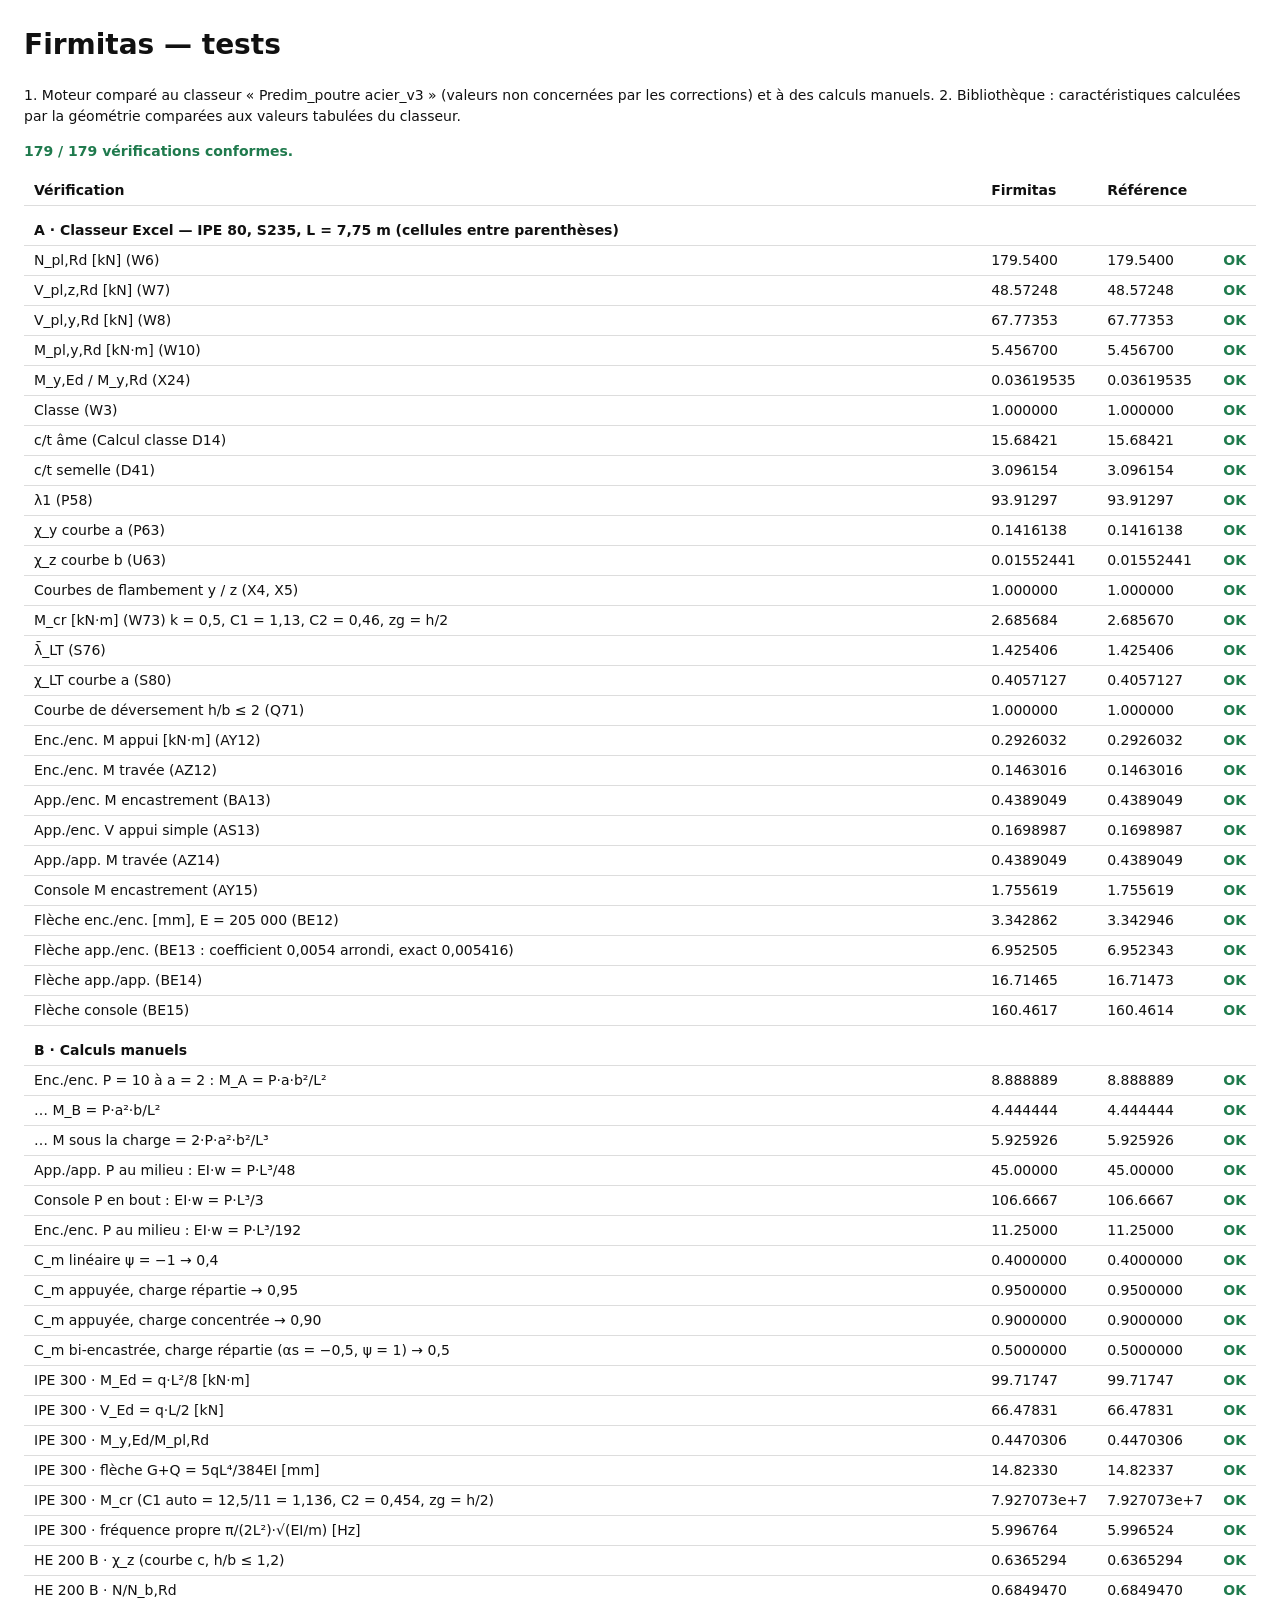
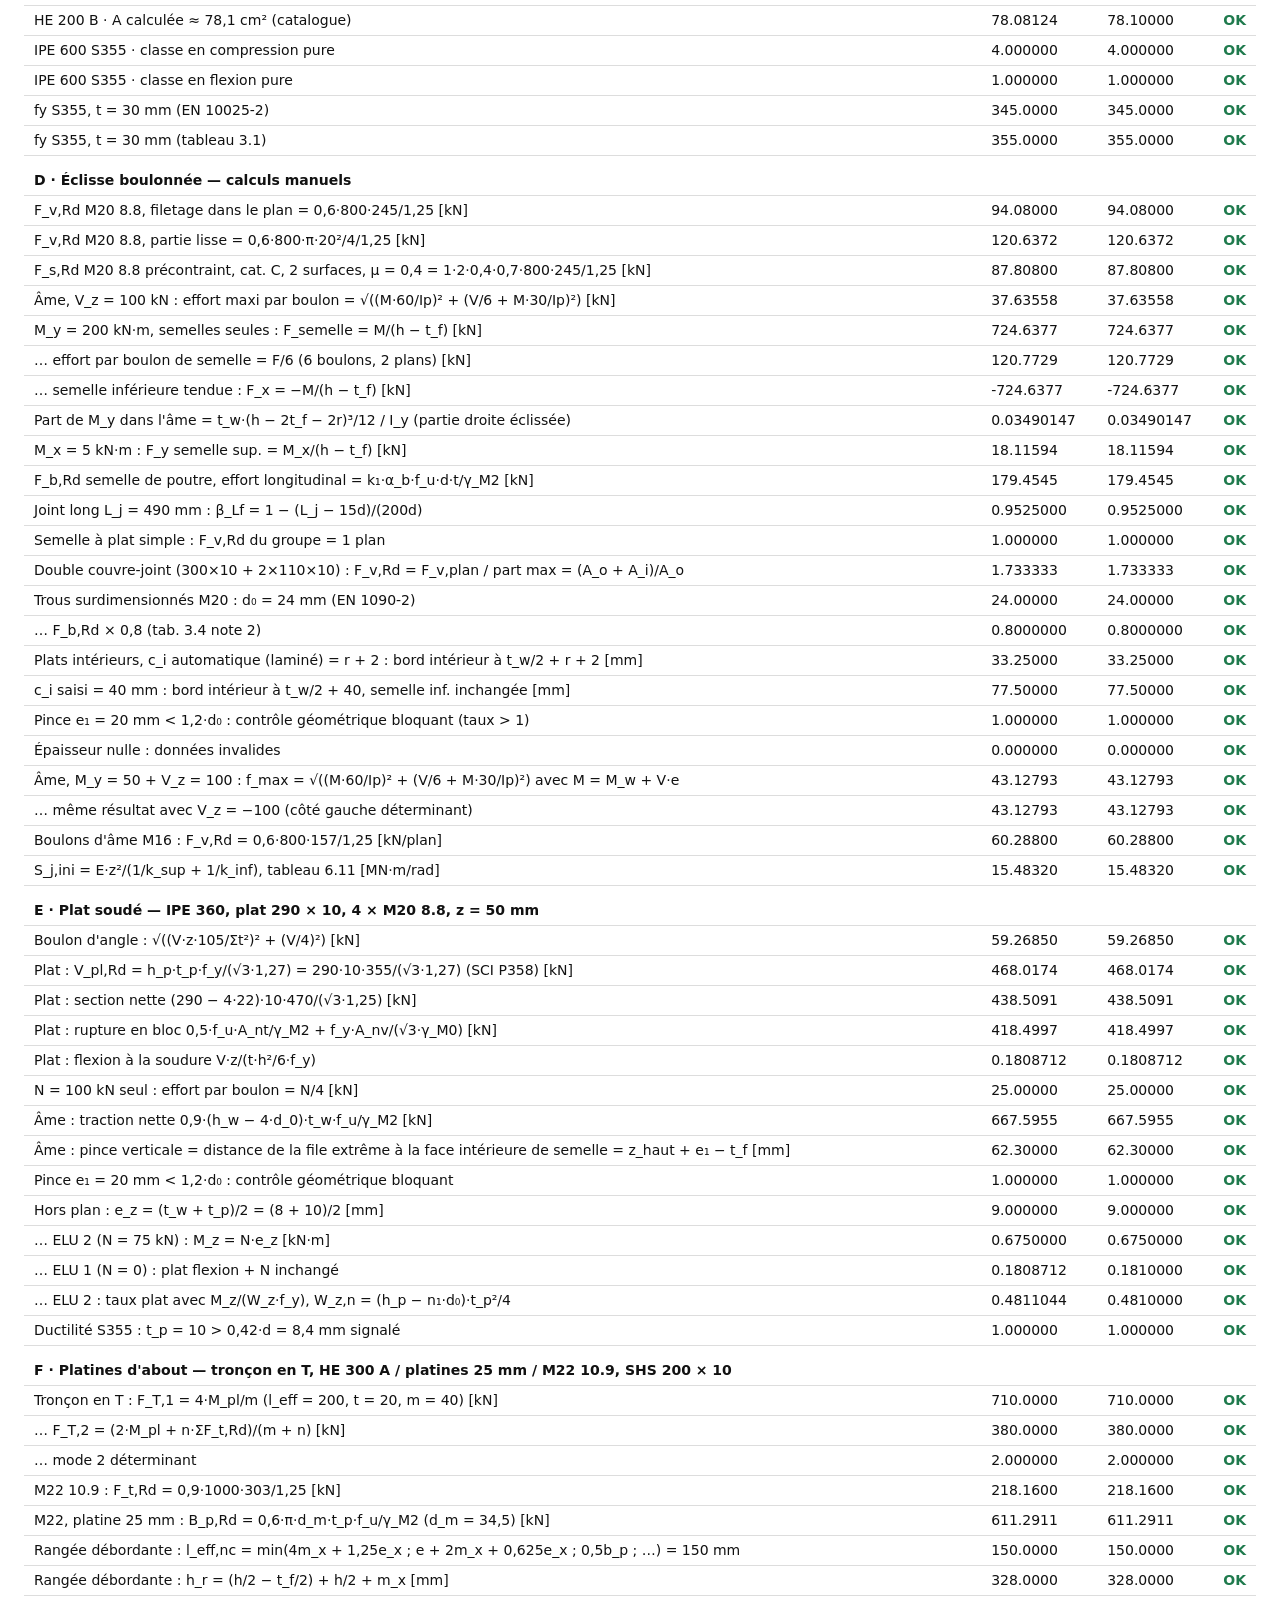
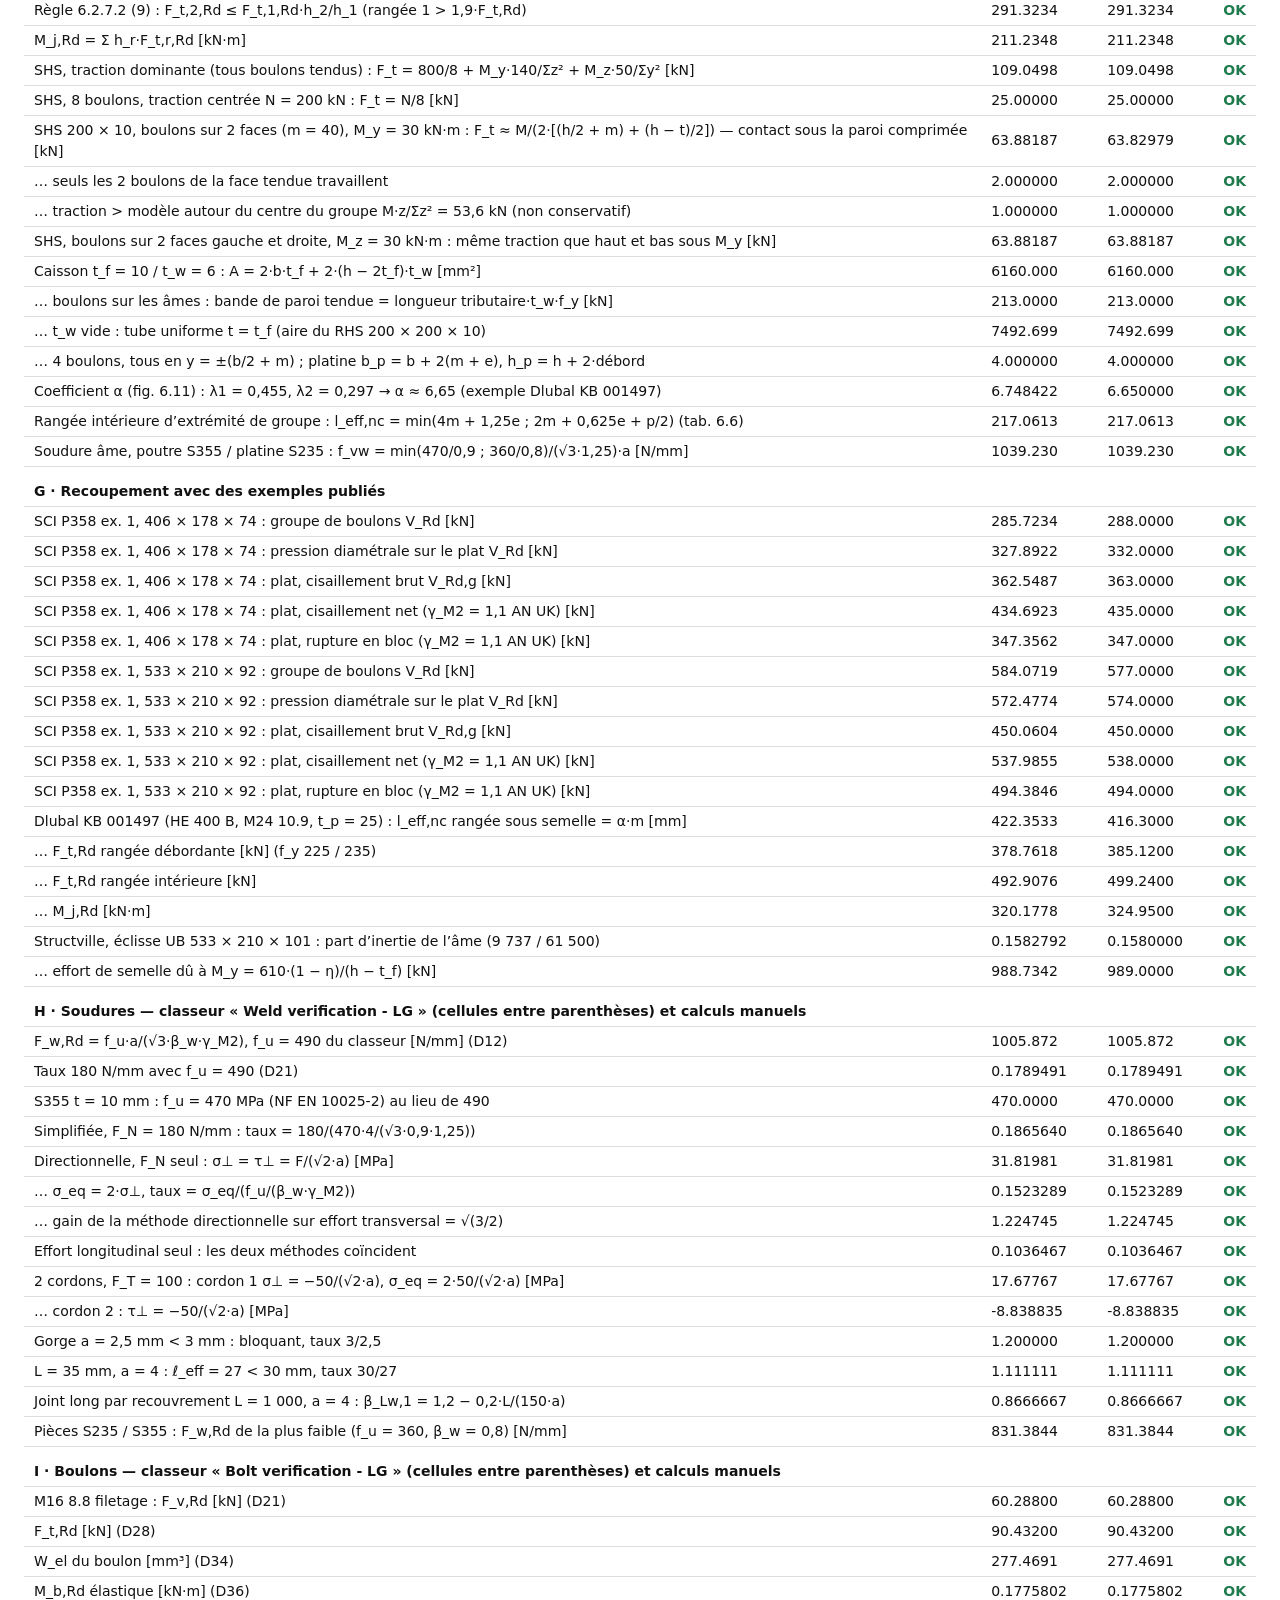
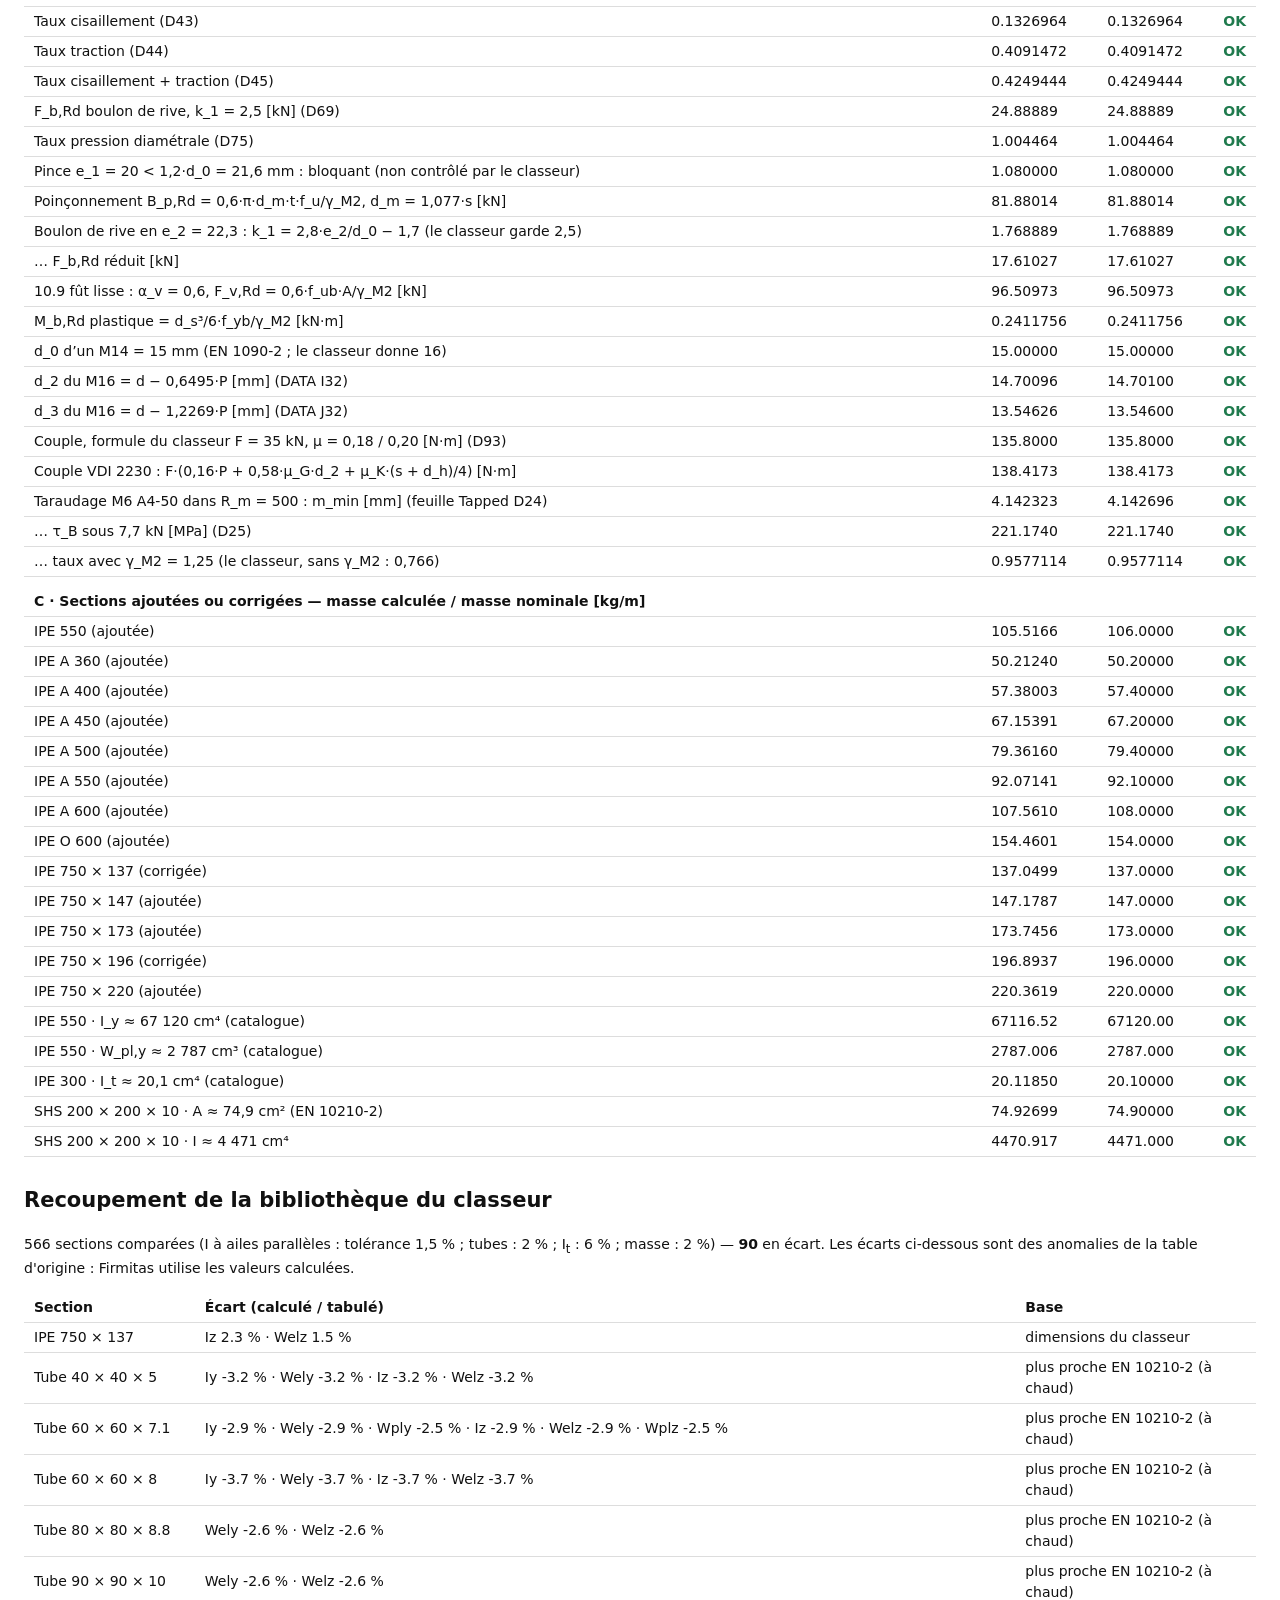
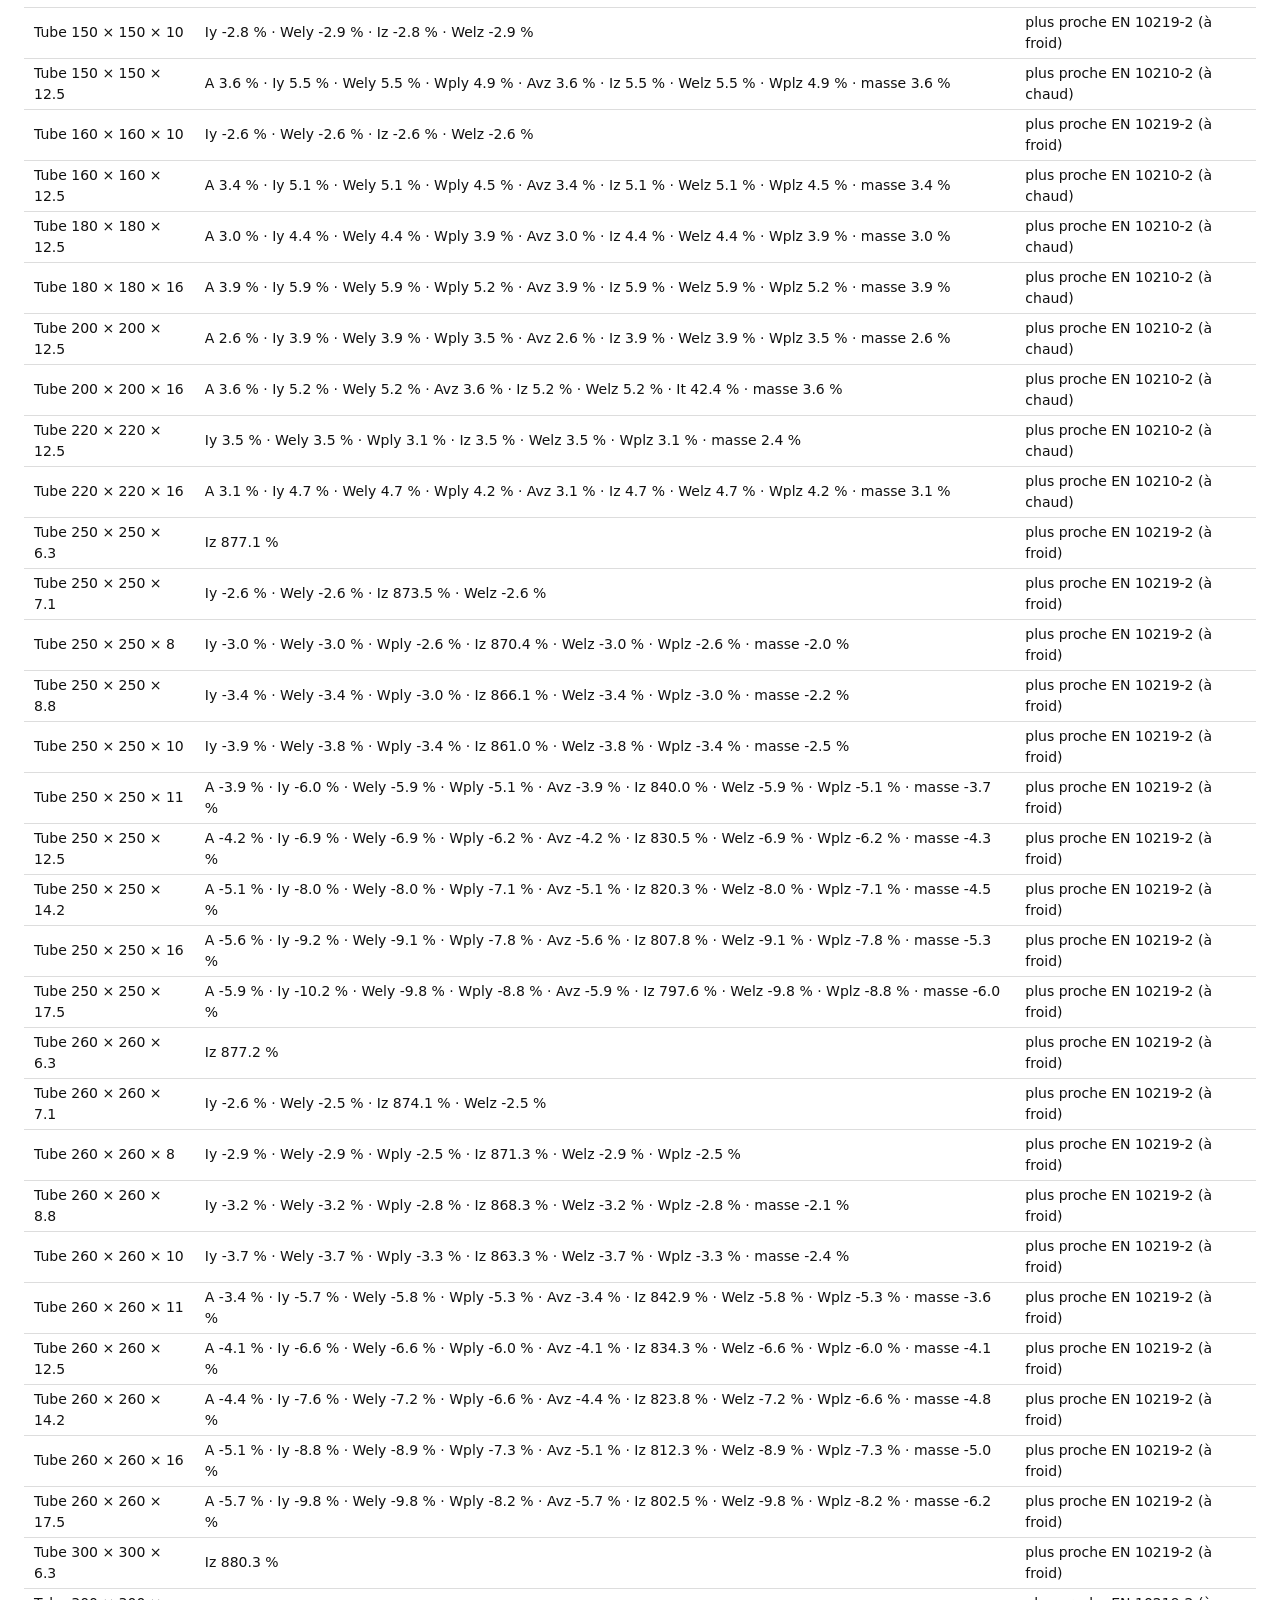
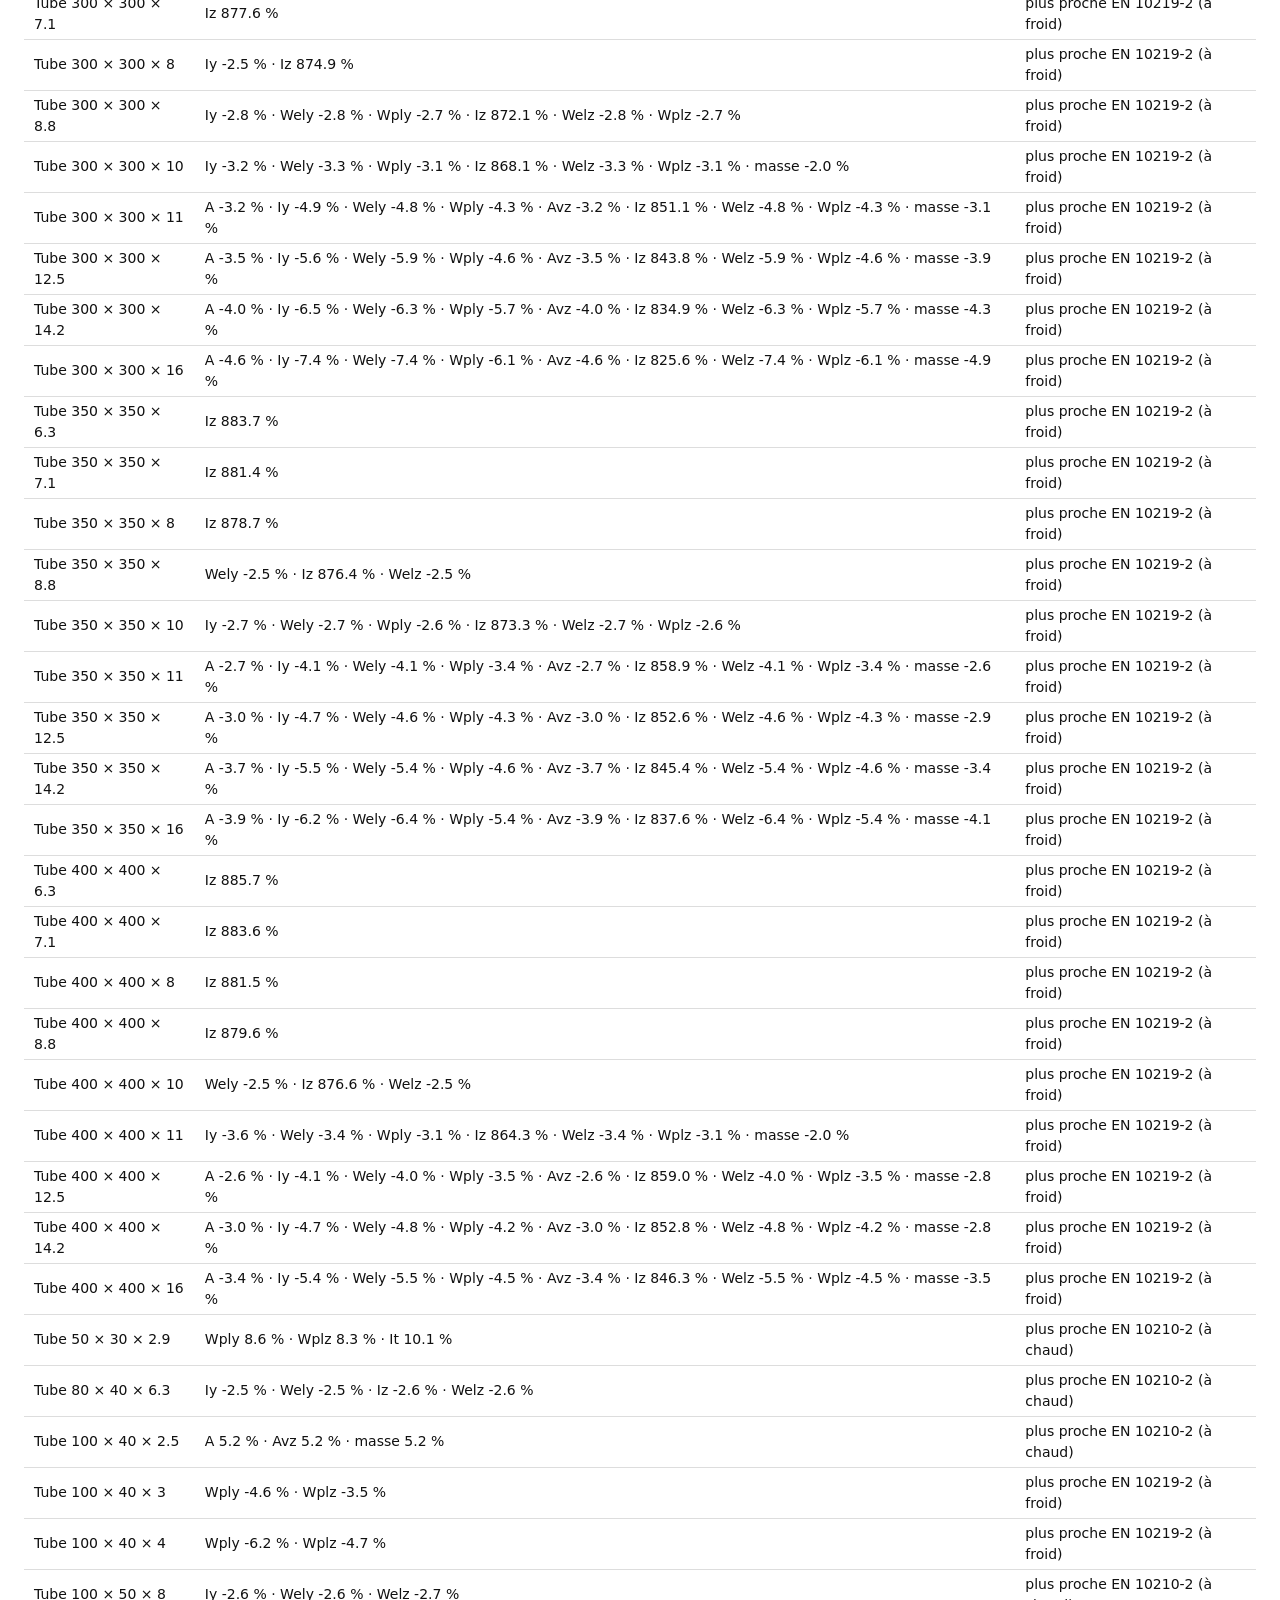
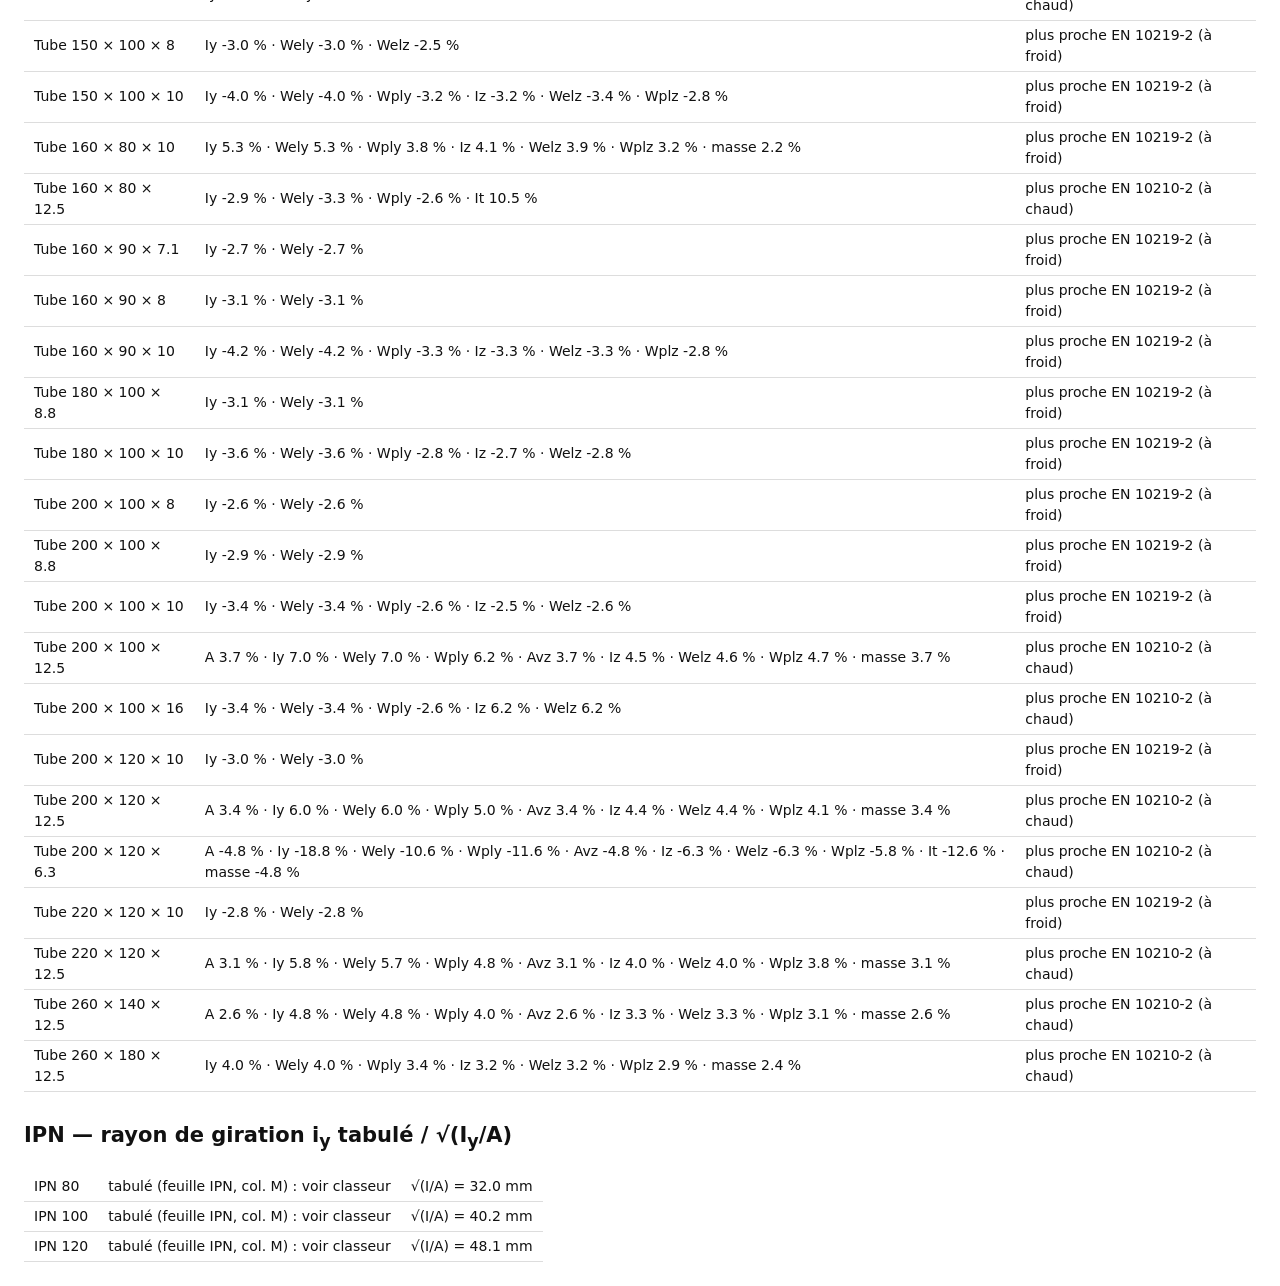
==== tests.html @ f9964b2a "Platines d'about : tube RHS sur mesure avec épaisseurs différentes pour les semelles (t_f) et les âm" ====
<!doctype html>
<html lang="fr">
<head>
<meta charset="utf-8">
<meta name="viewport" content="width=device-width, initial-scale=1">
<title>Firmitas · tests</title>
<style>
  body { font: 14px/1.5 system-ui, sans-serif; margin: 24px; color: #111; background: #fff; }
  table { border-collapse: collapse; margin-bottom: 18px; } td, th { border-bottom: 1px solid #ddd; padding: 4px 10px; text-align: left; }
  .ok { color: #1f7a4d; font-weight: 700; } .ko { color: #c62f29; font-weight: 700; } h2 { margin-top: 28px; }
</style>
</head>
<body>
<h1>Firmitas — tests</h1>
<p>1. Moteur comparé au classeur « Predim_poutre acier_v3 » (valeurs non concernées par les corrections) et à des calculs manuels.
2. Bibliothèque : caractéristiques calculées par la géométrie comparées aux valeurs tabulées du classeur.</p>
<div id="out"></div>
<script src="js/sections.js?v=795732d2"></script>
<script src="js/geom.js?v=63bb6171"></script>
<script src="js/data.js?v=1c23bd14"></script>
<script src="js/ec3.js?v=7de645d2"></script>
<script src="js/store.js?v=98792fe1"></script>
<script src="js/xl-ref.js?v=436b5782"></script>
<script src="js/eclisse-calc.js?v=d8924dcd"></script>
<script src="js/platsoude-calc.js?v=994c2e9c"></script>
<script src="js/platines-calc.js?v=c3630ea9"></script>
<script src="js/soudure-calc.js?v=8961c627"></script>
<script src="js/boulons-calc.js?v=60d8f97b"></script>
<script>
(function () {
  const E = FirmitasEC3, ST = FirmitasStore, D = FIRMITAS_DATA, G = FirmitasGeom, X = FIRMITAS_XLREF;
  const rows = []; let fails = 0, n = 0;
  function check(name, got, exp, tol = 1e-4) {
    const ok = Math.abs(got - exp) <= tol * Math.max(1e-9, Math.abs(exp)) || (exp === 0 && Math.abs(got) < 1e-9);
    n++; if (!ok) fails++;
    rows.push(`<tr><td>${name}</td><td>${Number(got).toPrecision(7)}</td><td>${Number(exp).toPrecision(7)}</td><td class="${ok ? 'ok' : 'ko'}">${ok ? 'OK' : 'ÉCART'}</td></tr>`);
  }
  const title = (t) => rows.push(`<tr><th colspan="4" style="padding-top:14px">${t}</th></tr>`);

  // ------------------------------------------------------------------
  // A. Classeur : IPE 80 (valeurs tabulées), S235, L = 7,75 m
  // ------------------------------------------------------------------
  title('A · Classeur Excel — IPE 80, S235, L = 7,75 m (cellules entre parenthèses)');
  const S = Object.assign(G.iSection('IPE 80', 80, 46, 3.8, 5.2, 5), { A: 764, Iy: 801400, Wely: 20030, Wply: 23220, Avz: 358, Iz: 84900, Welz: 3690, Wplz: 5820, It: 7000, Iw: 118754724, Avy: 499.52 });
  S.iy = 32.4; S.iz = 10.5;
  const P = E.prepare(S, 235);
  const o = E.sectionCheck(S, P, 1, { N: 0, My: 0.19750718556562505e6, Mz: 0, Vz: 0, Vy: 0 });
  check('N_pl,Rd [kN] (W6)', o.Npl / 1e3, 179.54);
  check('V_pl,z,Rd [kN] (W7)', o.Vplz / 1e3, 48.572478146923217);
  check('V_pl,y,Rd [kN] (W8)', o.Vply / 1e3, 67.773531519416437);
  check('M_pl,y,Rd [kN·m] (W10)', o.MyRd / 1e6, 5.4567);
  check('M_y,Ed / M_y,Rd (X24)', o.r.My, 3.6195353522389916e-2);
  check('Classe (W3)', o.cls, 1);
  check('c/t âme (Calcul classe D14)', o.cl.web.ct, 15.684210526315791);
  check('c/t semelle (D41)', o.cl.flange.ct, 3.0961538461538463);
  // flambement : la feuille utilise i tabulé (32,4 / 10,5) → on compare via λ = L/(i·λ1)
  const l1 = Math.PI * Math.sqrt(210000 / 235);
  check('λ1 (P58)', l1, 93.9129729381402);
  const cy = E.chi(7750 / (32.4 * l1), 0.21), cz = E.chi(7750 / (10.5 * l1), 0.34);
  check('χ_y courbe a (P63)', cy.chi, 0.14161380019894054);
  check('χ_z courbe b (U63)', cz.chi, 1.5524411264933403e-2);
  check('Courbes de flambement y / z (X4, X5)', (E.curves(S, 'S235').y === 'a' && E.curves(S, 'S235').z === 'b') ? 1 : 0, 1);
  // déversement : G de la feuille = E/2,6 = 80769 ; Firmitas 80770
  const Mcr = E.mcr(S, 7750, 0.5, 1, 1.13, 0.46, 40);
  check('M_cr [kN·m] (W73) k = 0,5, C1 = 1,13, C2 = 0,46, zg = h/2', Mcr / 1e6, 2.6856699978886405, 2e-4);
  const lamLT = Math.sqrt(23220 * 235 / 2.6856699978886405e6);
  check('λ̄_LT (S76)', lamLT, 1.4254064348144286);
  check('χ_LT courbe a (S80)', E.chi(lamLT, 0.21).chi, 0.40571267071946027);
  check('Courbe de déversement h/b ≤ 2 (Q71)', E.ltCurve(S) === 'a' ? 1 : 0, 1);
  // poutre : formules de la feuille
  const q = 0.058459752;
  const cee = E.beamCase(7.75, 'ee', q, 0, 0), cae = E.beamCase(7.75, 'ae', q, 0, 0), caa = E.beamCase(7.75, 'aa', q, 0, 0), cc = E.beamCase(7.75, 'c', q, 0, 0);
  check('Enc./enc. M appui [kN·m] (AY12)', -cee.M(0), 0.29260323787500003);
  check('Enc./enc. M travée (AZ12)', cee.M(3.875), 0.14630161893750002);
  check('App./enc. M encastrement (BA13)', -cae.M(7.75), 0.43890485681250008);
  check('App./enc. V appui simple (AS13)', cae.V(0, 1), 0.16989865425000003);
  check('App./app. M travée (AZ14)', caa.M(3.875), 0.43890485681250008);
  check('Console M encastrement (AY15)', -cc.M(0), 1.7556194272500003);
  const wm = (c) => Math.max(...Array.from(E.deflection(c, 400)).map(Math.abs)) * 1e12 / (205000 * 801400);
  check('Flèche enc./enc. [mm], E = 205 000 (BE12)', wm(cee), 3.3429459525988037, 1e-3);
  check('Flèche app./enc. (BE13 : coefficient 0,0054 arrondi, exact 0,005416)', wm(cae), 6.9319327273088804 * 0.0054159 / 0.0054, 1e-3);
  check('Flèche app./app. (BE14)', wm(caa), 16.714729762994018, 1e-3);
  check('Flèche console (BE15)', wm(cc), 160.46140572474258, 1e-3);

  // ------------------------------------------------------------------
  // B. Calculs manuels
  // ------------------------------------------------------------------
  title('B · Calculs manuels');
  // charge ponctuelle : encastrée–encastrée, P à a
  const cp = E.beamCase(6, 'ee', 0, 10, 2);
  check('Enc./enc. P = 10 à a = 2 : M_A = P·a·b²/L²', -cp.M(0), 10 * 2 * 16 / 36);
  check('… M_B = P·a²·b/L²', -cp.M(6), 10 * 4 * 4 / 36);
  check('… M sous la charge = 2·P·a²·b²/L³', cp.M(2), 2 * 10 * 4 * 16 / 216);
  const w3 = E.deflection(E.beamCase(6, 'aa', 0, 10, 3), 400);
  check('App./app. P au milieu : EI·w = P·L³/48', Math.max(...w3), 10 * 216 / 48, 1e-4);
  const wc = E.deflection(E.beamCase(4, 'c', 0, 5, 4), 400);
  check('Console P en bout : EI·w = P·L³/3', wc[400], 5 * 64 / 3, 1e-4);
  const wee = E.deflection(E.beamCase(6, 'ee', 0, 10, 3), 400);
  check('Enc./enc. P au milieu : EI·w = P·L³/192', Math.max(...wee), 10 * 216 / 192, 1e-4);
  // tableau B.3
  check('C_m linéaire ψ = −1 → 0,4', E.cmB3(10, 0, -10, null, true).cm, 0.4);
  check('C_m appuyée, charge répartie → 0,95', E.cmB3(0, 10, 0, 'U').cm, 0.95);
  check('C_m appuyée, charge concentrée → 0,90', E.cmB3(0, 10, 0, 'C').cm, 0.90);
  check('C_m bi-encastrée, charge répartie (αs = −0,5, ψ = 1) → 0,5', E.cmB3(-2, 1, -2, 'U').cm, 0.5);
  // IPE 300 S355, poutre 6 m, G = 6 + PP, Q = 9 kN/m (état par défaut)
  const s0 = ST.defaultState(); s0.stab.link.LLT = true;
  const r0 = E.compute(s0);
  const S3 = r0.S, pp = S3.G * 9.81 / 1000;
  const qEd = 1.35 * (6 + pp) + 1.5 * 9, MEd = qEd * 36 / 8;
  check('IPE 300 · M_Ed = q·L²/8 [kN·m]', r0.env.worst.diag.Mymax / 1e6, MEd, 1e-6);
  check('IPE 300 · V_Ed = q·L/2 [kN]', r0.env.worst.Vzmax / 1e3, qEd * 3, 1e-6);
  check('IPE 300 · M_y,Ed/M_pl,Rd', r0.env.byCrit.My.r, MEd * 1e6 / (S3.Wply * 355), 1e-6);
  check('IPE 300 · flèche G+Q = 5qL⁴/384EI [mm]', r0.sls.rows[0].w, 5 * (15 + pp) * Math.pow(6000, 4) / (384 * 210000 * S3.Iy), 1e-4);
  const mc = Math.PI * Math.PI * 210000 * S3.Iz / 36e6 * (Math.sqrt(S3.Iw / S3.Iz + 36e6 * 80770 * S3.It / (Math.PI * Math.PI * 210000 * S3.Iz) + Math.pow(0.454 * 150, 2)) - 0.454 * 150);
  check('IPE 300 · M_cr (C1 auto = 12,5/11 = 1,136, C2 = 0,454, zg = h/2)', r0.env.worst.mem.lt.Mcr, 12.5 / 11 * mc, 1e-6);
  check('IPE 300 · fréquence propre π/(2L²)·√(EI/m) [Hz]', r0.freq.f, Math.PI / 72 * Math.sqrt(210000 * S3.Iy * 1e-6 / ((6 + pp + 2.7) * 1000 / 9.81)), 1e-3);
  // poteau HEB 200 S235 comprimé, 4 m : N_b,z = χ_z·A·fy (courbe c)
  const s1 = ST.defaultState();
  Object.assign(s1, { mode: 'direct', L: 4 }); s1.sec = Object.assign(s1.sec, { fam: 'HE B', name: 'HE 200 B' }); s1.steel.grade = 'S235'; s1.direct.N = 800;
  const r1 = E.compute(s1), Sb = r1.S;
  const lz = 4000 / (Sb.iz * l1), ph = 0.5 * (1 + 0.49 * (lz - 0.2) + lz * lz), xz = 1 / (ph + Math.sqrt(ph * ph - lz * lz));
  check('HE 200 B · χ_z (courbe c, h/b ≤ 1,2)', r1.env.worst.mem.z.chi, xz, 1e-6);
  check('HE 200 B · N/N_b,Rd', r1.env.byCrit.Fb.r, 800e3 / (xz * Sb.A * 235), 1e-6);
  check('HE 200 B · A calculée ≈ 78,1 cm² (catalogue)', Sb.A / 100, 78.1, 2e-3);
  // classe 4 en compression : IPE 600 S355
  const P6 = E.prepare(D.findSection('IPE', 'IPE 600'), 355);
  check('IPE 600 S355 · classe en compression pure', P6.cN.cls, 4);
  check('IPE 600 S355 · classe en flexion pure', P6.cMy.cls, 1);
  // fy selon l'épaisseur
  check('fy S355, t = 30 mm (EN 10025-2)', D.fyOf('S355', 30, 'en10025'), 345);
  check('fy S355, t = 30 mm (tableau 3.1)', D.fyOf('S355', 30, 'tab31'), 355);

  // ------------------------------------------------------------------
  // C. Bibliothèque : calcul géométrique / table du classeur
  // ------------------------------------------------------------------
  // ------------------------------------------------------------------
  // D. Éclisse — calculs manuels (NF EN 1993-1-8)
  // ------------------------------------------------------------------
  title('D · Éclisse boulonnée — calculs manuels');
  const SC = FirmitasSpliceCalc;
  const e0 = () => { const s = SC.defaultState(); s.loads = [{ name: 'T', N: 0, Vy: 0, Vz: 0, Mx: 0, My: 0, Mz: 0 }]; s.cur = 0; s.load = s.loads[0]; Object.assign(s.web, { n1: 2, p1: 60, n2: 3, p2: 60 }); return s; };
  // résistances unitaires
  let es = e0(); es.load.Vz = 100; let er = SC.compute(es);
  check('F_v,Rd M20 8.8, filetage dans le plan = 0,6·800·245/1,25 [kN]', er.bolt.FvPlane / 1e3, 0.6 * 800 * 245 / 1.25 / 1e3);
  es.bolt.threads = false; er = SC.compute(es);
  check('F_v,Rd M20 8.8, partie lisse = 0,6·800·π·20²/4/1,25 [kN]', er.bolt.FvPlane / 1e3, 0.6 * 800 * Math.PI * 100 / 1.25 / 1e3);
  es = e0(); es.load.Vz = 100; es.bolt.pre = true; es.bolt.cat = 'C'; er = SC.compute(es);
  check('F_s,Rd M20 8.8 précontraint, cat. C, 2 surfaces, μ = 0,4 = 1·2·0,4·0,7·800·245/1,25 [kN]', er.groups.web.Fs / 1e3, 2 * 0.4 * 0.7 * 800 * 245 / 1.25 / 1e3);
  // âme sous V_z seul : groupe 2 × 3, p1 = p2 = 60, excentrement g/2 + e1b + p1/2 = 80 mm
  es = e0(); es.load.Vz = 100; er = SC.compute(es);
  const Ip = 6 * 30 * 30 + 4 * 60 * 60, Mc = 100e3 * 80;
  const fxc = Mc * 60 / Ip, fzc = 100e3 / 6 + Mc * 30 / Ip;
  check('Âme, V_z = 100 kN : effort maxi par boulon = √((M·60/Ip)² + (V/6 + M·30/Ip)²) [kN]', er.groups.web.tot[er.groups.web.imax].f / 1e3, Math.hypot(fxc, fzc) / 1e3);
  // M_y seul, tout par les semelles : F = M/(h − t_f)
  es = e0(); es.load.My = 200; es.myShare = 'semelles'; er = SC.compute(es);
  check('M_y = 200 kN·m, semelles seules : F_semelle = M/(h − t_f) [kN]', er.dist.tot.top.Fx / 1e3, 200e3 / (290 - 14));
  check('… effort par boulon de semelle = F/6 (6 boulons, 2 plans) [kN]', er.groups.top.tot[0].f / 1e3, 200e3 / 276 / 6);
  check('… semelle inférieure tendue : F_x = −M/(h − t_f) [kN]', er.dist.tot.bot.Fx / 1e3, -200e3 / 276);
  // part d'inertie de l'âme
  es.myShare = 'inertie'; er = SC.compute(es);
  check('Part de M_y dans l\'âme = t_w·(h − 2t_f − 2r)³/12 / I_y (partie droite éclissée)', er.dist.eta, 8.5 * Math.pow(290 - 28 - 54, 3) / 12 / er.S.Iy);
  // torsion : couple transversal dans les semelles
  es = e0(); es.load.Mx = 5; er = SC.compute(es);
  check('M_x = 5 kN·m : F_y semelle sup. = M_x/(h − t_f) [kN]', er.dist.tot.top.Ft / 1e3, 5e3 / 276);
  // pression diamétrale, semelle de poutre t = 14, e1 = 45, p1 = 70, e2 = 70 (b/2 − w/2), une ligne par côté (w = 160)
  es = e0(); es.load.My = 100; er = SC.compute(es);
  const ply = er.groups.top.plies[0], d0 = 22;
  const ab = Math.min(45 / (3 * d0), 70 / (3 * d0) - 0.25, 800 / 470, 1), k1 = Math.min(2.8 * 70 / d0 - 1.7, 1.4 * 160 / d0 - 1.7, 2.5);
  check('F_b,Rd semelle de poutre, effort longitudinal = k₁·α_b·f_u·d·t/γ_M2 [kN]', ply.bx.Fb / 1e3, k1 * ab * 470 * 20 * 14 / 1.25 / 1e3);
  // joint long : n1 = 8, p1 = 70 → Lj = 490 > 15d = 300 → β = 1 − (490 − 300)/(200·20)
  es = e0(); es.load.My = 100; es.fl.n1 = 8; er = SC.compute(es);
  check('Joint long L_j = 490 mm : β_Lf = 1 − (L_j − 15d)/(200d)', er.groups.top.bL, 1 - 190 / 4000);
  // simple recouvrement : un plan de cisaillement
  es = e0(); es.load.My = 100; es.top.double = false; er = SC.compute(es);
  check('Semelle à plat simple : F_v,Rd du groupe = 1 plan', er.groups.top.Fv / er.bolt.FvPlane, 1);
  es = e0(); es.load.My = 100; er = SC.compute(es);
  check('Double couvre-joint (300×10 + 2×110×10) : F_v,Rd = F_v,plan / part max = (A_o + A_i)/A_o', er.groups.top.Fv / er.bolt.FvPlane, (3000 + 2200) / 3000);
  es.bolt.holes = 'oversize'; er = SC.compute(es);
  check('Trous surdimensionnés M20 : d₀ = 24 mm (EN 1090-2)', er.bolt.d0, 24);
  check('… F_b,Rd × 0,8 (tab. 3.4 note 2)', er.groups.top.plies[0].bx.kb, 0.8);
  es = e0(); es.load.My = 100; er = SC.compute(es);
  check("Plats intérieurs, c_i automatique (laminé) = r + 2 : bord intérieur à t_w/2 + r + 2 [mm]", er.groups.top.plate.tIn0, 8.5 / 2 + 27 + 2);
  es.top.ci = 40; er = SC.compute(es);
  check("c_i saisi = 40 mm : bord intérieur à t_w/2 + 40, semelle inf. inchangée [mm]", er.groups.top.plate.tIn0 + er.groups.bot.plate.tIn0, 8.5 / 2 + 40 + 8.5 / 2 + 29);
  es = e0(); es.load.My = 100; es.fl.e1b = 20; er = SC.compute(es);
  check('Pince e₁ = 20 mm < 1,2·d₀ : contrôle géométrique bloquant (taux > 1)', er.max > 1 ? 1 : 0, 1);
  es = e0(); es.web.tp = 0; er = SC.compute(es);
  check('Épaisseur nulle : données invalides', er.valid ? 1 : 0, 0);
  // convention : M_y > 0 et V_z > 0 (cas d'une poutre isostatique près de l'appui gauche) → le côté droit voit M_w + V·e ;
  // le côté gauche M_w − V·e : le plus défavorable est retenu, quel que soit le signe de V
  es = e0(); es.load.Vz = 100; es.load.My = 50; er = SC.compute(es);
  const Mw = 50e6 * er.dist.eta, Mtot = Mw + 100e3 * 80;
  check('Âme, M_y = 50 + V_z = 100 : f_max = √((M·60/Ip)² + (V/6 + M·30/Ip)²) avec M = M_w + V·e', er.groups.web.tot[er.groups.web.imax].f / 1e3, Math.hypot(Mtot * 60 / Ip, 100e3 / 6 + Mtot * 30 / Ip) / 1e3);
  es.load.Vz = -100; const er2 = SC.compute(es);
  check('… même résultat avec V_z = −100 (côté gauche déterminant)', er2.groups.web.tot[er2.groups.web.imax].f / 1e3, Math.hypot(Mtot * 60 / Ip, 100e3 / 6 + Mtot * 30 / Ip) / 1e3);
  // diamètre de boulon propre à l'âme
  es = e0(); es.load.Vz = 100; es.bolt.dw = 16; er = SC.compute(es);
  check('Boulons d\'âme M16 : F_v,Rd = 0,6·800·157/1,25 [kN/plan]', er.boltW.FvPlane / 1e3, 0.6 * 800 * 157 / 1.25 / 1e3);
  // raideur : semelle M20 8.8 non précontraints, 6 boulons par côté, 2 plans ; S_j = E·z²/(2/k_semelle)
  es = e0(); es.load.My = 100; er = SC.compute(es);
  const k11 = 16 * 400 * 800 / (210000 * 16) * 2;
  const kb_ = (eb) => Math.min(0.25 * eb / 20 + 0.5, 0.25 * 70 / 20 + 0.375, 1.25), kt_ = (t) => Math.min(1.5 * t / 16, 2.5);
  const k12 = (t, eb, f) => 24 * kb_(eb) * kt_(t) * 20 * f / 210000;
  const kBolt = 1 / (1 / k11 + 1 / k12(14, 45, 470) + 1 / (2 * k12(10, 40, 470)));
  const kfl = 1 / (2 / (6 * kBolt) + 100 / (300 * 10 + 2 * 110 * 10));
  check('S_j,ini = E·z²/(1/k_sup + 1/k_inf), tableau 6.11 [MN·m/rad]', er.rig.Sj / 1e9, 210000 * 276 * 276 / (2 / kfl) / 1e9);

  // ------------------------------------------------------------------
  // E. Attache par plat soudé — calculs manuels
  // ------------------------------------------------------------------
  title('E · Plat soudé — IPE 360, plat 290 × 10, 4 × M20 8.8, z = 50 mm');
  const FC = FirmitasFinCalc;
  const fs0 = () => { const s = FC.defaultState(); s.loads = [{ name: 'T', V: 180, N: 0 }]; s.cur = 0; s.plate.zTop = 35; return s; };
  let fsS = fs0(), fr = FC.compute(fsS);
  const Ipf = 2 * (105 * 105 + 35 * 35), Mf = 180e3 * 50;
  check('Boulon d\'angle : √((V·z·105/Σt²)² + (V/4)²) [kN]', fr.forces[fr.imax].f / 1e3, Math.hypot(Mf * 105 / Ipf, 180e3 / 4) / 1e3);
  const byId = (r, g, id) => r.checks.find((c) => c.grp === g && c.id === id);
  check('Plat : V_pl,Rd = h_p·t_p·f_y/(√3·1,27) = 290·10·355/(√3·1,27) (SCI P358) [kN]', byId(fr, 'plate', 'pv').Rd / 1e3, 290 * 10 * 355 / Math.sqrt(3) / 1.27 / 1e3);
  check('Plat : section nette (290 − 4·22)·10·470/(√3·1,25) [kN]', byId(fr, 'plate', 'pvn').Rd / 1e3, (290 - 88) * 10 * 470 / (Math.sqrt(3) * 1.25) / 1e3);
  check('Plat : rupture en bloc 0,5·f_u·A_nt/γ_M2 + f_y·A_nv/(√3·γ_M0) [kN]', byId(fr, 'plate', 'pbt').Rd / 1e3, (0.5 * 470 * (45 - 11) * 10 / 1.25 + 355 * (40 + 210 - 3.5 * 22) * 10 / Math.sqrt(3)) / 1e3);
  check('Plat : flexion à la soudure V·z/(t·h²/6·f_y)', byId(fr, 'plate', 'pm').r, Math.max(Mf / (10 * 290 * 290 / 6 * 355), 0));
  fsS.loads[0] = { name: 'T', V: 0, N: 100 }; fr = FC.compute(fsS);
  check('N = 100 kN seul : effort par boulon = N/4 [kN]', fr.forces[0].f / 1e3, 25);
  check('Âme : traction nette 0,9·(h_w − 4·d_0)·t_w·f_u/γ_M2 [kN]', byId(fr, 'web', 'wt').Rd / 1e3, 0.9 * (360 - 2 * 12.7 - 88) * 8 * 470 / 1.25 / 1e3);
  fsS = fs0(); fr = FC.compute(fsS);
  check('Âme : pince verticale = distance de la file extrême à la face intérieure de semelle = z_haut + e₁ − t_f [mm]', fr.eWeb, Math.min(35 + 40 - 12.7, 360 - 12.7 - (35 + 290 - 40)));
  fsS.bolts.e1 = 20; fr = FC.compute(fsS);
  check('Pince e₁ = 20 mm < 1,2·d₀ : contrôle géométrique bloquant', fr.max > 1 ? 1 : 0, 1);
  {
    // excentricité hors plan du plat (recouvrement simple) : M_z = N·(t_w + t_p)/2 repris par le plat
    const sD = FC.defaultState(), r1 = FC.compute(sD, 0), r2 = FC.compute(sD, 1);
    check('Hors plan : e_z = (t_w + t_p)/2 = (8 + 10)/2 [mm]', r2.ez, 9);
    check('… ELU 2 (N = 75 kN) : M_z = N·e_z [kN·m]', r2.Mz / 1e6, 0.675);
    check('… ELU 1 (N = 0) : plat flexion + N inchangé', byId(r1, 'plate', 'pm').r, 0.181, 5e-3);
    check('… ELU 2 : taux plat avec M_z/(W_z·f_y), W_z,n = (h_p − n₁·d₀)·t_p²/4', byId(r2, 'plate', 'pm').r, 0.481, 5e-3);
  }
  fsS = fs0(); fsS.plate.tp = 10; fsS.plateGrade = 'S355'; fsS.bolt.d = 20; fr = FC.compute(fsS);
  check('Ductilité S355 : t_p = 10 > 0,42·d = 8,4 mm signalé', fr.info.some((w) => /0,42·d/.test(w)) ? 1 : 0, 1);

  // ------------------------------------------------------------------
  // F. Platines d'about — calculs manuels
  // ------------------------------------------------------------------
  title('F · Platines d\'about — tronçon en T, HE 300 A / platines 25 mm / M22 10.9, SHS 200 × 10');
  const EPC = FirmitasEPCalc;
  const tsx = EPC.tstub(200, 200, 40, 50, 20, 355, 1, 400e3);
  check('Tronçon en T : F_T,1 = 4·M_pl/m (l_eff = 200, t = 20, m = 40) [kN]', tsx.F1 / 1e3, 4 * 0.25 * 200 * 400 * 355 / 40 / 1e3);
  check('… F_T,2 = (2·M_pl + n·ΣF_t,Rd)/(m + n) [kN]', tsx.F2 / 1e3, (2 * 0.25 * 200 * 400 * 355 + 50 * 400e3) / 90 / 1e3);
  check('… mode 2 déterminant', tsx.mode, 2);
  let eps = EPC.defaultState(), er3 = EPC.compute(eps);
  check('M22 10.9 : F_t,Rd = 0,9·1000·303/1,25 [kN]', er3.bolt.FtRd / 1e3, 0.9 * 1000 * 303 / 1.25 / 1e3);
  check('M22, platine 25 mm : B_p,Rd = 0,6·π·d_m·t_p·f_u/γ_M2 (d_m = 34,5) [kN]', er3.bolt.BpRd / 1e3, 0.6 * Math.PI * 34.5 * 25 * 470 / 1.25 / 1e3);
  const extR = er3.Mres.bot.rows[0], mx_ = 45 - 0.8 * 8 * Math.SQRT2;
  check('Rangée débordante : l_eff,nc = min(4m_x + 1,25e_x ; e + 2m_x + 0,625e_x ; 0,5b_p ; …) = 150 mm', extR.cap.nc, Math.min(4 * mx_ + 50, 75 + 2 * mx_ + 25, 150, 75 + 2 * mx_ + 25));
  check('Rangée débordante : h_r = (h/2 − t_f/2) + h/2 + m_x [mm]', extR.h, 145 - 7 + 145 + 45);
  const r2_ = er3.Mres.bot.rows[1];
  check('Règle 6.2.7.2 (9) : F_t,2,Rd ≤ F_t,1,Rd·h_2/h_1 (rangée 1 > 1,9·F_t,Rd)', r2_.F / 1e3, Math.min(r2_.cap.F, extR.F * r2_.h / extR.h) / 1e3);
  check('M_j,Rd = Σ h_r·F_t,r,Rd [kN·m]', er3.MjRd / 1e6, er3.Mres.bot.rows.reduce((a, q) => a + q.F * q.h, 0) / 1e6);
  eps = EPC.defaultState(); eps.shape = 'rhs'; eps.loads = [{ name: 'T', N: -800, Vy: 0, Vz: 0, Mx: 0, My: 5, Mz: 2 }]; er3 = EPC.compute(eps);
  check('SHS, traction dominante (tous boulons tendus) : F_t = 800/8 + M_y·140/Σz² + M_z·50/Σy² [kN]', Math.max(...er3.FtBolt) / 1e3, (100e3 + 5e6 * 140 / 88400 + 2e6 * 50 / 88400) / 1e3);
  eps = EPC.defaultState(); eps.shape = 'rhs'; eps.loads = [{ name: 'T', N: -200, Vy: 0, Vz: 0, Mx: 0, My: 0, Mz: 0 }]; er3 = EPC.compute(eps);
  check('SHS, 8 boulons, traction centrée N = 200 kN : F_t = N/8 [kN]', Math.max(...er3.FtBolt) / 1e3, 25);
  eps.Tlay.sides = 2; eps.loads = [{ name: 'M', N: 0, Vy: 0, Vz: 0, Mx: 0, My: 30, Mz: 0 }]; er3 = EPC.compute(eps);
  {
    // platine rigide, contact sous la paroi comprimée : la traction des boulons équilibre le moment avec la résultante de contact
    check('SHS 200 × 10, boulons sur 2 faces (m = 40), M_y = 30 kN·m : F_t ≈ M/(2·[(h/2 + m) + (h − t)/2]) — contact sous la paroi comprimée [kN]', Math.max(...er3.FtBolt) / 1e3, 30e3 / (2 * (140 + 95)), 0.02);
    check('… seuls les 2 boulons de la face tendue travaillent', er3.FtBolt.filter((f) => f > 1).length, 2);
    check('… traction > modèle autour du centre du groupe M·z/Σz² = 53,6 kN (non conservatif)', Math.max(...er3.FtBolt) / 1e3 > 53.6 ? 1 : 0, 1);
    // même tube, boulons sur les faces gauche et droite, flexion M_z : résultat symétrique (SHS carré)
    const ft2 = Math.max(...er3.FtBolt);
    eps.Tlay.sides = 'lr'; eps.loads = [{ name: 'Mz', N: 0, Vy: 0, Vz: 0, Mx: 0, My: 0, Mz: 30 }]; er3 = EPC.compute(eps);
    check('SHS, boulons sur 2 faces gauche et droite, M_z = 30 kN·m : même traction que haut et bas sous M_y [kN]', Math.max(...er3.FtBolt) / 1e3, ft2 / 1e3, 1e-3);
    {
      // caisson sur mesure : semelles (parois haute et basse) t_f = 10, âmes (parois latérales) t_w = 6
      const sb = EPC.defaultState(); sb.shape = 'rhs'; sb.tube = { kind: 'custom', fab: 'hot', h: 200, b: 200, t: 10, tw: 6 }; sb.Tlay.sides = 'lr';
      sb.loads = [{ name: 'Mz', N: 0, Vy: 0, Vz: 0, Mx: 0, My: 0, Mz: 30 }];
      const rb = EPC.compute(sb), Sb = EPC.memberOf(sb);
      check('Caisson t_f = 10 / t_w = 6 : A = 2·b·t_f + 2·(h − 2t_f)·t_w [mm²]', Sb.A, 2 * 200 * 10 + 2 * 180 * 6);
      check('… boulons sur les âmes : bande de paroi tendue = longueur tributaire·t_w·f_y [kN]', rb.caps[0].wall / 1e3, 100 * 6 * 355 / 1e3);
      sb.tube.tw = ''; const Su = EPC.memberOf(sb);
      check('… t_w vide : tube uniforme t = t_f (aire du RHS 200 × 200 × 10)', Su.A, G.rhs(200, 200, 10, 'hot').A);
    }
    check('… 4 boulons, tous en y = ±(b/2 + m) ; platine b_p = b + 2(m + e), h_p = h + 2·débord',er3.geo.bolts.every((q) => Math.abs(Math.abs(q.y) - 140) < 1e-9) && er3.geo.bp === 350 && er3.geo.hp === 230 ? er3.geo.bolts.length : 0, 4);
  }
  check('Coefficient α (fig. 6.11) : λ1 = 0,455, λ2 = 0,297 → α ≈ 6,65 (exemple Dlubal KB 001497)', EPC.alphaOf(62.6 / 137.6, 40.8 / 137.6), 6.65, 0.02);
  eps = EPC.defaultState(); eps.Ilay.nInBot = 2; er3 = EPC.compute(eps);
  { const rI = er3.Mres.bot.rows.find((q) => q.type === 'inner'), S = er3.S, mw = (150 - S.tw) / 2 - 0.8 * 5 * Math.SQRT2, e = 75;
    check('Rangée intérieure d’extrémité de groupe : l_eff,nc = min(4m + 1,25e ; 2m + 0,625e + p/2) (tab. 6.6)', rI.cap.nc, Math.min(4 * mw + 1.25 * e, 2 * mw + 0.625 * e + 40)); }
  eps = EPC.defaultState(); eps.plateGrade = 'S235'; er3 = EPC.compute(eps);
  check('Soudure âme, poutre S355 / platine S235 : f_vw = min(470/0,9 ; 360/0,8)/(√3·1,25)·a [N/mm]', er3.checks.find((c) => c.id === 'ww').Rd, Math.min(470 / 0.9, 360 / 0.8) / (Math.sqrt(3) * 1.25) * 5);

  // ------------------------------------------------------------------
  // G. Références externes publiées
  // ------------------------------------------------------------------
  title('G · Recoupement avec des exemples publiés');
  {
    const fin = (sec, V, n1, n2, gm2) => { const s = FC.defaultState(); s.sec = { kind: 'cat', fam: 'UB', name: sec }; s.grade = 'S275'; s.plateGrade = 'S275'; s.gam.M2 = gm2; s.gap = 10; s.plate = { tp: 10, zTop: 50 }; s.bolts = { n1, n2, p1: 70, p2: 60, e1: 40, e2p: 50, e2b: 40 }; s.loads = [{ name: 'V', V, N: 0 }]; return FC.compute(s, 0); };
    [['UB 406 × 178 × 74', 200, 4, 1, [288, 332, 363, 435, 347]], ['UB 533 × 210 × 92', 350, 5, 2, [577, 574, 450, 538, 494]]].forEach(([sec, V, n1, n2, ref]) => {
      const t = 'SCI P358 ex. 1, ' + sec.replace('UB ', '') + ' : ';
      let r = fin(sec, V, n1, n2, 1.25);
      check(t + 'groupe de boulons V_Rd [kN]', V / byId(r, 'bolts', 'v').r, ref[0], 0.015);
      check(t + 'pression diamétrale sur le plat V_Rd [kN]', V / byId(r, 'plate', 'b').r, ref[1], 0.015);
      check(t + 'plat, cisaillement brut V_Rd,g [kN]', byId(r, 'plate', 'pv').Rd / 1e3, ref[2], 0.005);
      r = fin(sec, V, n1, n2, 1.1);
      check(t + 'plat, cisaillement net (γ_M2 = 1,1 AN UK) [kN]', byId(r, 'plate', 'pvn').Rd / 1e3, ref[3], 0.005);
      check(t + 'plat, rupture en bloc (γ_M2 = 1,1 AN UK) [kN]', byId(r, 'plate', 'pbt').Rd / 1e3, ref[4], 0.005);
    });
    const s = EPC.defaultState(); s.sec = { kind: 'cat', fam: 'HE B', name: 'HE 400 B' }; s.grade = 'S235'; s.plateGrade = 'S235'; s.bolt = { d: 24, cls: '10.9', threads: true };
    s.plate = { tp: 25, af: 9, aw: 5 }; s.Ilay = { extTop: true, extBot: false, mx: 50, ex: 35, nInTop: 1, nInBot: 0, mi: 51, p: 80, w: 150, bp: 300, over: 15 };
    s.loads = [{ name: 'M', N: 0, Vy: 0, Vz: 0, Mx: 0, My: -100, Mz: 0 }];
    const r = EPC.compute(s, 0), R2 = r.Mres.top.rows;
    // Dlubal retient f_y = 235 MPa (tab. 3.1) ; Firmitas f_y = 225 MPa pour t = 25 mm (NF EN 10025-2, AN française) : écart ≈ 1,5 %
    check('Dlubal KB 001497 (HE 400 B, M24 10.9, t_p = 25) : l_eff,nc rangée sous semelle = α·m [mm]', R2[1].cap.nc, 416.3, 0.02);
    check('… F_t,Rd rangée débordante [kN] (f_y 225 / 235)', R2[0].F / 1e3, 385.12, 0.02);
    check('… F_t,Rd rangée intérieure [kN]', R2[1].F / 1e3, 499.24, 0.02);
    check('… M_j,Rd [kN·m]', r.MjRd / 1e6, 324.95, 0.02);
    const e = SC.defaultState(); e.sec = { kind: 'cat', fam: 'UB', name: 'UB 533 × 210 × 101' }; e.grade = 'S275'; e.plateGrade = 'S275';
    e.loads = [{ name: 'ELU', N: 55, Vy: 0, Vz: 215, Mx: 0, My: 610, Mz: 0 }]; e.cur = 0;
    const re = SC.compute(e, 0);
    check('Structville, éclisse UB 533 × 210 × 101 : part d’inertie de l’âme (9 737 / 61 500)', re.dist.eta, 0.158, 0.01);
    check('… effort de semelle dû à M_y = 610·(1 − η)/(h − t_f) [kN]', 610e3 * (1 - re.dist.eta) / re.dist.hf, 989, 0.01);
  }

  // ------------------------------------------------------------------
  // H. Soudures — classeur « Weld verification - LG » et calculs manuels
  // ------------------------------------------------------------------
  title('H · Soudures — classeur « Weld verification - LG » (cellules entre parenthèses) et calculs manuels');
  {
    const WC = FirmitasWeldCalc, SQ3 = Math.sqrt(3);
    const ws = (o) => Object.assign(WC.defaultState(), o);
    const ck = (R, id) => R.checks.find((c) => c.id === id);
    check('F_w,Rd = f_u·a/(√3·β_w·γ_M2), f_u = 490 du classeur [N/mm] (D12)', WC.fwRd(490, 4, 0.9, 1.25), 1005.8724689881481);
    check('Taux 180 N/mm avec f_u = 490 (D21)', 180 / WC.fwRd(490, 4, 0.9, 1.25), 0.17894912680239675);
    const r0 = WC.compute(ws({}), 0);
    check('S355 t = 10 mm : f_u = 470 MPa (NF EN 10025-2) au lieu de 490', r0.mat.w.fu, 470);
    check('Simplifiée, F_N = 180 N/mm : taux = 180/(470·4/(√3·0,9·1,25))', ck(r0, 'fw').r, 180 / (470 * 4 / (SQ3 * 0.9 * 1.25)));
    const rd = WC.compute(ws({ mode: 'dir' }), 0);
    check('Directionnelle, F_N seul : σ⊥ = τ⊥ = F/(√2·a) [MPa]', rd.dir.welds[0].sn, 180 / (Math.SQRT2 * 4));
    check('… σ_eq = 2·σ⊥, taux = σ_eq/(f_u/(β_w·γ_M2))', ck(rd, 'eq').r, 2 * 180 / (Math.SQRT2 * 4) / (470 / (0.9 * 1.25)));
    check('… gain de la méthode directionnelle sur effort transversal = √(3/2)', r0.simple.r / rd.dir.r, Math.sqrt(1.5));
    const rl = WC.compute(ws({ mode: 'dir', loads: [{ name: 'L', FL: 100, FN: 0, FT: 0 }] }), 0);
    check('Effort longitudinal seul : les deux méthodes coïncident', rl.dir.r, rl.simple.r);
    const r2 = WC.compute(ws({ mode: 'dir', nw: 2, loads: [{ name: 'T', FL: 0, FN: 0, FT: 100 }] }), 0);
    check('2 cordons, F_T = 100 : cordon 1 σ⊥ = −50/(√2·a), σ_eq = 2·50/(√2·a) [MPa]', r2.dir.welds[0].eq, 2 * 50 / (Math.SQRT2 * 4));
    check('… cordon 2 : τ⊥ = −50/(√2·a) [MPa]', r2.dir.welds[1].tn, -50 / (Math.SQRT2 * 4));
    check('Gorge a = 2,5 mm < 3 mm : bloquant, taux 3/2,5', ck(WC.compute(ws({ a: 2.5 }), 0), 'amin').r, 1.2);
    check('L = 35 mm, a = 4 : ℓ_eff = 27 < 30 mm, taux 30/27', ck(WC.compute(ws({ L: 35 }), 0), 'lmin').r, 30 / 27);
    check('Joint long par recouvrement L = 1 000, a = 4 : β_Lw,1 = 1,2 − 0,2·L/(150·a)', WC.compute(ws({ L: 1000, lap: true }), 0).geo.bLw, 1.2 - 0.2 * 1000 / 600);
    check('Pièces S235 / S355 : F_w,Rd de la plus faible (f_u = 360, β_w = 0,8) [N/mm]', WC.compute(ws({ p1: { grade: 'S235', t: 10 } }), 0).geo.FwRd, 360 * 4 / (SQ3 * 0.8 * 1.25));
  }

  // ------------------------------------------------------------------
  // I. Boulons — classeur « Bolt verification - LG » et calculs manuels
  // ------------------------------------------------------------------
  title('I · Boulons — classeur « Bolt verification - LG » (cellules entre parenthèses) et calculs manuels');
  {
    const BC = FirmitasBoltCalc;
    const bs = (o) => Object.assign(BC.defaultState(), o);
    const ck = (R, id) => R.checks.find((c) => c.id === id);
    const r = BC.compute(bs({}), 0);
    check('M16 8.8 filetage : F_v,Rd [kN] (D21)', r.res.FvRd / 1e3, 60.287999999999997);
    check('F_t,Rd [kN] (D28)', r.res.FtRd / 1e3, 90.432000000000002);
    check('W_el du boulon [mm³] (D34)', r.res.Wel, 277.46905237042301);
    check('M_b,Rd élastique [kN·m] (D36)', r.res.MbRd / 1e6, 0.17758019351707072);
    check('Taux cisaillement (D43)', ck(r, 'fv').r, 0.1326963906581741);
    check('Taux traction (D44)', ck(r, 'ft').r, 0.40914720452937015);
    check('Taux cisaillement + traction (D45)', ck(r, 'vt').r, 0.42494439389343852);
    check('F_b,Rd boulon de rive, k_1 = 2,5 [kN] (D69)', r.bear.FbRd / 1e3, 24.888888888888886);
    check('Taux pression diamétrale (D75)', ck(r, 'fb').r, 1.0044642857142858);
    check('Pince e_1 = 20 < 1,2·d_0 = 21,6 mm : bloquant (non contrôlé par le classeur)', ck(r, 'e1').r, 21.6 / 20);
    check('Poinçonnement B_p,Rd = 0,6·π·d_m·t·f_u/γ_M2, d_m = 1,077·s [kN]', r.res.BpRd / 1e3, 0.6 * Math.PI * (24 * (1 + 2 / Math.sqrt(3)) / 2) * 7 * 300 / 1.25 / 1e3);
    const re = BC.compute(bs({ pos2: 'edge', p2: '' }), 0);
    check('Boulon de rive en e_2 = 22,3 : k_1 = 2,8·e_2/d_0 − 1,7 (le classeur garde 2,5)', re.bear.k1, 2.8 * 22.3 / 18 - 1.7);
    check('… F_b,Rd réduit [kN]', re.bear.FbRd / 1e3, (2.8 * 22.3 / 18 - 1.7) * (20 / 54) * 300 * 16 * 7 / 1.25 / 1e3);
    check('10.9 fût lisse : α_v = 0,6, F_v,Rd = 0,6·f_ub·A/γ_M2 [kN]', BC.compute(bs({ cls: '10.9', threads: false }), 0).res.FvRd / 1e3, 0.6 * 1000 * Math.PI * 64 / 1.25 / 1e3);
    check('M_b,Rd plastique = d_s³/6·f_yb/γ_M2 [kN·m]', BC.compute(bs({ bend: 'pl' }), 0).res.MbRd / 1e6, (4 * 157 / Math.PI) ** 1.5 / 6 * 640 / 1.25 / 1e6);
    check('d_0 d’un M14 = 15 mm (EN 1090-2 ; le classeur donne 16)', BC.compute(bs({ d: 14 }), 0).bear.d0, 15);
    check('d_2 du M16 = d − 0,6495·P [mm] (DATA I32)', BC.geomOf(16).d2, 14.701000000000001);
    check('d_3 du M16 = d − 1,2269·P [mm] (DATA J32)', BC.geomOf(16).d3, 13.545999999999999);
    check('Couple, formule du classeur F = 35 kN, µ = 0,18 / 0,20 [N·m] (D93)', r.tq.MAxl / 1e3, 135.80000000000001);
    check('Couple VDI 2230 : F·(0,16·P + 0,58·µ_G·d_2 + µ_K·(s + d_h)/4) [N·m]', r.tq.MA / 1e3, 35 * (0.16 * 2 + 0.58 * 0.18 * (16 - 0.649519 * 2) + 0.2 * (24 + 18) / 4));
    const tp = BC.tapped(BC.geomOf(6), 500, 500, 60);
    check('Taraudage M6 A4-50 dans R_m = 500 : m_min [mm] (feuille Tapped D24)', tp.mmin, 4.1426956254123439, 2e-4);
    check('… τ_B sous 7,7 kN [MPa] (D25)', 7700 / (tp.At * tp.ab), 221.17398371940891);
    const rt = BC.compute(bs({ d: 6, cls: 'A4-50', tap: { on: true, fu: 500, ang: 60, m: '' }, tq: { on: false }, loads: [{ name: 'T', Fv: 0, Ft: 7.7, Mb: 0, Fb: 0 }] }), 0);
    check('… taux avec γ_M2 = 1,25 (le classeur, sans γ_M2 : 0,766)', ck(rt, 'tb').r, 0.76616915422885579 * 1.25, 2e-4);
  }

  const lib = []; let nLib = 0, nBad = 0;
  const props = [['A', 6], ['Iy', 7], ['Wely', 8], ['Wply', 9], ['Avz', 10], ['Iz', 11], ['Welz', 12], ['Wplz', 13], ['It', 14]];
  const cmp = (name, s, r, tol, note) => {
    nLib++;
    const bad = props.map(([k, i]) => ({ k, d: r[i] ? s[k] / r[i] - 1 : null })).filter((x) => x.d != null && Math.abs(x.d) > (x.k === 'It' ? 0.06 : tol));
    const dm = r[15] ? s.G / r[15] - 1 : 0;
    if (Math.abs(dm) > 0.02) bad.push({ k: 'masse', d: dm });
    if (bad.length) { nBad++; lib.push(`<tr><td>${name}</td><td>${bad.map((x) => `${x.k} ${(x.d * 100).toFixed(1)} %`).join(' · ')}</td><td>${note || ''}</td></tr>`); }
  };
  ['IPE', 'HE', 'HD'].forEach((f) => X[f].forEach((r) => cmp(r[0], G.iSection(r[0], r[1], r[2], r[3], r[4], r[5]), r, 0.015, 'dimensions du classeur')));
  X.RHS.forEach((r) => { if (r[3] !== r[4] || r[3] > 20) return; const nm = 'Tube ' + r[1] + ' × ' + r[2] + ' × ' + r[3]; const sc = (s) => props.reduce((a, [k, i]) => a + (r[i] ? Math.abs(s[k] / r[i] - 1) : 0), 0); const hot = G.rhs(r[1], r[2], r[3], 'hot'), cold = G.rhs(r[1], r[2], r[3], 'cold'); const c = sc(cold) < sc(hot); cmp(nm, c ? cold : hot, r, 0.025, c ? 'plus proche EN 10219-2 (à froid)' : 'plus proche EN 10210-2 (à chaud)'); });
  // iy des IPN
  const ipnBad = X.IPN.filter((r) => true).length;
  // sections ajoutées : masse calculée / masse nominale
  title('C · Sections ajoutées ou corrigées — masse calculée / masse nominale [kg/m]');
  Object.keys(D.CATALOG).forEach((f) => D.CATALOG[f].forEach((it) => { if (it.added || it.fixed) check(it.name + (it.fixed ? ' (corrigée)' : ' (ajoutée)'), it.make().G, it.Gnom, 0.01); }));
  check('IPE 550 · I_y ≈ 67 120 cm⁴ (catalogue)', D.findSection('IPE', 'IPE 550').Iy / 1e4, 67120, 3e-3);
  check('IPE 550 · W_pl,y ≈ 2 787 cm³ (catalogue)', D.findSection('IPE', 'IPE 550').Wply / 1e3, 2787, 3e-3);
  check('IPE 300 · I_t ≈ 20,1 cm⁴ (catalogue)', D.findSection('IPE', 'IPE 300').It / 1e4, 20.1, 1e-2);
  check('SHS 200 × 200 × 10 · A ≈ 74,9 cm² (EN 10210-2)', G.rhs(200, 200, 10).A / 100, 74.9, 3e-3);
  check('SHS 200 × 200 × 10 · I ≈ 4 471 cm⁴', G.rhs(200, 200, 10).Iy / 1e4, 4471, 3e-3);

  document.getElementById('out').innerHTML = `<p id="summary" class="${fails ? 'ko' : 'ok'}">${n - fails} / ${n} vérifications conformes${fails ? ' — ' + fails + ' écart(s)' : ''}.</p>
    <table><thead><tr><th>Vérification</th><th>Firmitas</th><th>Référence</th><th></th></tr></thead><tbody>${rows.join('')}</tbody></table>
    <h2>Recoupement de la bibliothèque du classeur</h2>
    <p id="libsum">${nLib} sections comparées (I à ailes parallèles : tolérance 1,5 % ; tubes : 2 % ; I<sub>t</sub> : 6 % ; masse : 2 %) — <b>${nBad}</b> en écart. Les écarts ci-dessous sont des anomalies de la table d'origine : Firmitas utilise les valeurs calculées.</p>
    <table><thead><tr><th>Section</th><th>Écart (calculé / tabulé)</th><th>Base</th></tr></thead><tbody>${lib.join('')}</tbody></table>
    <h2>IPN — rayon de giration i<sub>y</sub> tabulé / √(I<sub>y</sub>/A)</h2>
    <table><tbody>${X.IPN.map((r) => `<tr><td>${r[0]}</td><td>tabulé (feuille IPN, col. M) : voir classeur</td><td>√(I/A) = ${Math.sqrt(r[7] / r[6]).toFixed(1)} mm</td></tr>`).slice(0, 3).join('')}</tbody></table>`;
  window.__tests = { n, fails, nLib, nBad };
})();
</script>
</body>
</html>
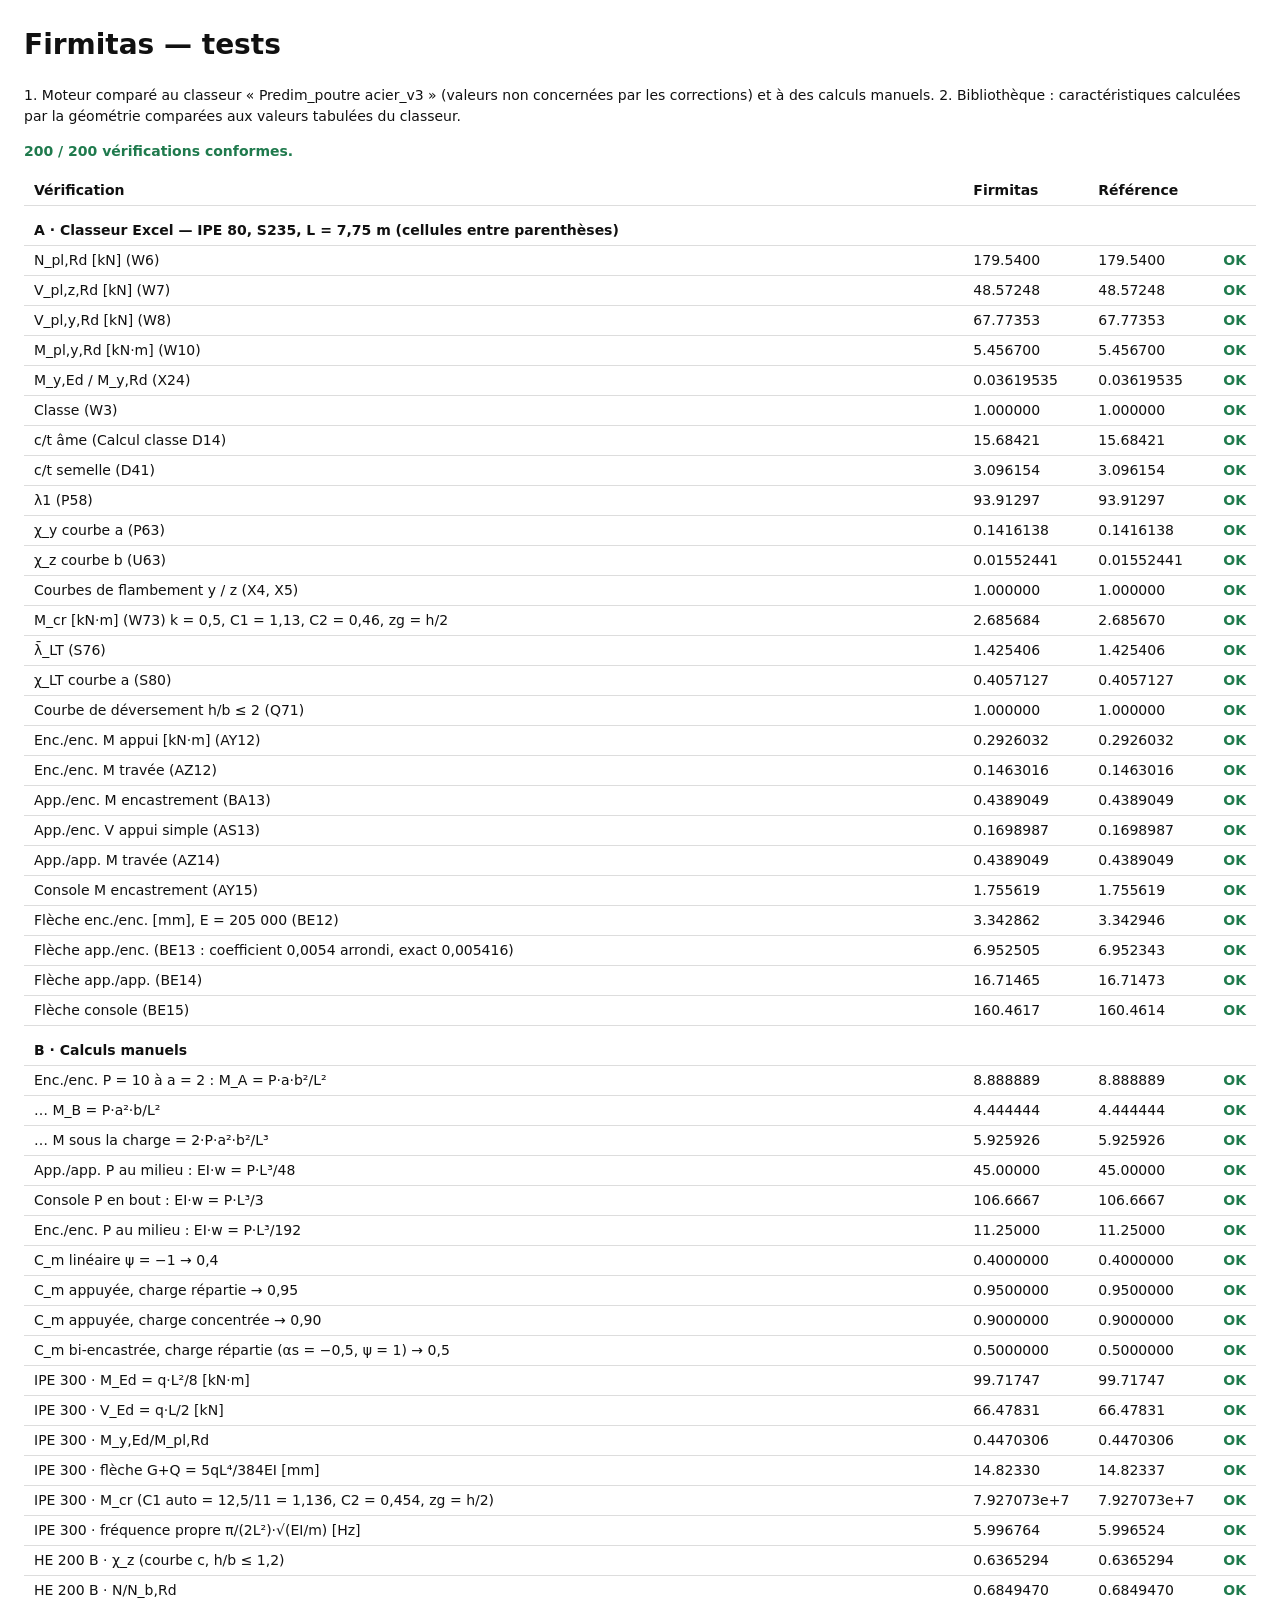
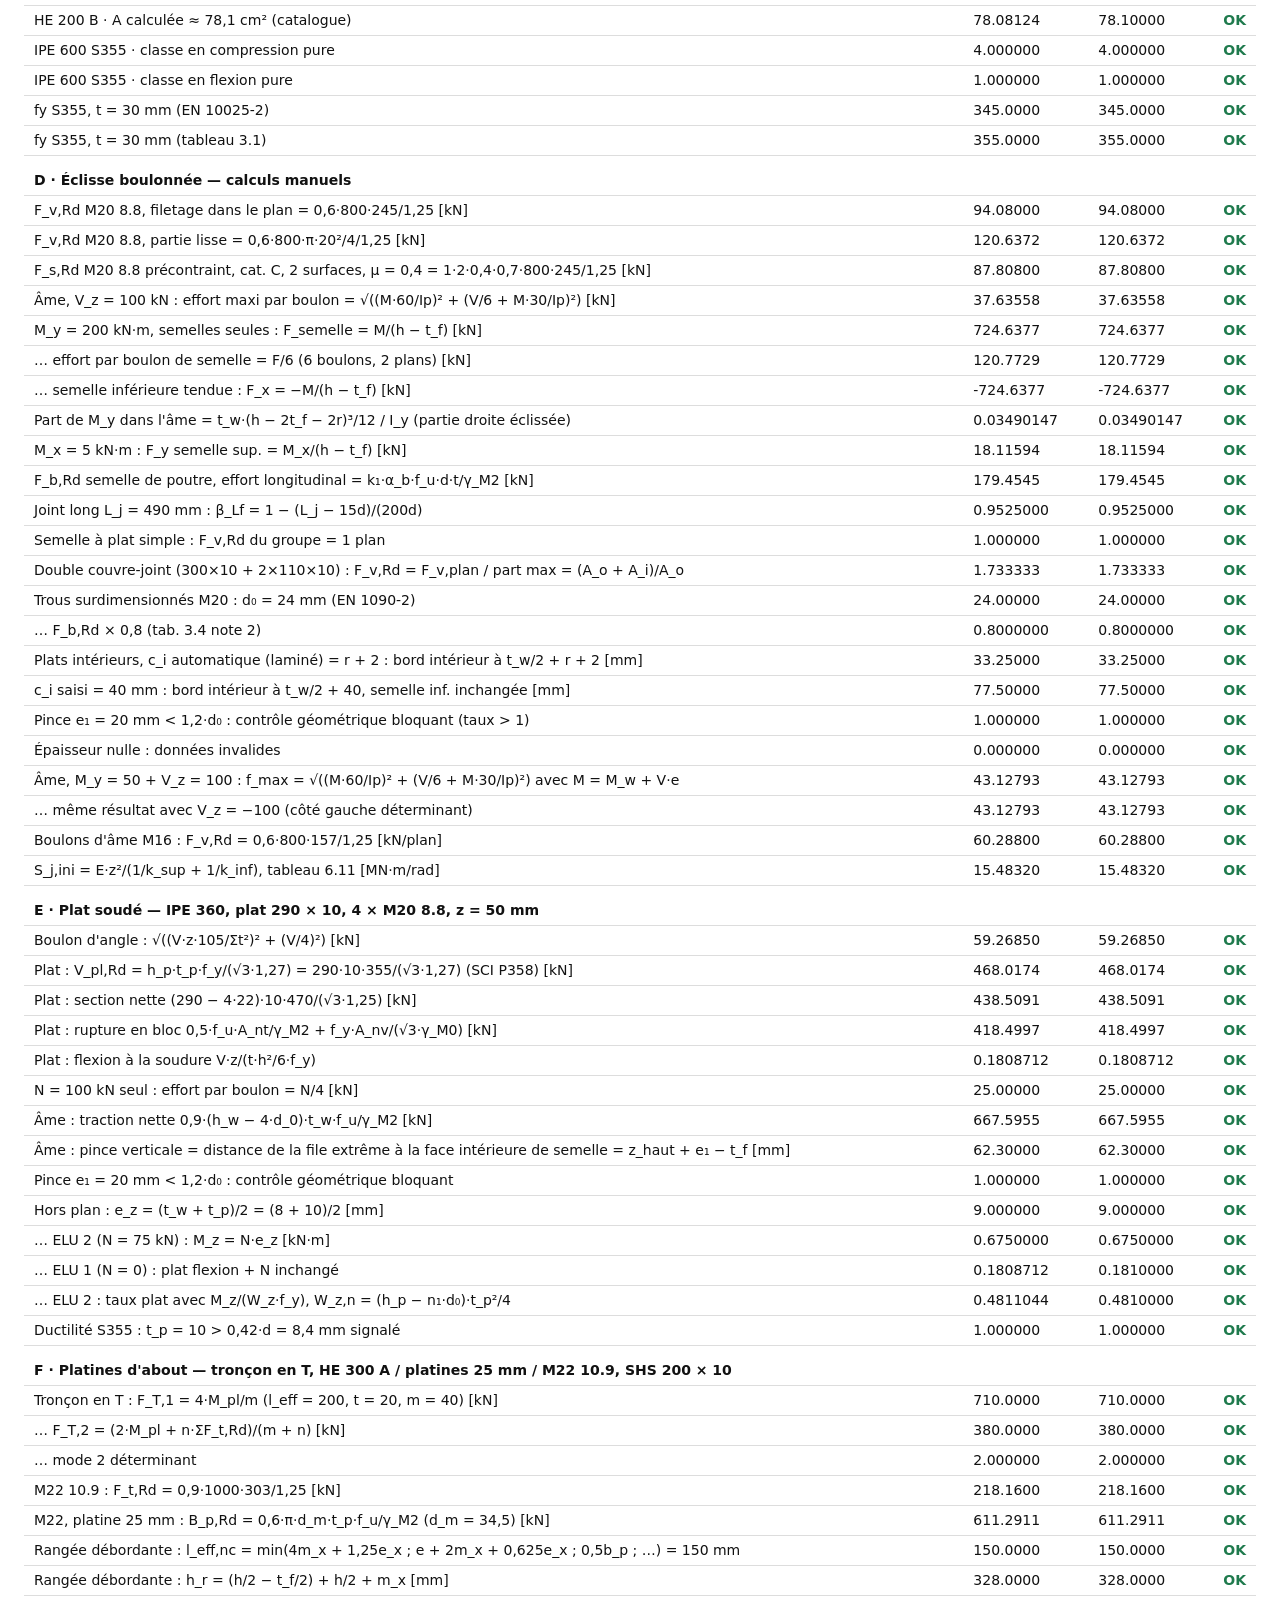
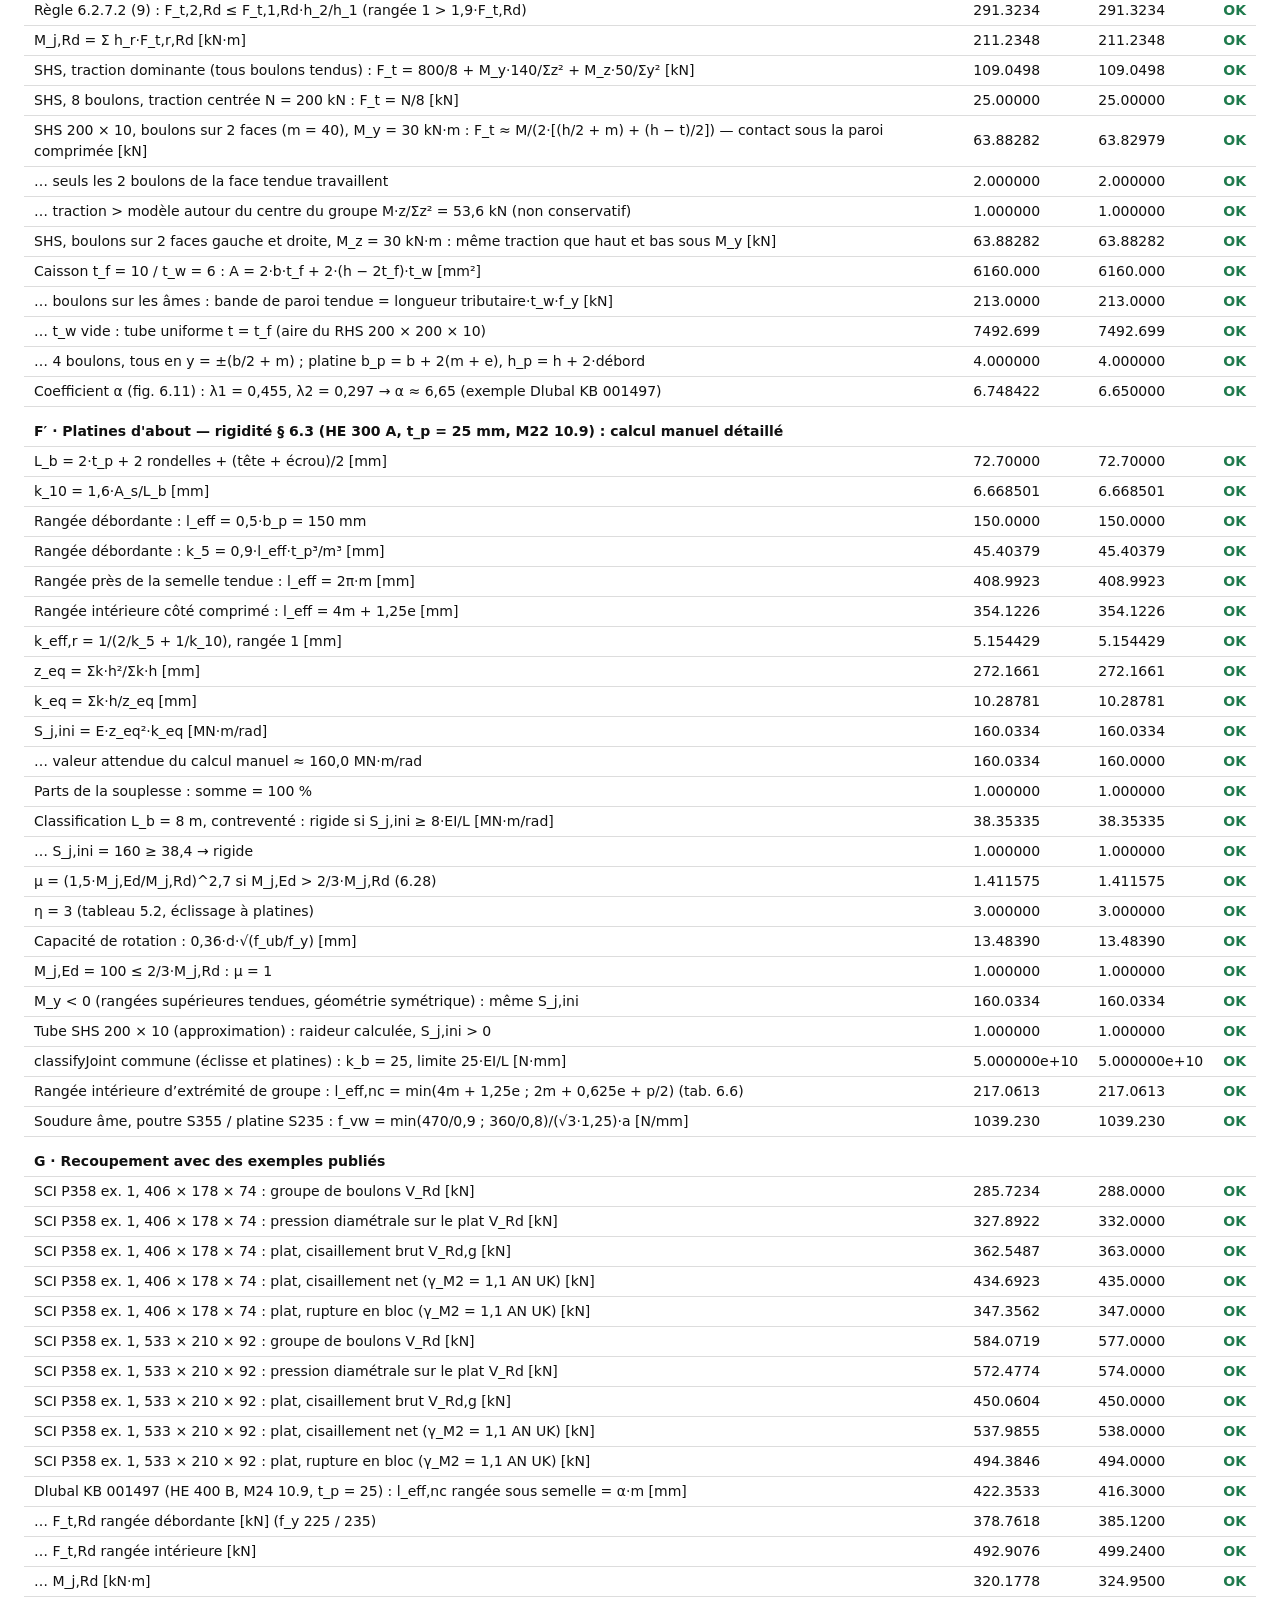
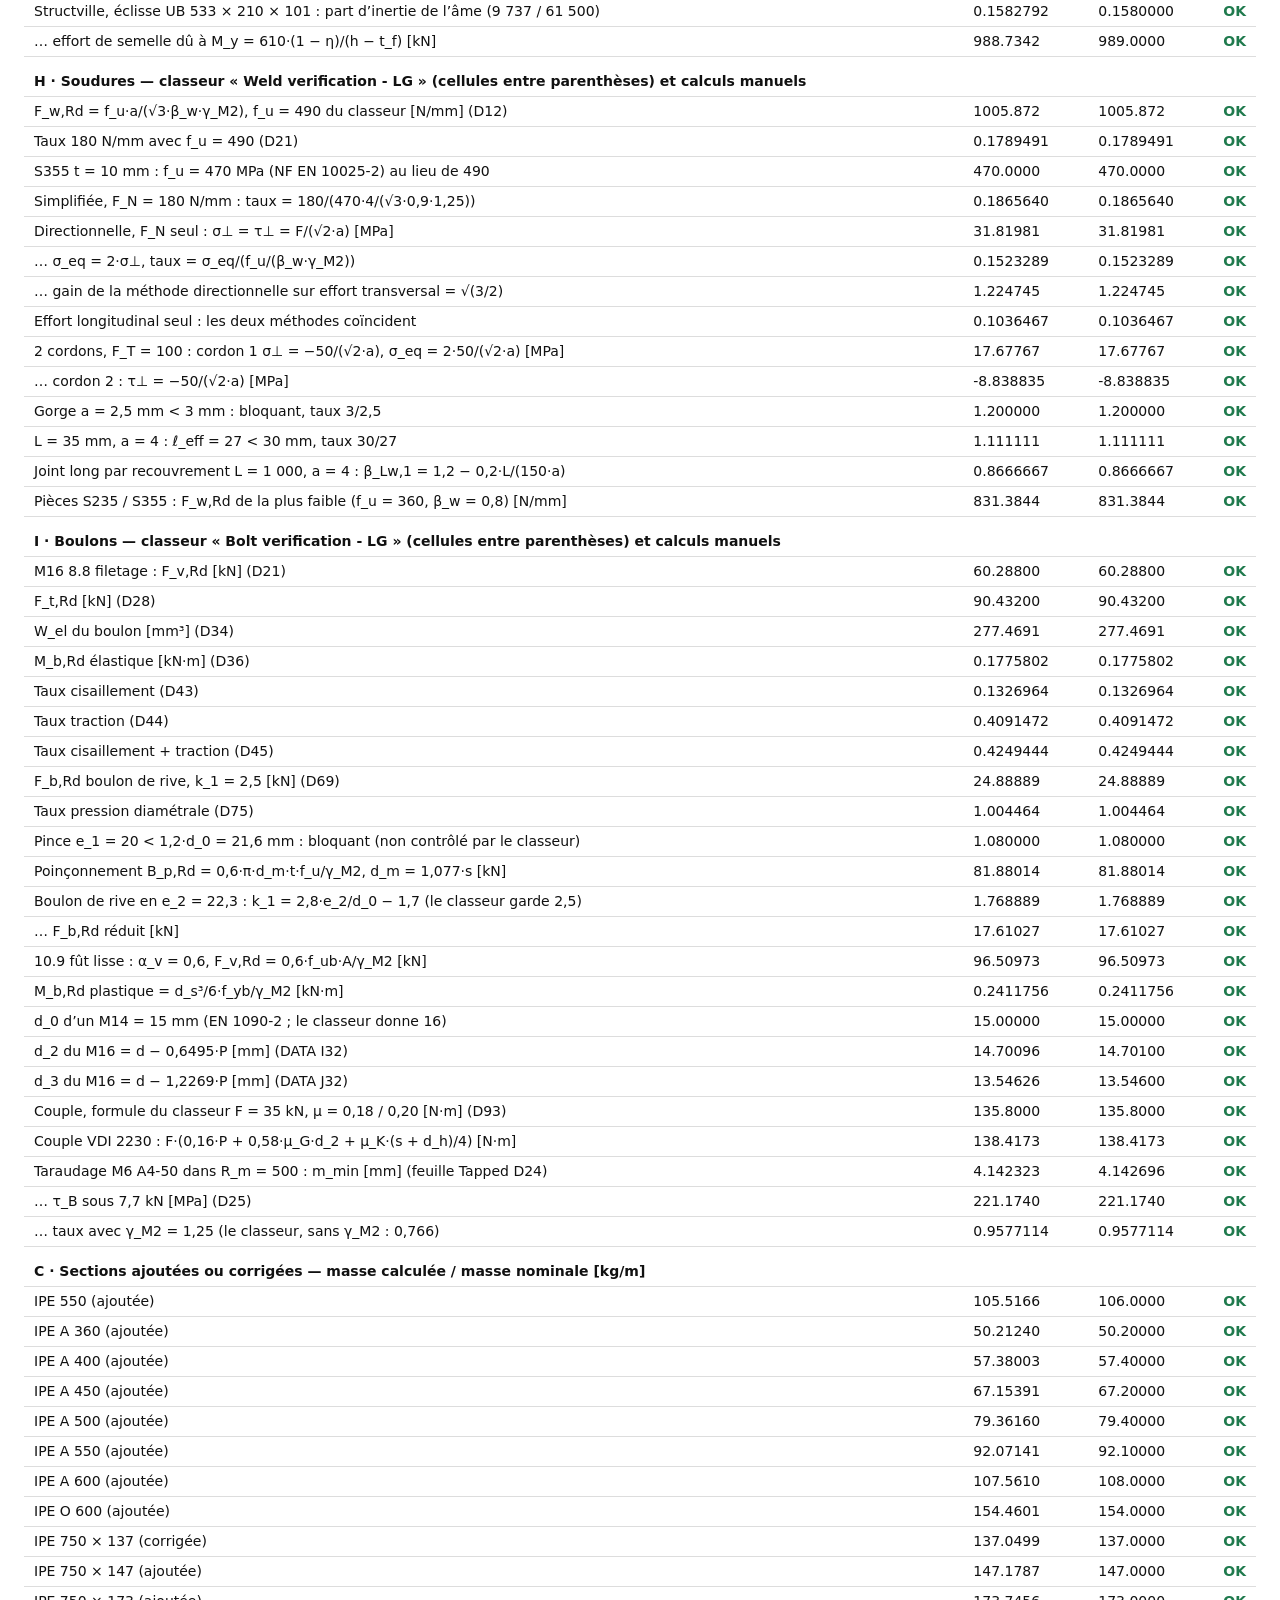
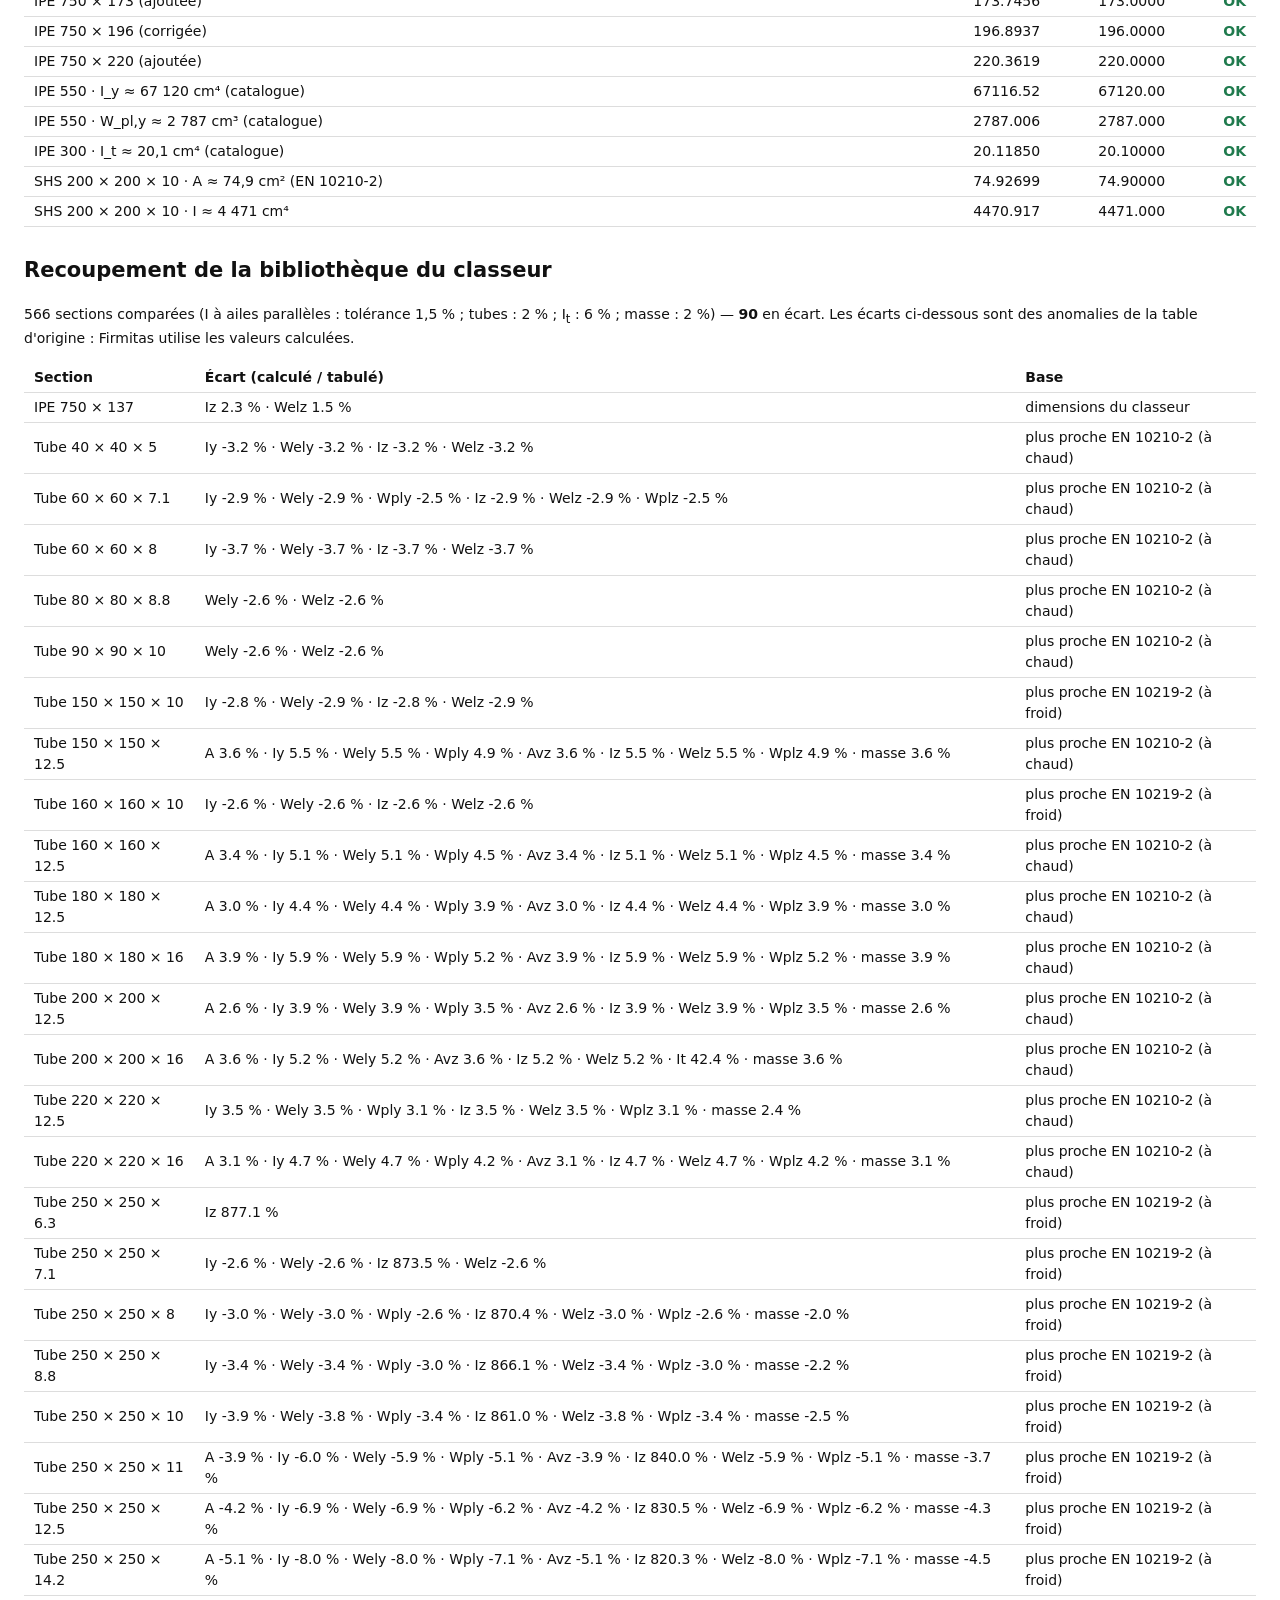
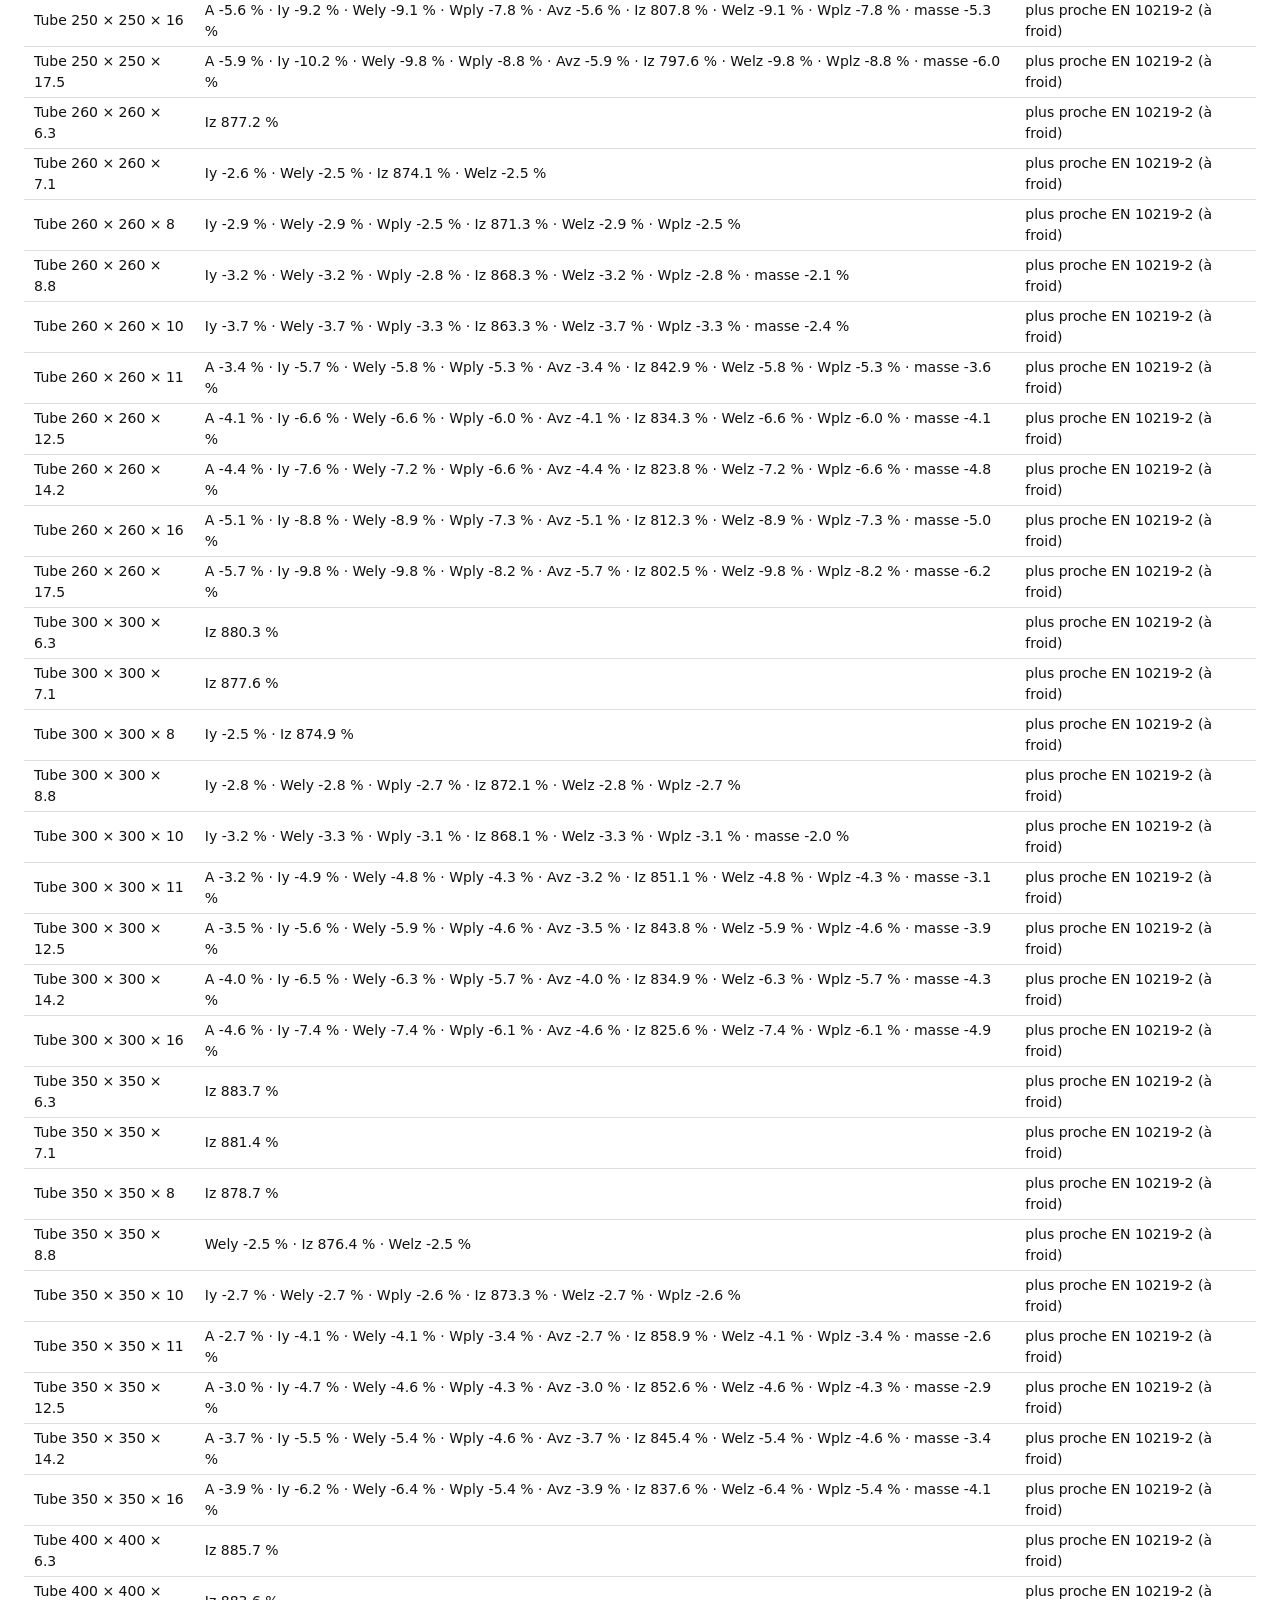
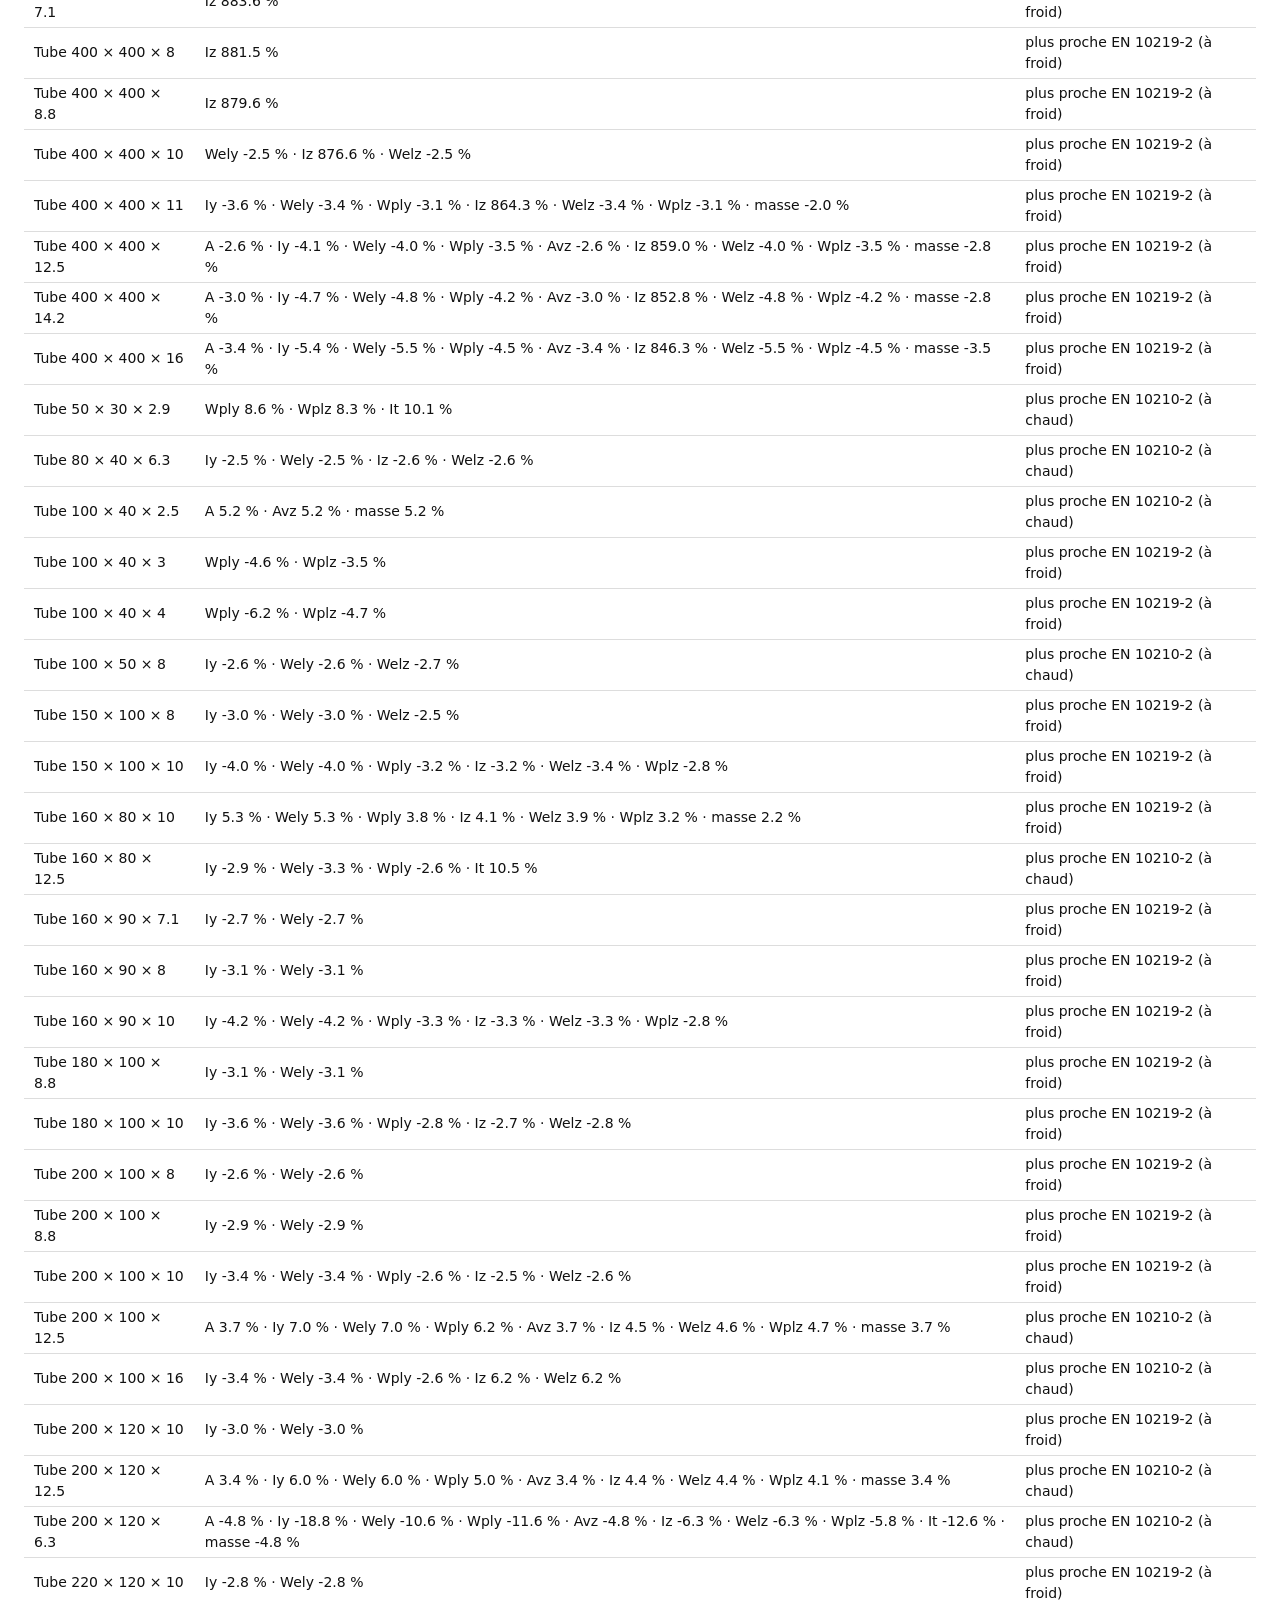
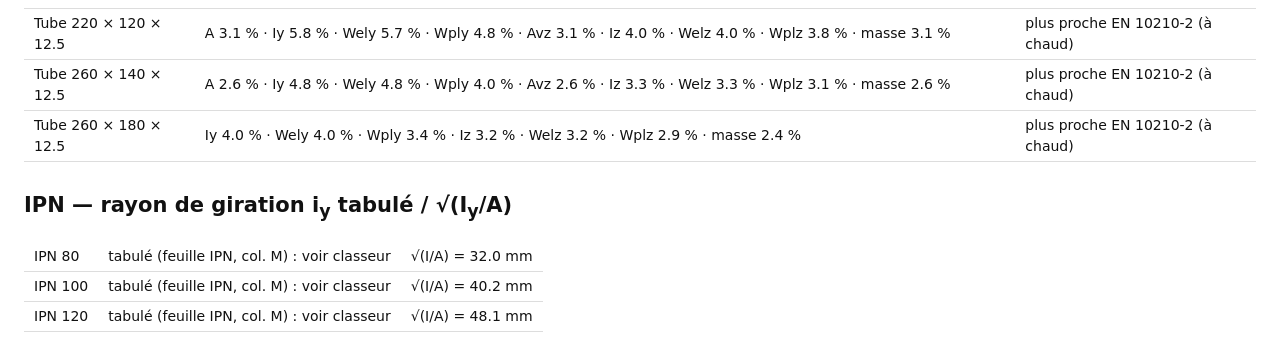
==== commit bd4b3fbe: "Platines d'about : section Rigidité et résistance (EN 1993-1-8 § 6.3, about-about k5 + k10, approxim" ====
--- a/tests.html
+++ b/tests.html
@@ -21,9 +21,9 @@
 <script src="js/ec3.js?v=7de645d2"></script>
 <script src="js/store.js?v=98792fe1"></script>
 <script src="js/xl-ref.js?v=436b5782"></script>
-<script src="js/eclisse-calc.js?v=d8924dcd"></script>
+<script src="js/eclisse-calc.js?v=5ad40880"></script>
 <script src="js/platsoude-calc.js?v=994c2e9c"></script>
-<script src="js/platines-calc.js?v=c3630ea9"></script>
+<script src="js/platines-calc.js?v=3f39dd65"></script>
 <script src="js/soudure-calc.js?v=8961c627"></script>
 <script src="js/boulons-calc.js?v=60d8f97b"></script>
 <script>
@@ -282,6 +282,49 @@
     check('… 4 boulons, tous en y = ±(b/2 + m) ; platine b_p = b + 2(m + e), h_p = h + 2·débord',er3.geo.bolts.every((q) => Math.abs(Math.abs(q.y) - 140) < 1e-9) && er3.geo.bp === 350 && er3.geo.hp === 230 ? er3.geo.bolts.length : 0, 4);
   }
   check('Coefficient α (fig. 6.11) : λ1 = 0,455, λ2 = 0,297 → α ≈ 6,65 (exemple Dlubal KB 001497)', EPC.alphaOf(62.6 / 137.6, 40.8 / 137.6), 6.65, 0.02);
+  {
+    // ------------------------------------------------------------------
+    // Rigidité § 6.3 — about-about HE 300 A, platines 25 mm S355, M22 10.9, rangées débordantes + 1 intérieure de chaque côté,
+    // M_y = 160 kN·m (rangées inférieures tendues). Calcul manuel indépendant (tableaux 6.6, 6.10, 6.11 ; § 6.3.3.1).
+    // ------------------------------------------------------------------
+    const sr = EPC.defaultState(); sr.loads = [{ name: 'M', N: 0, Vy: 0, Vz: 0, Mx: 0, My: 160, Mz: 0 }];
+    const Er = EPC.computeEnv(sr), g = Er.rig, E0 = 210000, tp = 25, As = 303, SQ = Math.SQRT2;
+    const Lb = 2 * 25 + 2 * 3 + (14 + 19.4) / 2, k10 = 1.6 * As / Lb;                 // ISO 4014 / 4032 / 7089, M22
+    const m1 = 45 - 0.8 * 8 * SQ, m2 = (150 - 8.5) / 2 - 0.8 * 5 * SQ;                 // m_x débordante ; m âme (pied de cordon)
+    const l1 = Math.min(2 * Math.PI * m1, Math.PI * m1 + 150, Math.PI * m1 + 150, 4 * m1 + 1.25 * 40, 75 + 2 * m1 + 0.625 * 40, 0.5 * 300, 75 + 2 * m1 + 25);
+    const l2 = 2 * Math.PI * m2;                                                       // rangée près de la semelle tendue : α·m > 2π·m
+    const l3 = Math.min(2 * Math.PI * m2, 4 * m2 + 1.25 * 75);                          // rangée intérieure côté comprimé
+    const rowsH = [[l1, m1, 138 + 190], [l2, m2, 138 + 81], [l3, m2, 138 - 81]];        // h_r depuis mi-semelle comprimée (145 − 7)
+    const ke = rowsH.map(([l, m]) => 1 / (2 / (0.9 * l * tp ** 3 / m ** 3) + 1 / k10));
+    const s1 = ke.reduce((a, k, i) => a + k * rowsH[i][2], 0), s2 = ke.reduce((a, k, i) => a + k * rowsH[i][2] ** 2, 0);
+    const zeq = s2 / s1, keq = s1 / zeq, Sj = E0 * zeq * zeq * keq;
+    title('F′ · Platines d\'about — rigidité § 6.3 (HE 300 A, t_p = 25 mm, M22 10.9) : calcul manuel détaillé');
+    check('L_b = 2·t_p + 2 rondelles + (tête + écrou)/2 [mm]', g.Lbolt.Lb, 72.7);
+    check('k_10 = 1,6·A_s/L_b [mm]', g.rows[0].k10, k10);
+    check('Rangée débordante : l_eff = 0,5·b_p = 150 mm', g.rows[0].l, l1);
+    check('Rangée débordante : k_5 = 0,9·l_eff·t_p³/m³ [mm]', g.rows[0].k5, 0.9 * l1 * tp ** 3 / m1 ** 3);
+    check('Rangée près de la semelle tendue : l_eff = 2π·m [mm]', g.rows[1].l, l2);
+    check('Rangée intérieure côté comprimé : l_eff = 4m + 1,25e [mm]', g.rows[2].l, l3);
+    check('k_eff,r = 1/(2/k_5 + 1/k_10), rangée 1 [mm]', g.rows[0].keff, ke[0]);
+    check('z_eq = Σk·h²/Σk·h [mm]', g.z, zeq);
+    check('k_eq = Σk·h/z_eq [mm]', g.keq, keq);
+    check('S_j,ini = E·z_eq²·k_eq [MN·m/rad]', g.Sj / 1e9, Sj / 1e9);
+    check('… valeur attendue du calcul manuel ≈ 160,0 MN·m/rad', g.Sj / 1e9, 160.0, 0.02);
+    check('Parts de la souplesse : somme = 100 %', g.rows.reduce((a, r) => a + r.sh5 + r.sh10, 0), 1);
+    check('Classification L_b = 8 m, contreventé : rigide si S_j,ini ≥ 8·EI/L [MN·m/rad]', g.rigidLim / 1e9, 8 * E0 * g.EI / E0 / 8000 / 1e9);
+    check('… S_j,ini = 160 ≥ 38,4 → rigide', g.cls === 'rigide' ? 1 : 0, 1);
+    check('μ = (1,5·M_j,Ed/M_j,Rd)^2,7 si M_j,Ed > 2/3·M_j,Rd (6.28)', g.mu, Math.pow(1.5 * 160e6 / g.MjRd, 2.7));
+    check('η = 3 (tableau 5.2, éclissage à platines)', g.eta, 3);
+    check('Capacité de rotation : 0,36·d·√(f_ub/f_y) [mm]', g.rot.lim, 0.36 * 22 * Math.sqrt(1000 / 345));
+    sr.loads[0].My = 100; check('M_j,Ed = 100 ≤ 2/3·M_j,Rd : μ = 1', EPC.computeEnv(sr).rig.mu, 1);
+    sr.loads[0].My = -160; const gt = EPC.computeEnv(sr).rig;
+    check('M_y < 0 (rangées supérieures tendues, géométrie symétrique) : même S_j,ini', gt.Sj / 1e9, g.Sj / 1e9);
+    const st2 = EPC.defaultState(); st2.shape = 'rhs'; st2.loads = [{ name: 'M', N: 0, Vy: 0, Vz: 0, Mx: 0, My: 30, Mz: 0 }];
+    const gT = EPC.computeEnv(st2).rig;
+    check('Tube SHS 200 × 10 (approximation) : raideur calculée, S_j,ini > 0', gT && gT.approx && gT.Sj > 0 ? 1 : 0, 1);
+    const sp = FirmitasSpliceCalc.classifyJoint(1e10, 1e13, { Lb: 5, frame: 'unbraced' });
+    check('classifyJoint commune (éclisse et platines) : k_b = 25, limite 25·EI/L [N·mm]', sp.rigidLim, 25 * 1e13 / 5000);
+  }
   eps = EPC.defaultState(); eps.Ilay.nInBot = 2; er3 = EPC.compute(eps);
   { const rI = er3.Mres.bot.rows.find((q) => q.type === 'inner'), S = er3.S, mw = (150 - S.tw) / 2 - 0.8 * 5 * Math.SQRT2, e = 75;
     check('Rangée intérieure d’extrémité de groupe : l_eff,nc = min(4m + 1,25e ; 2m + 0,625e + p/2) (tab. 6.6)', rI.cap.nc, Math.min(4 * mw + 1.25 * e, 2 * mw + 0.625 * e + 40)); }
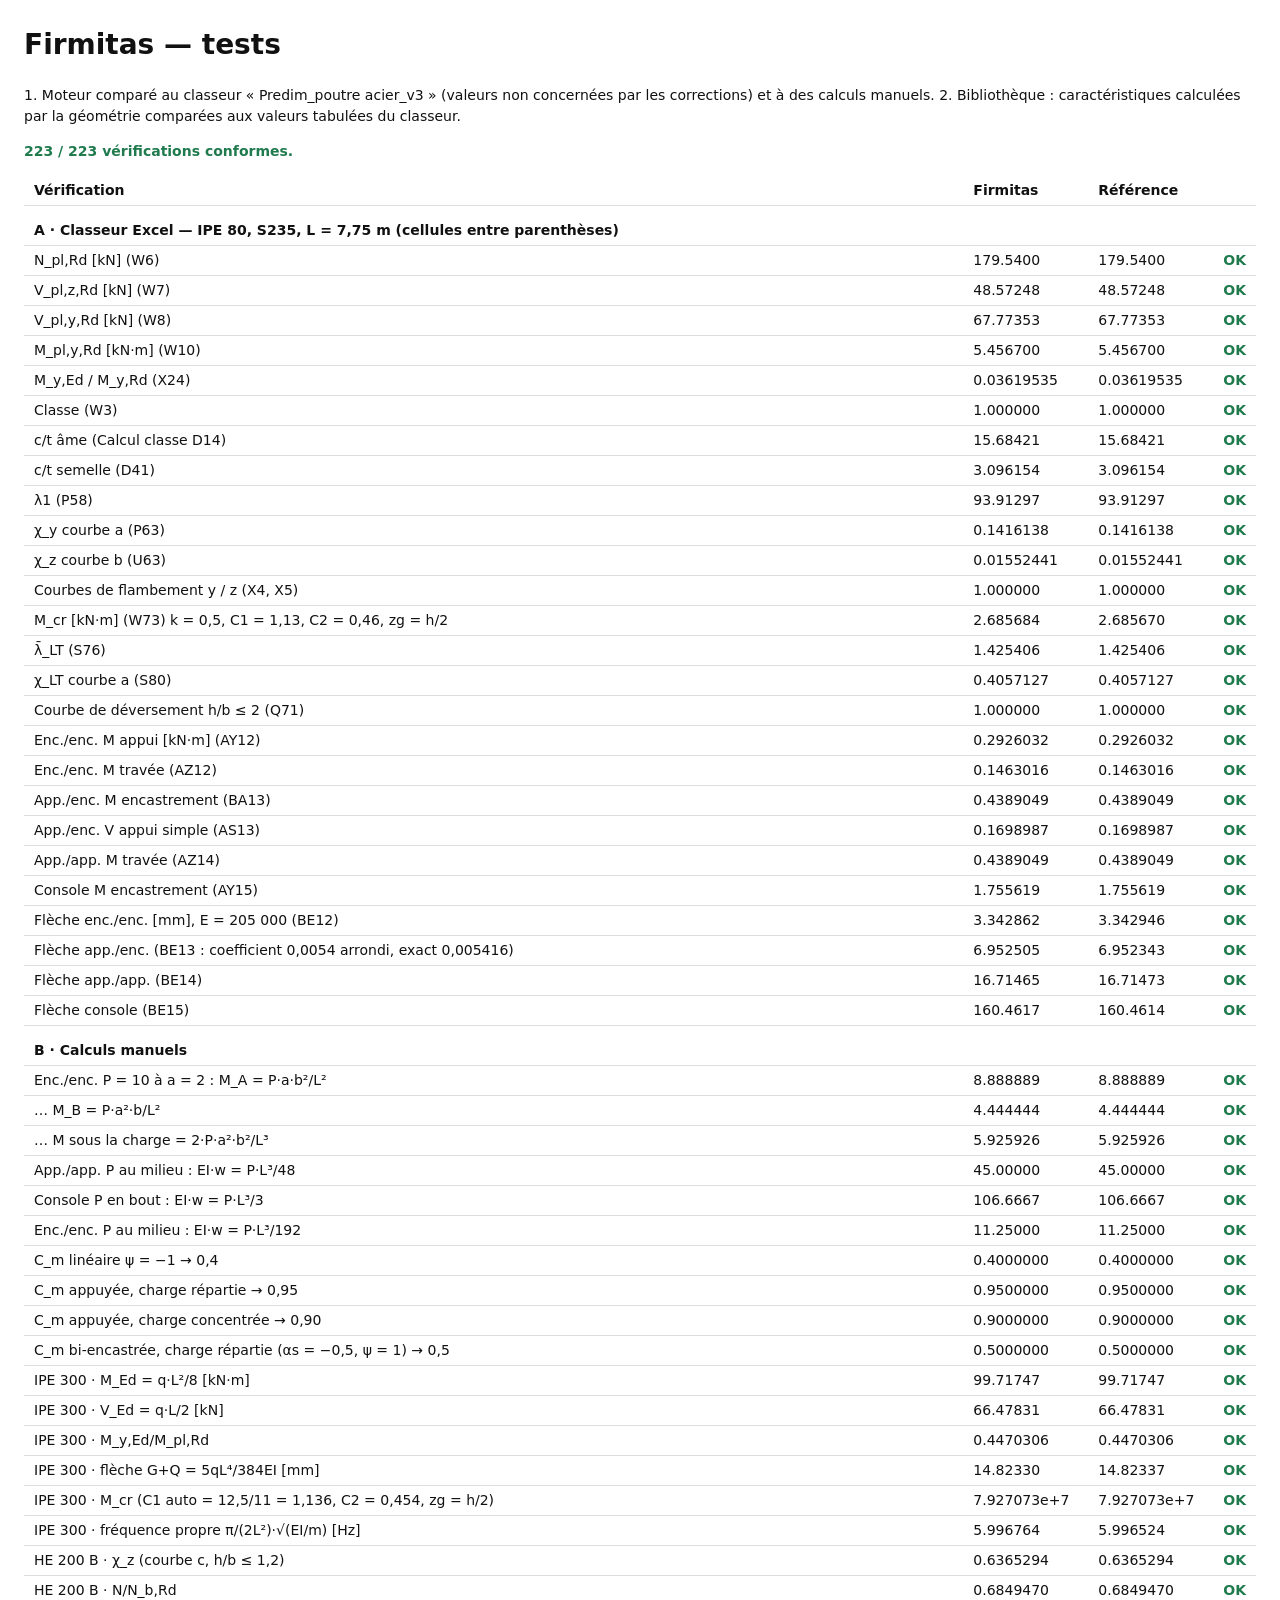
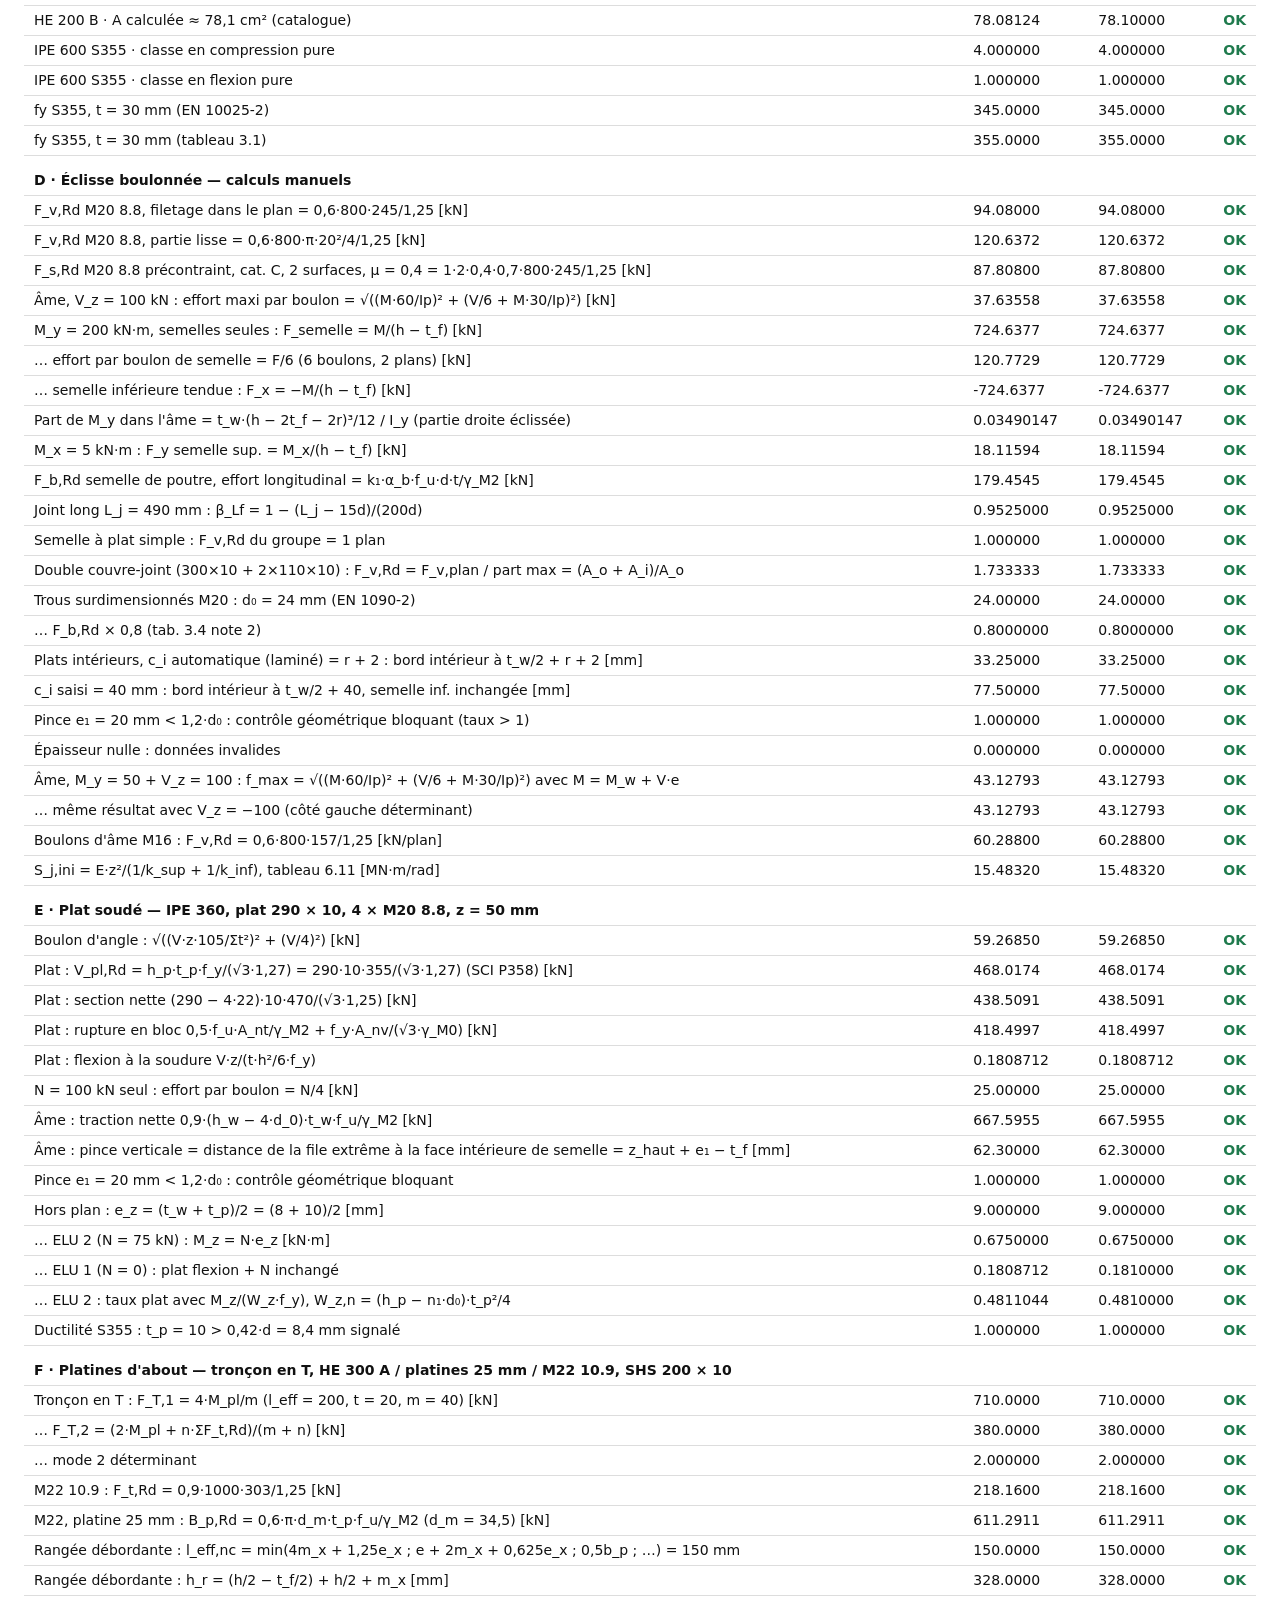
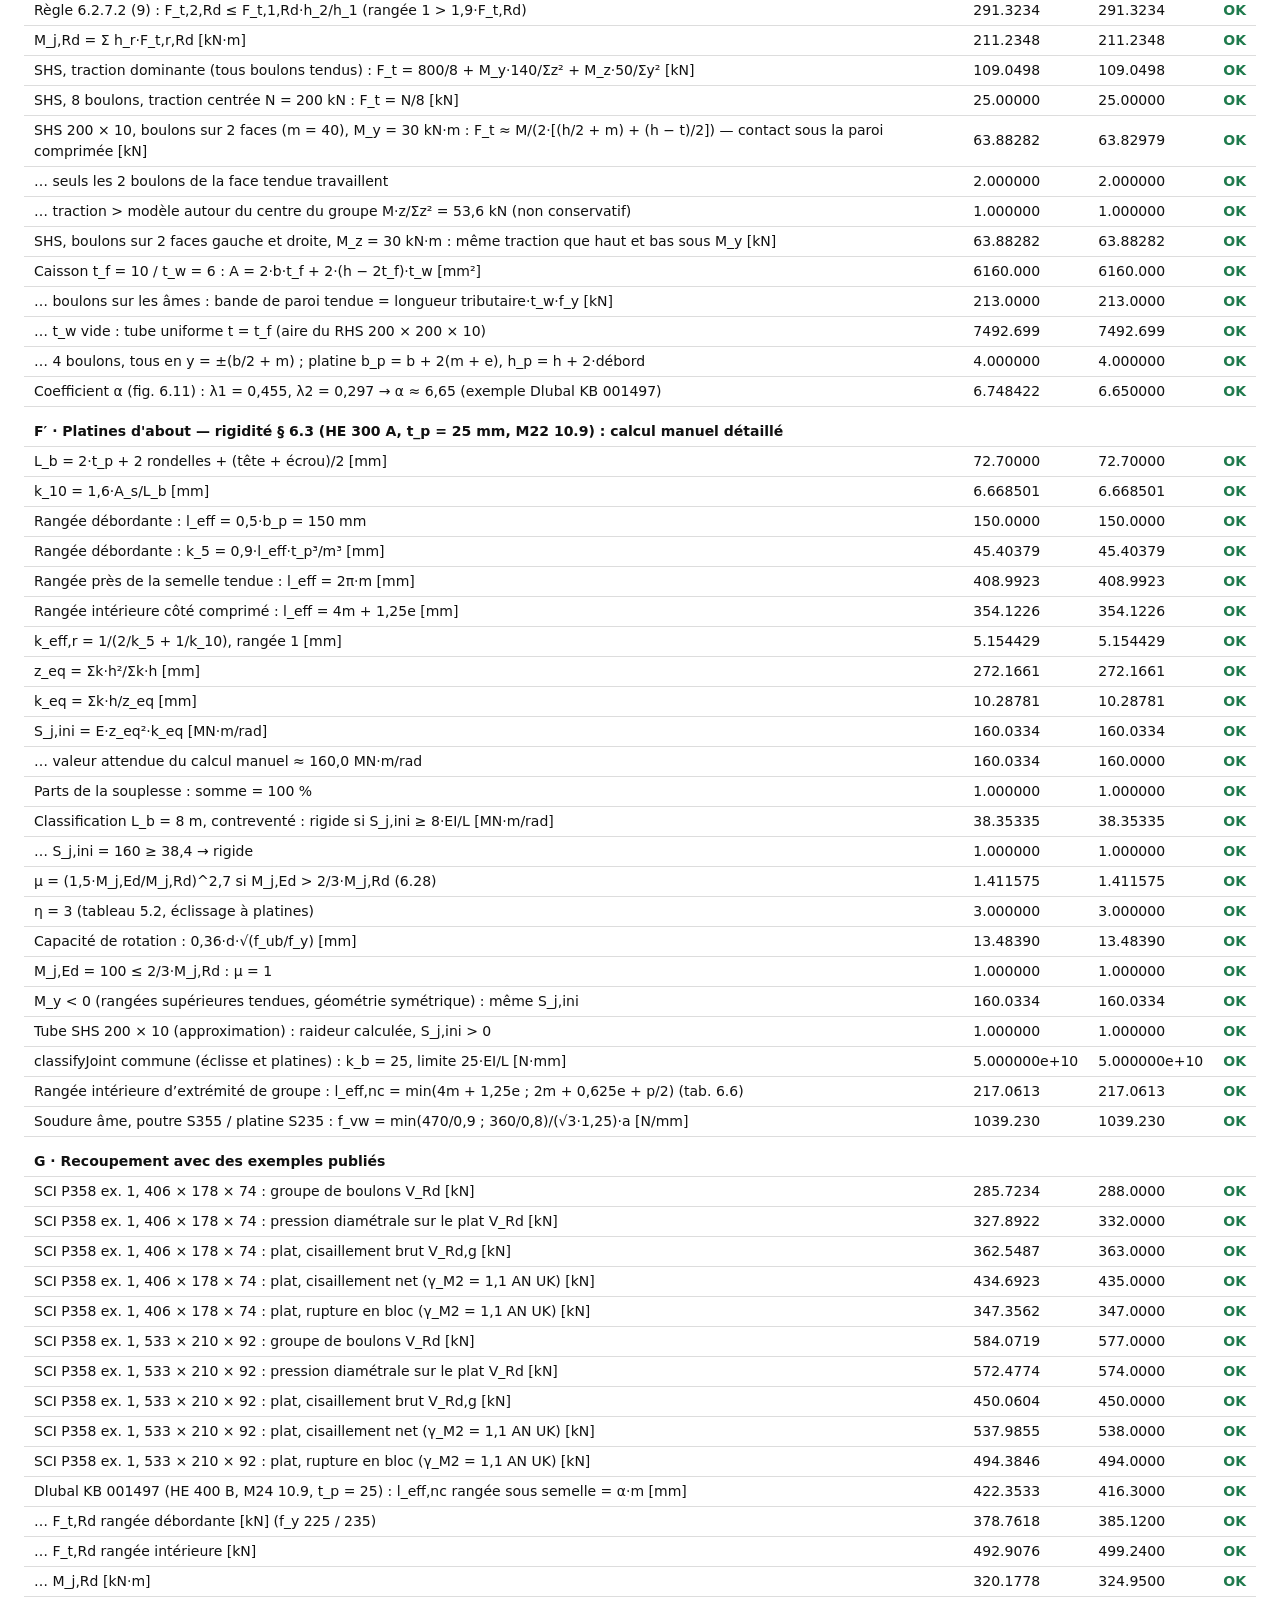
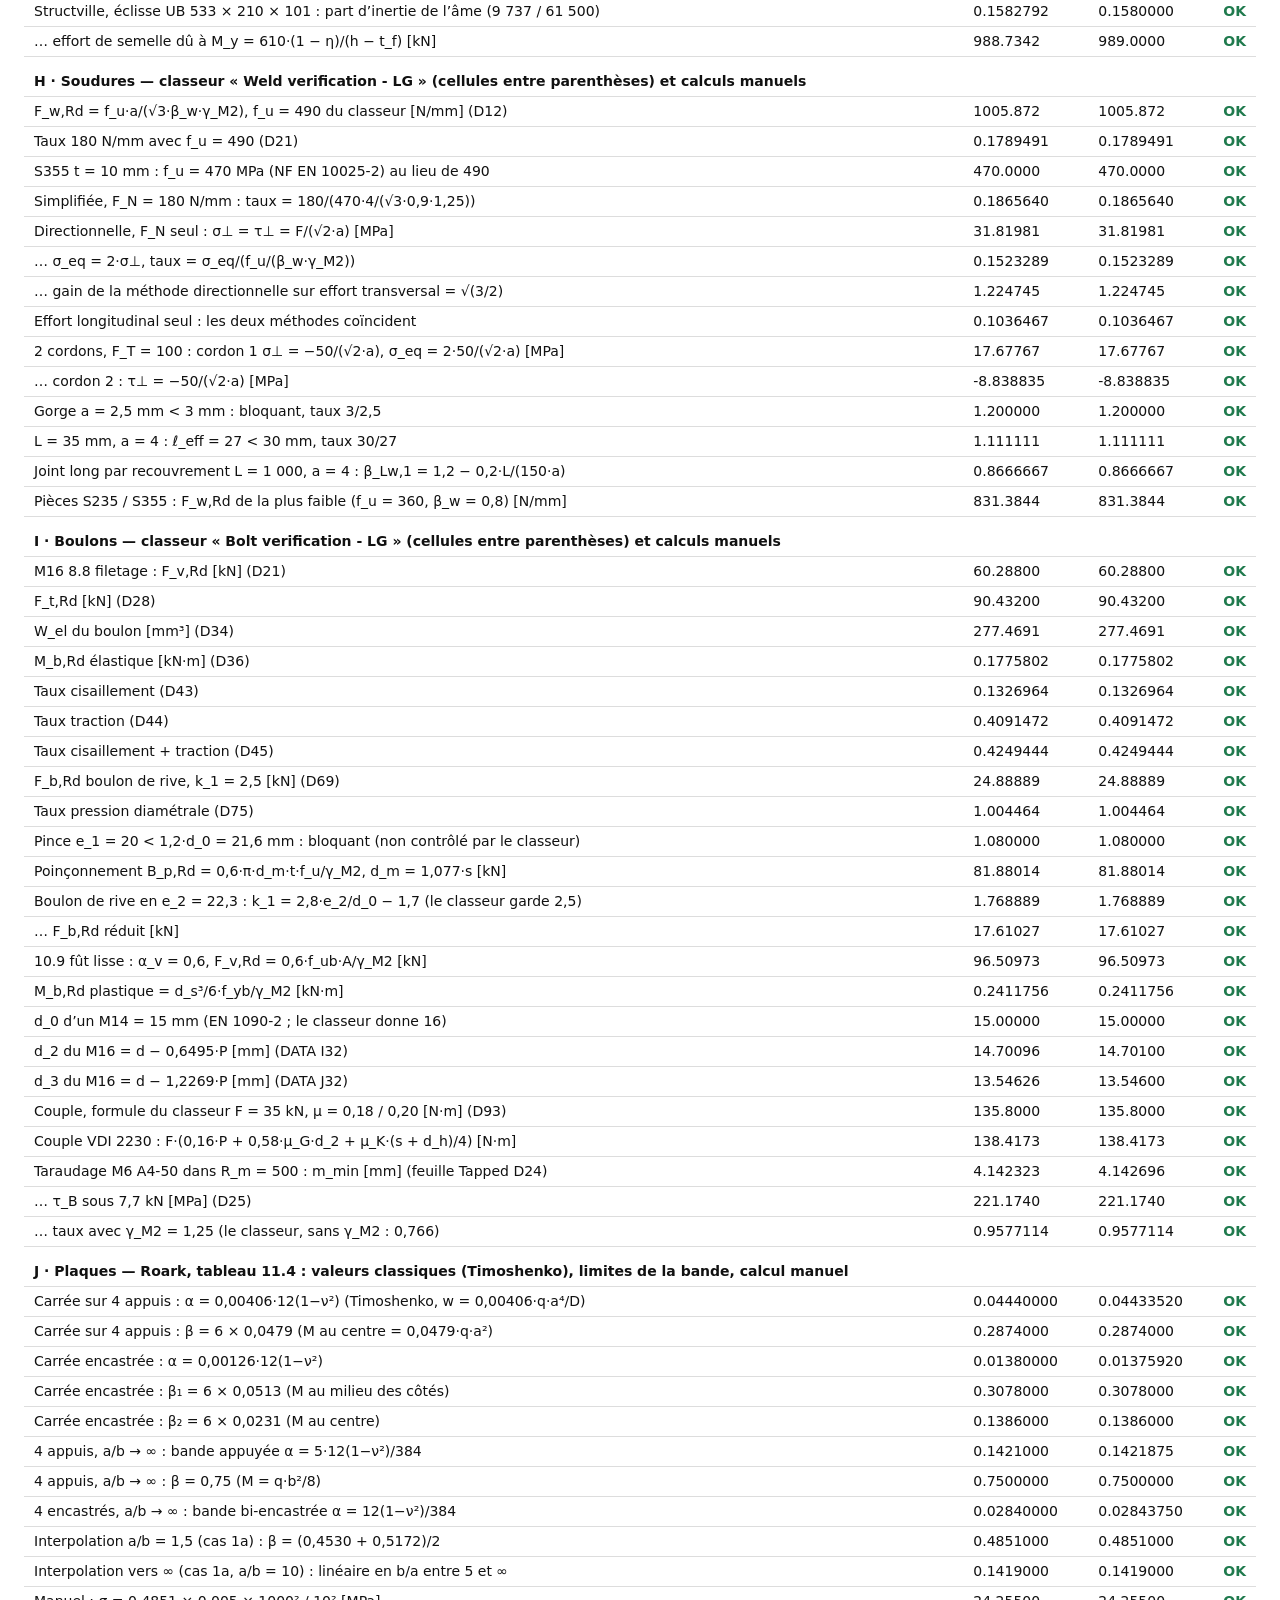
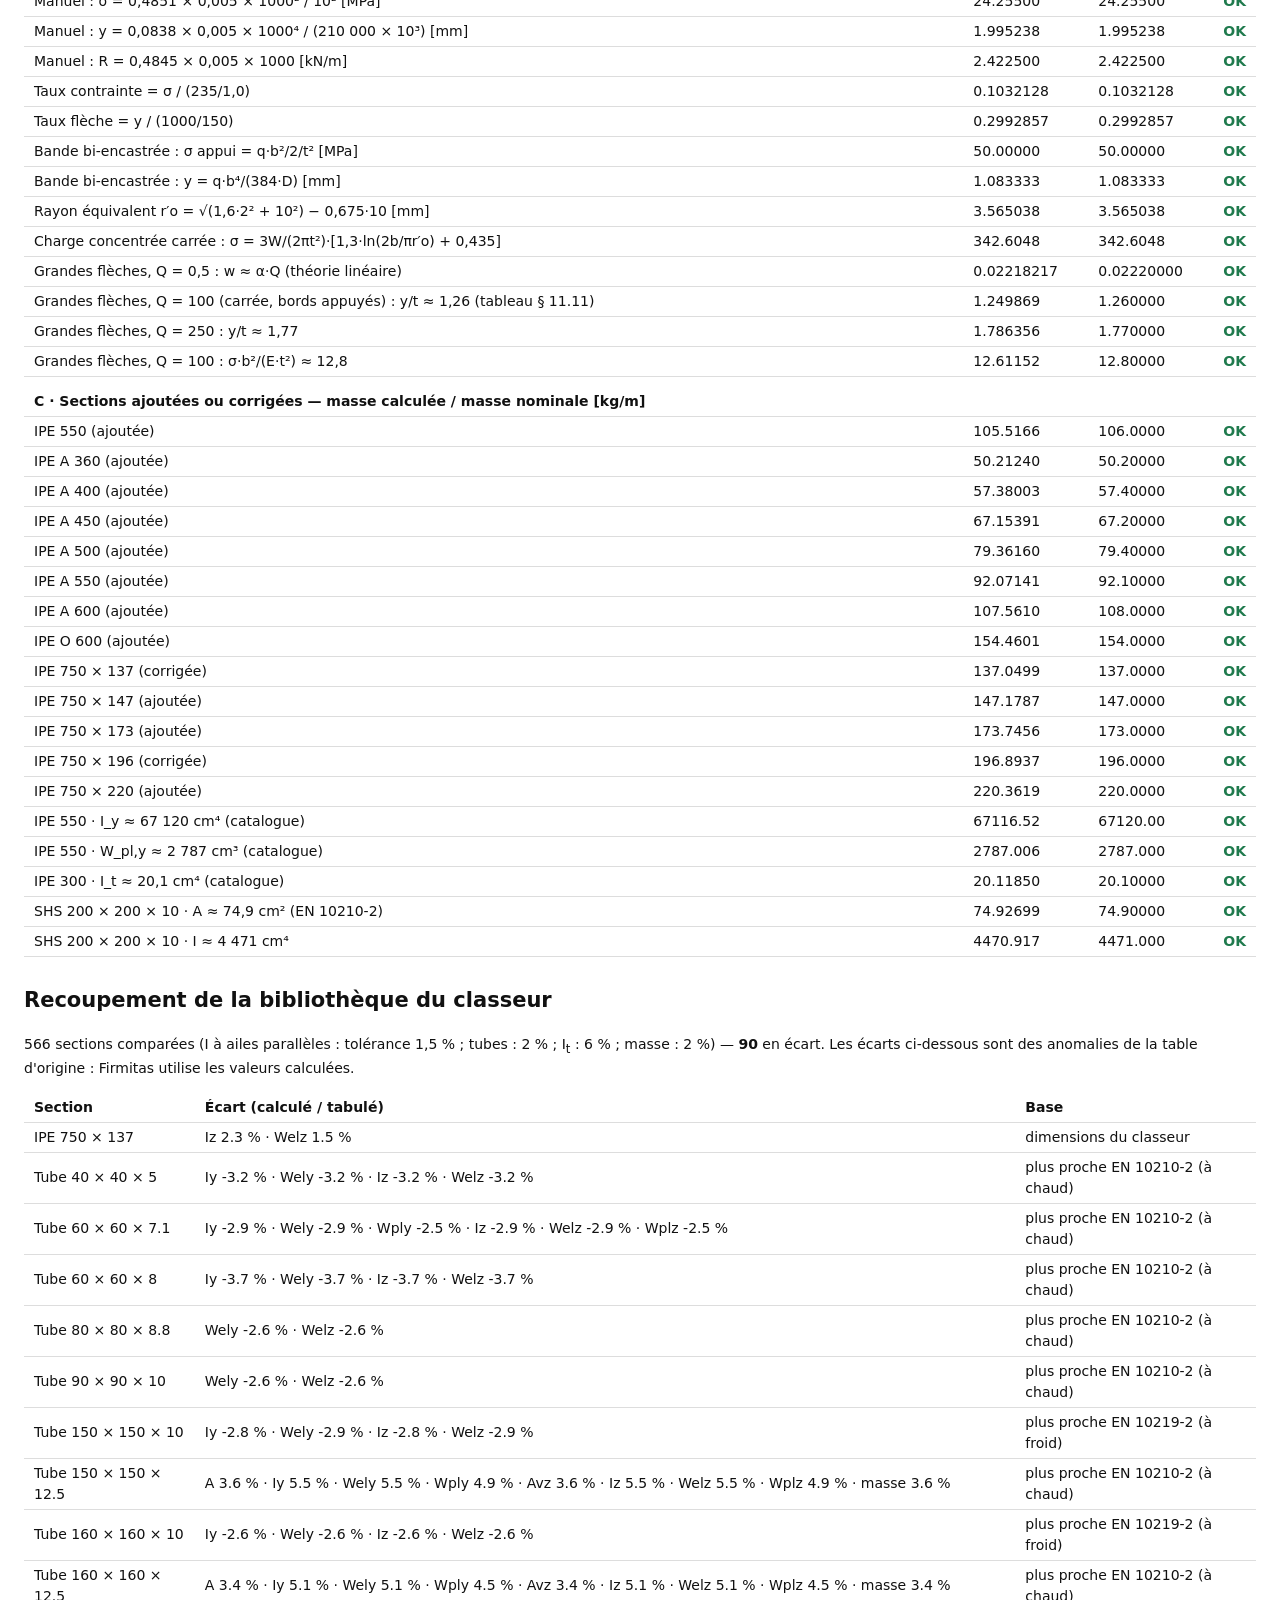
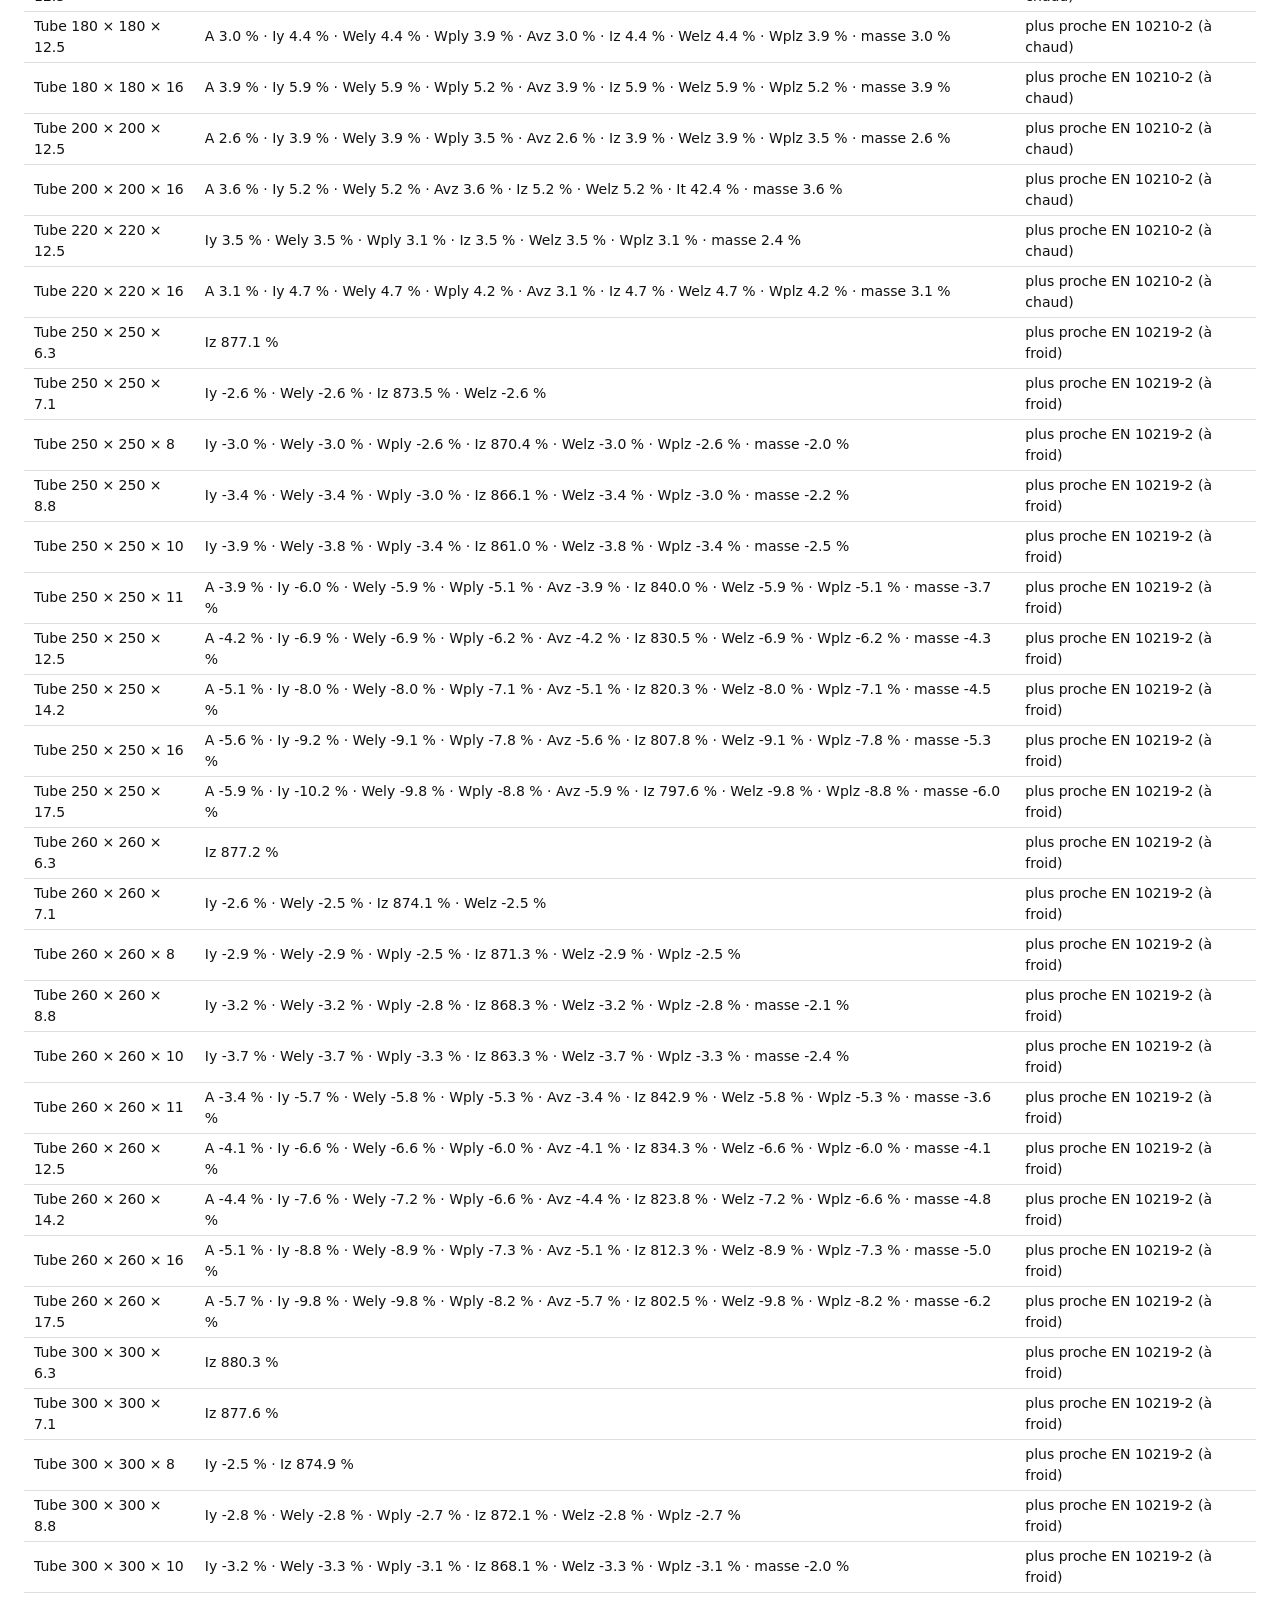
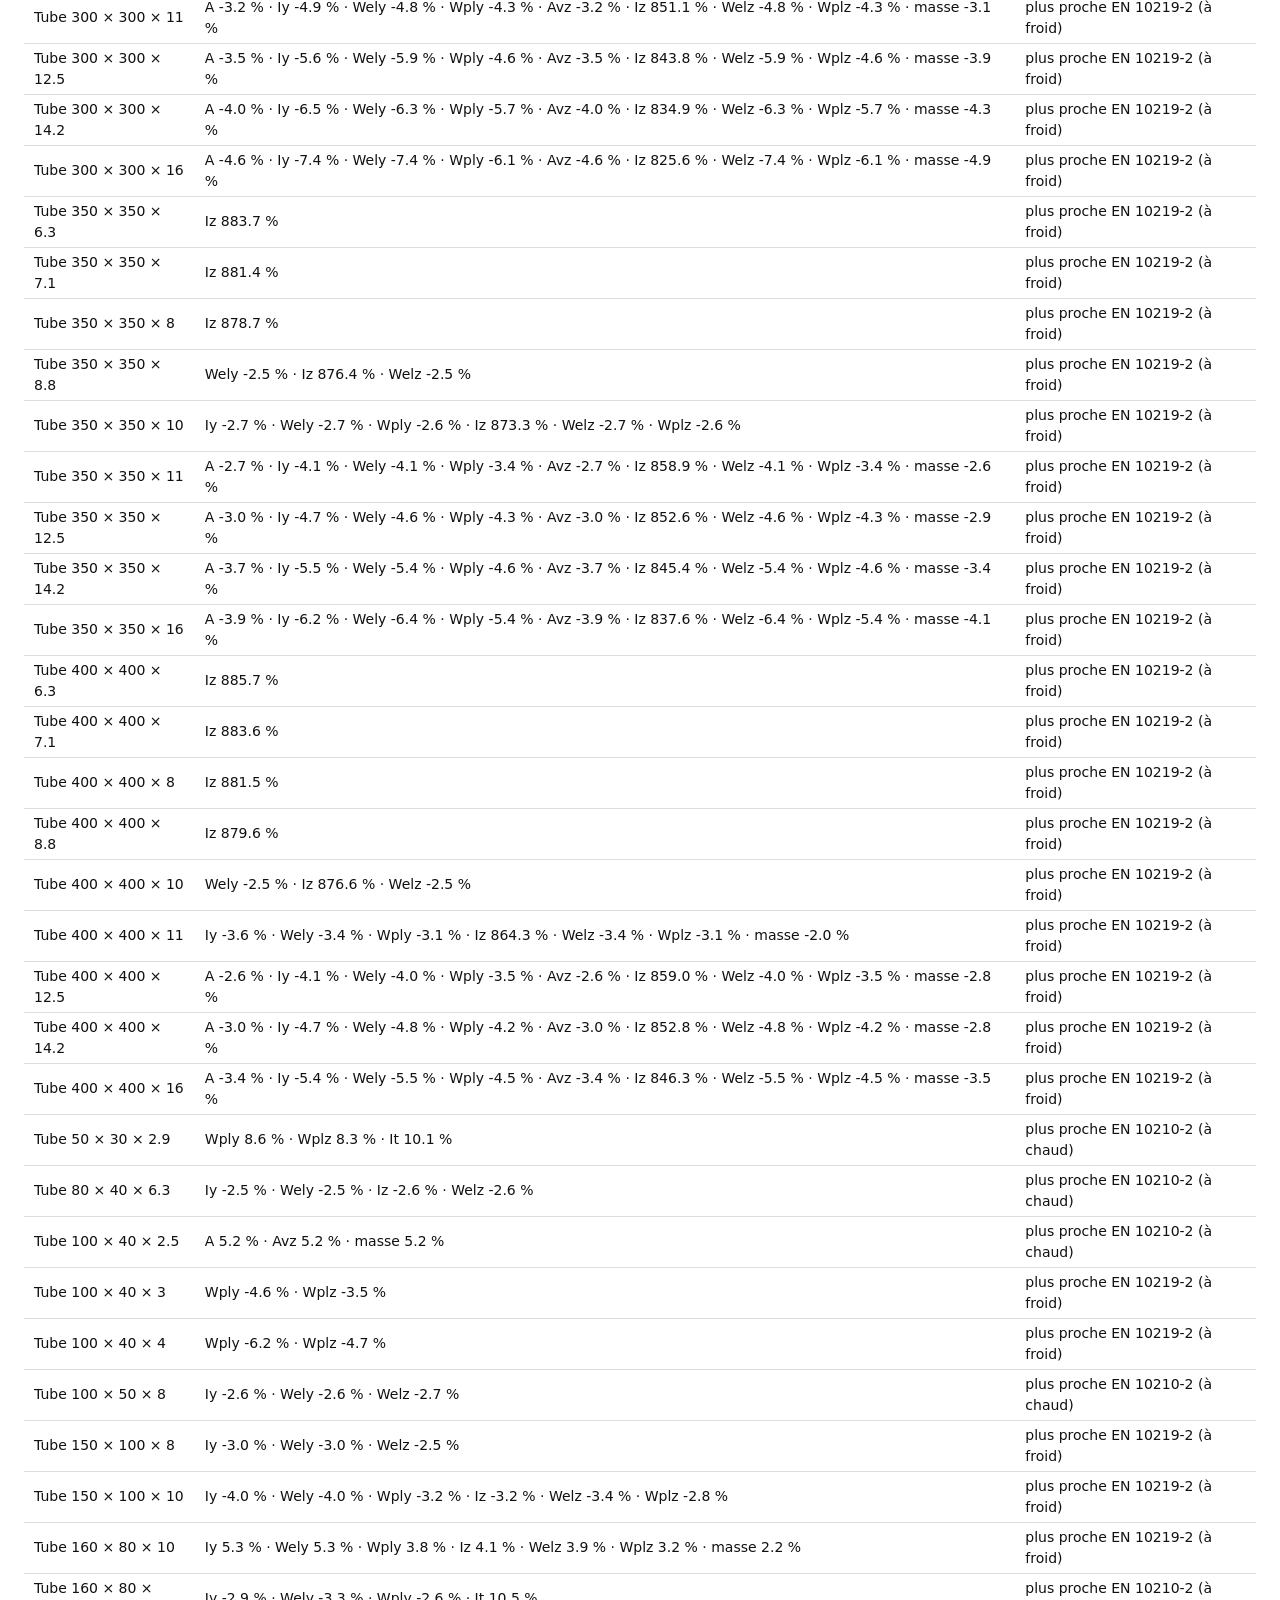
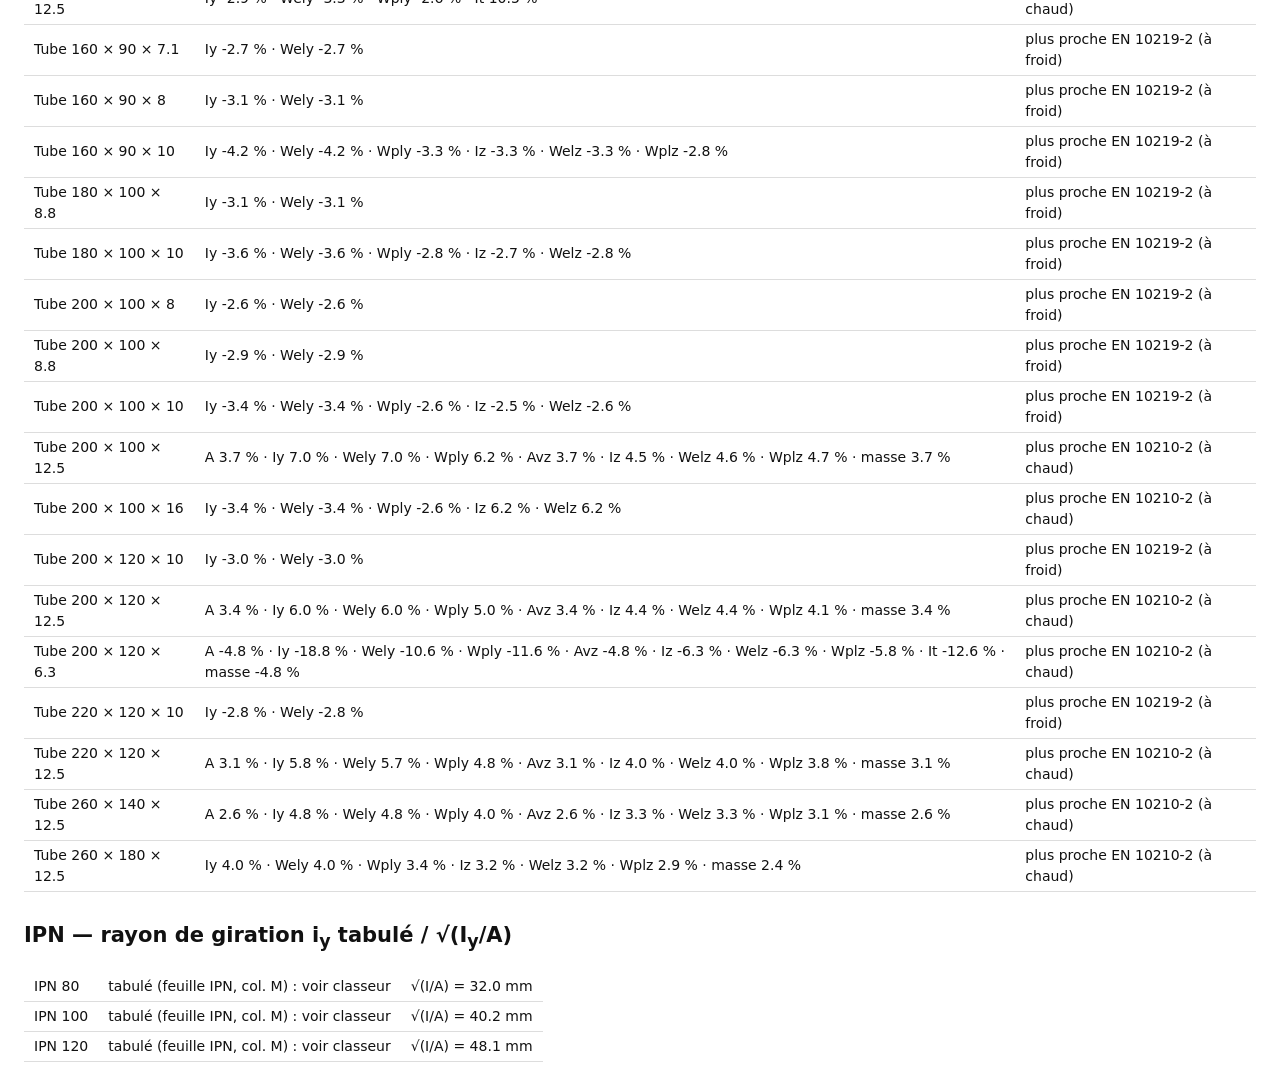
==== commit c376698c: "Onglet Plaques : tôles sur 2, 3 ou 4 côtés d'après Roark (tableau 11.4) Contraintes, flèches et réac" ====
--- a/tests.html
+++ b/tests.html
@@ -26,6 +26,7 @@
 <script src="js/platines-calc.js?v=3f39dd65"></script>
 <script src="js/soudure-calc.js?v=8961c627"></script>
 <script src="js/boulons-calc.js?v=60d8f97b"></script>
+<script src="js/plaques-calc.js?v=50f42985"></script>
 <script>
 (function () {
   const E = FirmitasEC3, ST = FirmitasStore, D = FIRMITAS_DATA, G = FirmitasGeom, X = FIRMITAS_XLREF;
@@ -428,6 +429,45 @@
     check('… taux avec γ_M2 = 1,25 (le classeur, sans γ_M2 : 0,766)', ck(rt, 'tb').r, 0.76616915422885579 * 1.25, 2e-4);
   }
 
+  // ----------------------------------------------------------------------
+  title('J · Plaques — Roark, tableau 11.4 : valeurs classiques (Timoshenko), limites de la bande, calcul manuel');
+  {
+    const PC = window.FirmitasPlateCalc, cf = (id, ld, ab, k) => PC.coef(PC.CASE[id].loads[ld].r, PC.CASE[id].loads[ld].c[k], ab).v;
+    const D12 = 12 * (1 - 0.3 * 0.3);
+    check('Carrée sur 4 appuis : α = 0,00406·12(1−ν²) (Timoshenko, w = 0,00406·q·a⁴/D)', cf('c1', 'uni', 1, 'a'), 0.00406 * D12, 3e-3);
+    check('Carrée sur 4 appuis : β = 6 × 0,0479 (M au centre = 0,0479·q·a²)', cf('c1', 'uni', 1, 'b'), 6 * 0.0479, 1e-3);
+    check('Carrée encastrée : α = 0,00126·12(1−ν²)', cf('c8', 'uni', 1, 'a'), 0.00126 * D12, 3e-3);
+    check('Carrée encastrée : β₁ = 6 × 0,0513 (M au milieu des côtés)', cf('c8', 'uni', 1, 'b1'), 6 * 0.0513, 1e-3);
+    check('Carrée encastrée : β₂ = 6 × 0,0231 (M au centre)', cf('c8', 'uni', 1, 'b2'), 6 * 0.0231, 1e-3);
+    check('4 appuis, a/b → ∞ : bande appuyée α = 5·12(1−ν²)/384', cf('c1', 'uni', 1e9, 'a'), 5 * D12 / 384, 1e-3);
+    check('4 appuis, a/b → ∞ : β = 0,75 (M = q·b²/8)', cf('c1', 'uni', 1e9, 'b'), 0.75, 1e-3);
+    check('4 encastrés, a/b → ∞ : bande bi-encastrée α = 12(1−ν²)/384', cf('c8', 'uni', 1e9, 'a'), D12 / 384, 1e-2);
+    check('Interpolation a/b = 1,5 (cas 1a) : β = (0,4530 + 0,5172)/2', cf('c1', 'uni', 1.5, 'b'), 0.4851, 1e-9);
+    check('Interpolation vers ∞ (cas 1a, a/b = 10) : linéaire en b/a entre 5 et ∞', cf('c1', 'uni', 10, 'a'), 0.1417 + (0.1421 - 0.1417) * 0.5, 1e-9);
+    // calcul manuel : 1 500 × 1 000 × 10 mm, 4 appuis simples, q = 5 kPa
+    const s = PC.upgrade({ kind: 'plaque', cas: 'c1', load: 'uni', a: 1500, b: 1000, t: 10, grade: 'S235', nu: 0.3, qu: 5, qs: 5, lim: 150 });
+    const R = PC.compute(s), o = (u) => R.uls.find((x) => x.unit === u);
+    check('Manuel : σ = 0,4851 × 0,005 × 1000² / 10² [MPa]', o('MPa').v, 0.4851 * 0.005 * 1e6 / 100);
+    check('Manuel : y = 0,0838 × 0,005 × 1000⁴ / (210 000 × 10³) [mm]', o('mm').v, 0.0838 * 0.005 * 1e12 / (210000 * 1000));
+    check('Manuel : R = 0,4845 × 0,005 × 1000 [kN/m]', o('kN/m').v, 0.4845 * 0.005 * 1000);
+    check('Taux contrainte = σ / (235/1,0)', R.checks.find((x) => x.id === 'sig').r, 0.4851 * 0.005 * 1e6 / 100 / 235);
+    check('Taux flèche = y / (1000/150)', R.checks.find((x) => x.id === 'defl').r, 0.0838 * 0.005 * 1e12 / (210000 * 1000) / (1000 / 150));
+    // bandes : formules de poutre
+    const sb = PC.compute(PC.upgrade({ kind: 'plaque', cas: 'b-ff', load: 'uni', a: 2000, b: 800, t: 8, grade: 'S355', nu: 0.3, qu: 10, qs: 10 }));
+    check('Bande bi-encastrée : σ appui = q·b²/2/t² [MPa]', -sb.uls[0].v, 0.010 * 800 * 800 / 2 / 64);
+    check('Bande bi-encastrée : y = q·b⁴/(384·D) [mm]', sb.uls.find((x) => x.unit === 'mm').v, 0.010 * 800 ** 4 / (384 * 210000 * 8 ** 3 / (12 * 0.91)));
+    // charge concentrée (1b) : rayon équivalent r′o
+    const sc = PC.compute(PC.upgrade({ kind: 'plaque', cas: 'c1', load: 'conc', a: 1000, b: 1000, t: 10, grade: 'S235', nu: 0.3, Wu: 10, Ws: 10, ro: 2 }));
+    check('Rayon équivalent r′o = √(1,6·2² + 10²) − 0,675·10 [mm]', sc.geo.rop, Math.sqrt(1.6 * 4 + 100) - 6.75);
+    check('Charge concentrée carrée : σ = 3W/(2πt²)·[1,3·ln(2b/πr′o) + 0,435]', sc.uls[0].v, 3 * 10000 / (2 * Math.PI * 100) * (1.3 * Math.log(2000 / (Math.PI * sc.geo.rop)) + 0.435));
+    // grandes flèches : tangente linéaire à l'origine et points du tableau
+    const tab = PC.LARGE.ss[0], al = 0.0444, be = 0.2874;
+    check('Grandes flèches, Q = 0,5 : w ≈ α·Q (théorie linéaire)', PC.largeDefl(tab, al, be, 0.5).w, al * 0.5, 2e-3);
+    check('Grandes flèches, Q = 100 (carrée, bords appuyés) : y/t ≈ 1,26 (tableau § 11.11)', PC.largeDefl(tab, al, be, 100).w, 1.26, 0.06);
+    check('Grandes flèches, Q = 250 : y/t ≈ 1,77', PC.largeDefl(tab, al, be, 250).w, 1.77, 0.06);
+    check('Grandes flèches, Q = 100 : σ·b²/(E·t²) ≈ 12,8', PC.largeDefl(tab, al, be, 100).s, 12.8, 0.08);
+  }
+
   const lib = []; let nLib = 0, nBad = 0;
   const props = [['A', 6], ['Iy', 7], ['Wely', 8], ['Wply', 9], ['Avz', 10], ['Iz', 11], ['Welz', 12], ['Wplz', 13], ['It', 14]];
   const cmp = (name, s, r, tol, note) => {
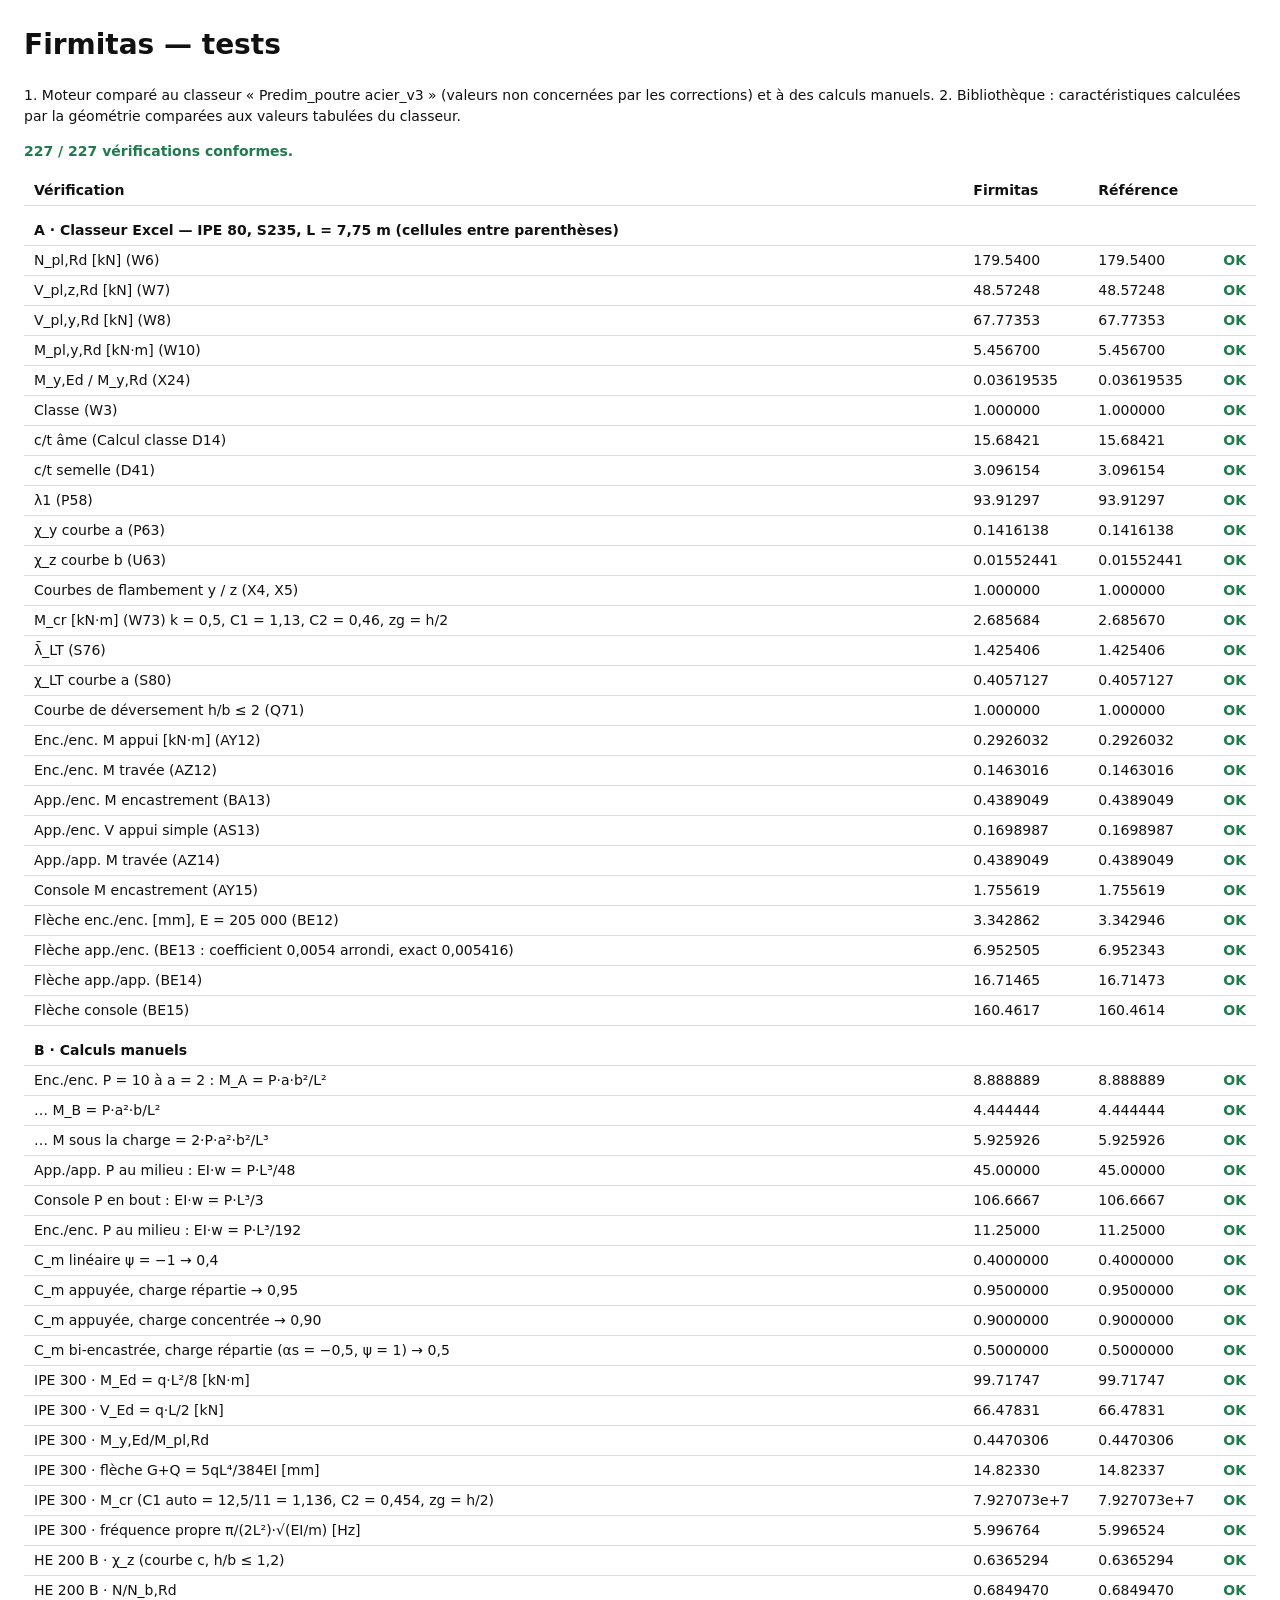
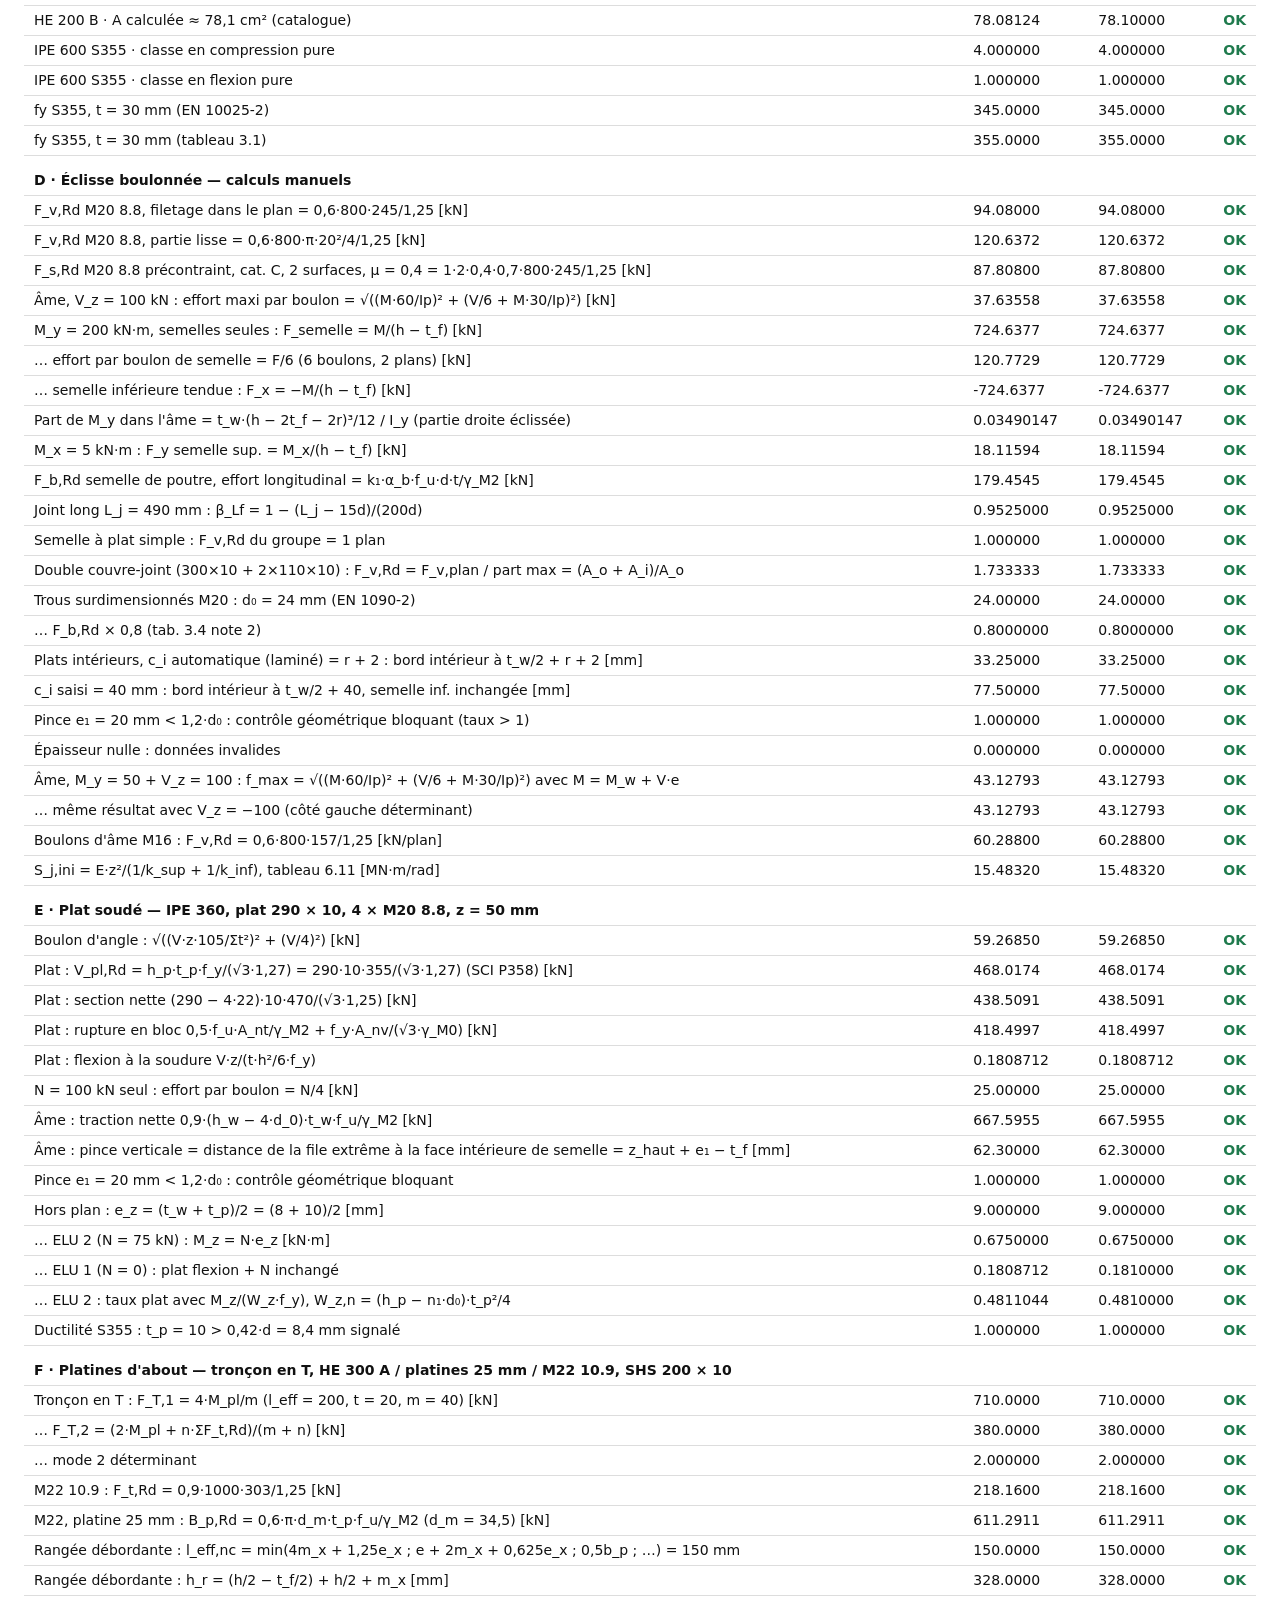
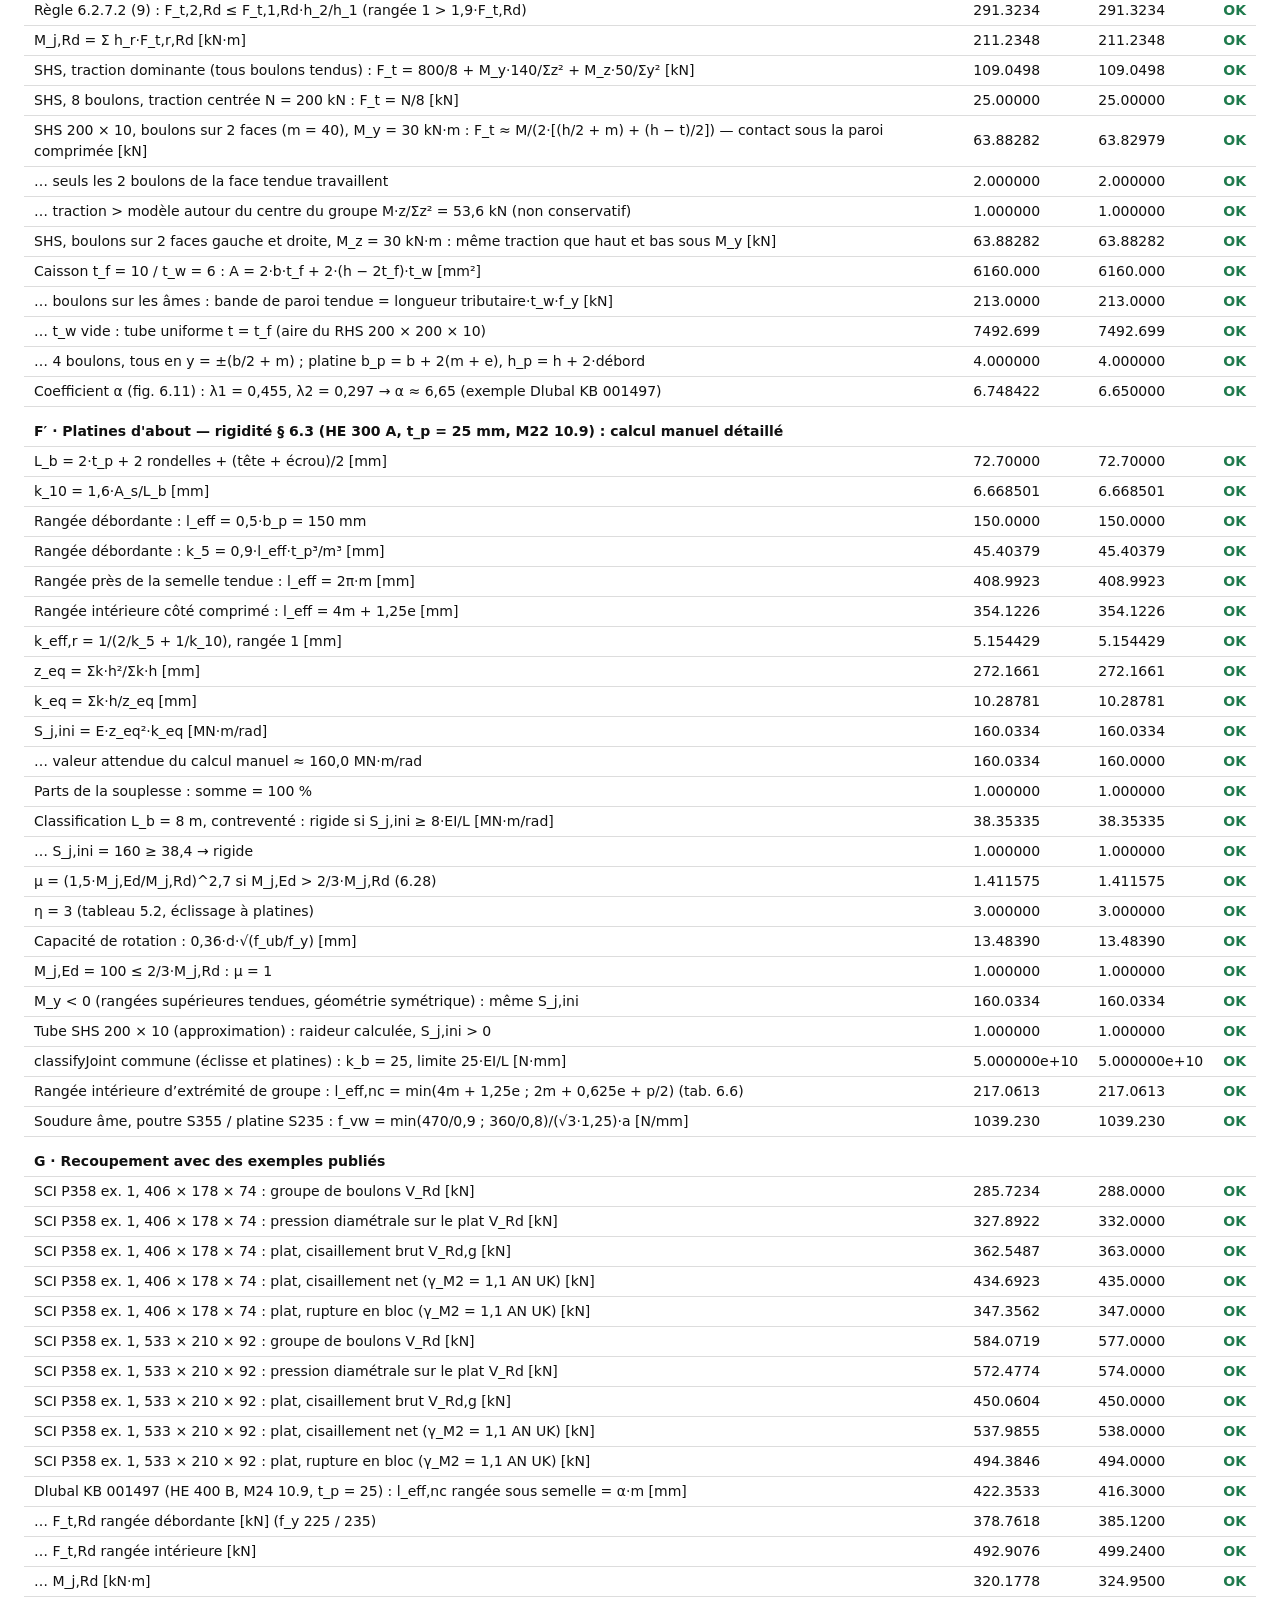
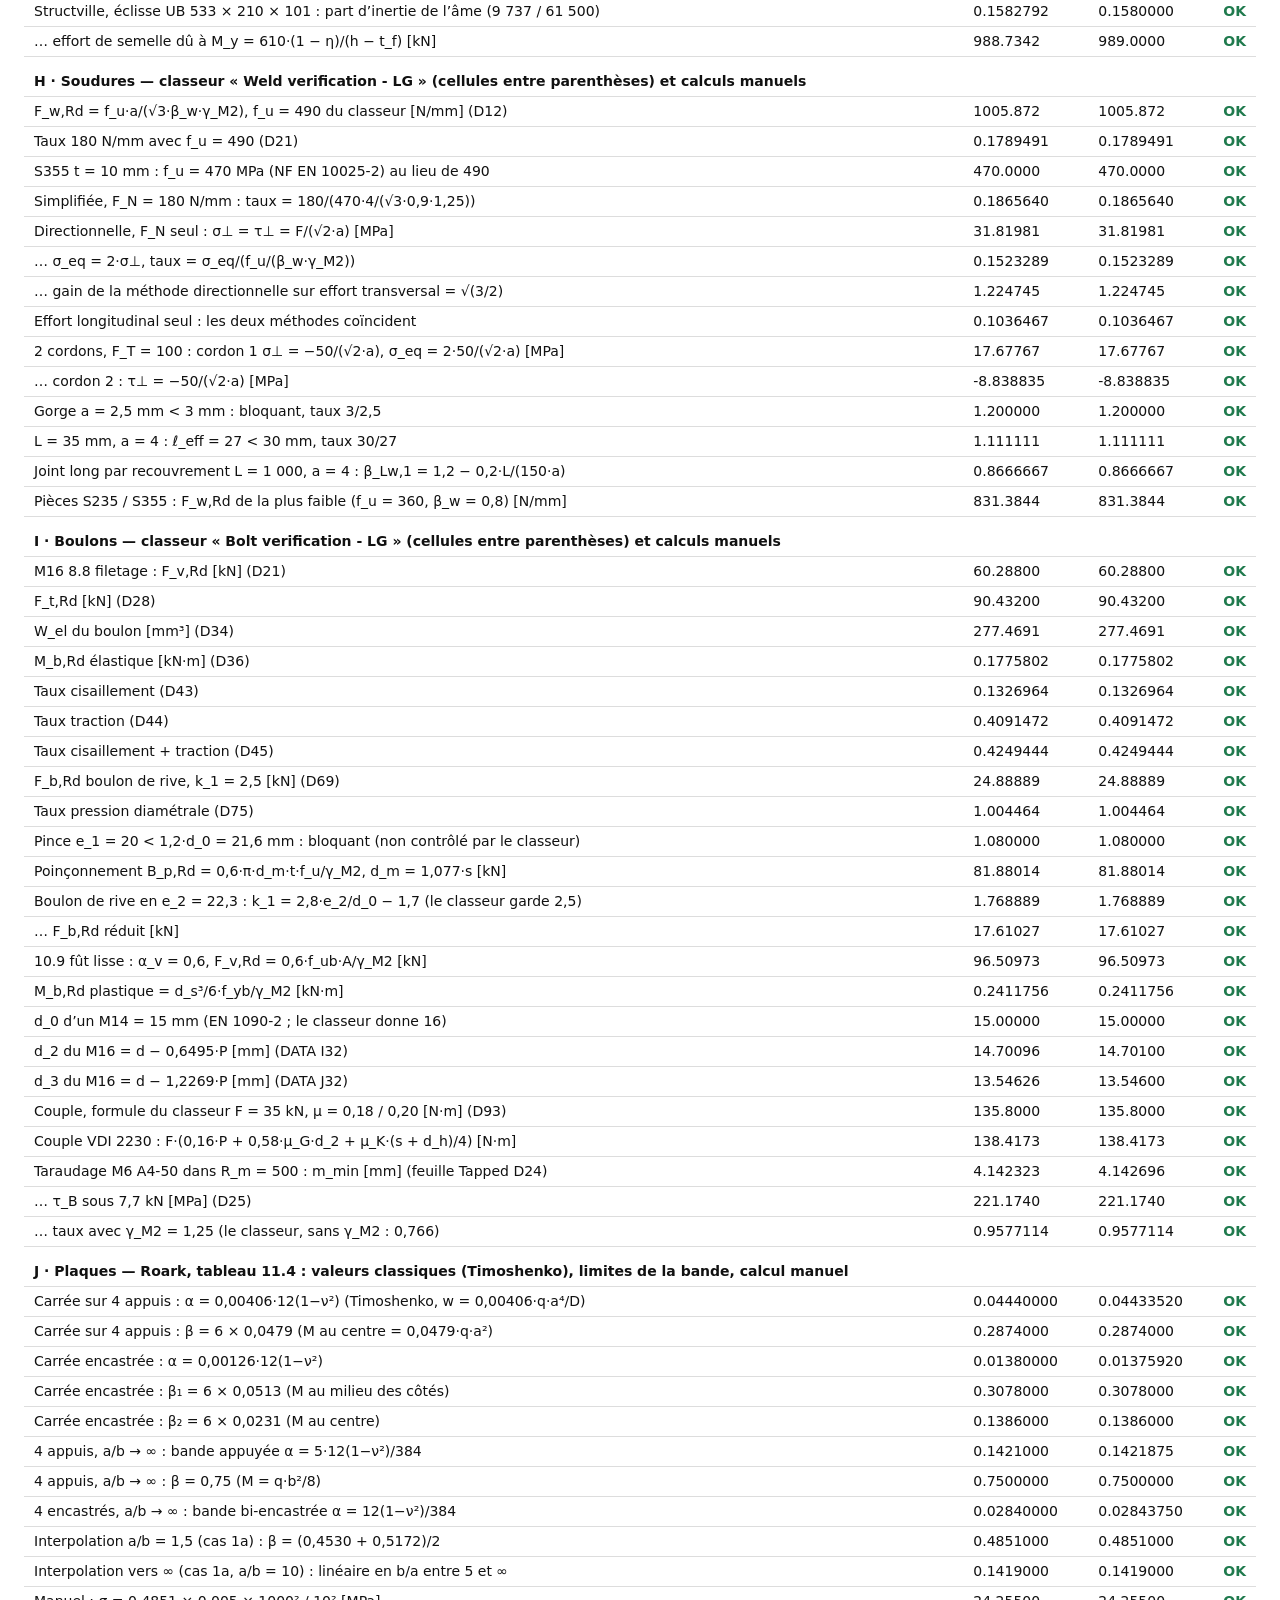
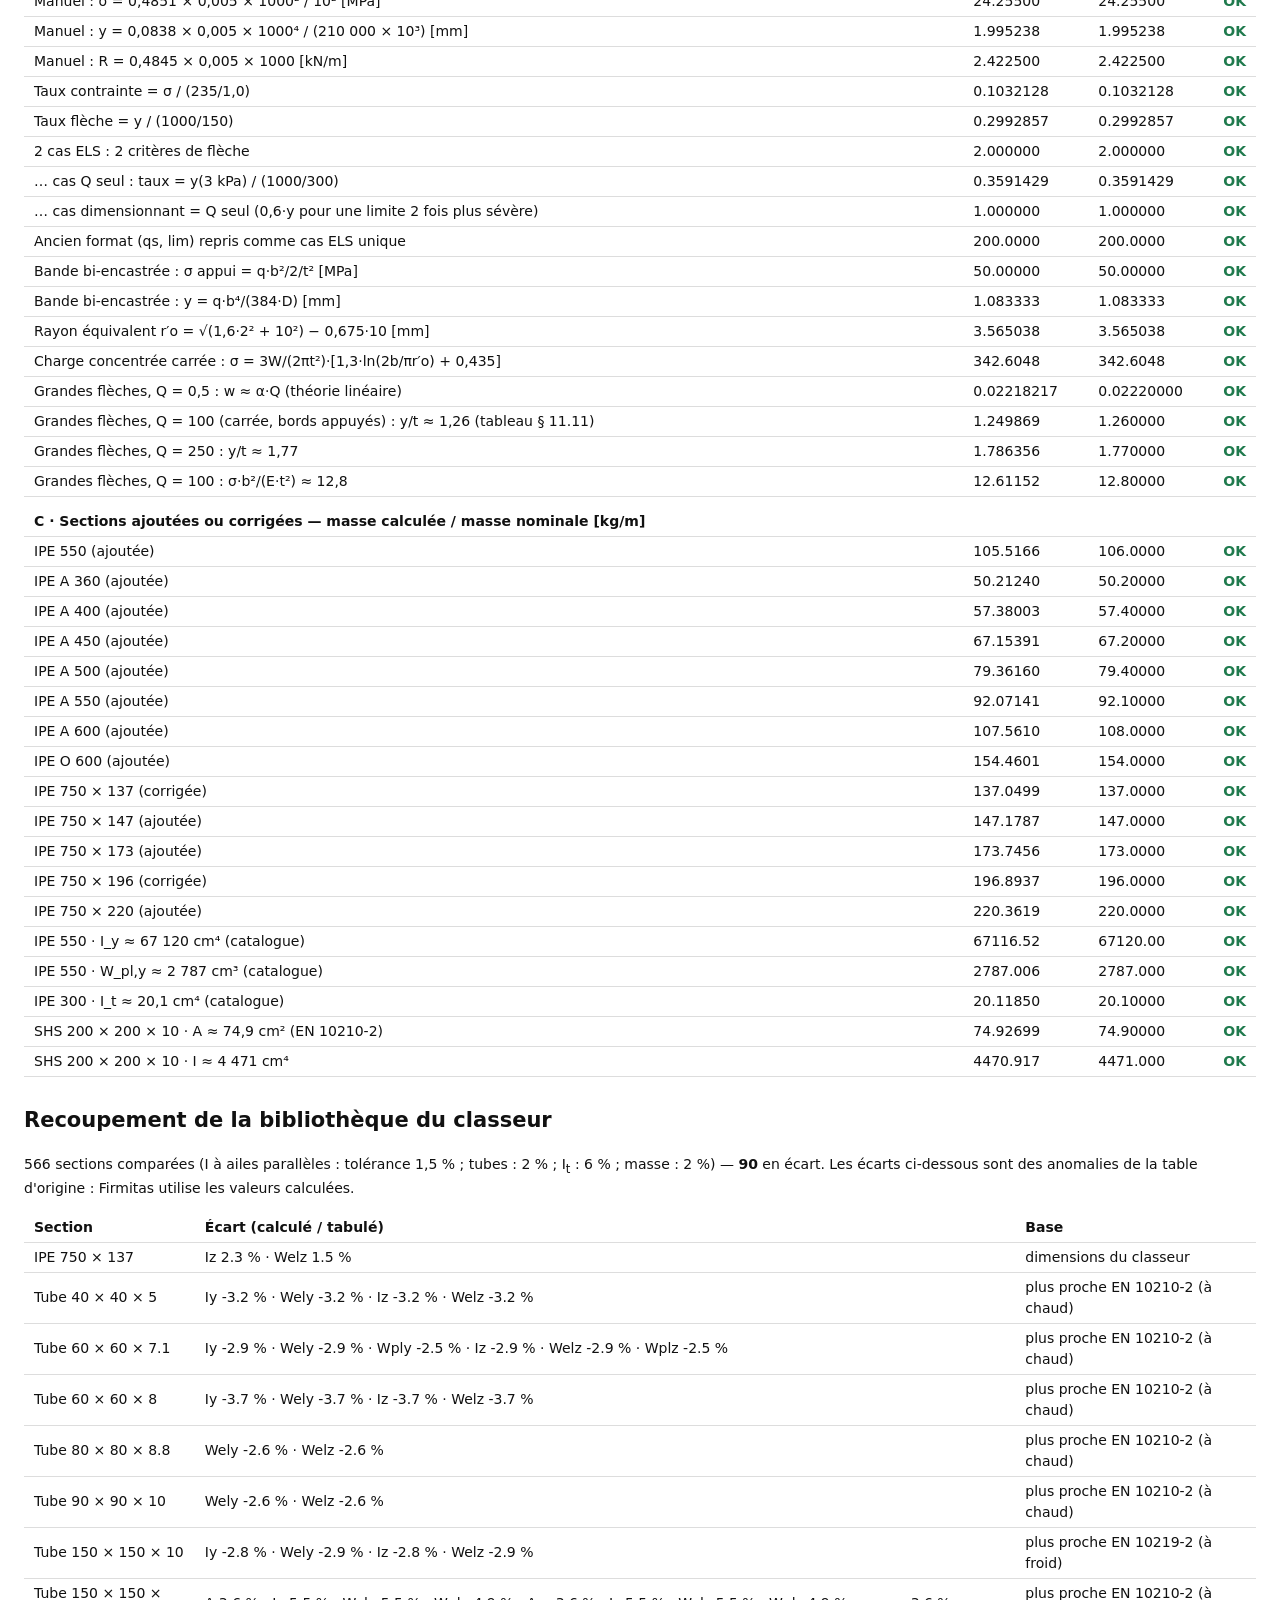
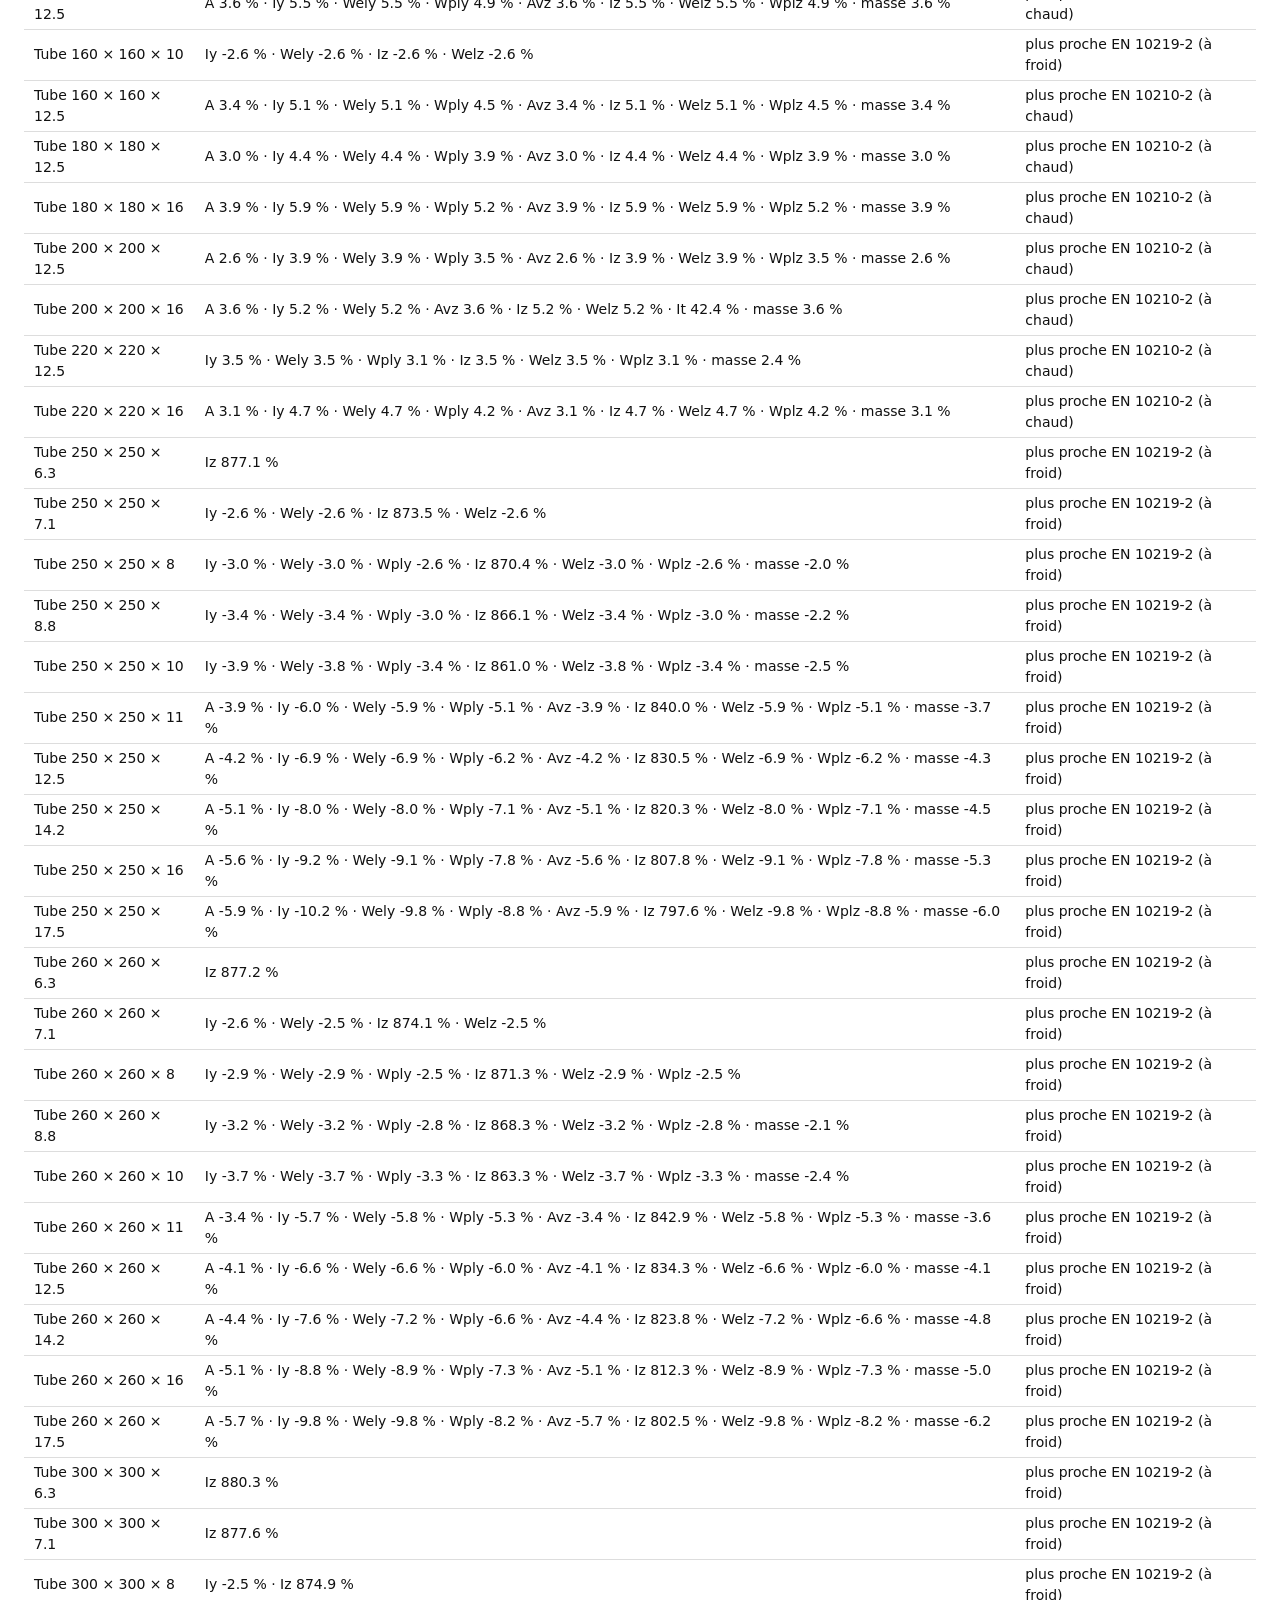
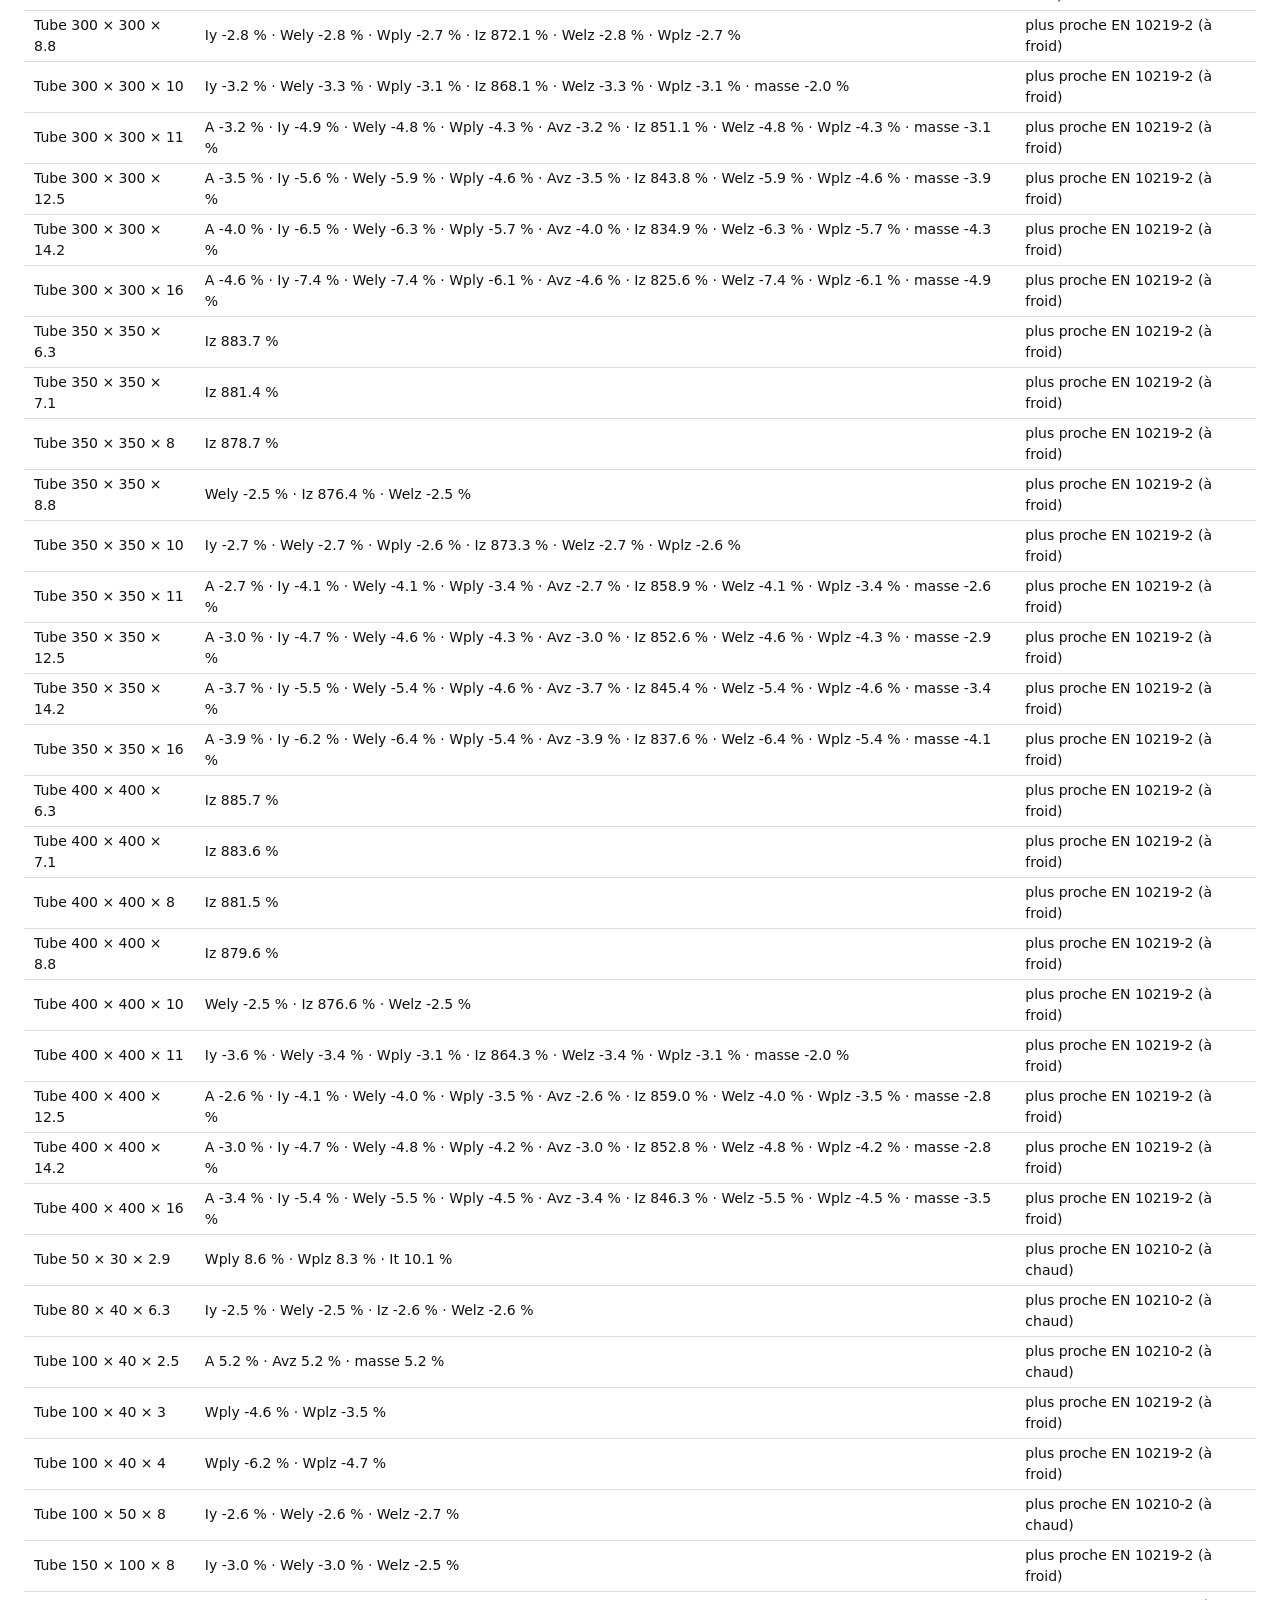
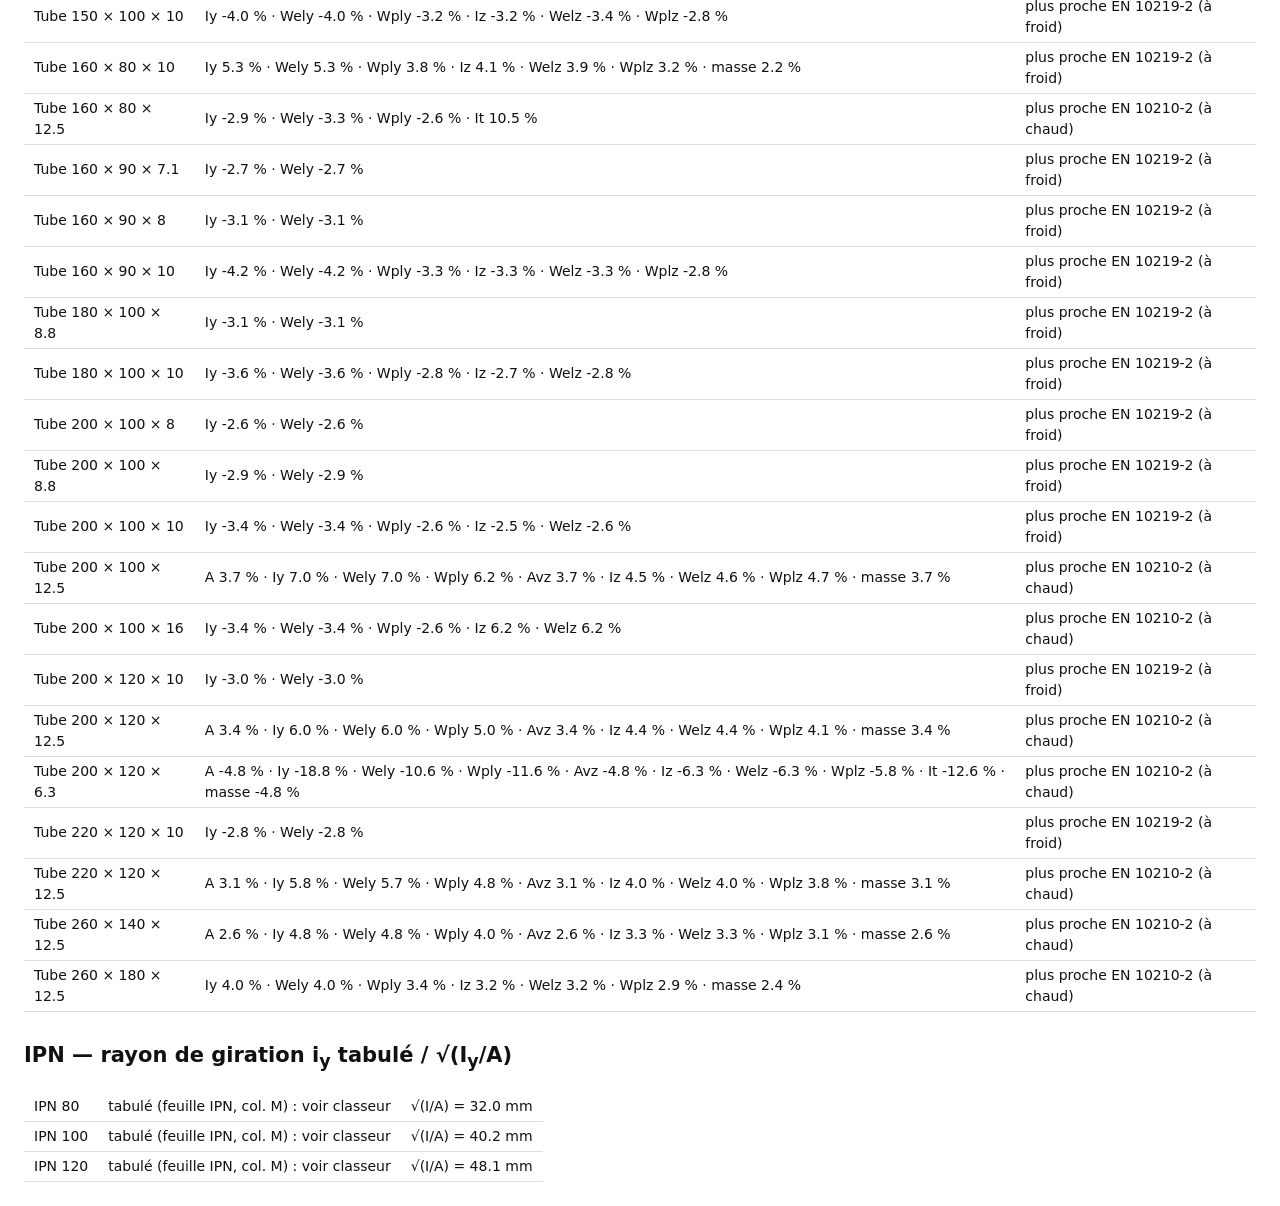
==== commit 7b0ff788: "Plaques : plusieurs cas ELS, chacun avec sa charge et son critère de flèche (bouton +) Co-Authored-B" ====
--- a/tests.html
+++ b/tests.html
@@ -26,7 +26,7 @@
 <script src="js/platines-calc.js?v=3f39dd65"></script>
 <script src="js/soudure-calc.js?v=8961c627"></script>
 <script src="js/boulons-calc.js?v=60d8f97b"></script>
-<script src="js/plaques-calc.js?v=50f42985"></script>
+<script src="js/plaques-calc.js?v=f441e812"></script>
 <script>
 (function () {
   const E = FirmitasEC3, ST = FirmitasStore, D = FIRMITAS_DATA, G = FirmitasGeom, X = FIRMITAS_XLREF;
@@ -452,6 +452,15 @@
     check('Manuel : R = 0,4845 × 0,005 × 1000 [kN/m]', o('kN/m').v, 0.4845 * 0.005 * 1000);
     check('Taux contrainte = σ / (235/1,0)', R.checks.find((x) => x.id === 'sig').r, 0.4851 * 0.005 * 1e6 / 100 / 235);
     check('Taux flèche = y / (1000/150)', R.checks.find((x) => x.id === 'defl').r, 0.0838 * 0.005 * 1e12 / (210000 * 1000) / (1000 / 150));
+    {
+      // plusieurs cas ELS : une charge et une flèche limite par cas
+      const sm = PC.upgrade({ kind: "plaque", cas: "c1", load: "uni", a: 1500, b: 1000, t: 10, grade: "S235", nu: 0.3, qu: 5, sls: [{ name: "G+Q", q: 5, lim: 150 }, { name: "Q seul", q: 3, lim: 300 }] });
+      const Rm = PC.compute(sm), y1 = 0.0838 * 0.005 * 1e12 / (210000 * 1000);
+      check("2 cas ELS : 2 critères de flèche", Rm.checks.filter((x) => x.grp === "sls").length, 2);
+      check("… cas Q seul : taux = y(3 kPa) / (1000/300)", Rm.checks.find((x) => x.id === "defl2").r, y1 * 3 / 5 / (1000 / 300));
+      check("… cas dimensionnant = Q seul (0,6·y pour une limite 2 fois plus sévère)", Rm.slsGov.name === "Q seul" ? 1 : 0, 1);
+      check("Ancien format (qs, lim) repris comme cas ELS unique", PC.upgrade({ kind: "plaque", qs: 4, lim: 200 }).sls[0].lim, 200);
+    }
     // bandes : formules de poutre
     const sb = PC.compute(PC.upgrade({ kind: 'plaque', cas: 'b-ff', load: 'uni', a: 2000, b: 800, t: 8, grade: 'S355', nu: 0.3, qu: 10, qs: 10 }));
     check('Bande bi-encastrée : σ appui = q·b²/2/t² [MPa]', -sb.uls[0].v, 0.010 * 800 * 800 / 2 / 64);
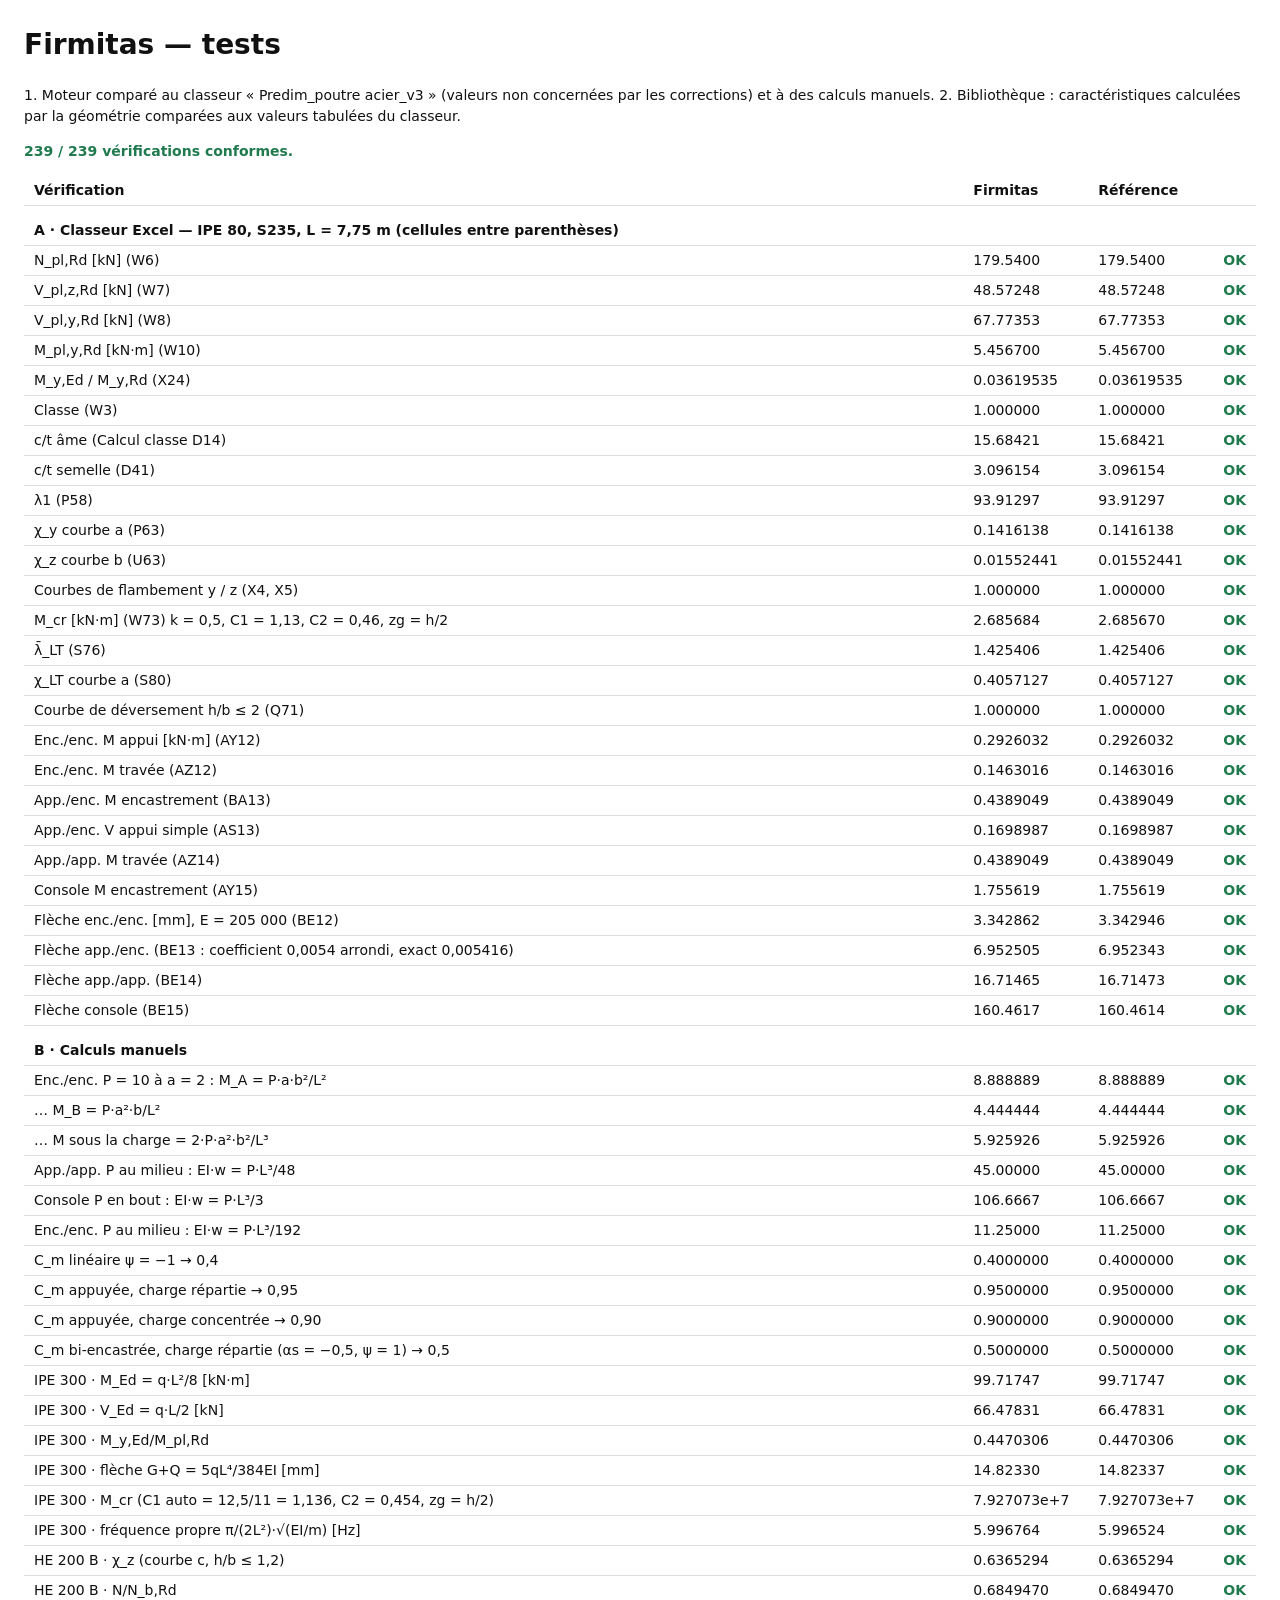
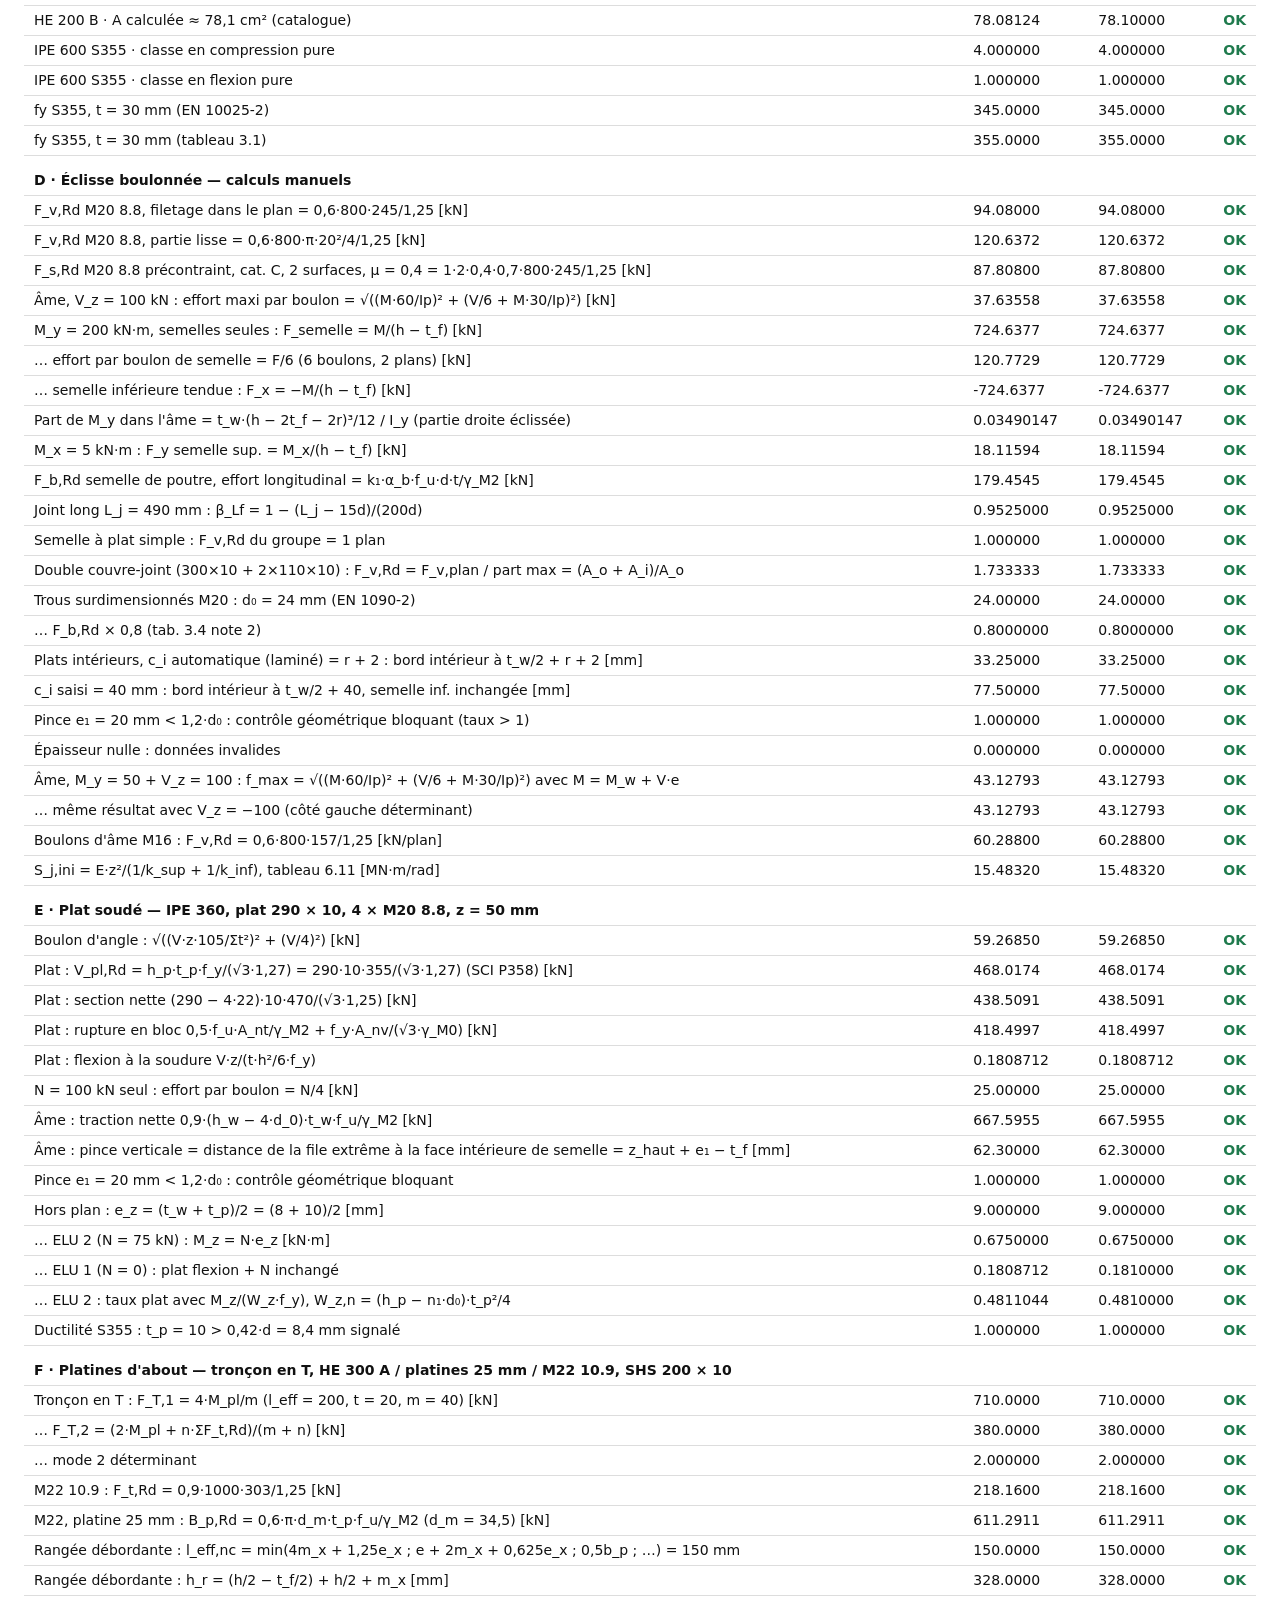
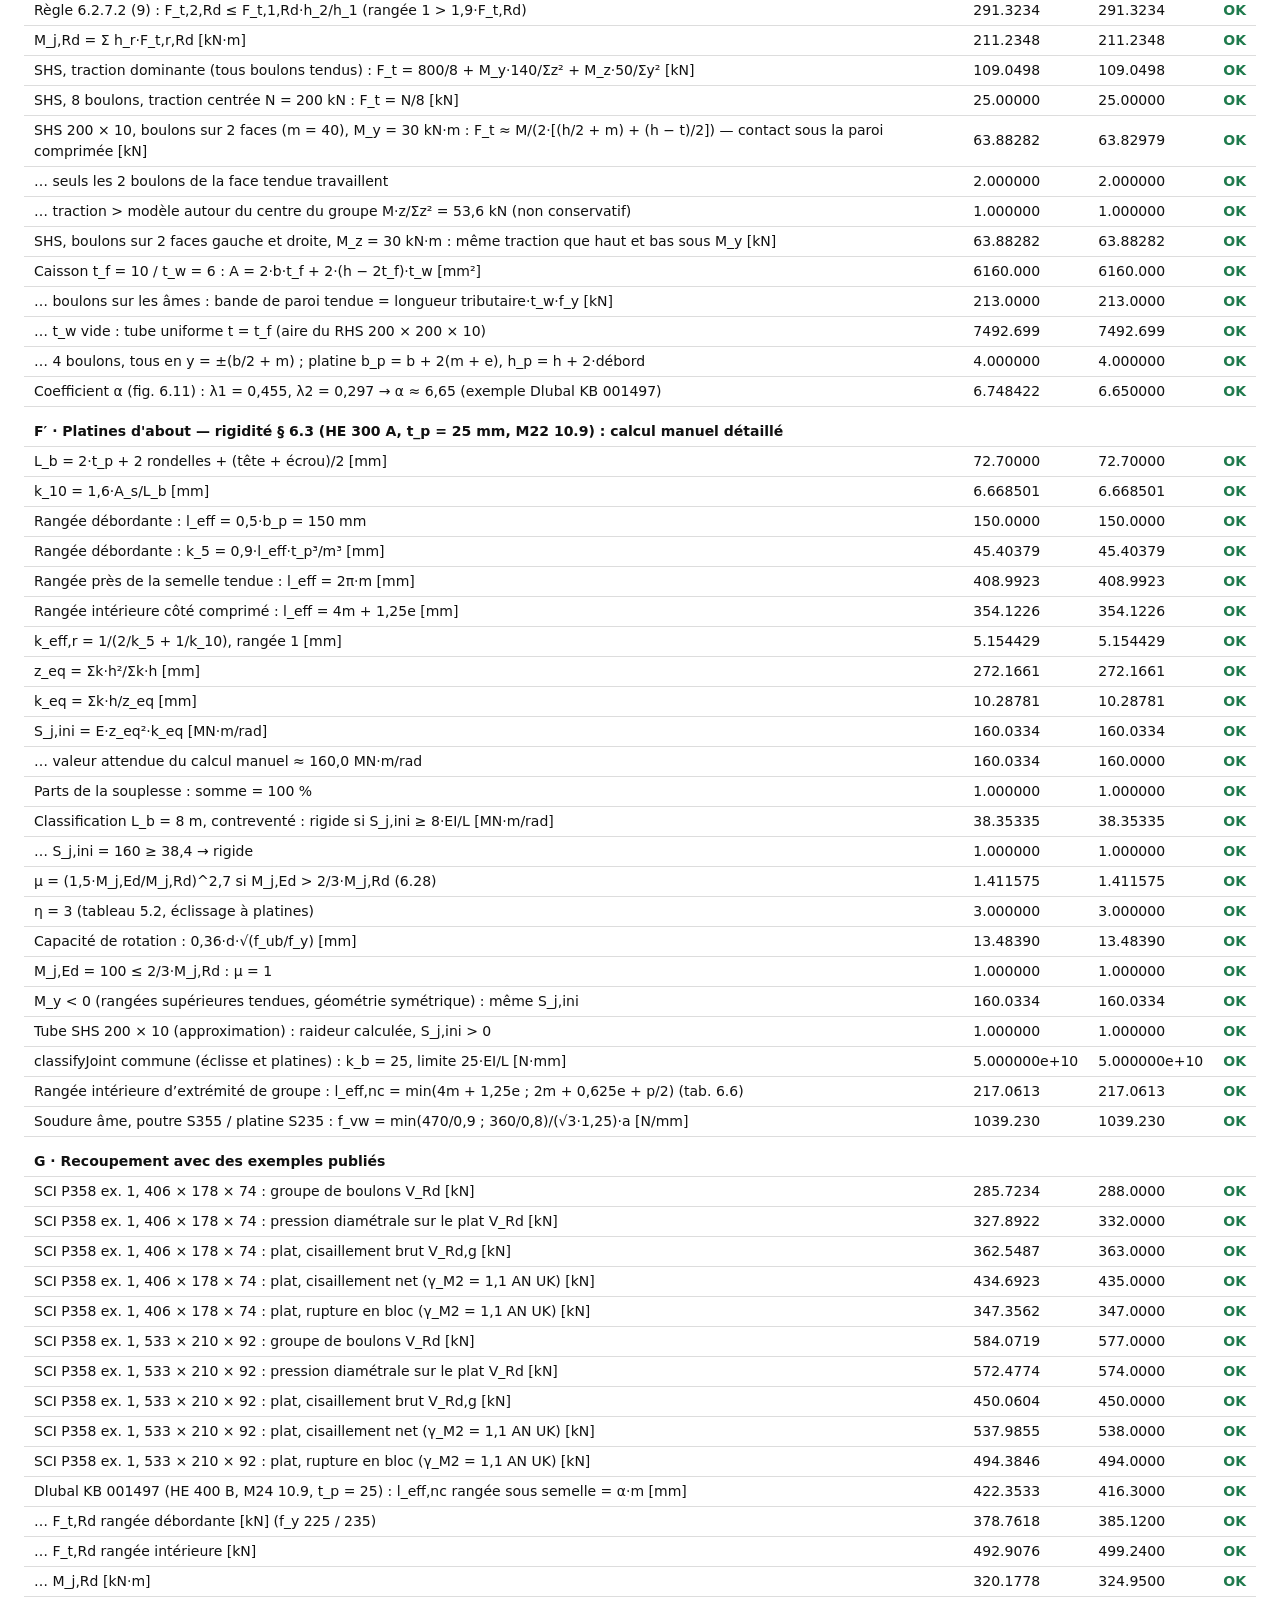
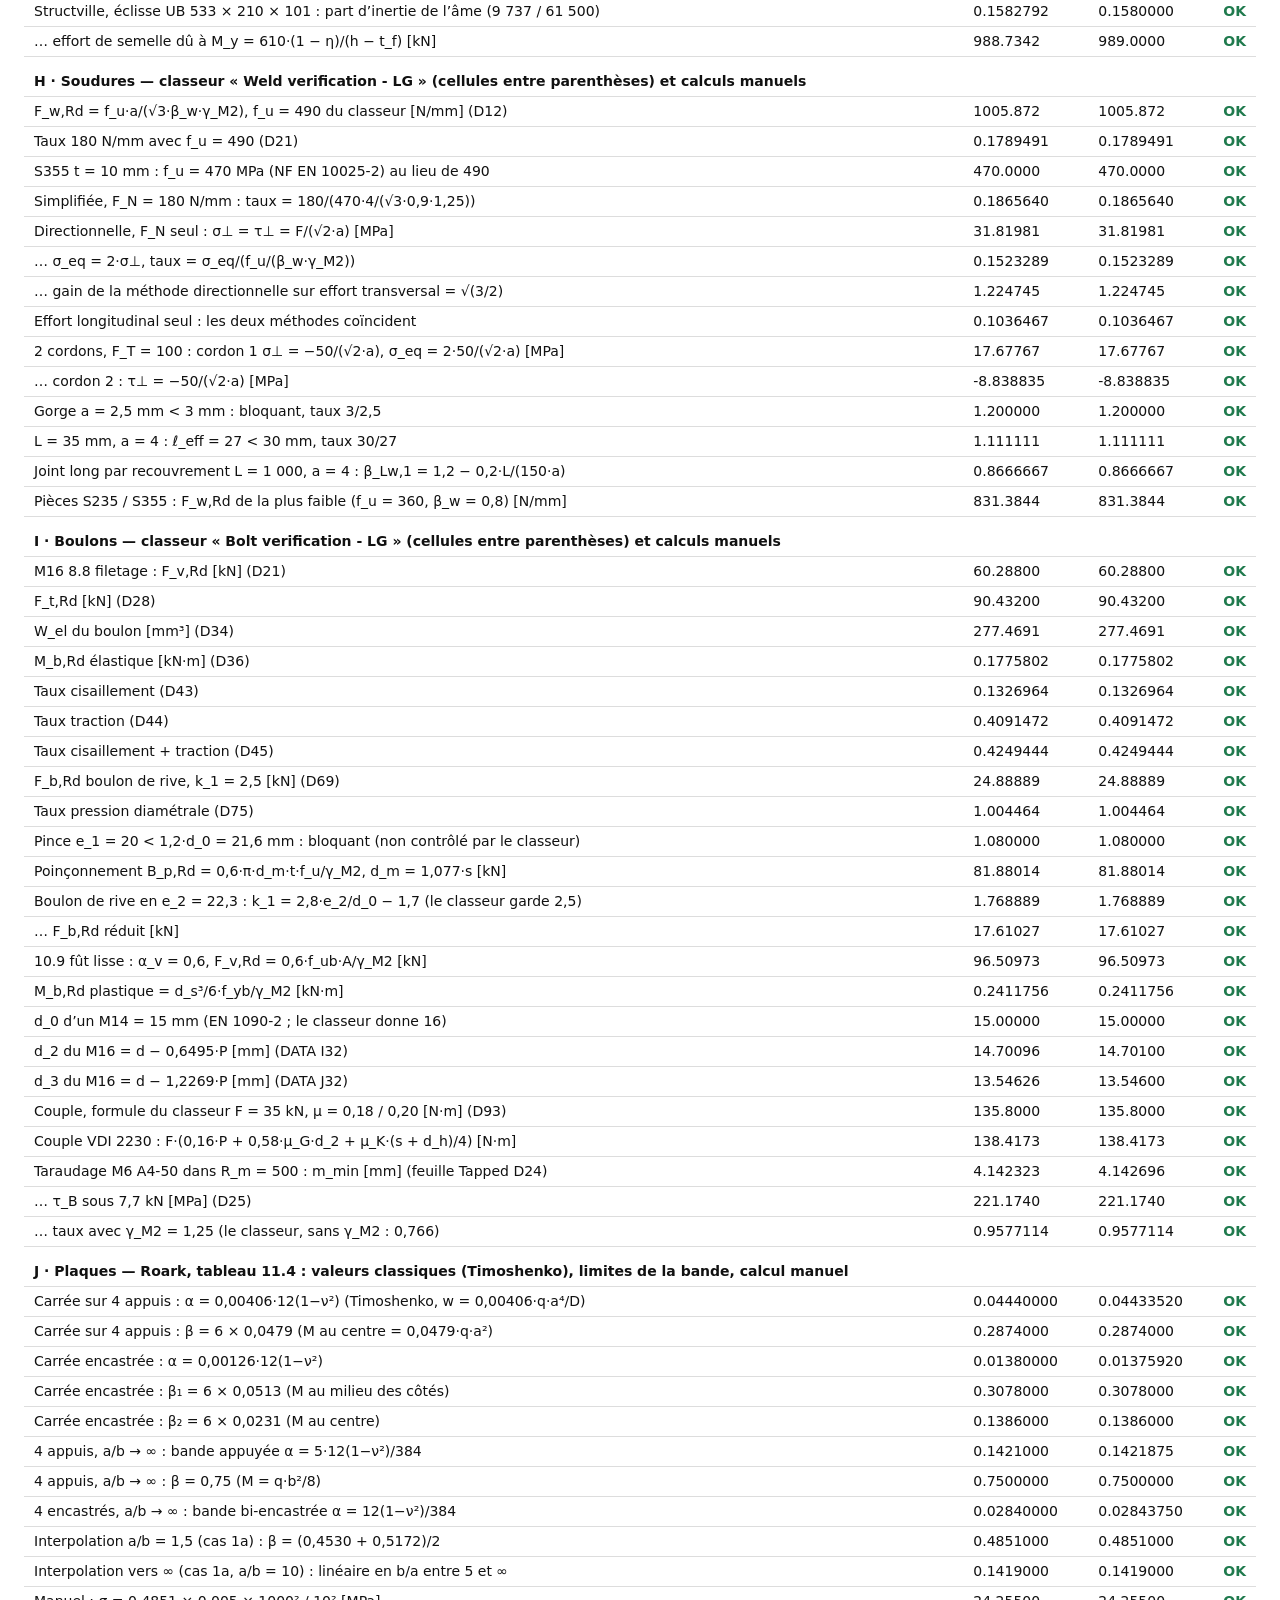
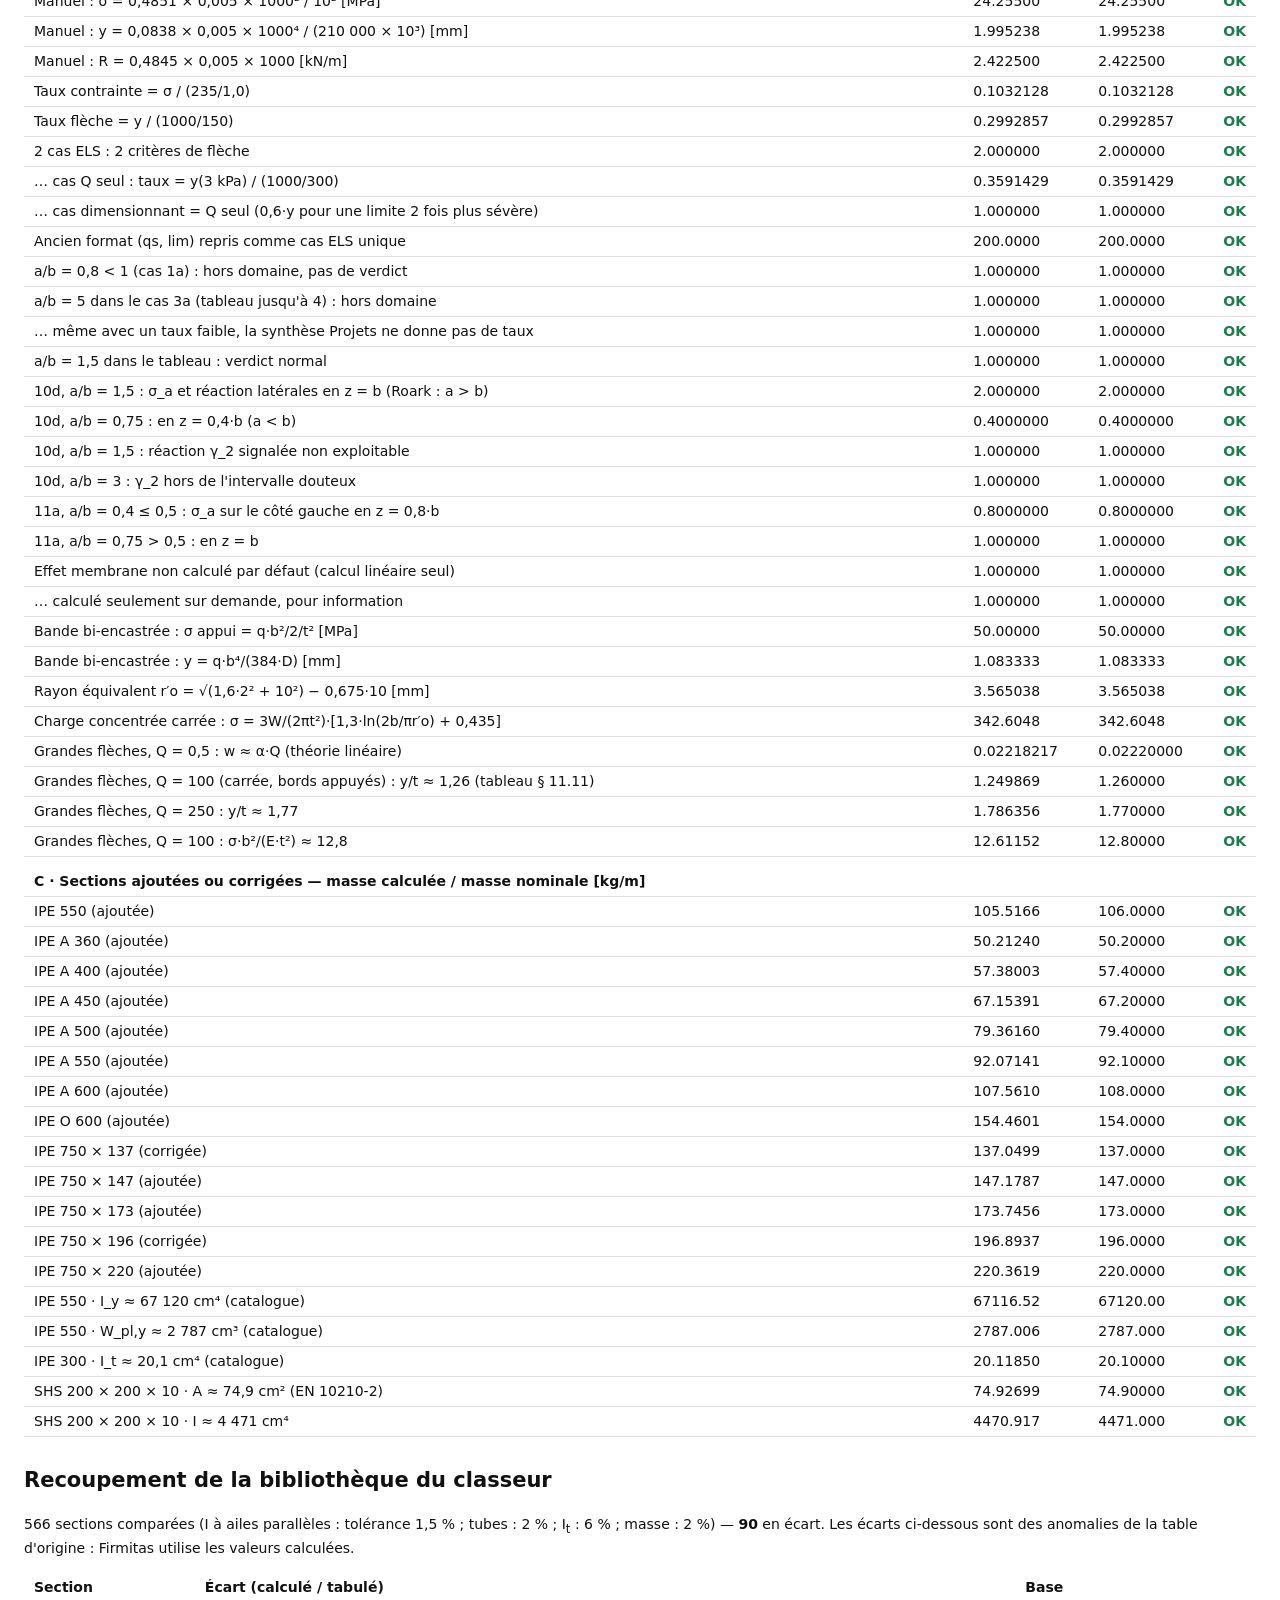
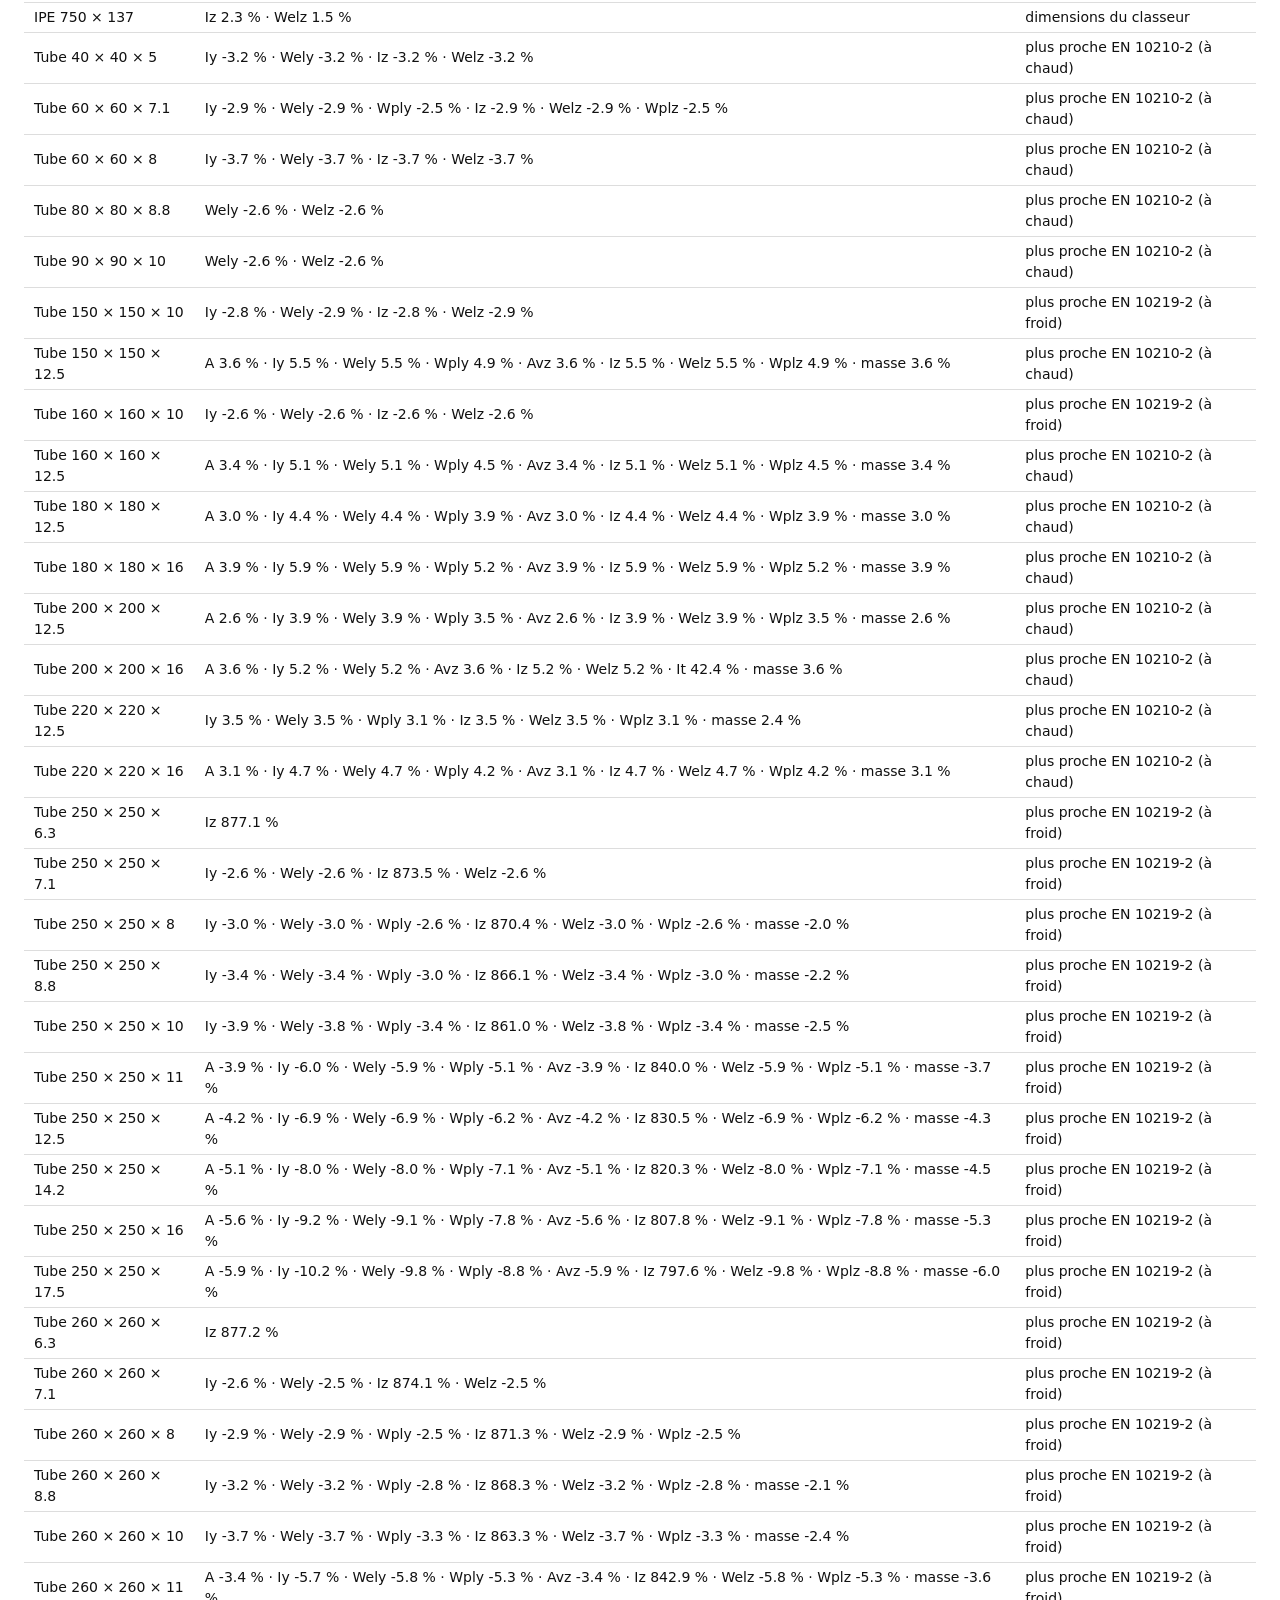
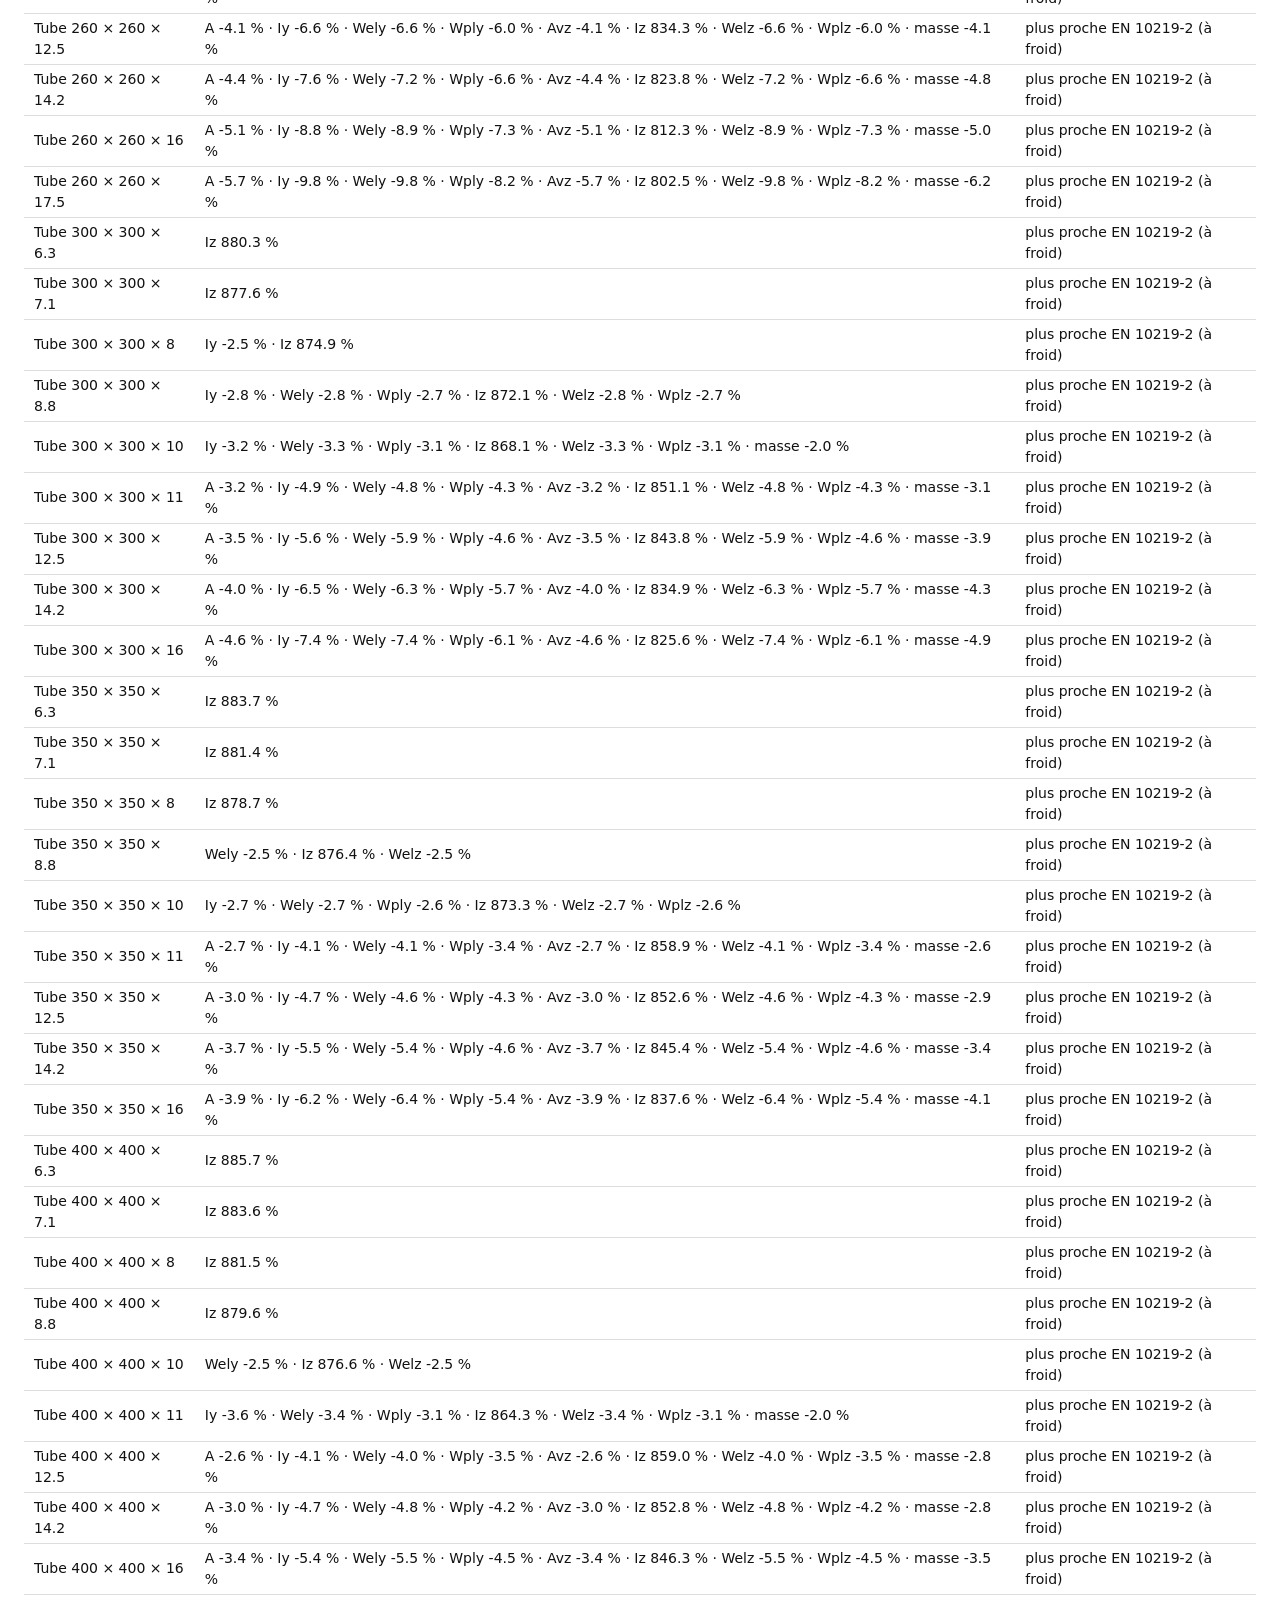
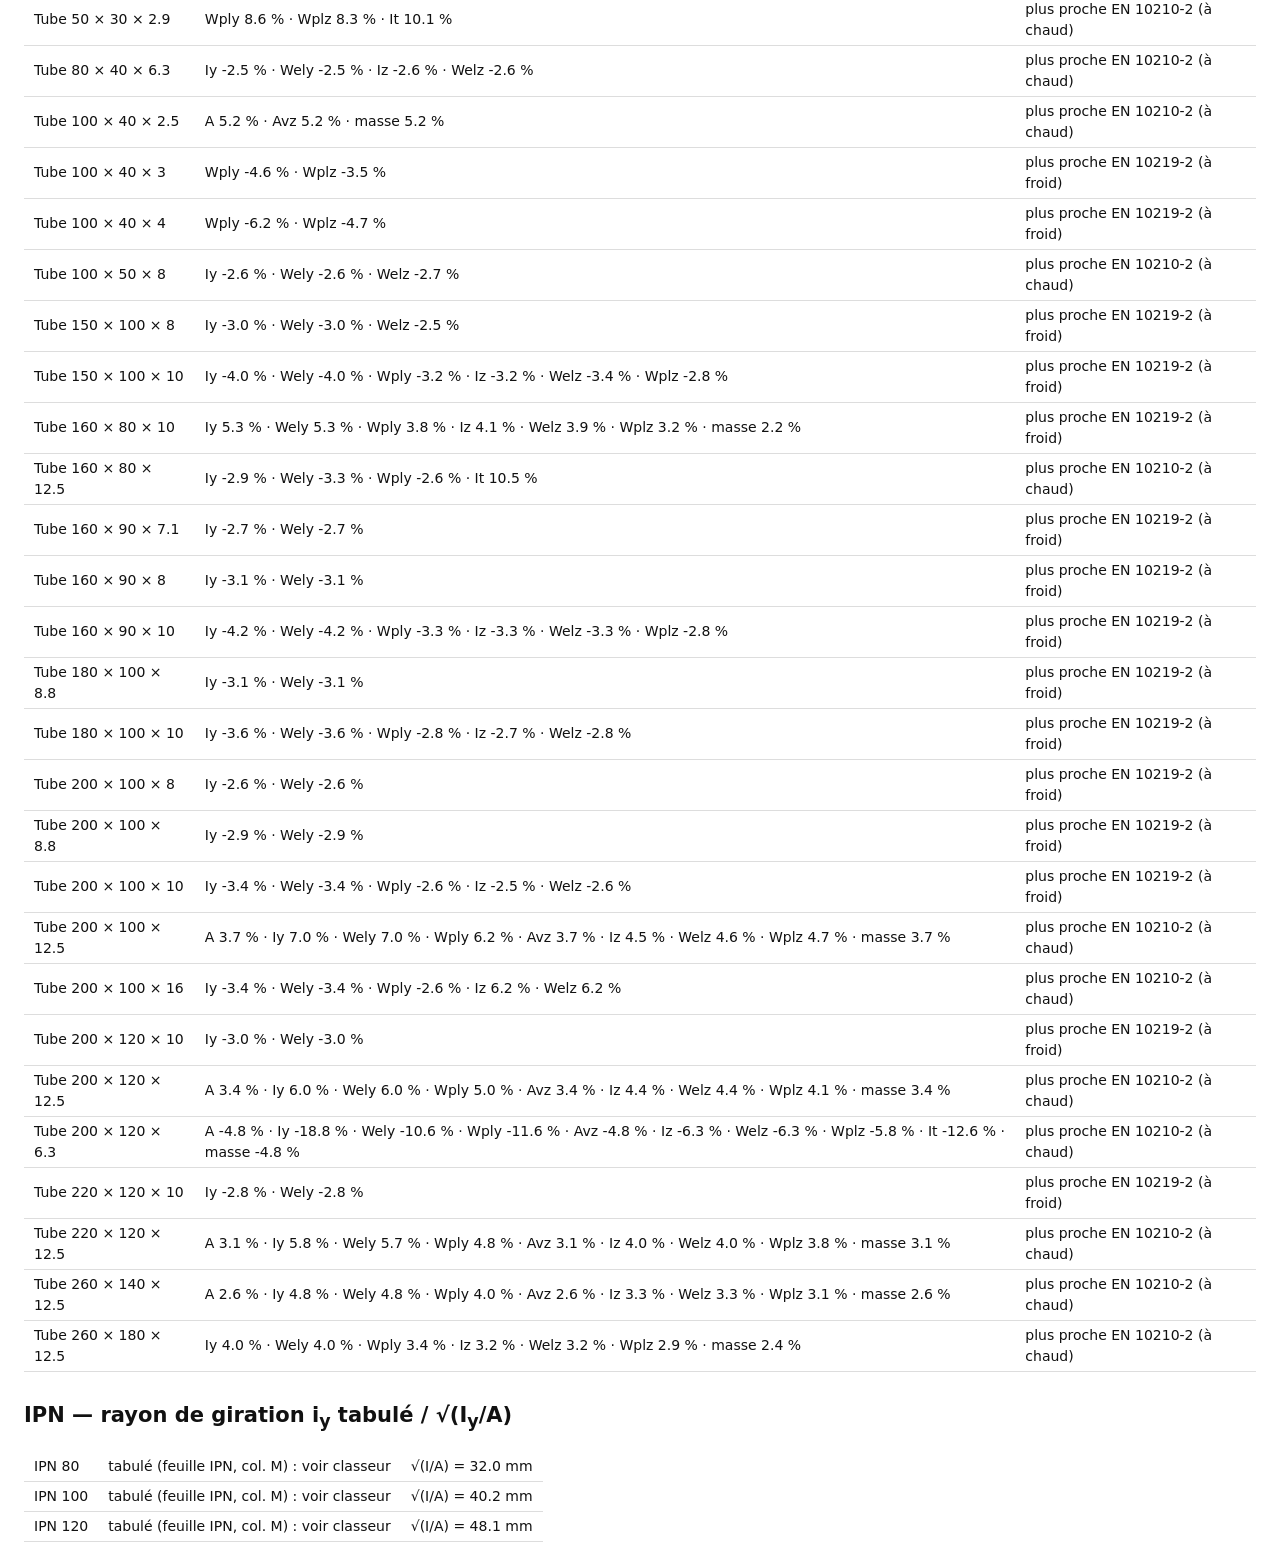
==== commit bcc84b53: "Plaques : calcul linéaire par défaut (effet membrane facultatif, pour information), verdict « hors d" ====
--- a/tests.html
+++ b/tests.html
@@ -26,7 +26,7 @@
 <script src="js/platines-calc.js?v=3f39dd65"></script>
 <script src="js/soudure-calc.js?v=8961c627"></script>
 <script src="js/boulons-calc.js?v=60d8f97b"></script>
-<script src="js/plaques-calc.js?v=f441e812"></script>
+<script src="js/plaques-calc.js?v=aced1926"></script>
 <script>
 (function () {
   const E = FirmitasEC3, ST = FirmitasStore, D = FIRMITAS_DATA, G = FirmitasGeom, X = FIRMITAS_XLREF;
@@ -461,6 +461,23 @@
       check("… cas dimensionnant = Q seul (0,6·y pour une limite 2 fois plus sévère)", Rm.slsGov.name === "Q seul" ? 1 : 0, 1);
       check("Ancien format (qs, lim) repris comme cas ELS unique", PC.upgrade({ kind: "plaque", qs: 4, lim: 200 }).sls[0].lim, 200);
     }
+    {
+      // contre-vérification externe : hors domaine, γ_2 du cas 10d, positions 10d et 11a, effet membrane facultatif
+      const P = (o) => PC.compute(PC.upgrade(Object.assign({ kind: "plaque", cas: "c1", load: "uni", a: 1500, b: 1000, t: 10, grade: "S235", nu: 0.3, qu: 5, sls: [{ q: 5, lim: 150 }] }, o)));
+      check("a/b = 0,8 < 1 (cas 1a) : hors domaine, pas de verdict", P({ a: 800 }).status === "oor" ? 1 : 0, 1);
+      check("a/b = 5 dans le cas 3a (tableau jusqu'à 4) : hors domaine", P({ cas: "c3", a: 5000 }).status === "oor" ? 1 : 0, 1);
+      check("… même avec un taux faible, la synthèse Projets ne donne pas de taux", PC.summary(PC.upgrade({ kind: "plaque", cas: "c3", load: "uni", a: 5000, b: 1000, t: 30, qu: 1, sls: [{ q: 1, lim: 150 }] })).max === null ? 1 : 0, 1);
+      check("a/b = 1,5 dans le tableau : verdict normal", P({}).status === "ok" ? 1 : 0, 1);
+      const t10 = (a) => P({ cas: "c10", load: "tri", a, b: 1000 }).uls;
+      check("10d, a/b = 1,5 : σ_a et réaction latérales en z = b (Roark : a > b)", t10(1500)[1].pos[1] + t10(1500)[3].pos[1], 2);
+      check("10d, a/b = 0,75 : en z = 0,4·b (a < b)", t10(750)[1].pos[1], 0.4);
+      check("10d, a/b = 1,5 : réaction γ_2 signalée non exploitable", t10(1500)[3].doubt ? 1 : 0, 1);
+      check("10d, a/b = 3 : γ_2 hors de l'intervalle douteux", t10(3000)[3].doubt ? 0 : 1, 1);
+      check("11a, a/b = 0,4 ≤ 0,5 : σ_a sur le côté gauche en z = 0,8·b", P({ cas: "c11", a: 400, b: 1000 }).uls[1].pos[1], 0.8);
+      check("11a, a/b = 0,75 > 0,5 : en z = b", P({ cas: "c11", a: 750, b: 1000 }).uls[1].pos[1], 1);
+      check("Effet membrane non calculé par défaut (calcul linéaire seul)", PC.compute(PC.upgrade({ kind: "plaque" })).large === undefined ? 1 : 0, 1);
+      check("… calculé seulement sur demande, pour information", P({ large: true }).large ? 1 : 0, 1);
+    }
     // bandes : formules de poutre
     const sb = PC.compute(PC.upgrade({ kind: 'plaque', cas: 'b-ff', load: 'uni', a: 2000, b: 800, t: 8, grade: 'S355', nu: 0.3, qu: 10, qs: 10 }));
     check('Bande bi-encastrée : σ appui = q·b²/2/t² [MPa]', -sb.uls[0].v, 0.010 * 800 * 800 / 2 / 64);
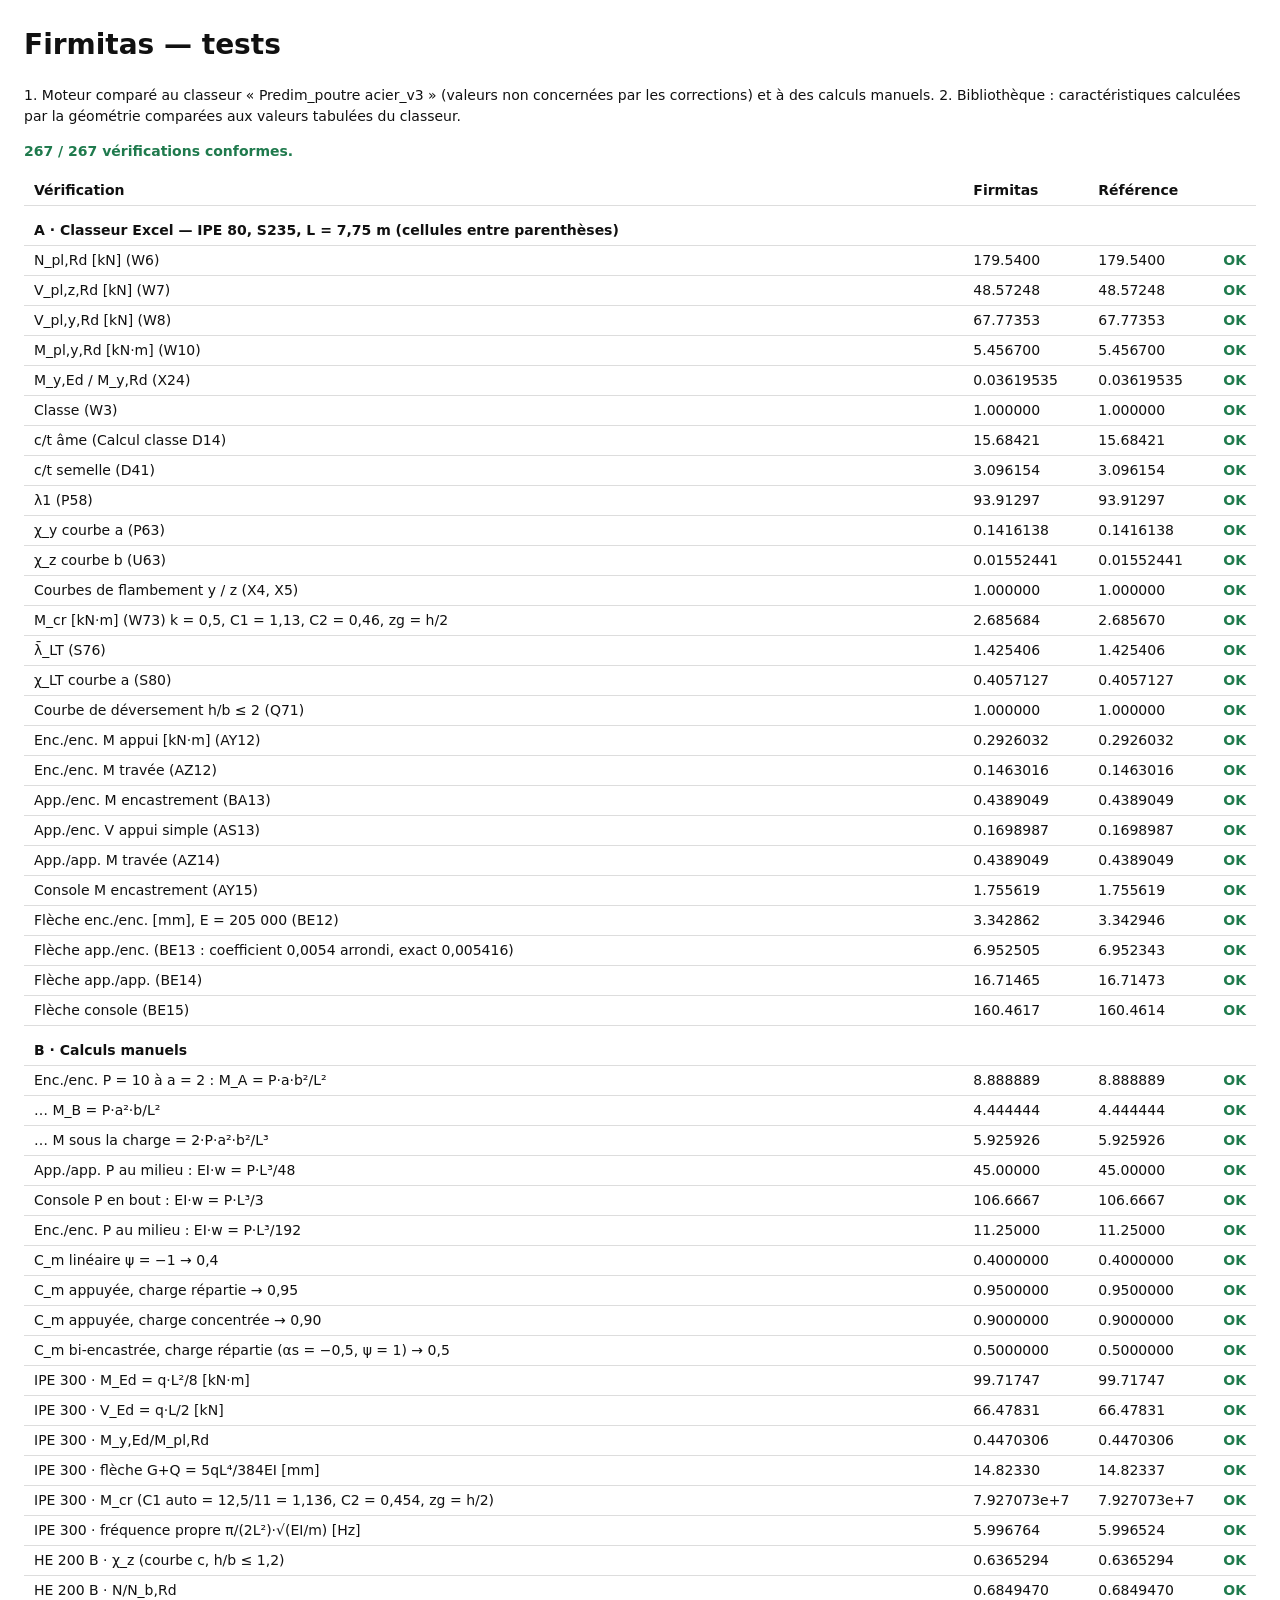
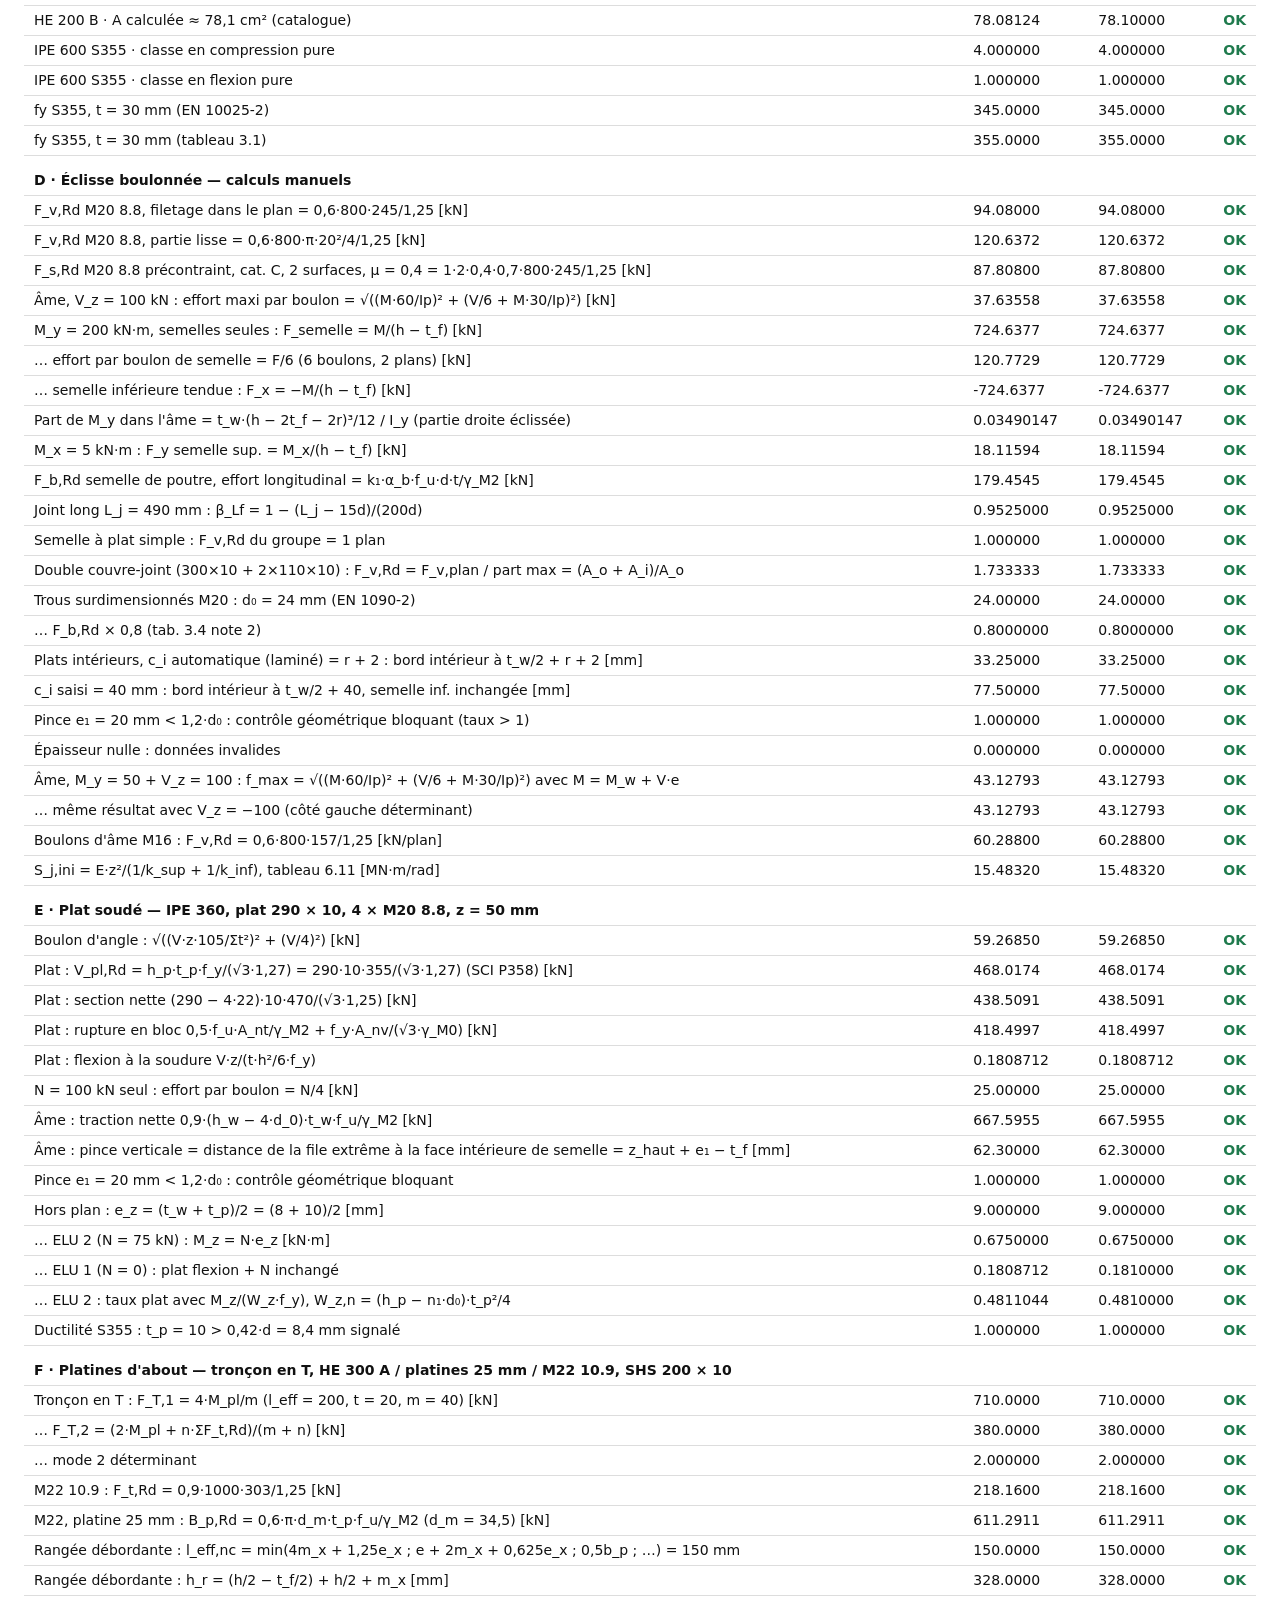
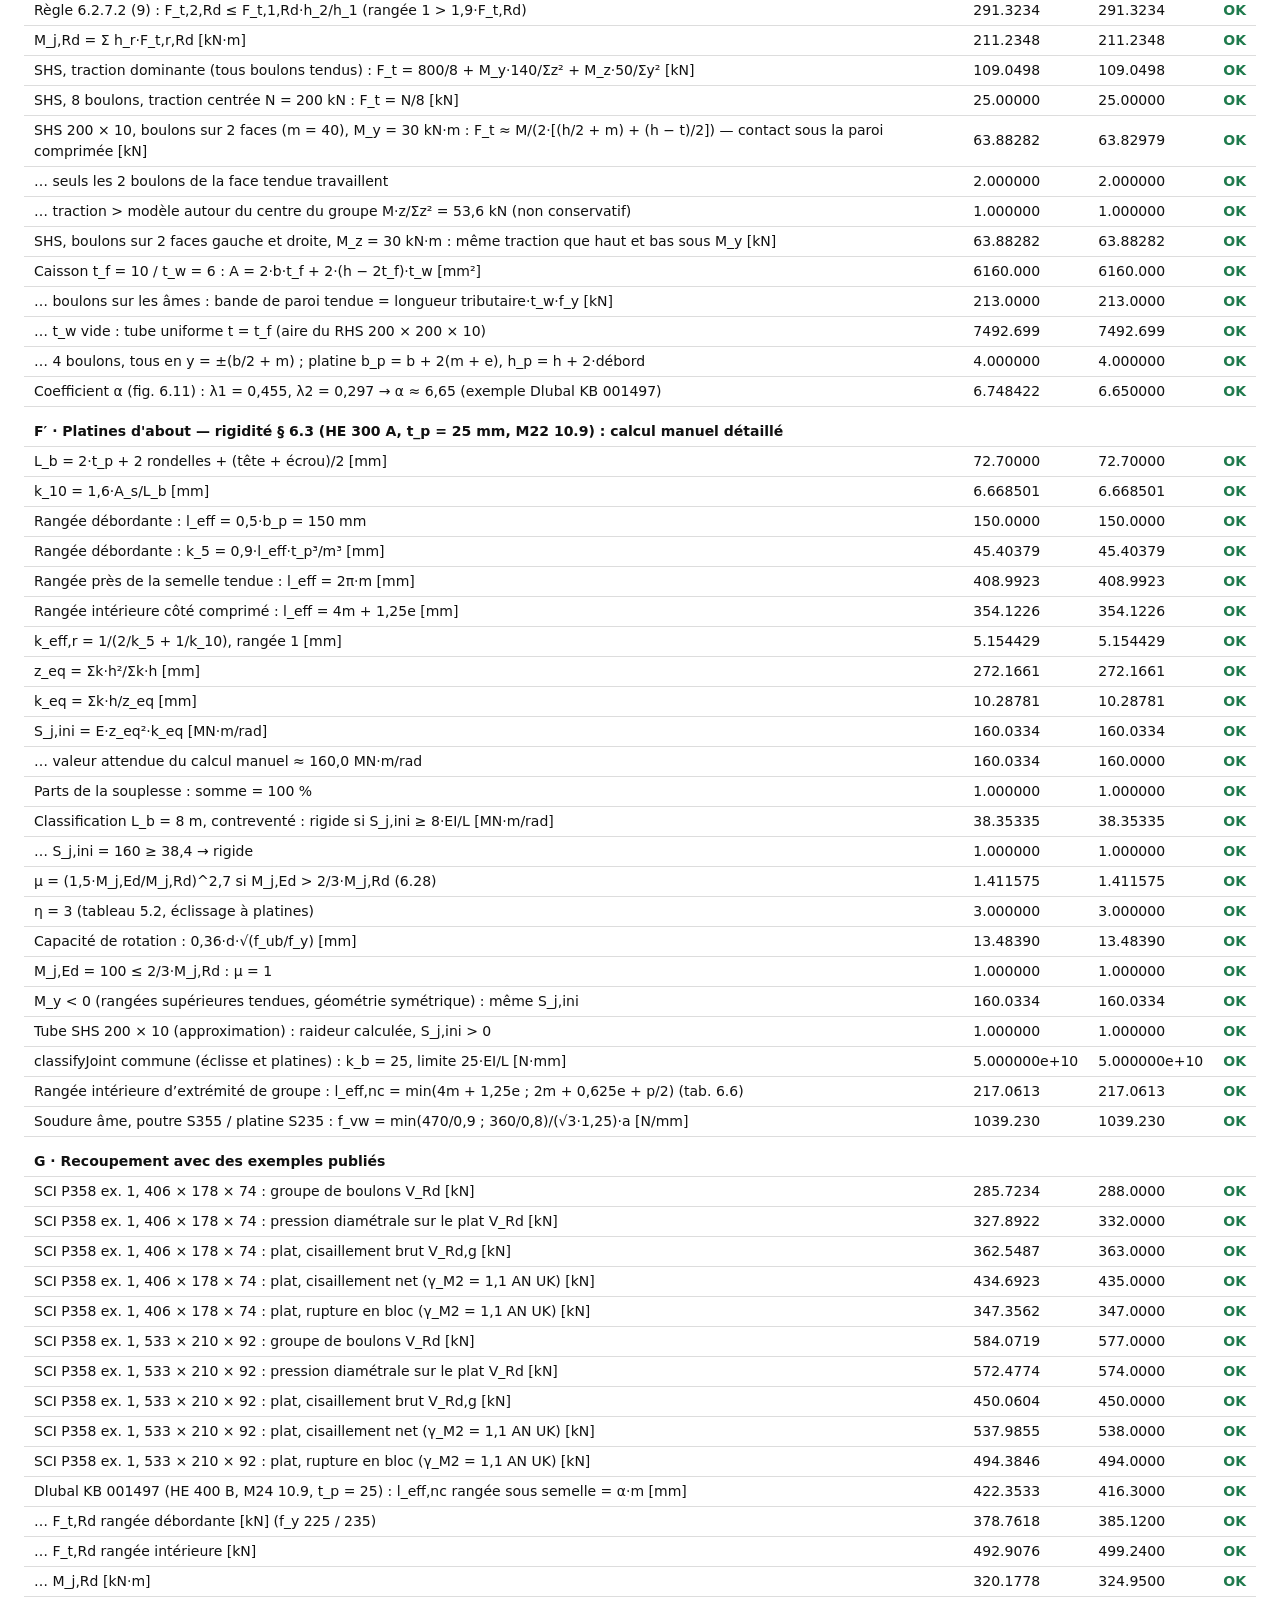
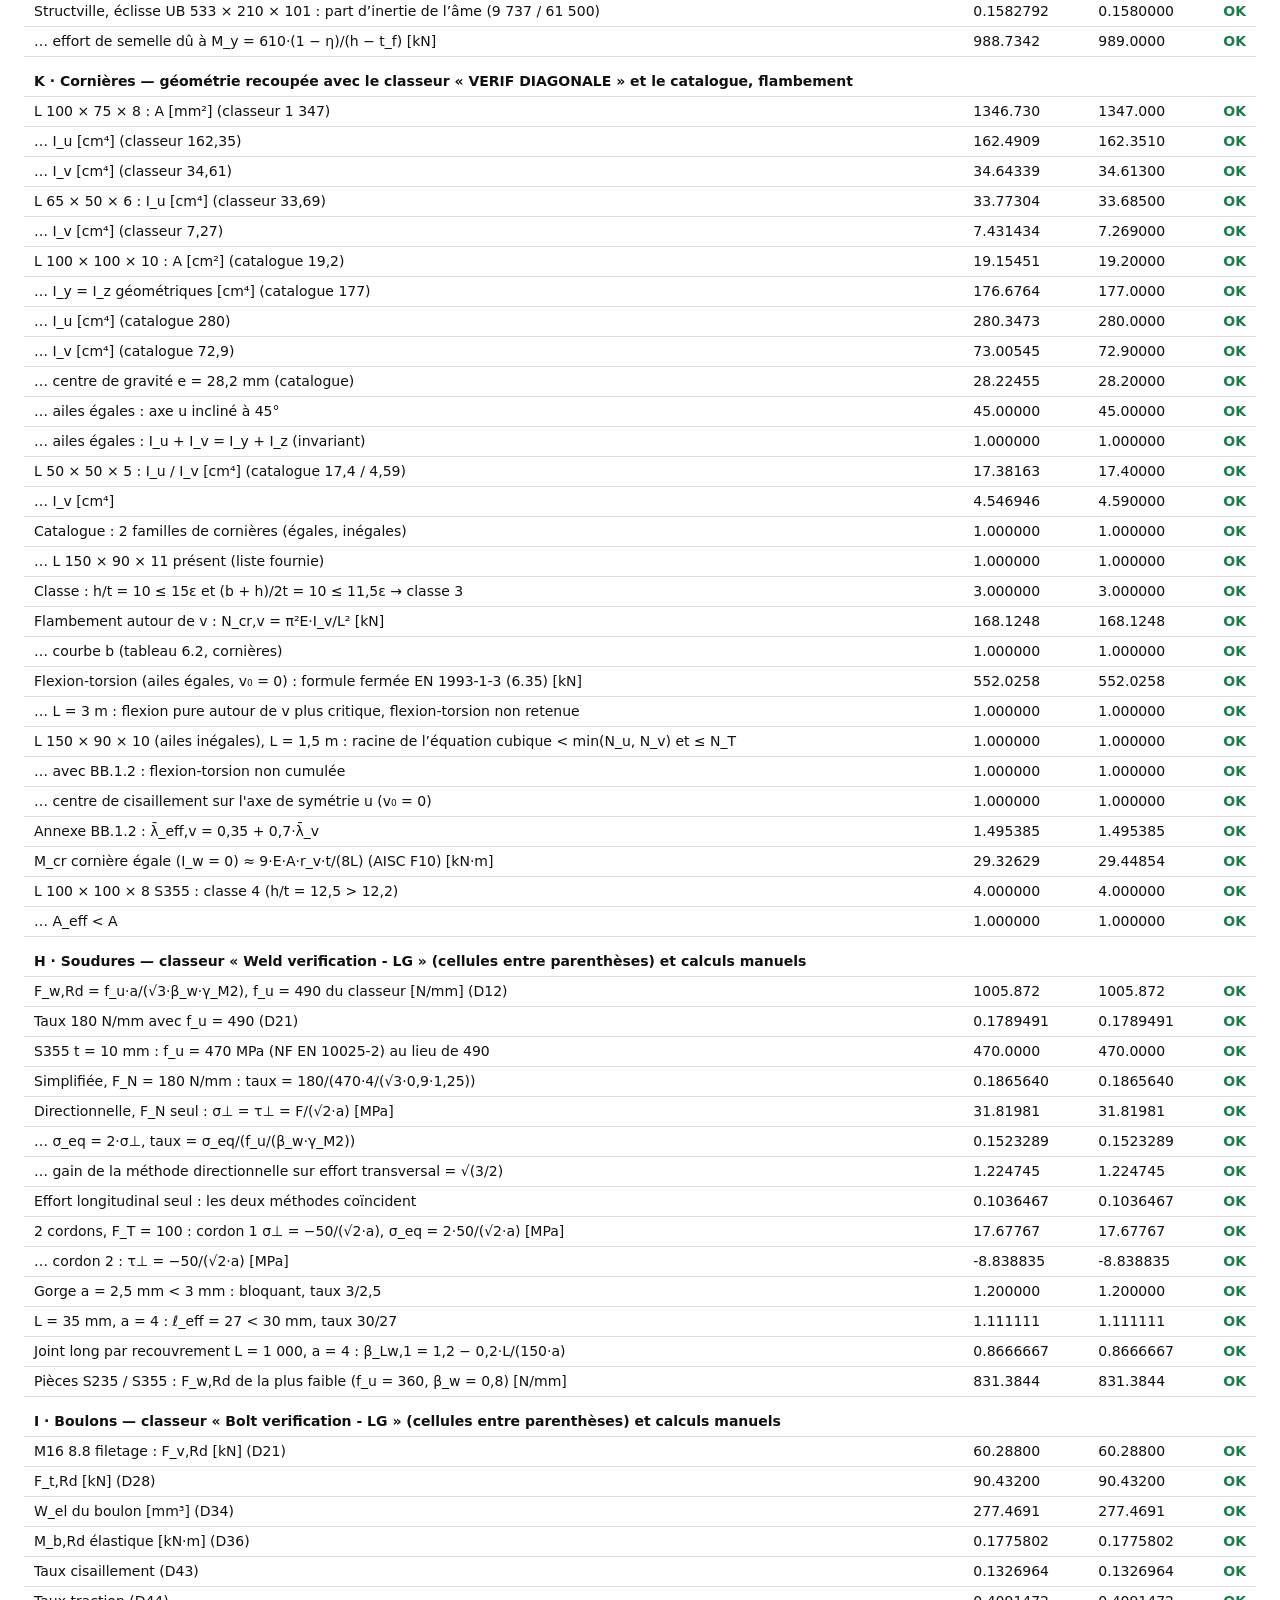
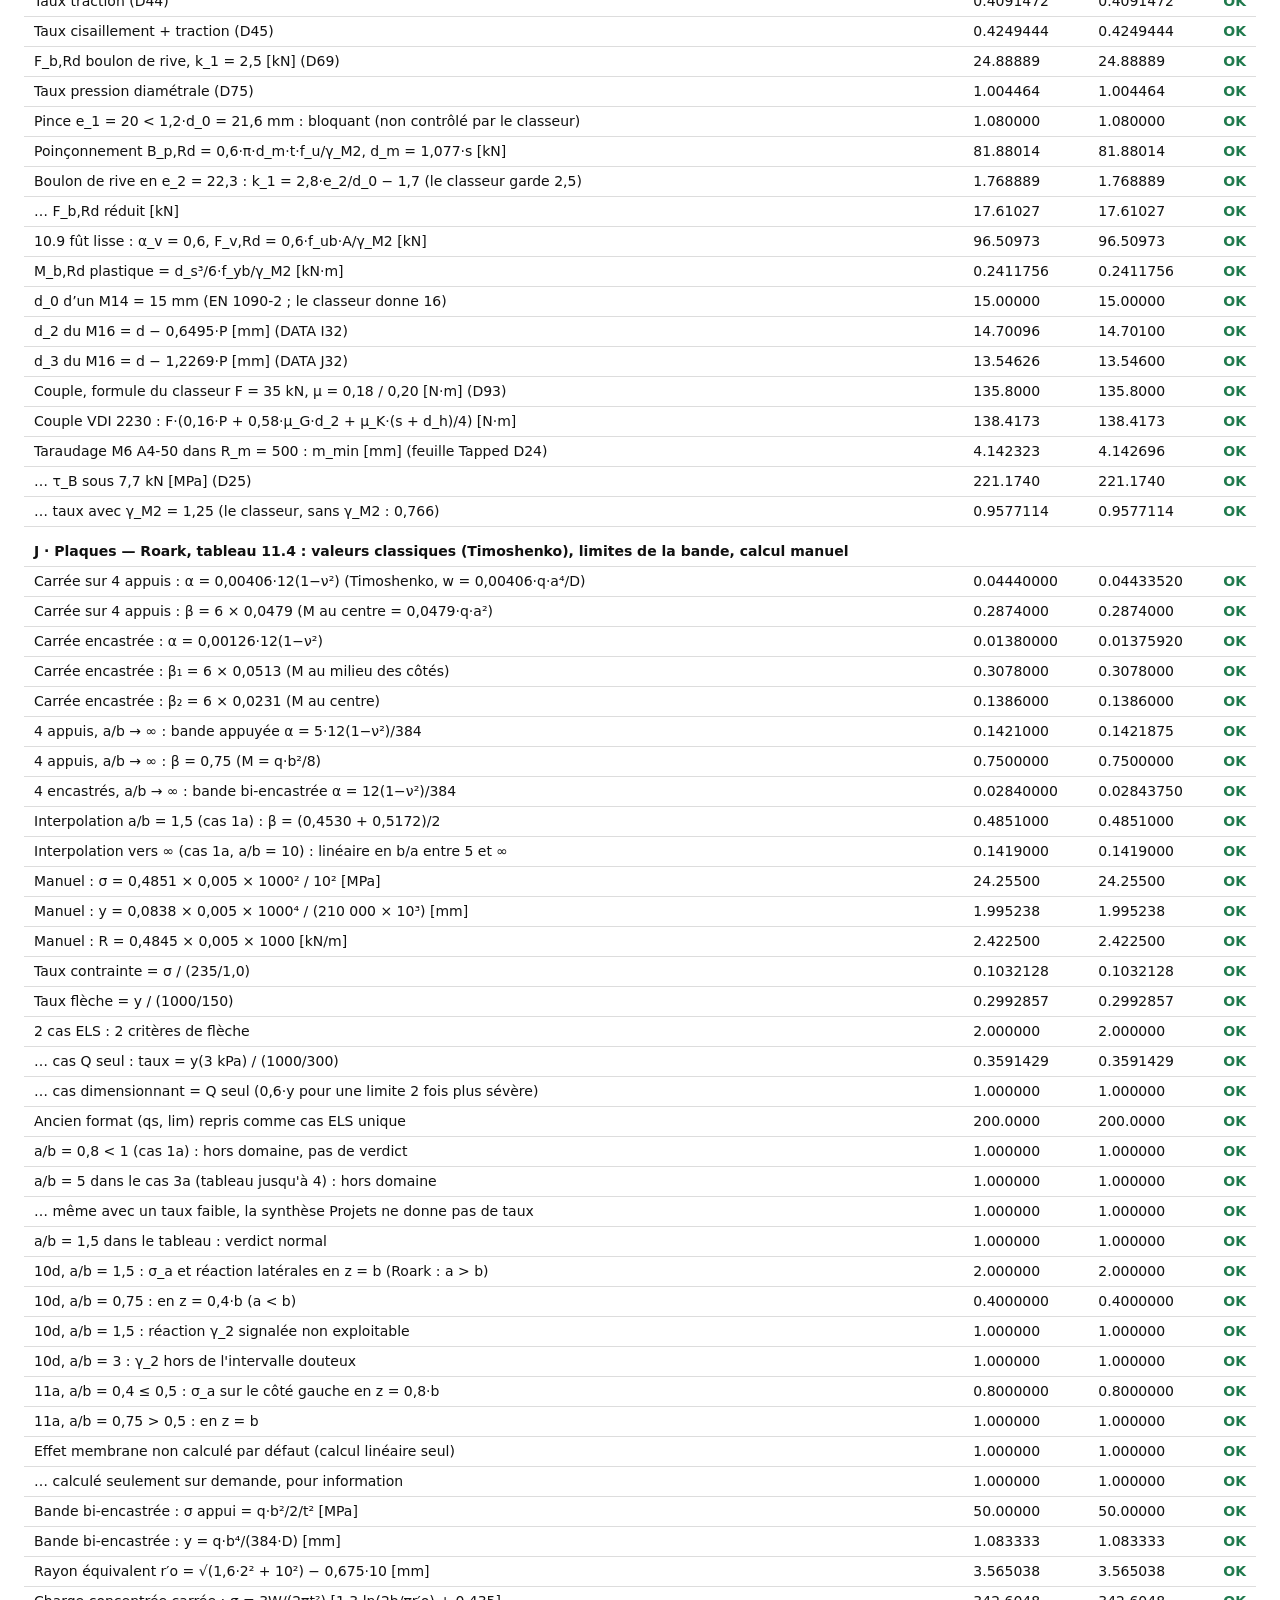
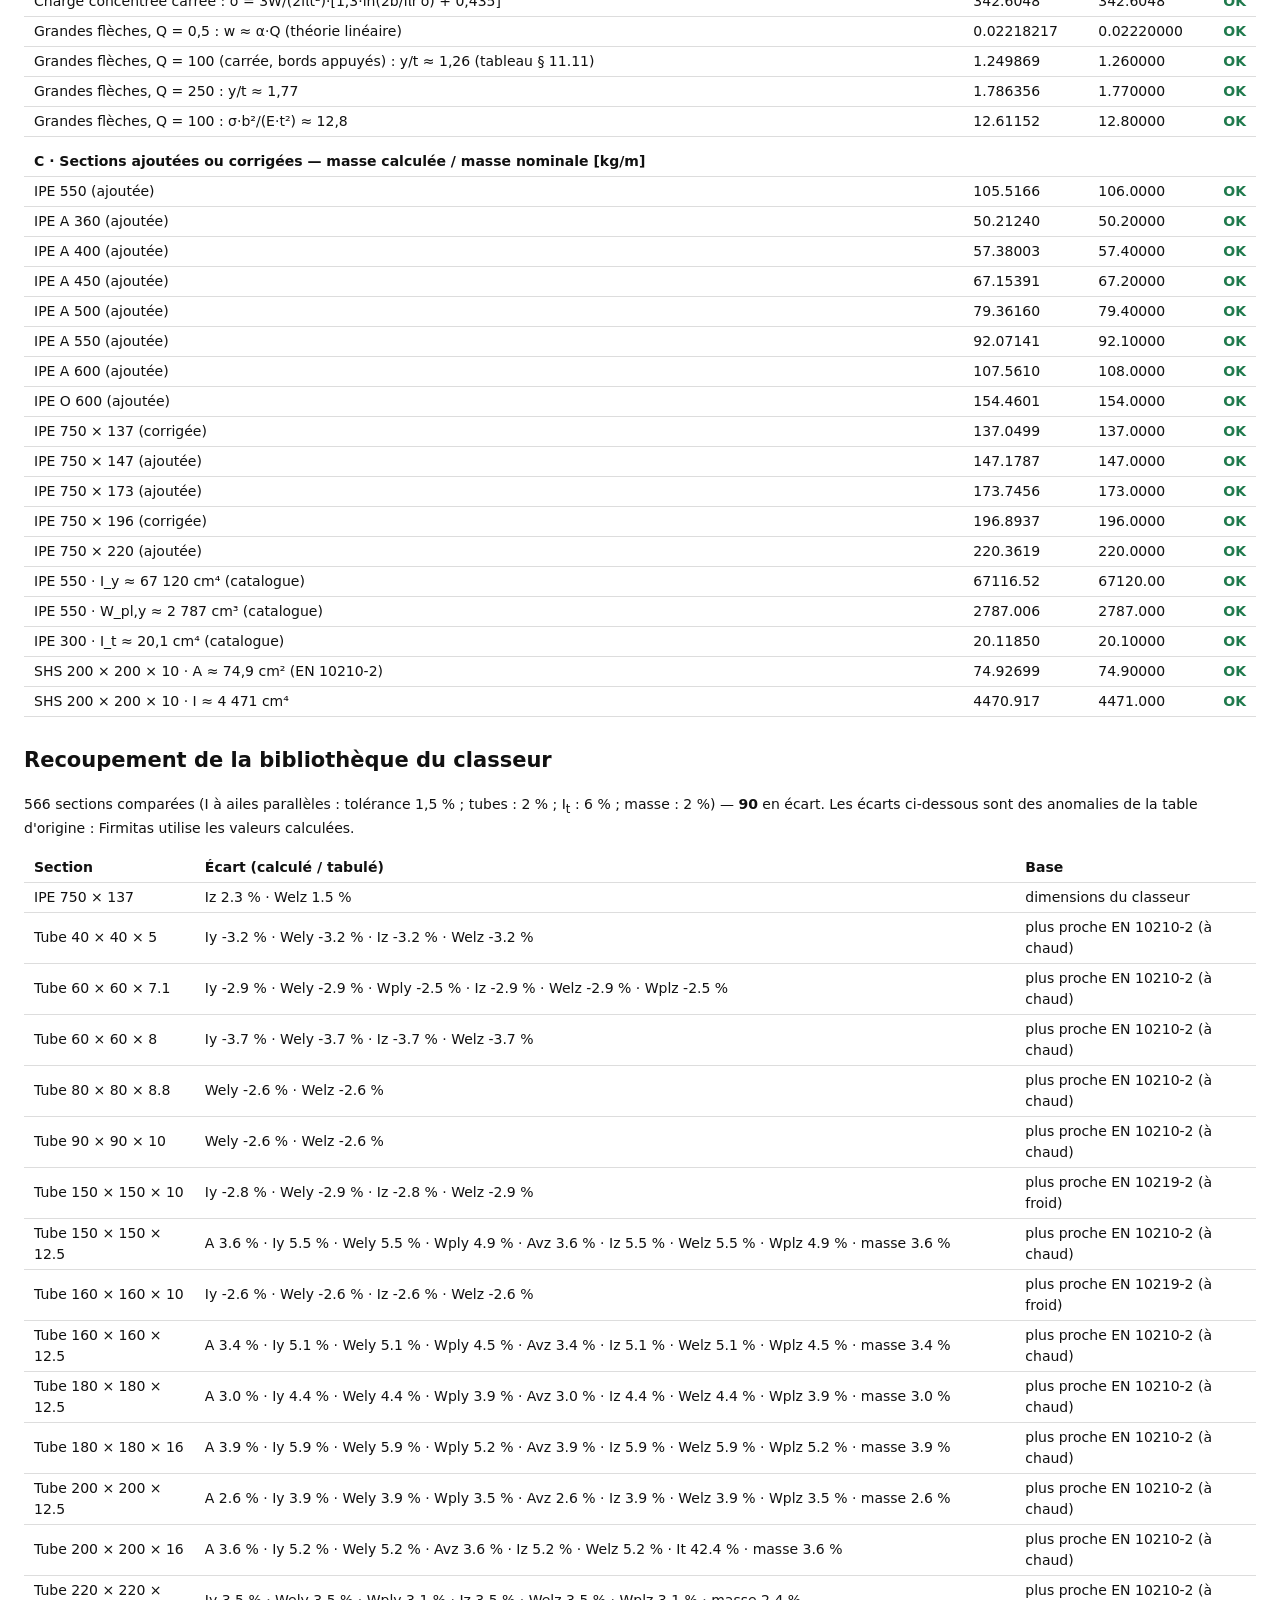
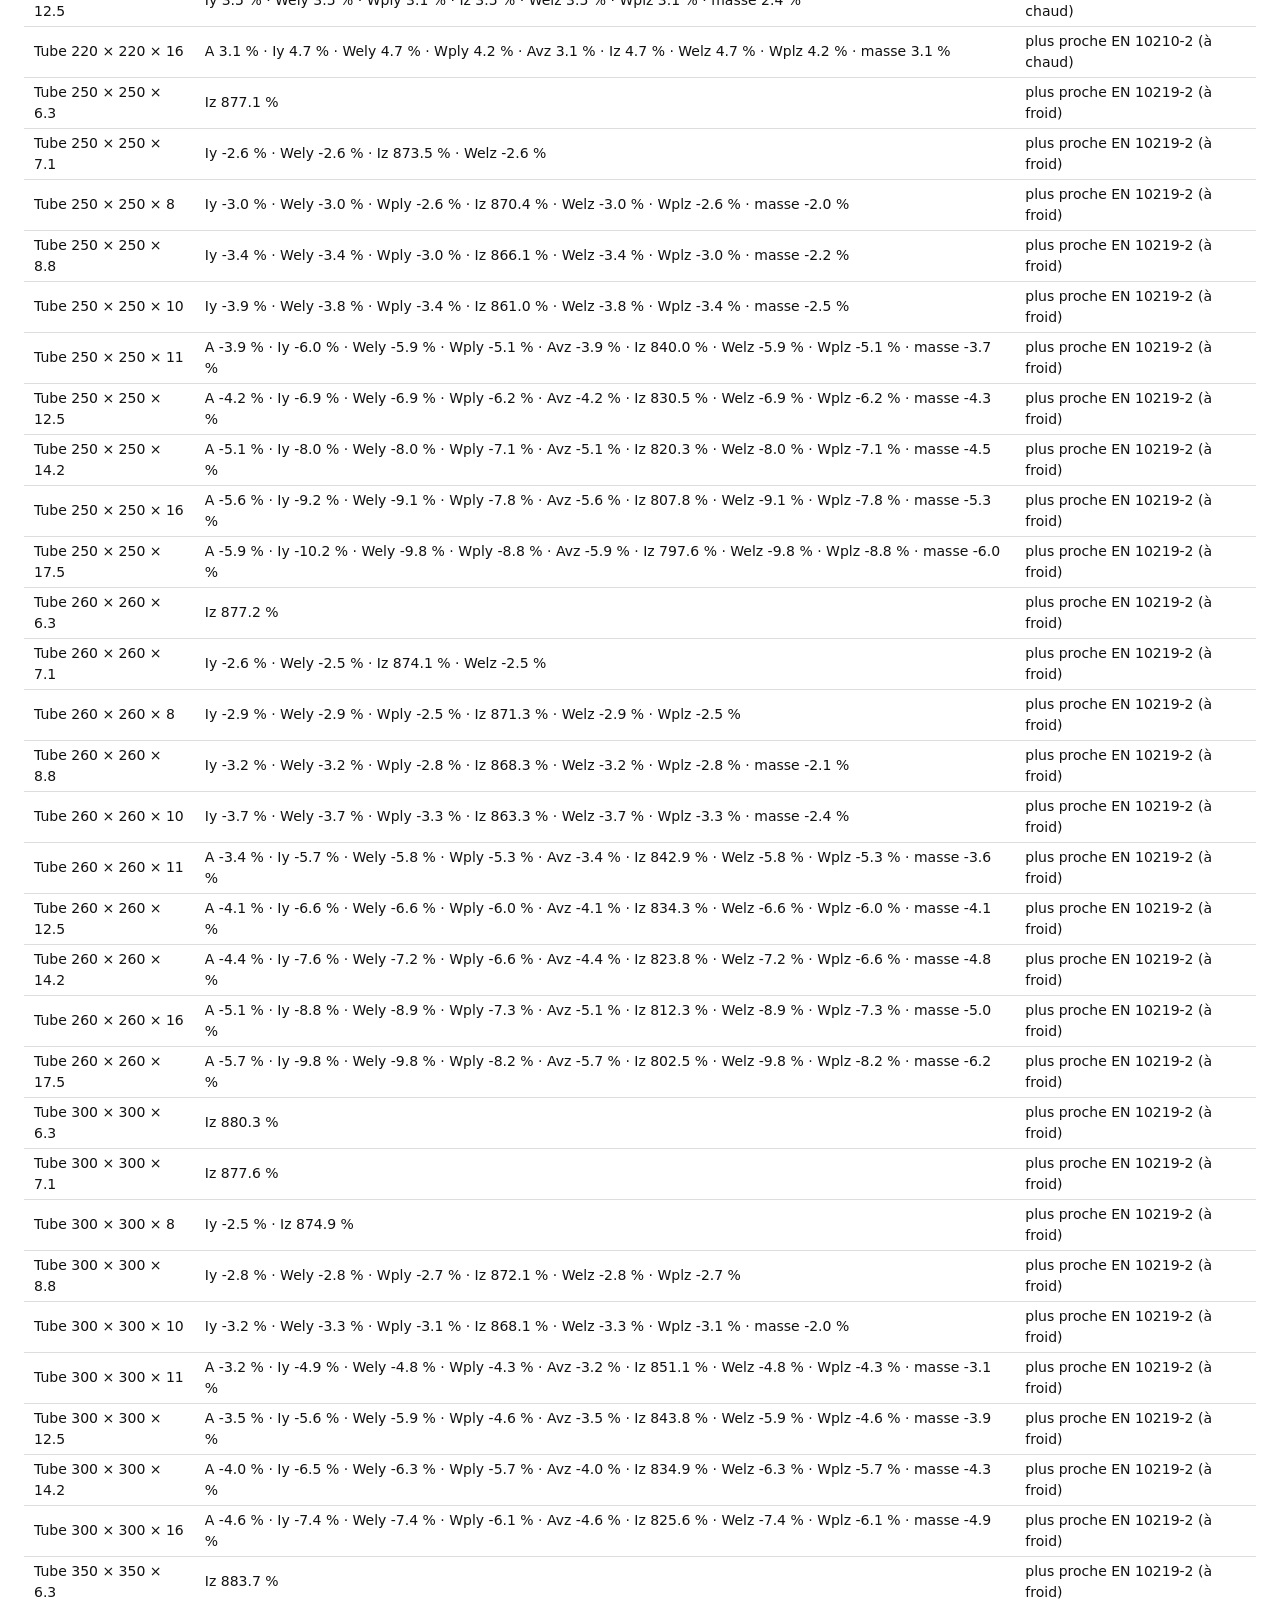
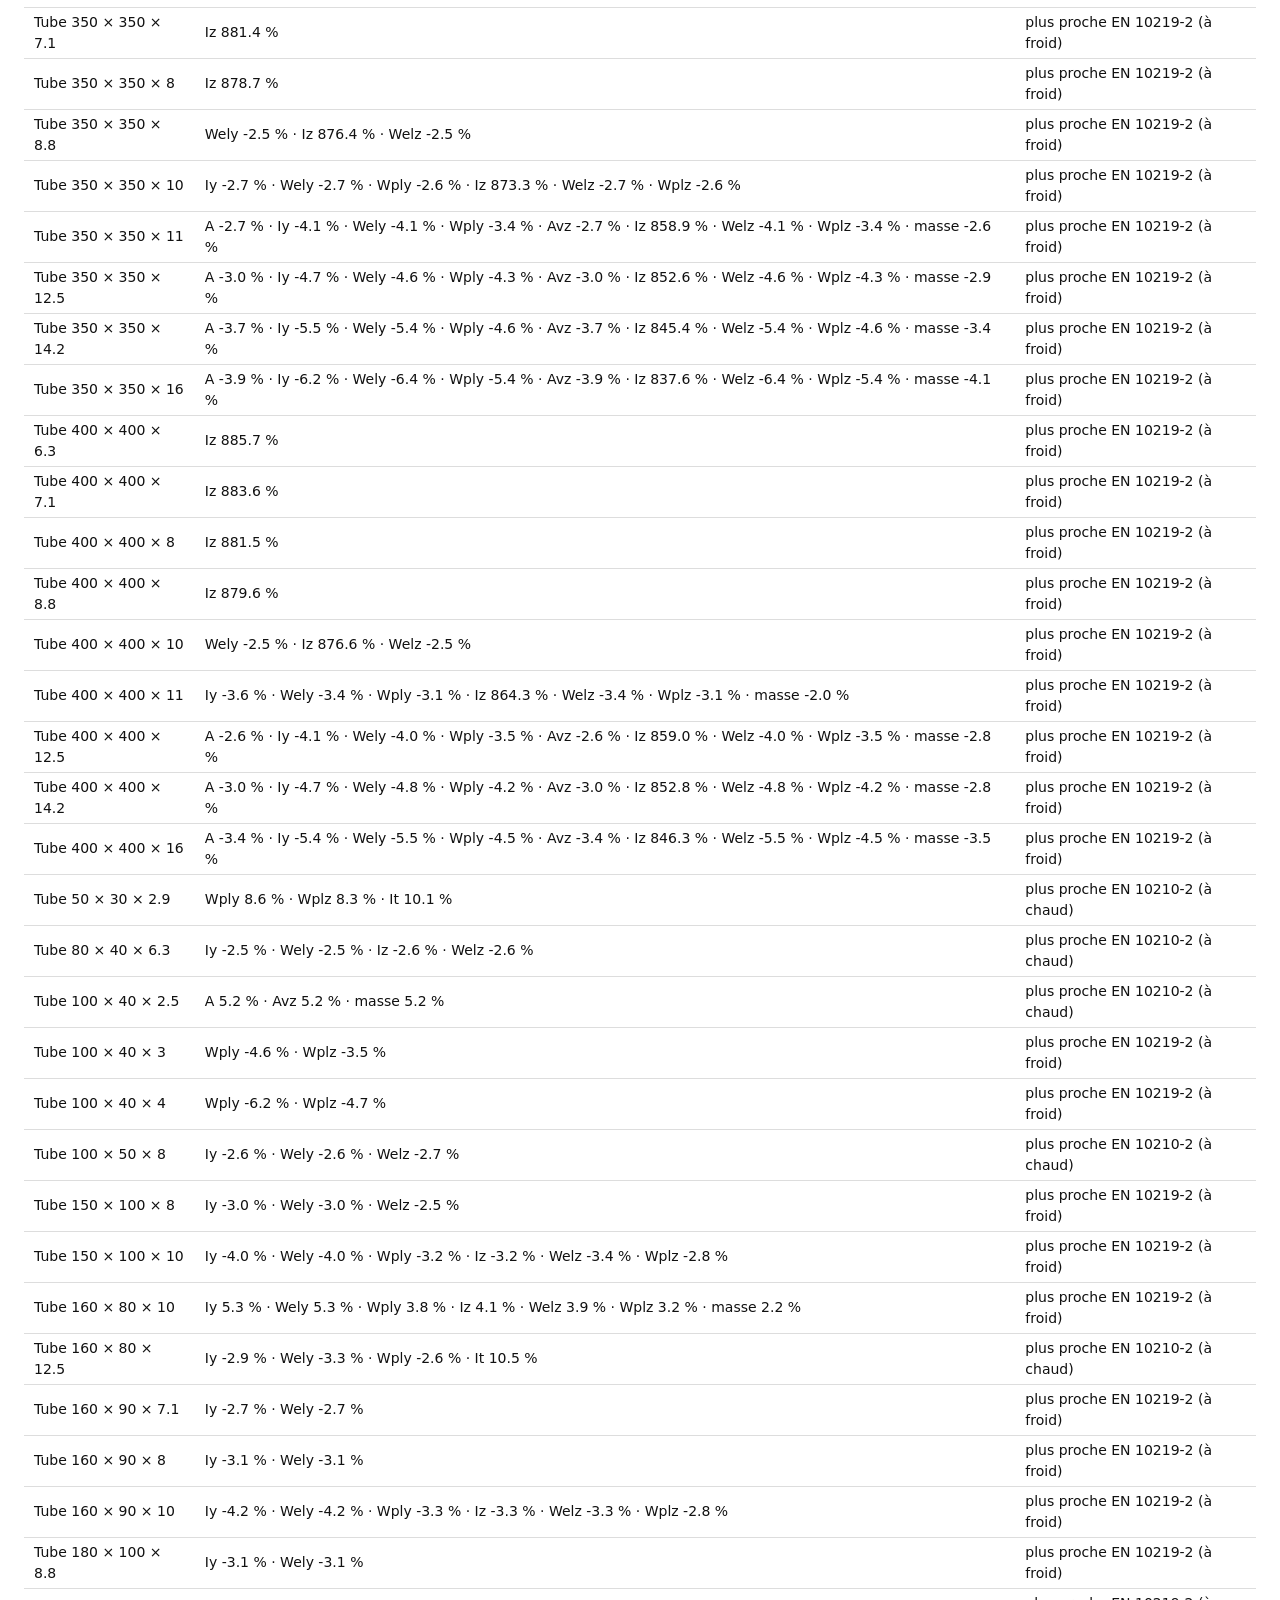
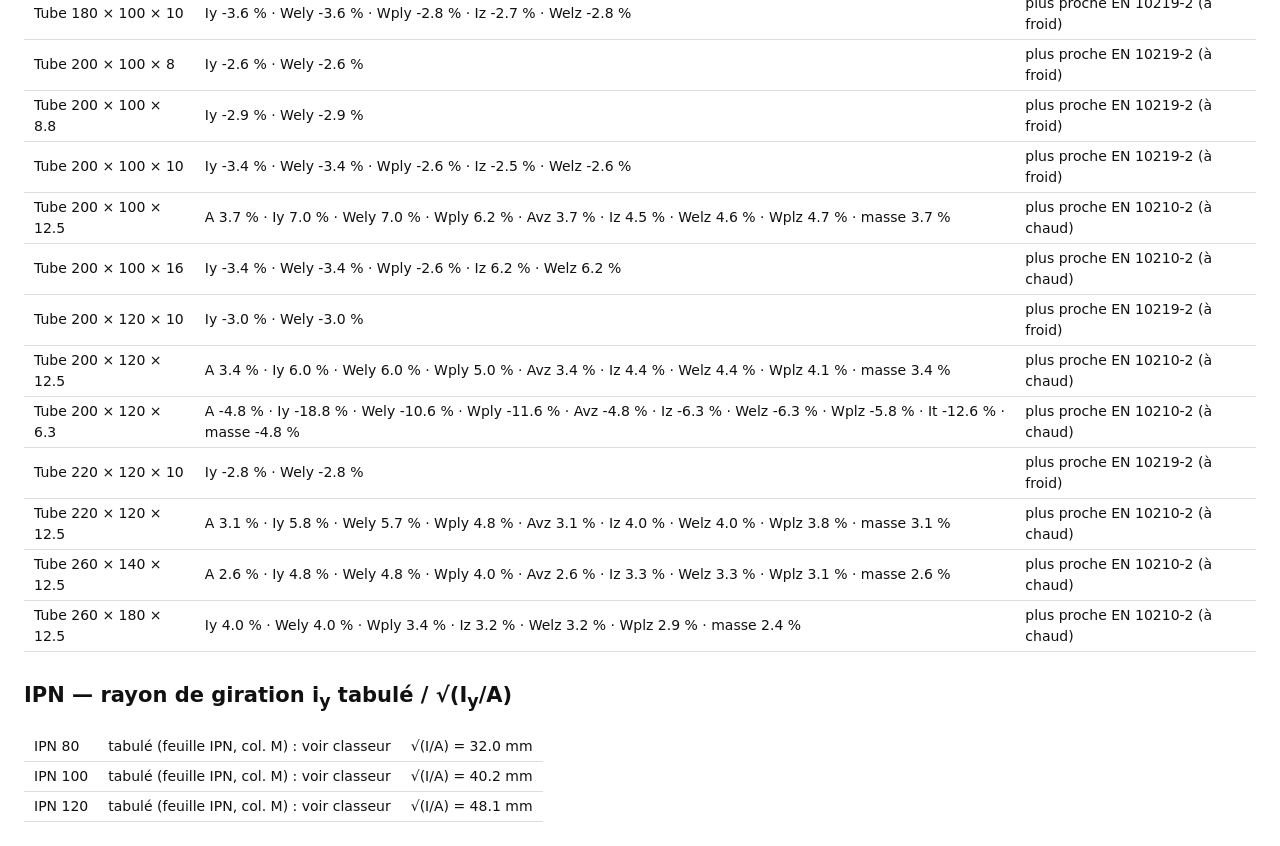
==== commit f733bc49: "Vérification : cornières L à ailes égales et inégales (EN 10056-1), axes principaux u/v, flexion-tor" ====
--- a/tests.html
+++ b/tests.html
@@ -16,10 +16,10 @@
 2. Bibliothèque : caractéristiques calculées par la géométrie comparées aux valeurs tabulées du classeur.</p>
 <div id="out"></div>
 <script src="js/sections.js?v=795732d2"></script>
-<script src="js/geom.js?v=63bb6171"></script>
-<script src="js/data.js?v=1c23bd14"></script>
-<script src="js/ec3.js?v=7de645d2"></script>
-<script src="js/store.js?v=98792fe1"></script>
+<script src="js/geom.js?v=cd8b3afb"></script>
+<script src="js/data.js?v=6017099c"></script>
+<script src="js/ec3.js?v=1b95c560"></script>
+<script src="js/store.js?v=d704f43b"></script>
 <script src="js/xl-ref.js?v=436b5782"></script>
 <script src="js/eclisse-calc.js?v=5ad40880"></script>
 <script src="js/platsoude-calc.js?v=994c2e9c"></script>
@@ -365,6 +365,60 @@
   }
 
   // ------------------------------------------------------------------
+  // K. Cornières — classeur « VERIF DIAGONALE » (feuille Custom, axes u/v) et catalogue ArcelorMittal
+  // ------------------------------------------------------------------
+  title('K · Cornières — géométrie recoupée avec le classeur « VERIF DIAGONALE » et le catalogue, flambement');
+  {
+    const A2 = (h, b, t, r) => G.angle(h, b, t, r);
+    const a1 = A2(100, 75, 8, 10);
+    check('L 100 × 75 × 8 : A [mm²] (classeur 1 347)', a1.A, 1347, 0.01);
+    check('… I_u [cm⁴] (classeur 162,35)', a1.Iy / 1e4, 162.351, 0.015);
+    check('… I_v [cm⁴] (classeur 34,61)', a1.Iz / 1e4, 34.613, 0.02);
+    const a2 = A2(65, 50, 6, 6);
+    check('L 65 × 50 × 6 : I_u [cm⁴] (classeur 33,69)', a2.Iy / 1e4, 33.685, 0.02);
+    check('… I_v [cm⁴] (classeur 7,27)', a2.Iz / 1e4, 7.269, 0.03);
+    const a3 = A2(100, 100, 10, 12);
+    check('L 100 × 100 × 10 : A [cm²] (catalogue 19,2)', a3.A / 100, 19.2, 0.01);
+    check('… I_y = I_z géométriques [cm⁴] (catalogue 177)', a3.geo.Iyg / 1e4, 177, 0.015);
+    check('… I_u [cm⁴] (catalogue 280)', a3.Iy / 1e4, 280, 0.015);
+    check('… I_v [cm⁴] (catalogue 72,9)', a3.Iz / 1e4, 72.9, 0.02);
+    check('… centre de gravité e = 28,2 mm (catalogue)', a3.geo.ey, 28.2, 0.01);
+    check('… ailes égales : axe u incliné à 45°', Math.abs(a3.geo.alpha), 45, 1e-6);
+    check('… ailes égales : I_u + I_v = I_y + I_z (invariant)', (a3.Iy + a3.Iz) / (a3.geo.Iyg + a3.geo.Izg), 1, 1e-9);
+    const a4 = A2(50, 50, 5, 7);
+    check('L 50 × 50 × 5 : I_u / I_v [cm⁴] (catalogue 17,4 / 4,59)', a4.Iy / 1e4 + a4.Iz / 1e4 * 0, 17.4, 0.02);
+    check('… I_v [cm⁴]', a4.Iz / 1e4, 4.59, 0.03);
+    check('Catalogue : 2 familles de cornières (égales, inégales)', D.CATALOG['L (ailes égales)'].length > 40 && D.CATALOG['L (ailes inégales)'].length > 60 ? 1 : 0, 1);
+    check('… L 150 × 90 × 11 présent (liste fournie)', D.CATALOG['L (ailes inégales)'].some((x) => x.name === 'L 150 × 90 × 11') ? 1 : 0, 1);
+    // classification et flambement d'une cornière égale L 100 × 100 × 10 S235, L = 3 m, N = 100 kN
+    const P = E.prepare(a3, 235), eps = 1;
+    check('Classe : h/t = 10 ≤ 15ε et (b + h)/2t = 10 ≤ 11,5ε → classe 3', P.cN.cls, 3);
+    const diag = { N: 100e3, My: [0, 0, 0, 0, 0], Mz: [0, 0, 0, 0, 0], Mymax: 0, Mzmax: 0, loadY: null, loadZ: null };
+    const stab = { L: 3000, bc: 'aa', Lcry: 3000, Lcrz: 3000, LLT: 3000, k: 1, kw: 1, zg: 0, C1: null, C2: null, restrained: false, sway: false };
+    const mb = E.memberCheck(a3, P, 'S235', 1, diag, stab);
+    const Nv = Math.PI ** 2 * 210000 * a3.Iz / 3000 ** 2;
+    check('Flambement autour de v : N_cr,v = π²E·I_v/L² [kN]', mb.z.Ncr / 1e3, Nv / 1e3);
+    check('… courbe b (tableau 6.2, cornières)', mb.z.curve === 'b' && mb.y.curve === 'b' ? 1 : 0, 1);
+    // flexion-torsion, ailes égales (u axe de symétrie) : formule fermée EN 1993-1-3 (6.35)
+    const t = mb.tf, Nu = mb.y.Ncr, NT = t.NT, b2 = 1 - t.u0 * t.u0 / t.i02;
+    const Ntf = Nu / (2 * b2) * (1 + NT / Nu - Math.sqrt((1 - NT / Nu) ** 2 + 4 * (t.u0 * t.u0 / t.i02) * NT / Nu));
+    check('Flexion-torsion (ailes égales, v₀ = 0) : formule fermée EN 1993-1-3 (6.35) [kN]', t.Ncr / 1e3, Ntf / 1e3, 1e-9);
+    check('… L = 3 m : flexion pure autour de v plus critique, flexion-torsion non retenue', t.gov ? 0 : 1, 1);
+    { const a6 = A2(150, 90, 10, 12), P6a = E.prepare(a6, 235), m6 = E.memberCheck(a6, P6a, 'S235', 1, diag, Object.assign({}, stab, { Lcry: 1500, Lcrz: 1500, LLT: 1500 })); check('L 150 × 90 × 10 (ailes inégales), L = 1,5 m : racine de l’équation cubique < min(N_u, N_v) et ≤ N_T', m6.tf.Ncr < Math.min(m6.y.Ncr, m6.z.Ncr, m6.tf.NT) ? 1 : 0, 1);
+      const m6b = E.memberCheck(a6, P6a, 'S235', 1, diag, Object.assign({}, stab, { Lcry: 1500, Lcrz: 1500, LLT: 1500, bb12: true })); check('… avec BB.1.2 : flexion-torsion non cumulée', m6b.tf.gov ? 0 : 1, 1); }
+    check('… centre de cisaillement sur l\'axe de symétrie u (v₀ = 0)', Math.abs(t.v0) < 1e-6 ? 1 : 0, 1);
+    const mbb = E.memberCheck(a3, P, 'S235', 1, diag, Object.assign({}, stab, { bb12: true }));
+    check('Annexe BB.1.2 : λ̄_eff,v = 0,35 + 0,7·λ̄_v', mbb.z.lam, 0.35 + 0.7 * mb.z.lam);
+    // déversement d'une cornière égale : M_cr (I_w = 0) = formule AISC F10 9·E·A·r_v·t·C_b/(8L) pour C1 = 1
+    const Mcr = E.mcr(Object.assign({}, a3, { Iw: 0, It: 2 * 100 * 10 ** 3 / 3 * (1 - 0.05) }), 3000, 1, 1, 1, 0, 0);
+    check('M_cr cornière égale (I_w = 0) ≈ 9·E·A·r_v·t/(8L) (AISC F10) [kN·m]', Mcr / 1e6, 9 * 210000 * a3.A * Math.sqrt(a3.Iz / a3.A) * 10 / (8 * 3000) / 1e6, 0.06);
+    // classe 4 : S355, L 100 × 100 × 8 (h/t = 12,5 > 15·0,814)
+    const a5 = A2(100, 100, 8, 12), P5 = E.prepare(a5, 355);
+    check('L 100 × 100 × 8 S355 : classe 4 (h/t = 12,5 > 12,2)', P5.cN.cls, 4);
+    check('… A_eff < A', P5.Aeff < a5.A ? 1 : 0, 1);
+  }
+
+  // ------------------------------------------------------------------
   // H. Soudures — classeur « Weld verification - LG » et calculs manuels
   // ------------------------------------------------------------------
   title('H · Soudures — classeur « Weld verification - LG » (cellules entre parenthèses) et calculs manuels');
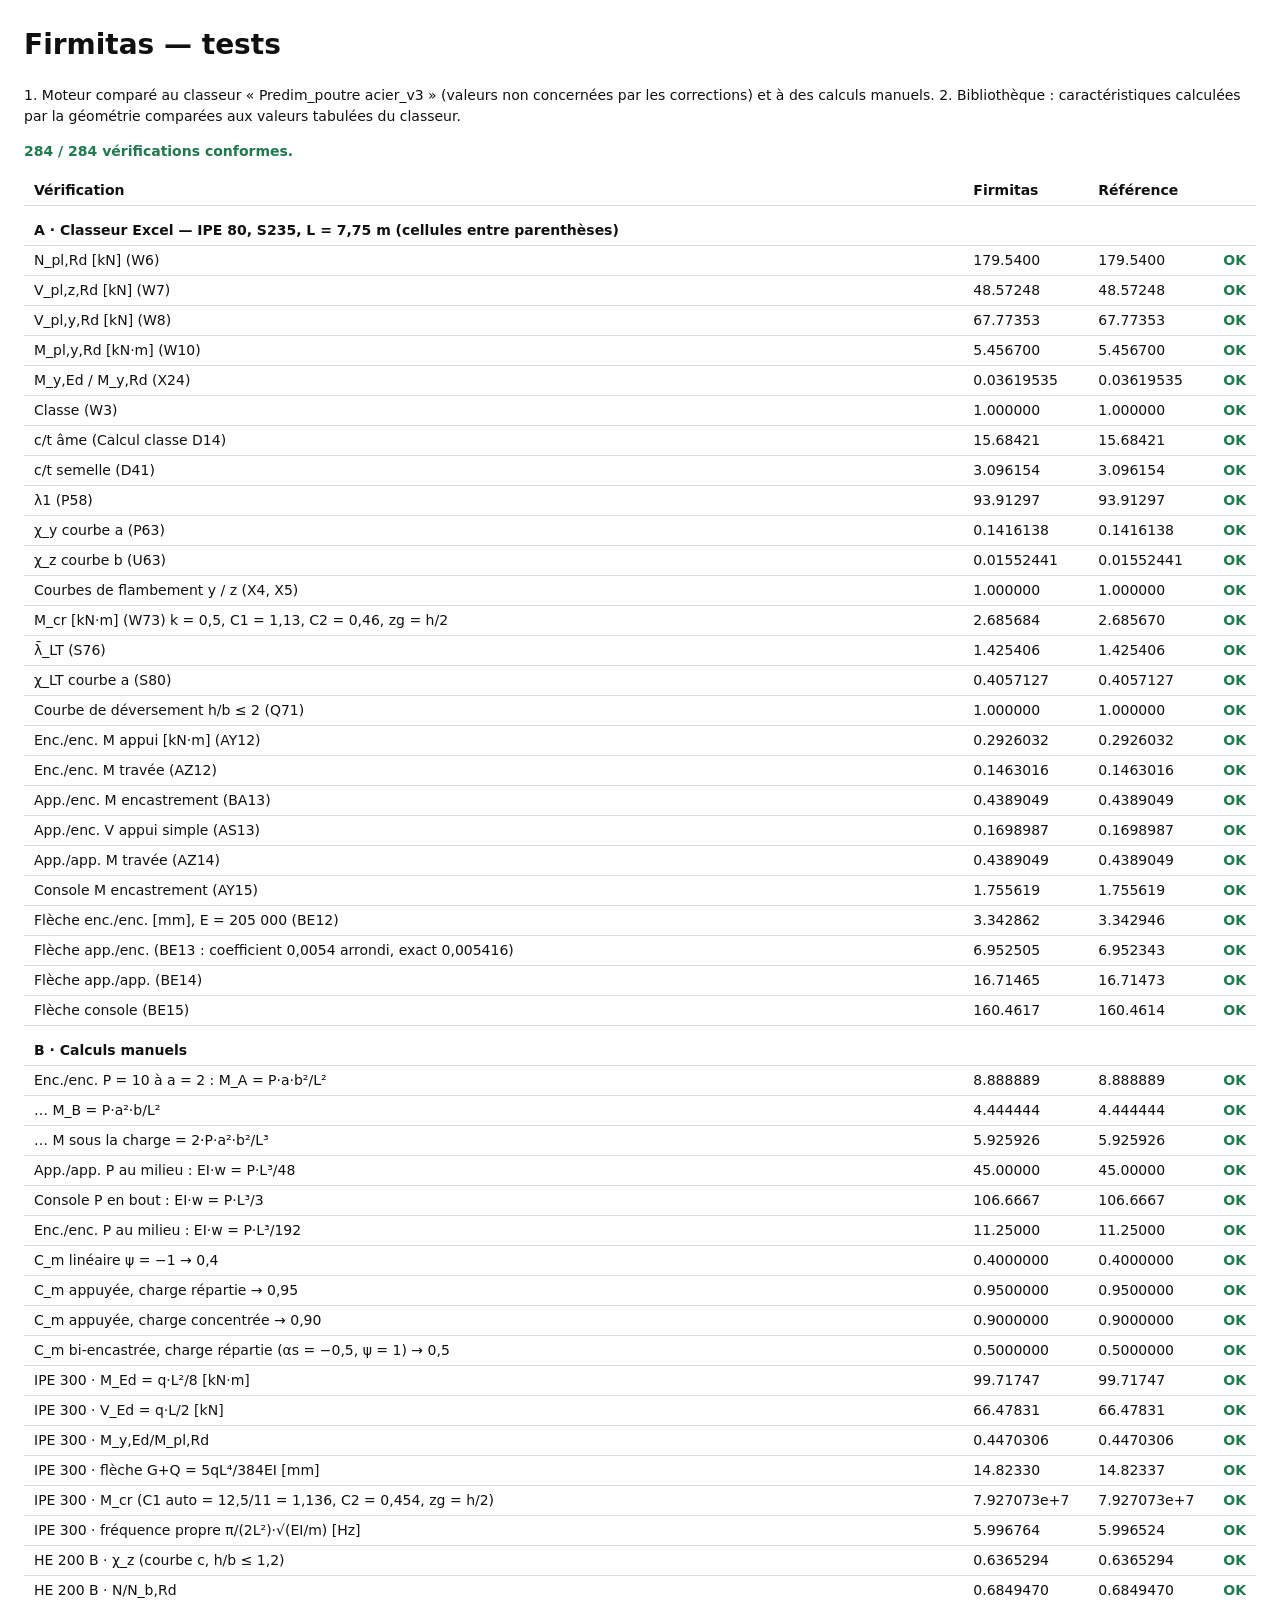
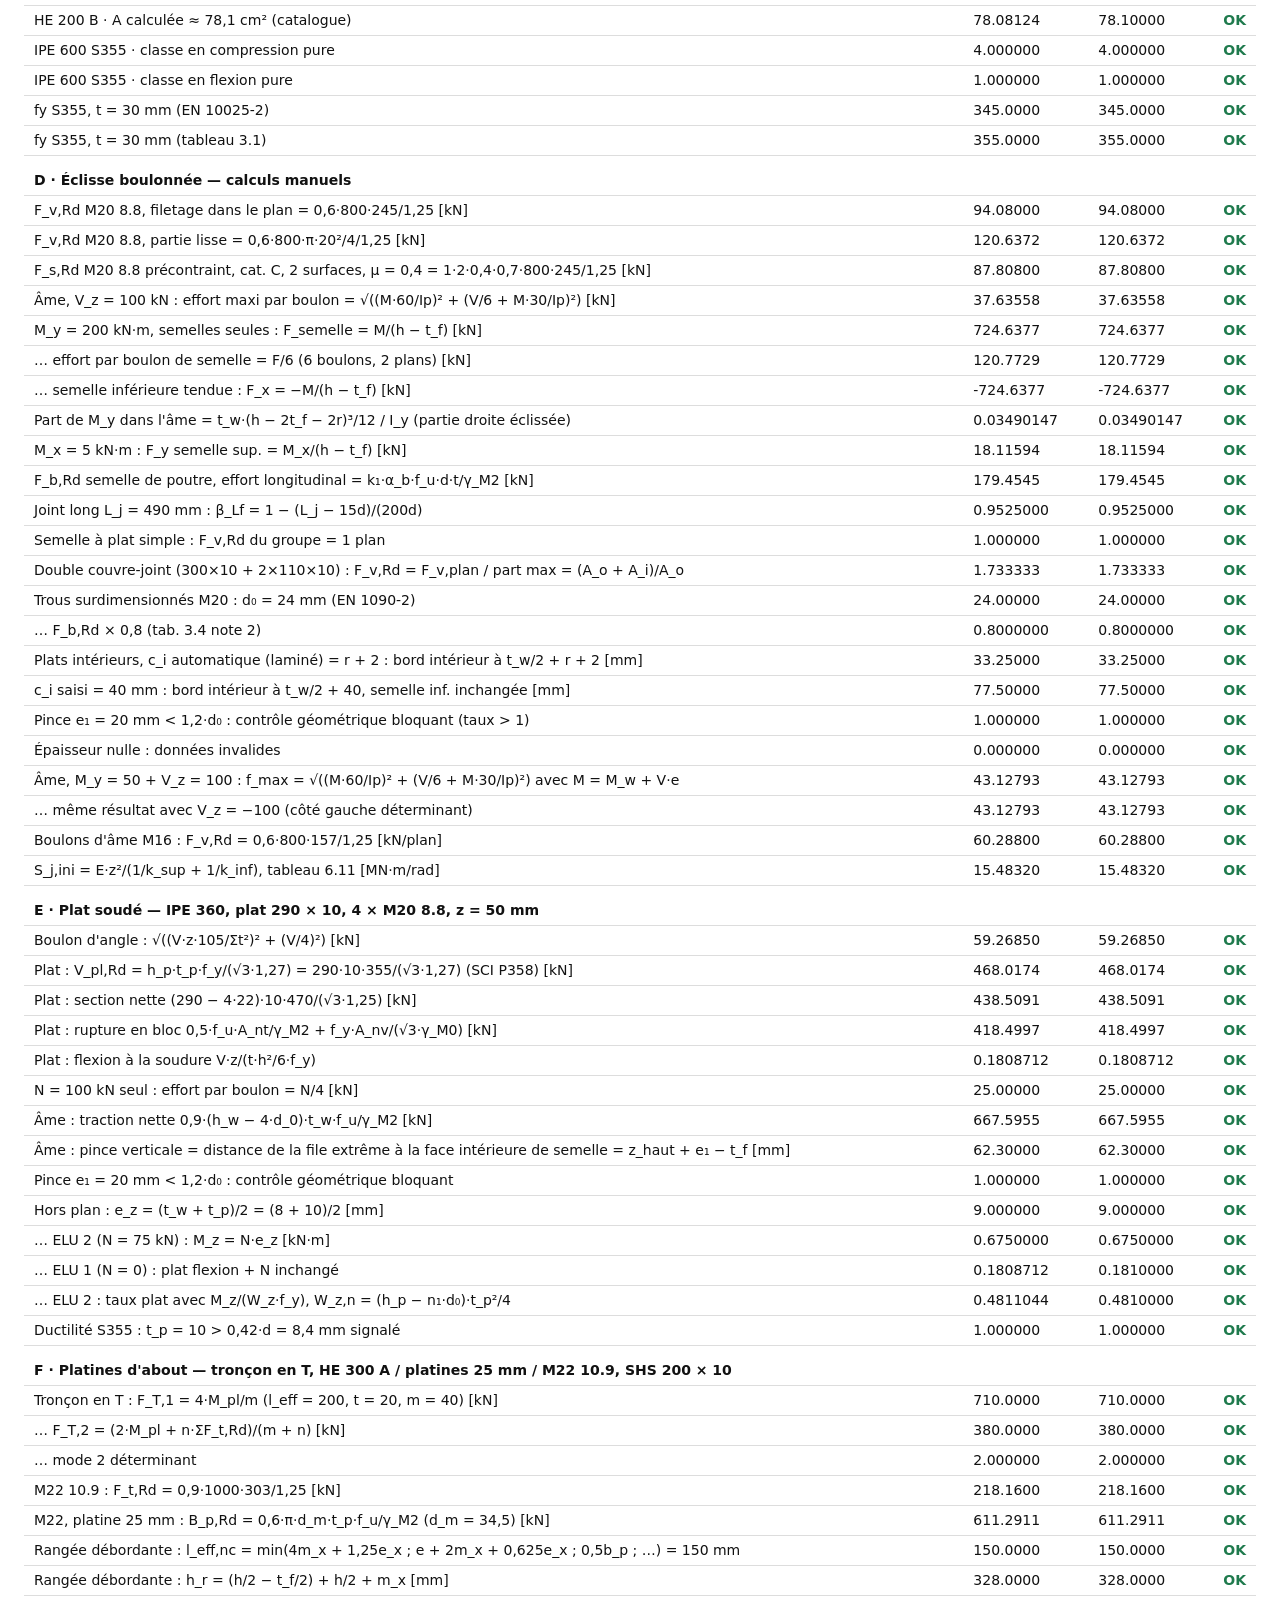
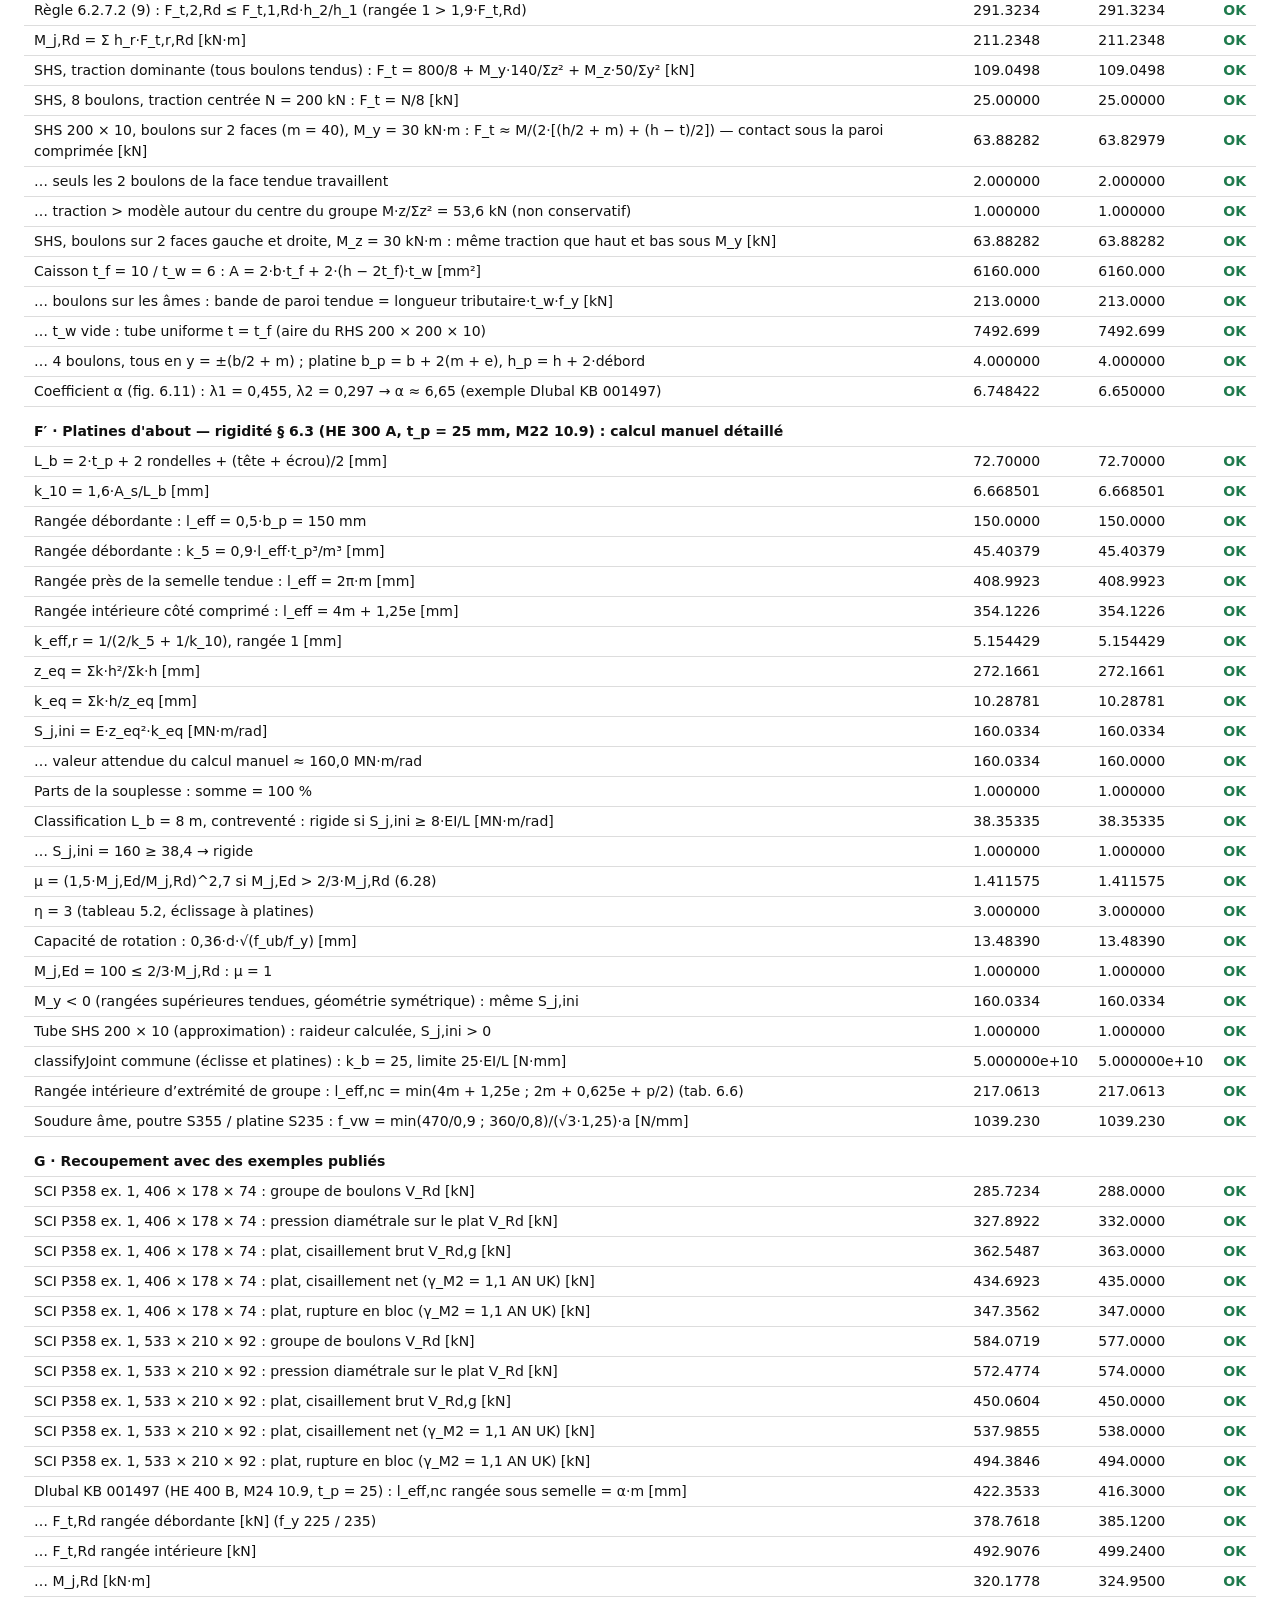
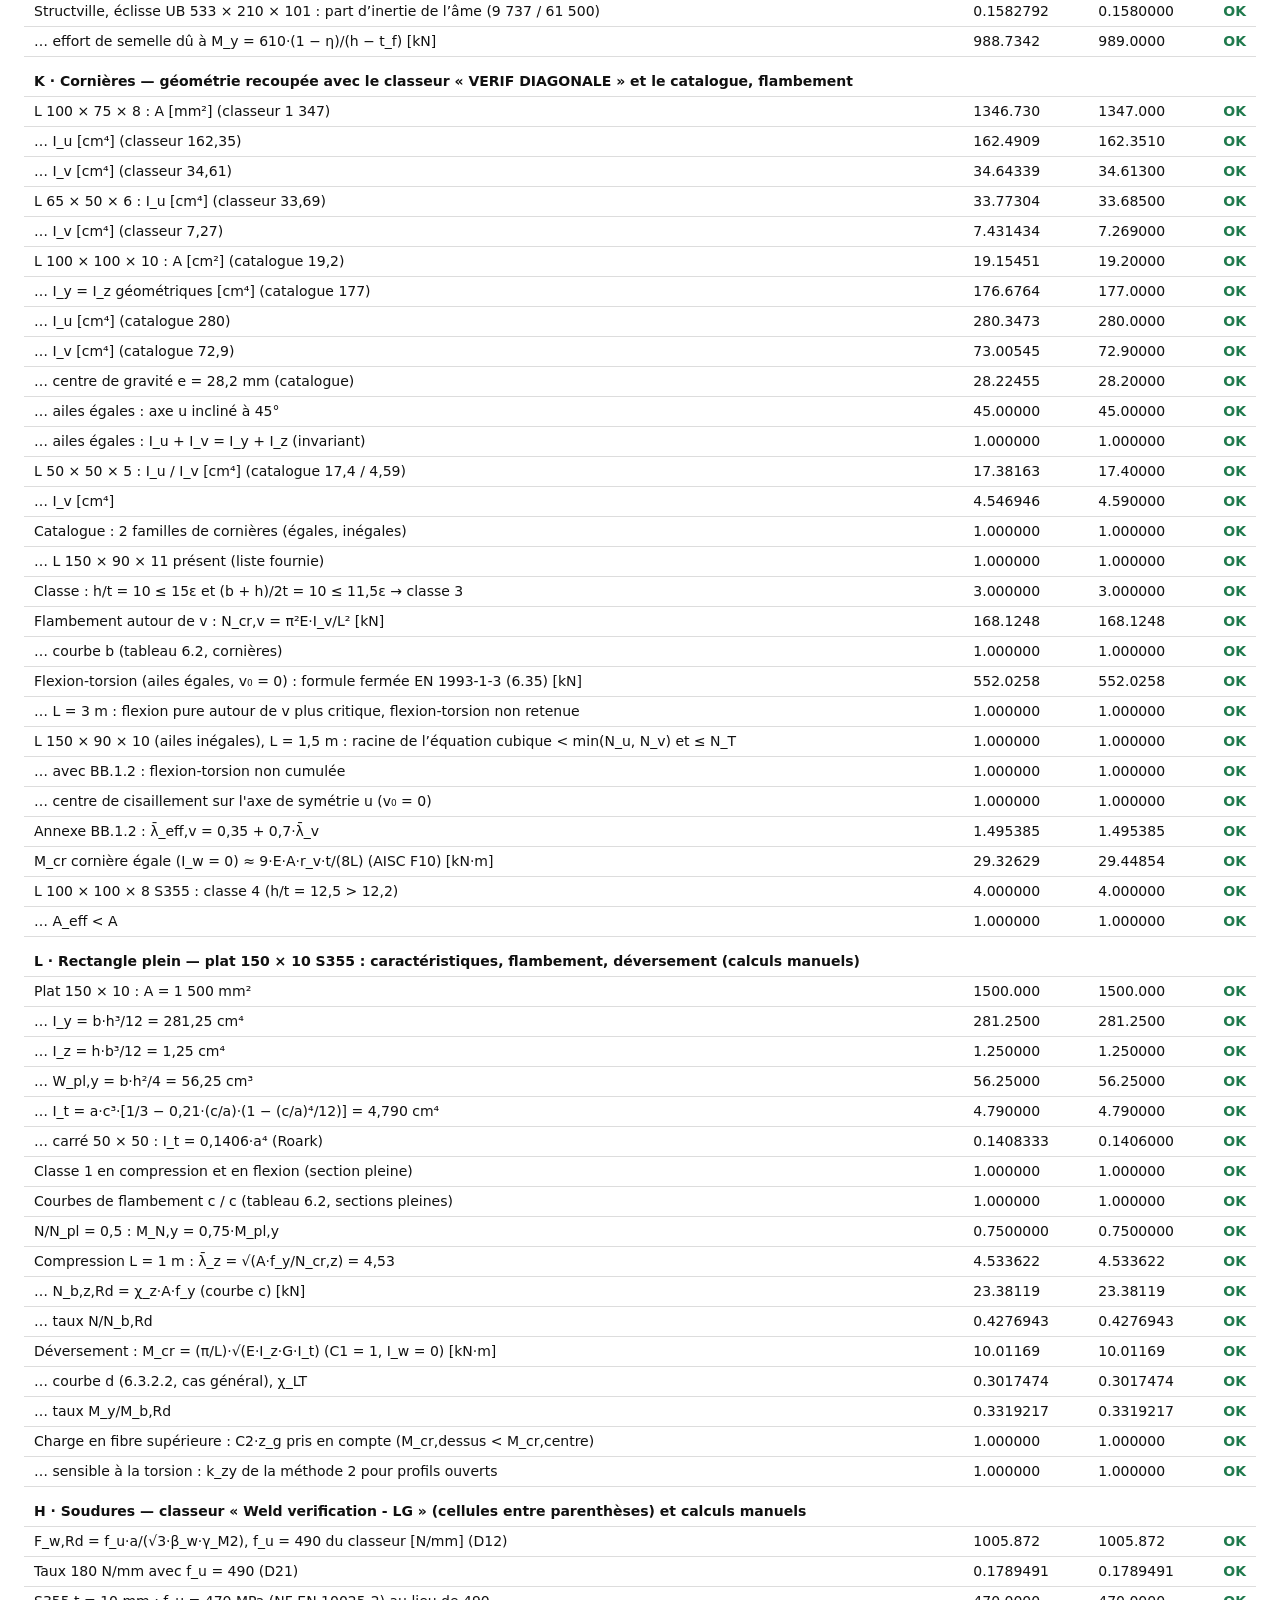
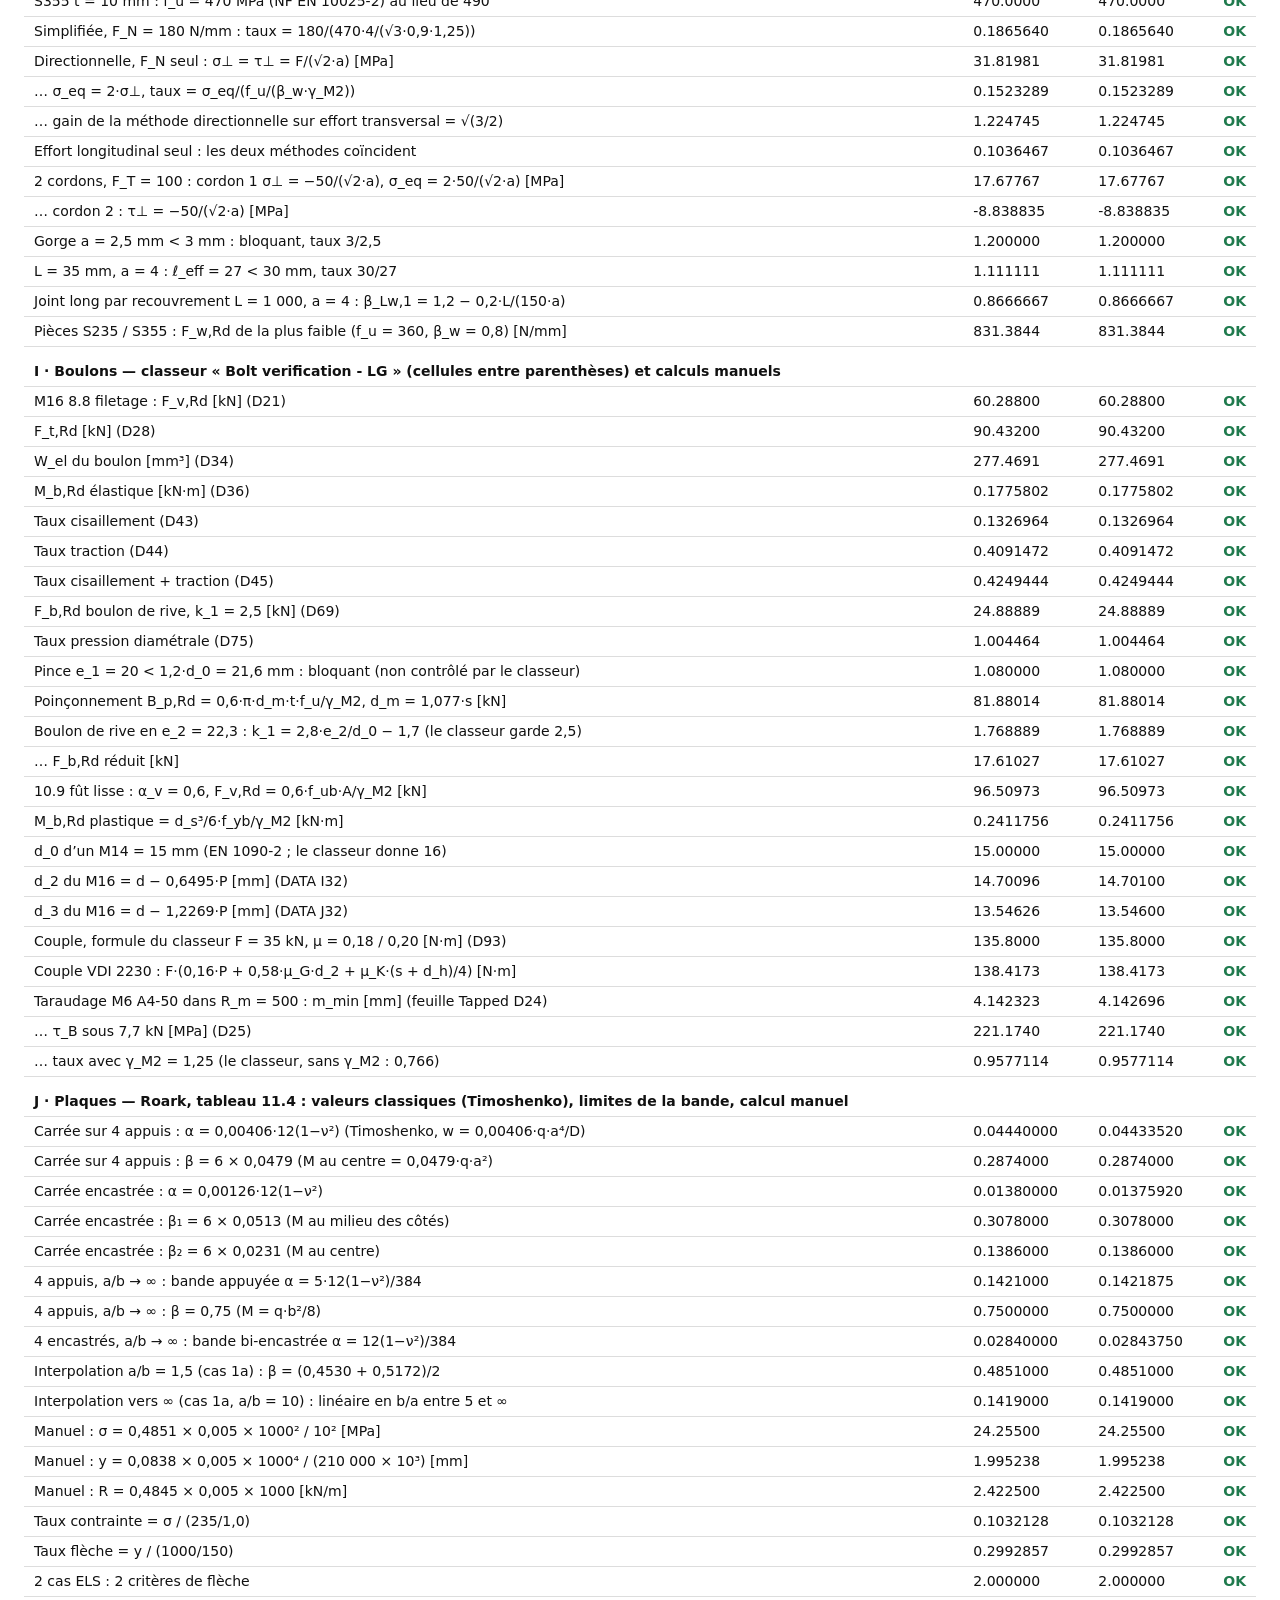
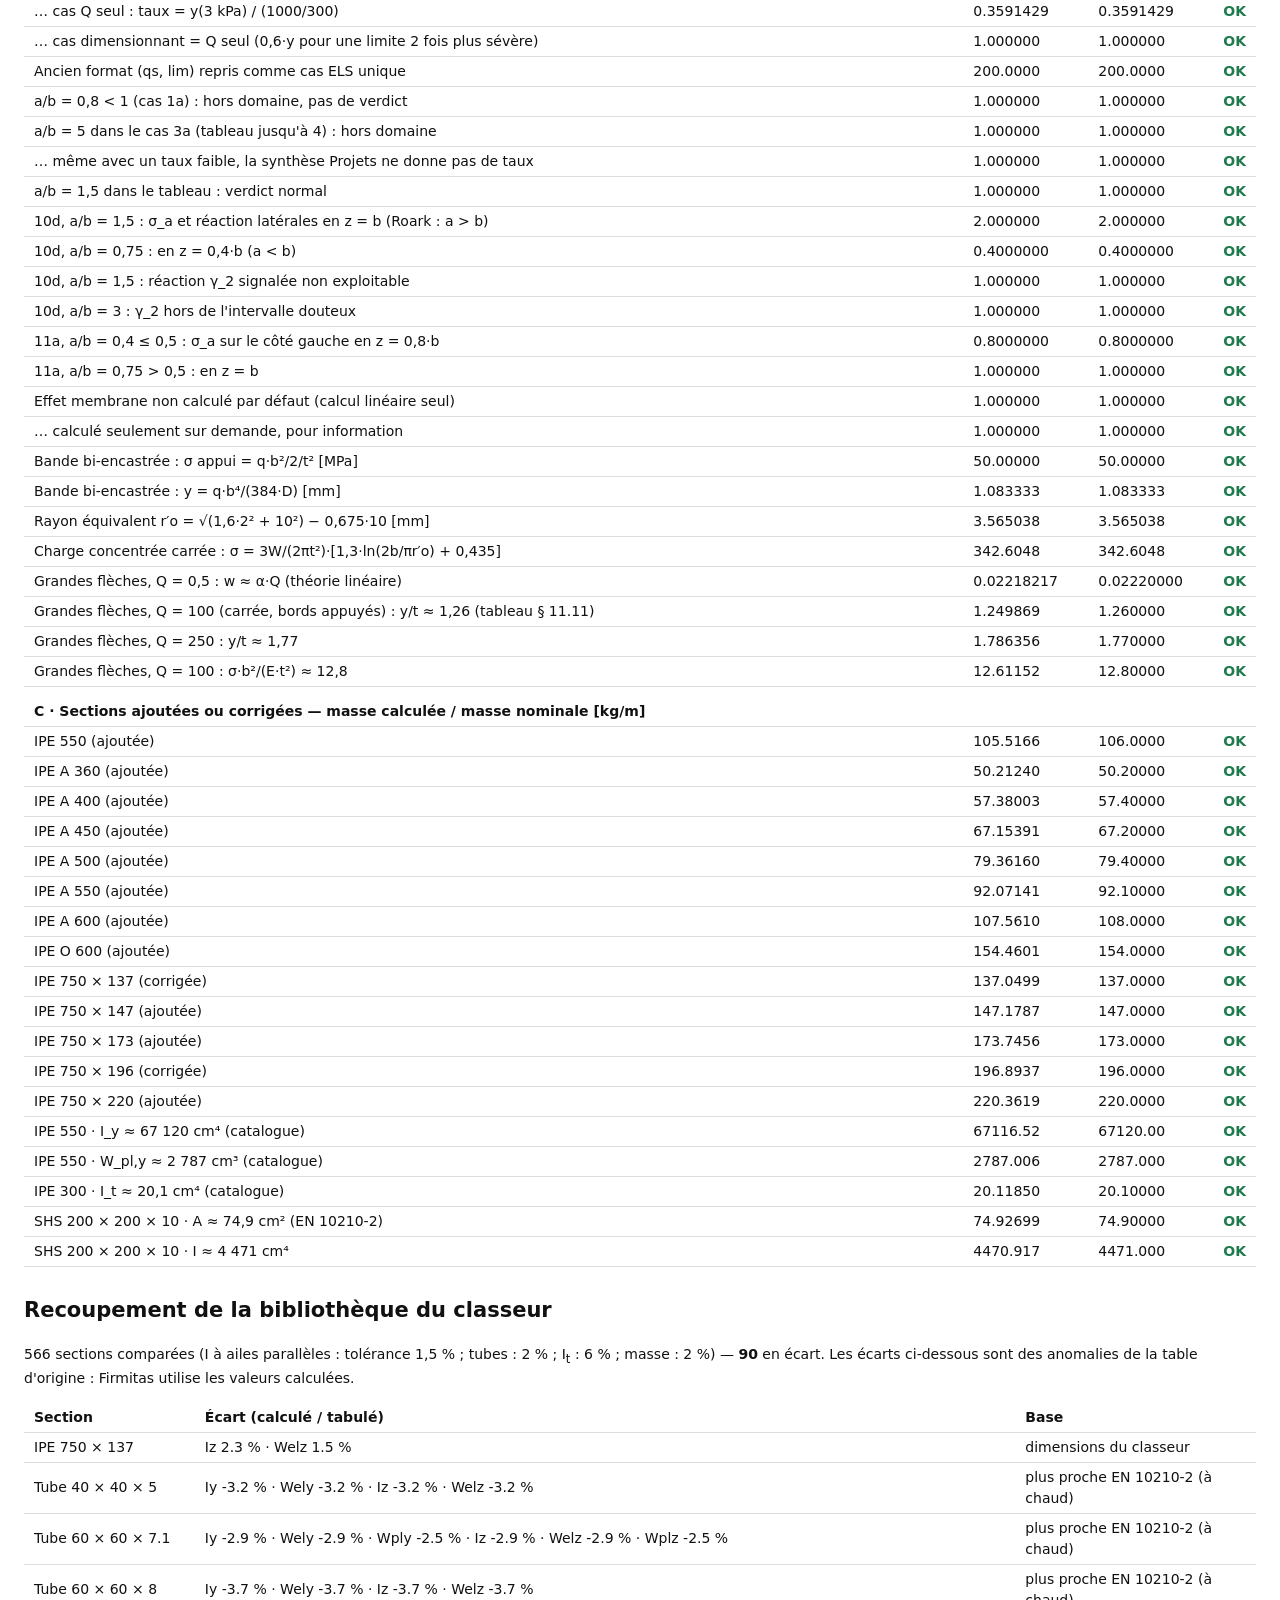
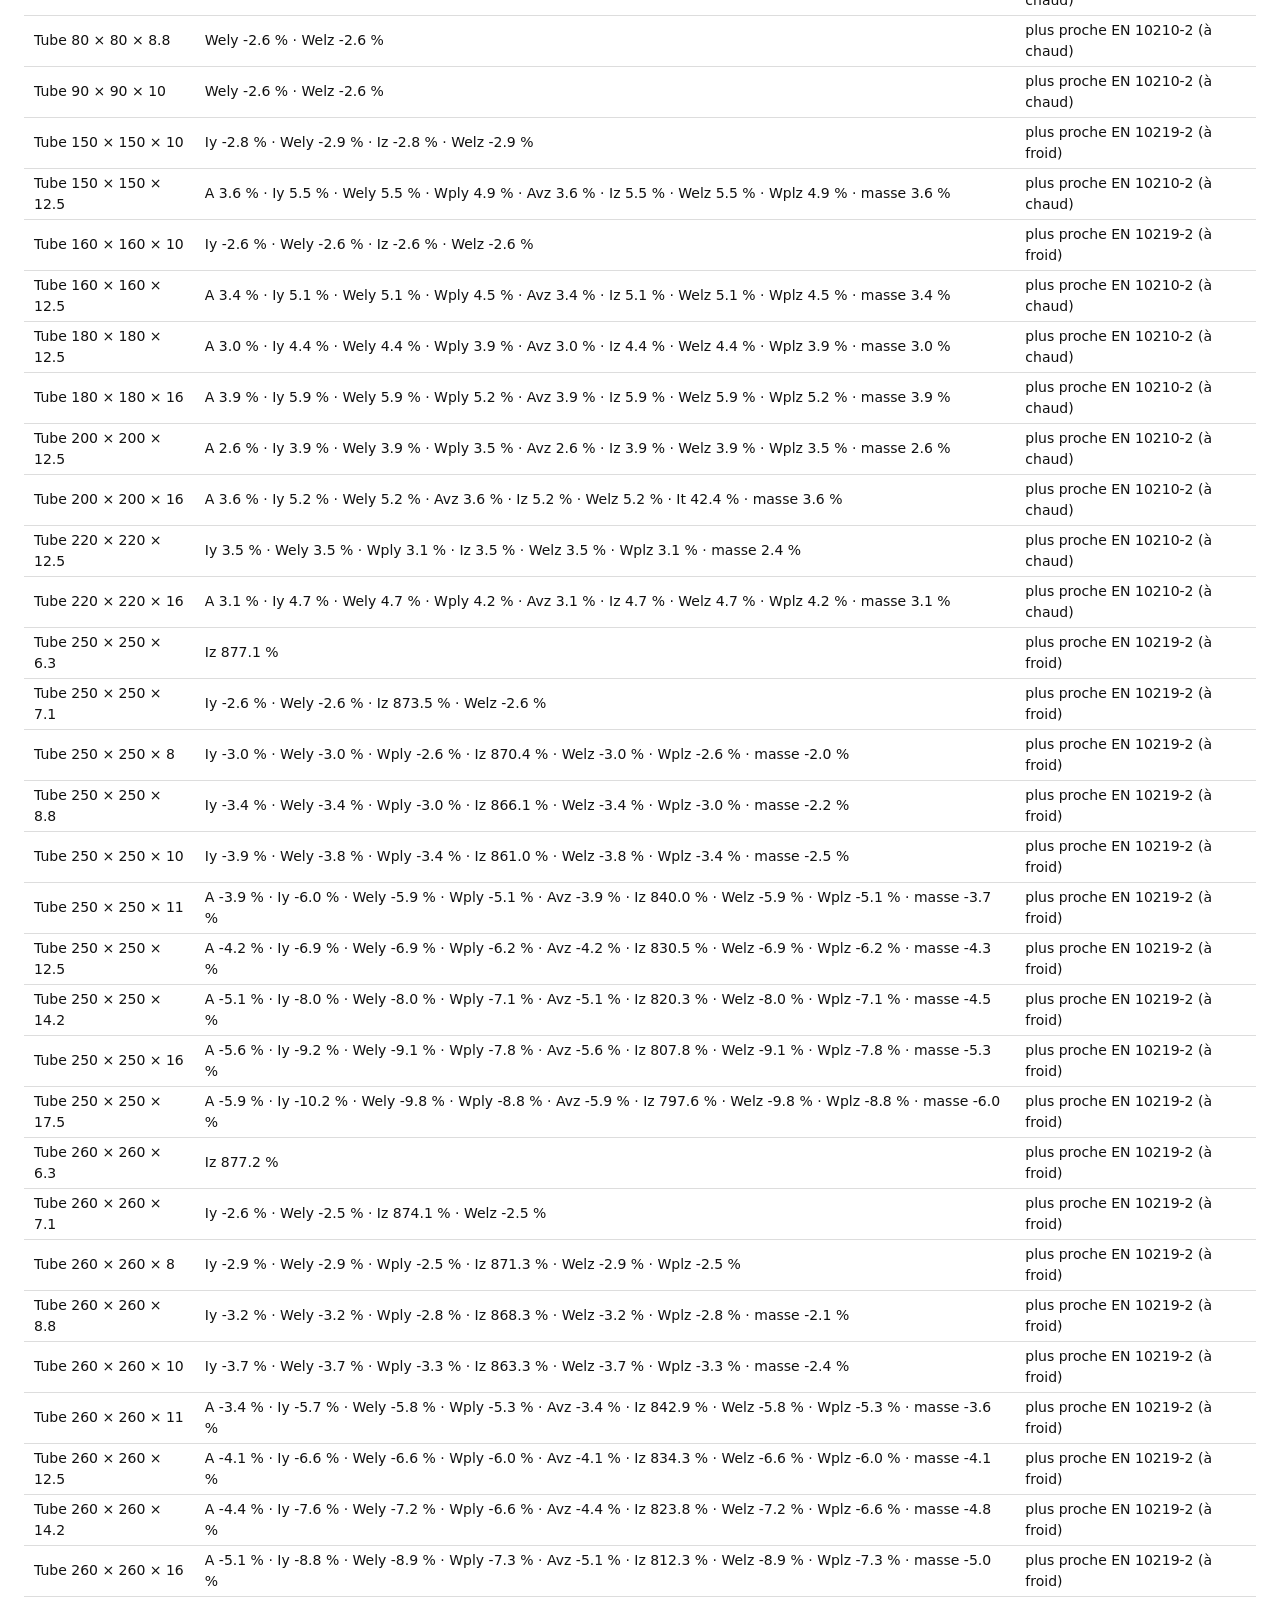
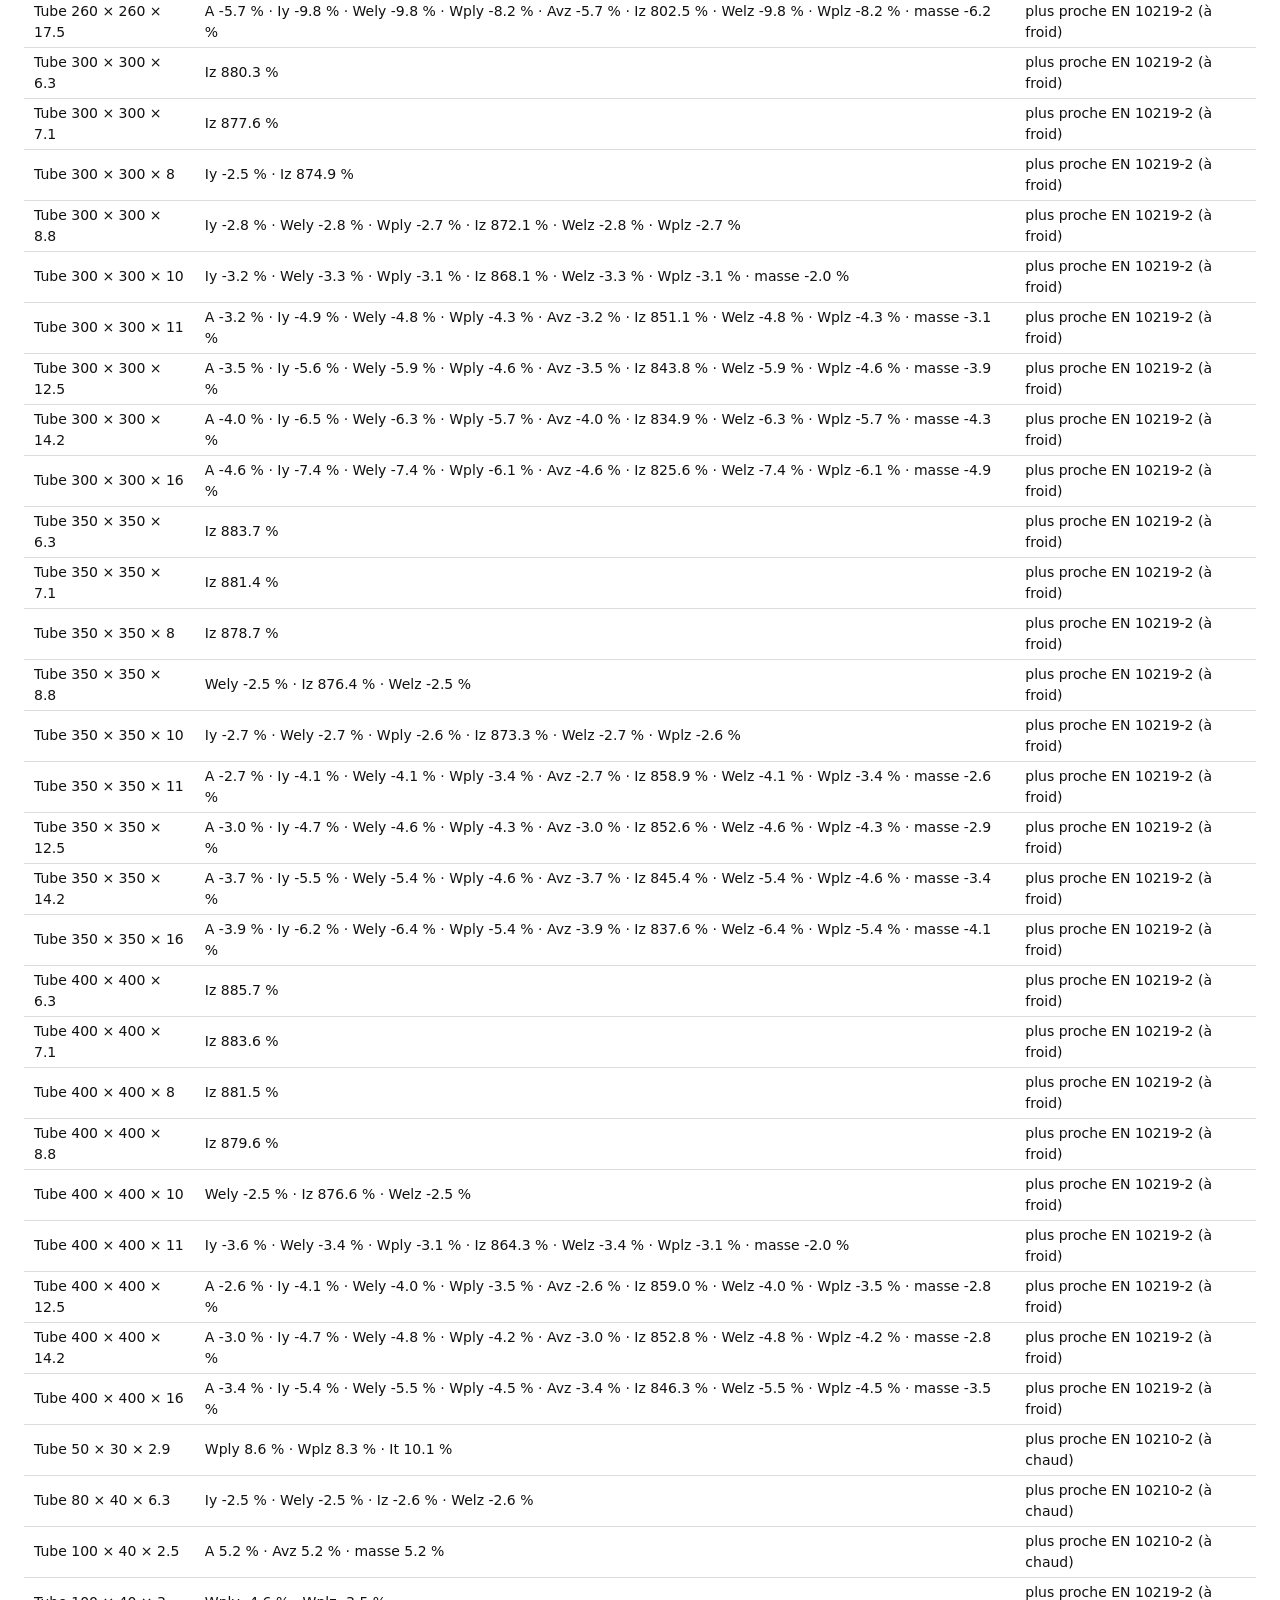
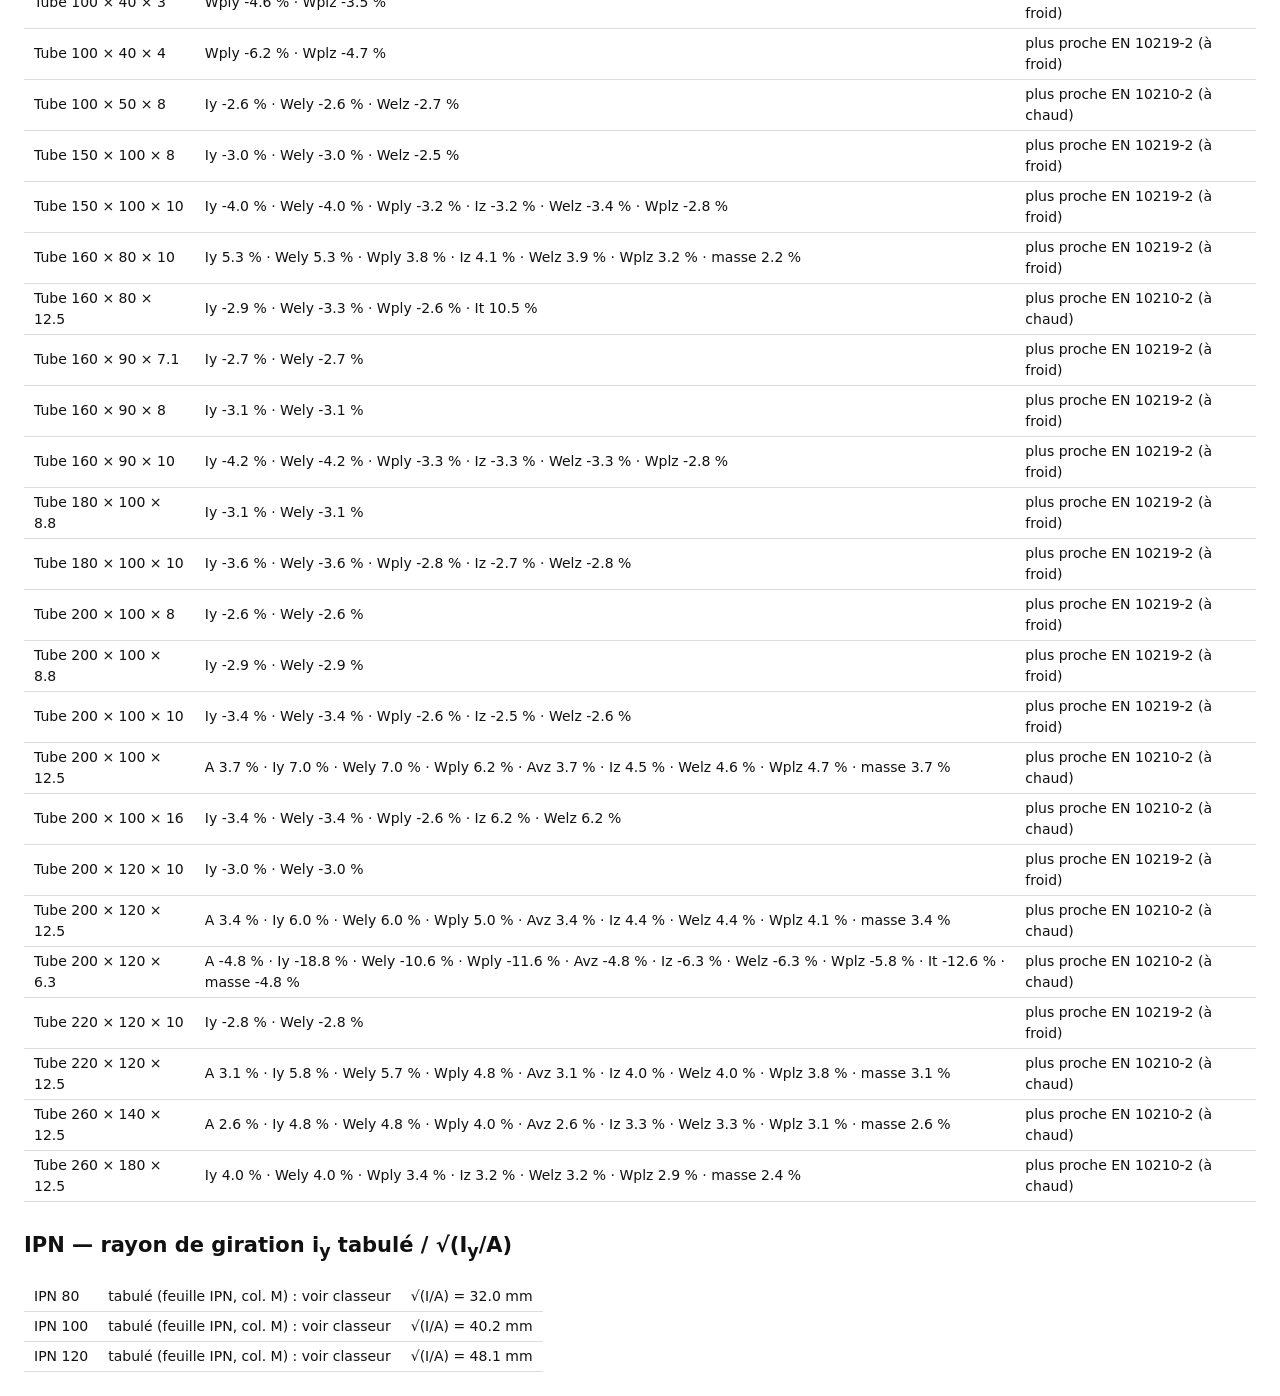
==== commit 7349abd6: "Vérification de section : rectangle plein (plat) saisi par h × b - Nouveau type de section « Rectang" ====
--- a/tests.html
+++ b/tests.html
@@ -16,10 +16,10 @@
 2. Bibliothèque : caractéristiques calculées par la géométrie comparées aux valeurs tabulées du classeur.</p>
 <div id="out"></div>
 <script src="js/sections.js?v=795732d2"></script>
-<script src="js/geom.js?v=cd8b3afb"></script>
+<script src="js/geom.js?v=58cce37d"></script>
 <script src="js/data.js?v=6017099c"></script>
-<script src="js/ec3.js?v=1b95c560"></script>
-<script src="js/store.js?v=d704f43b"></script>
+<script src="js/ec3.js?v=94b9c048"></script>
+<script src="js/store.js?v=68891c70"></script>
 <script src="js/xl-ref.js?v=436b5782"></script>
 <script src="js/eclisse-calc.js?v=5ad40880"></script>
 <script src="js/platsoude-calc.js?v=994c2e9c"></script>
@@ -419,6 +419,53 @@
   }
 
   // ------------------------------------------------------------------
+  // L. Rectangle plein — plat 150 × 10 S355 (raidisseur élancé), calculs manuels
+  // ------------------------------------------------------------------
+  title('L · Rectangle plein — plat 150 × 10 S355 : caractéristiques, flambement, déversement (calculs manuels)');
+  {
+    const p = G.rect(150, 10), Gs = D.Gs, Es = 210000;
+    check('Plat 150 × 10 : A = 1 500 mm²', p.A, 1500, 1e-12);
+    check('… I_y = b·h³/12 = 281,25 cm⁴', p.Iy / 1e4, 281.25, 1e-12);
+    check('… I_z = h·b³/12 = 1,25 cm⁴', p.Iz / 1e4, 1.25, 1e-12);
+    check('… W_pl,y = b·h²/4 = 56,25 cm³', p.Wply / 1e3, 56.25, 1e-12);
+    check('… I_t = a·c³·[1/3 − 0,21·(c/a)·(1 − (c/a)⁴/12)] = 4,790 cm⁴', p.It / 1e4, 15 * (1 / 3 - 0.21 / 15 * (1 - Math.pow(1 / 15, 4) / 12)), 1e-12);
+    check('… carré 50 × 50 : I_t = 0,1406·a⁴ (Roark)', G.rect(50, 50).It / 50 ** 4, 0.1406, 2e-3);
+    const P = E.prepare(p, 355);
+    check('Classe 1 en compression et en flexion (section pleine)', Math.max(P.cN.cls, P.cMy.cls, P.cMz.cls), 1);
+    check('Courbes de flambement c / c (tableau 6.2, sections pleines)', E.curves(p, 'S355').y === 'c' && E.curves(p, 'S460').z === 'c' ? 1 : 0, 1);
+    // interaction plastique : M_N = M_pl·(1 − n²)
+    const sc = E.sectionCheck(p, P, 1, { N: 0.5 * 1500 * 355, My: 0, Mz: 0, Vz: 0, Vy: 0 });
+    check('N/N_pl = 0,5 : M_N,y = 0,75·M_pl,y', sc.MNy / (p.Wply * 355), 0.75, 1e-9);
+    // compression, L = 1 m bi-articulé, N = 10 kN : flambement autour de z (axe faible)
+    const s = ST.defaultState();
+    Object.assign(s, { mode: 'direct', L: 1, pp: false }); s.sec.kind = 'rect'; s.sec.rect = { h: 150, b: 10 }; s.direct.N = 10;
+    s.stab.link.LLT = true; s.stab.zgMode = 'centre';
+    const r = E.compute(s), Ncr = Math.PI ** 2 * Es * 12500 / 1e6, lz = Math.sqrt(1500 * 355 / Ncr);
+    const ph = 0.5 * (1 + 0.49 * (lz - 0.2) + lz * lz), xz = 1 / (ph + Math.sqrt(ph * ph - lz * lz));
+    check('Compression L = 1 m : λ̄_z = √(A·f_y/N_cr,z) = 4,53', r.env.worst.mem.z.lam, lz, 1e-9);
+    check('… N_b,z,Rd = χ_z·A·f_y (courbe c) [kN]', r.env.worst.mem.z.NbRd / 1e3, xz * 1500 * 355 / 1e3, 1e-9);
+    check('… taux N/N_b,Rd', r.env.byCrit.Fb.r, 10e3 / (xz * 1500 * 355), 1e-9);
+    // flexion M_y uniforme 2 kN·m, L_LT = 1 m, C1 = 1 : M_cr = (π/L)·√(E·I_z·G·I_t)
+    const s2 = ST.defaultState();
+    Object.assign(s2, { mode: 'direct', L: 1, pp: false }); s2.sec.kind = 'rect'; s2.sec.rect = { h: 150, b: 10 }; s2.direct.My = [2, 2, 2];
+    s2.stab.link.LLT = true; s2.stab.zgMode = 'centre';
+    const r2 = E.compute(s2), lt = r2.env.worst.mem.lt, Mcr = Math.PI / 1000 * Math.sqrt(Es * p.Iz * Gs * p.It);
+    check('Déversement : M_cr = (π/L)·√(E·I_z·G·I_t) (C1 = 1, I_w = 0) [kN·m]', lt.Mcr / 1e6, Mcr / 1e6, 1e-9);
+    const lLT = Math.sqrt(p.Wply * 355 / Mcr), pl = 0.5 * (1 + 0.76 * (lLT - 0.2) + lLT * lLT), xl = 1 / (pl + Math.sqrt(pl * pl - lLT * lLT));
+    check('… courbe d (6.3.2.2, cas général), χ_LT', lt.curve === 'd' ? lt.chi : -1, xl, 1e-9);
+    check('… taux M_y/M_b,Rd', r2.env.byCrit.LT.r, 2e6 / (xl * p.Wply * 355), 1e-9);
+    // charge répartie appliquée en fibre supérieure : z_g = h/2 déstabilisant, M_cr plus faible qu'au centre
+    const s3 = ST.defaultState();
+    Object.assign(s3, { mode: 'charges', L: 1, pp: false }); s3.sec.kind = 'rect'; s3.sec.rect = { h: 150, b: 10 };
+    s3.loads = { Gz: { q: 1, P: '', x: '' }, Qz: { q: '', P: '', x: '' }, Gy: { q: '', P: '', x: '' }, Qy: { q: '', P: '', x: '' } };
+    s3.stab.link.LLT = true;
+    const mTop = E.compute(s3).env.worst.mem.lt; s3.stab.zgMode = 'centre';
+    const mCen = E.compute(s3).env.worst.mem.lt;
+    check('Charge en fibre supérieure : C2·z_g pris en compte (M_cr,dessus < M_cr,centre)', mTop.Mcr < 0.95 * mCen.Mcr && mTop.C2 > 0 ? 1 : 0, 1);
+    check('… sensible à la torsion : k_zy de la méthode 2 pour profils ouverts', E.compute(s3).env.worst.mem.sens ? 1 : 0, 1);
+  }
+
+  // ------------------------------------------------------------------
   // H. Soudures — classeur « Weld verification - LG » et calculs manuels
   // ------------------------------------------------------------------
   title('H · Soudures — classeur « Weld verification - LG » (cellules entre parenthèses) et calculs manuels');
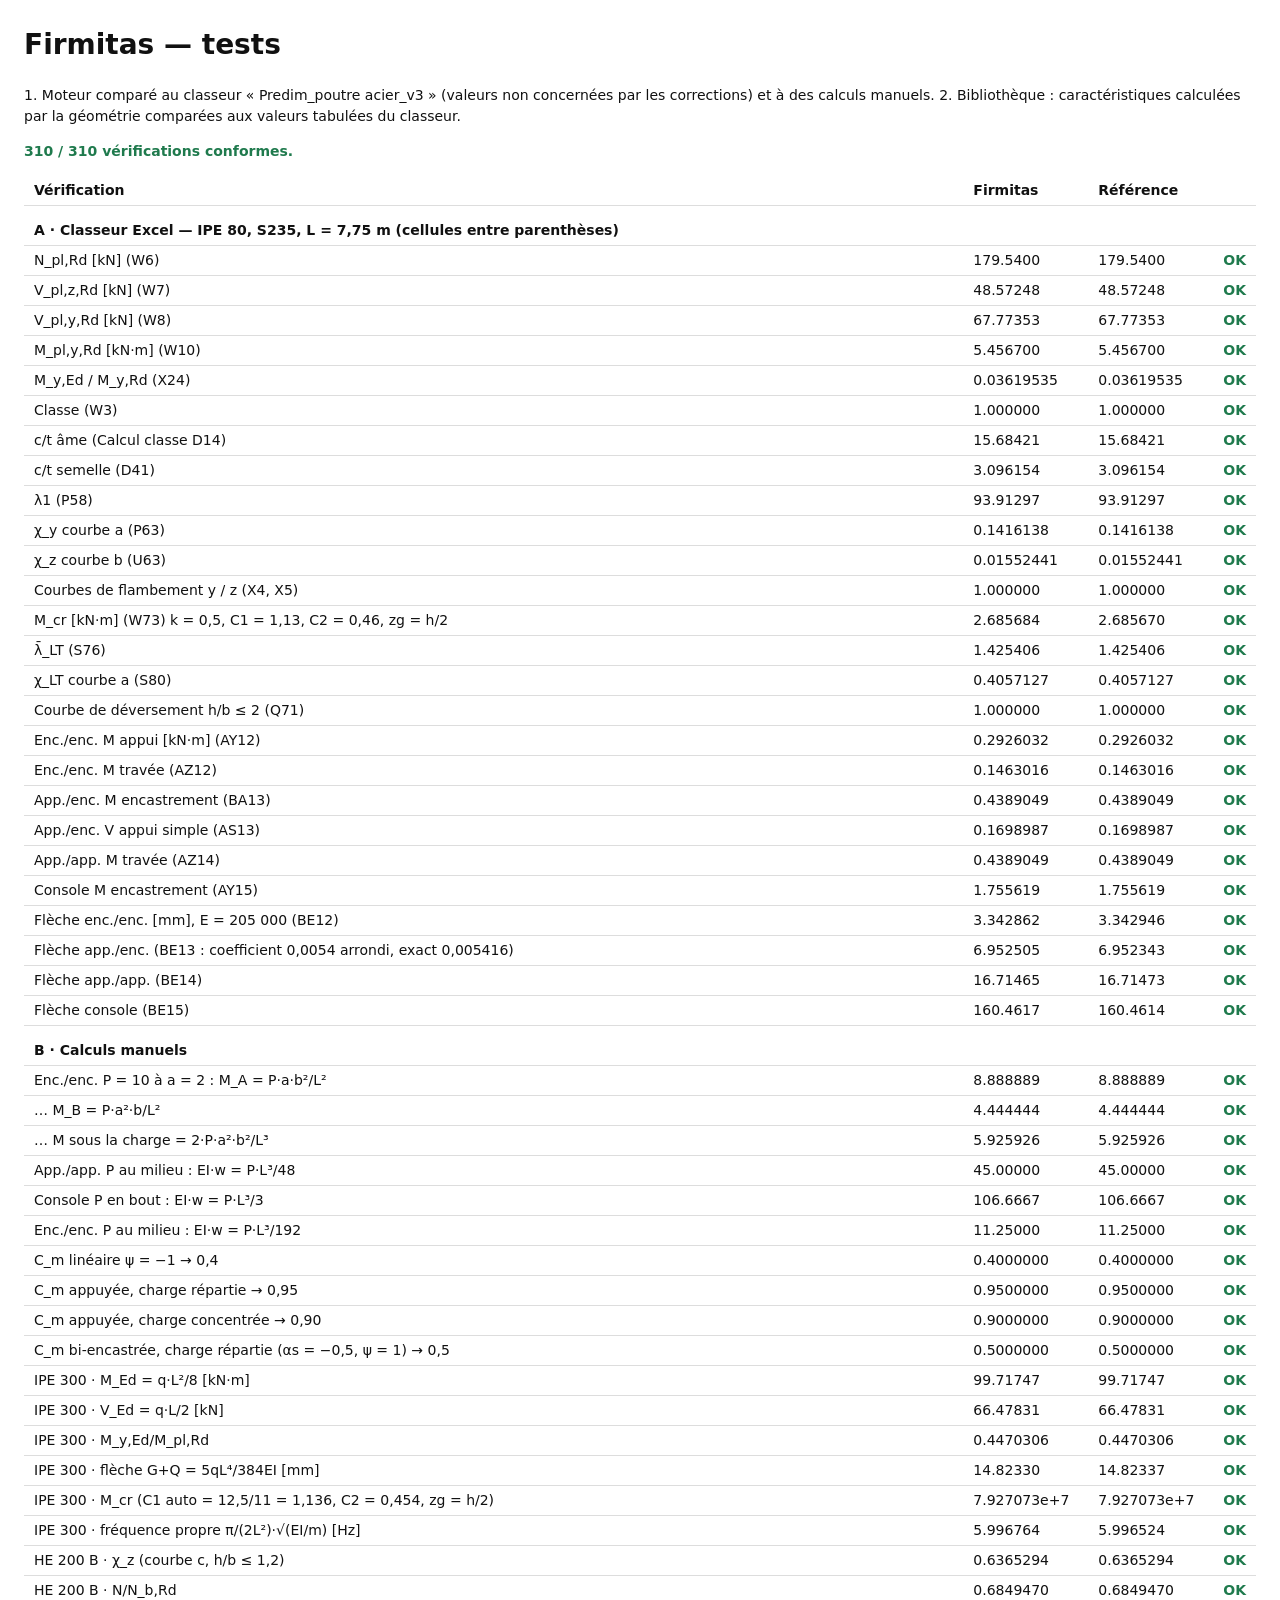
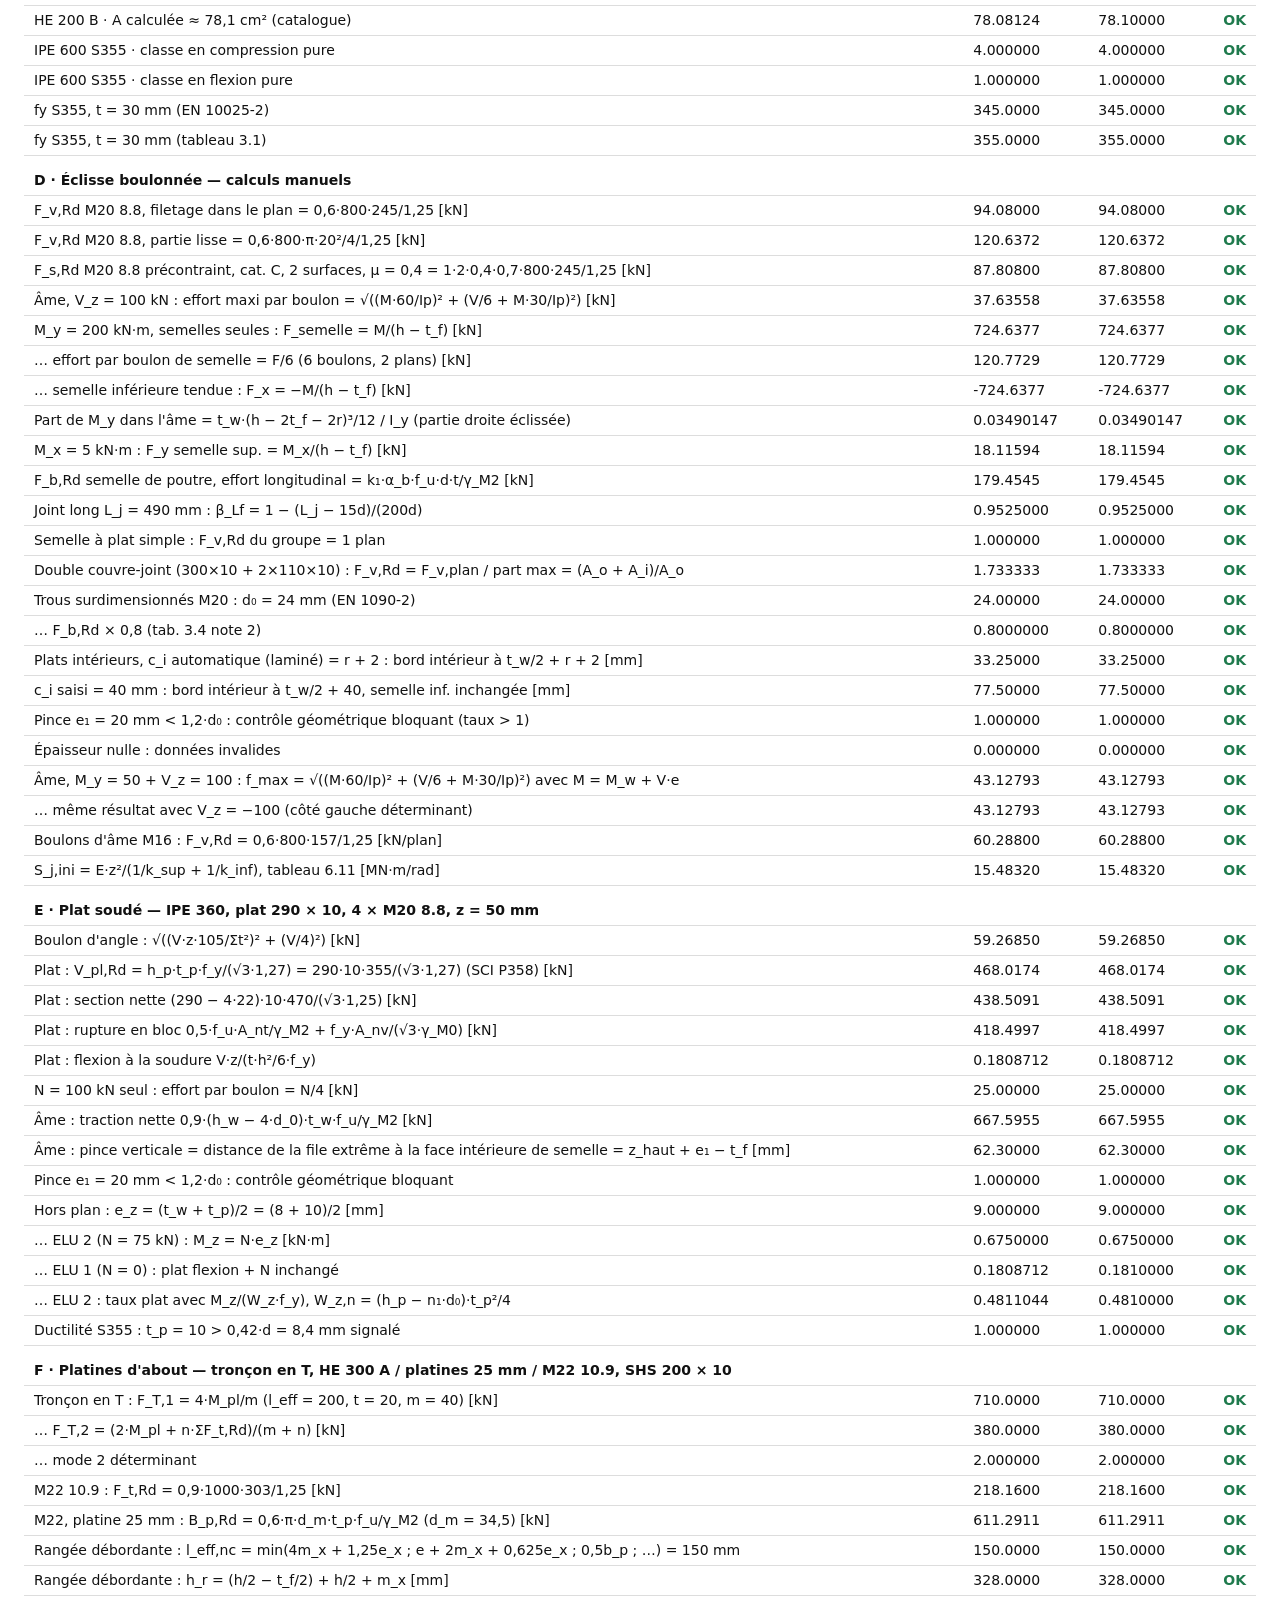
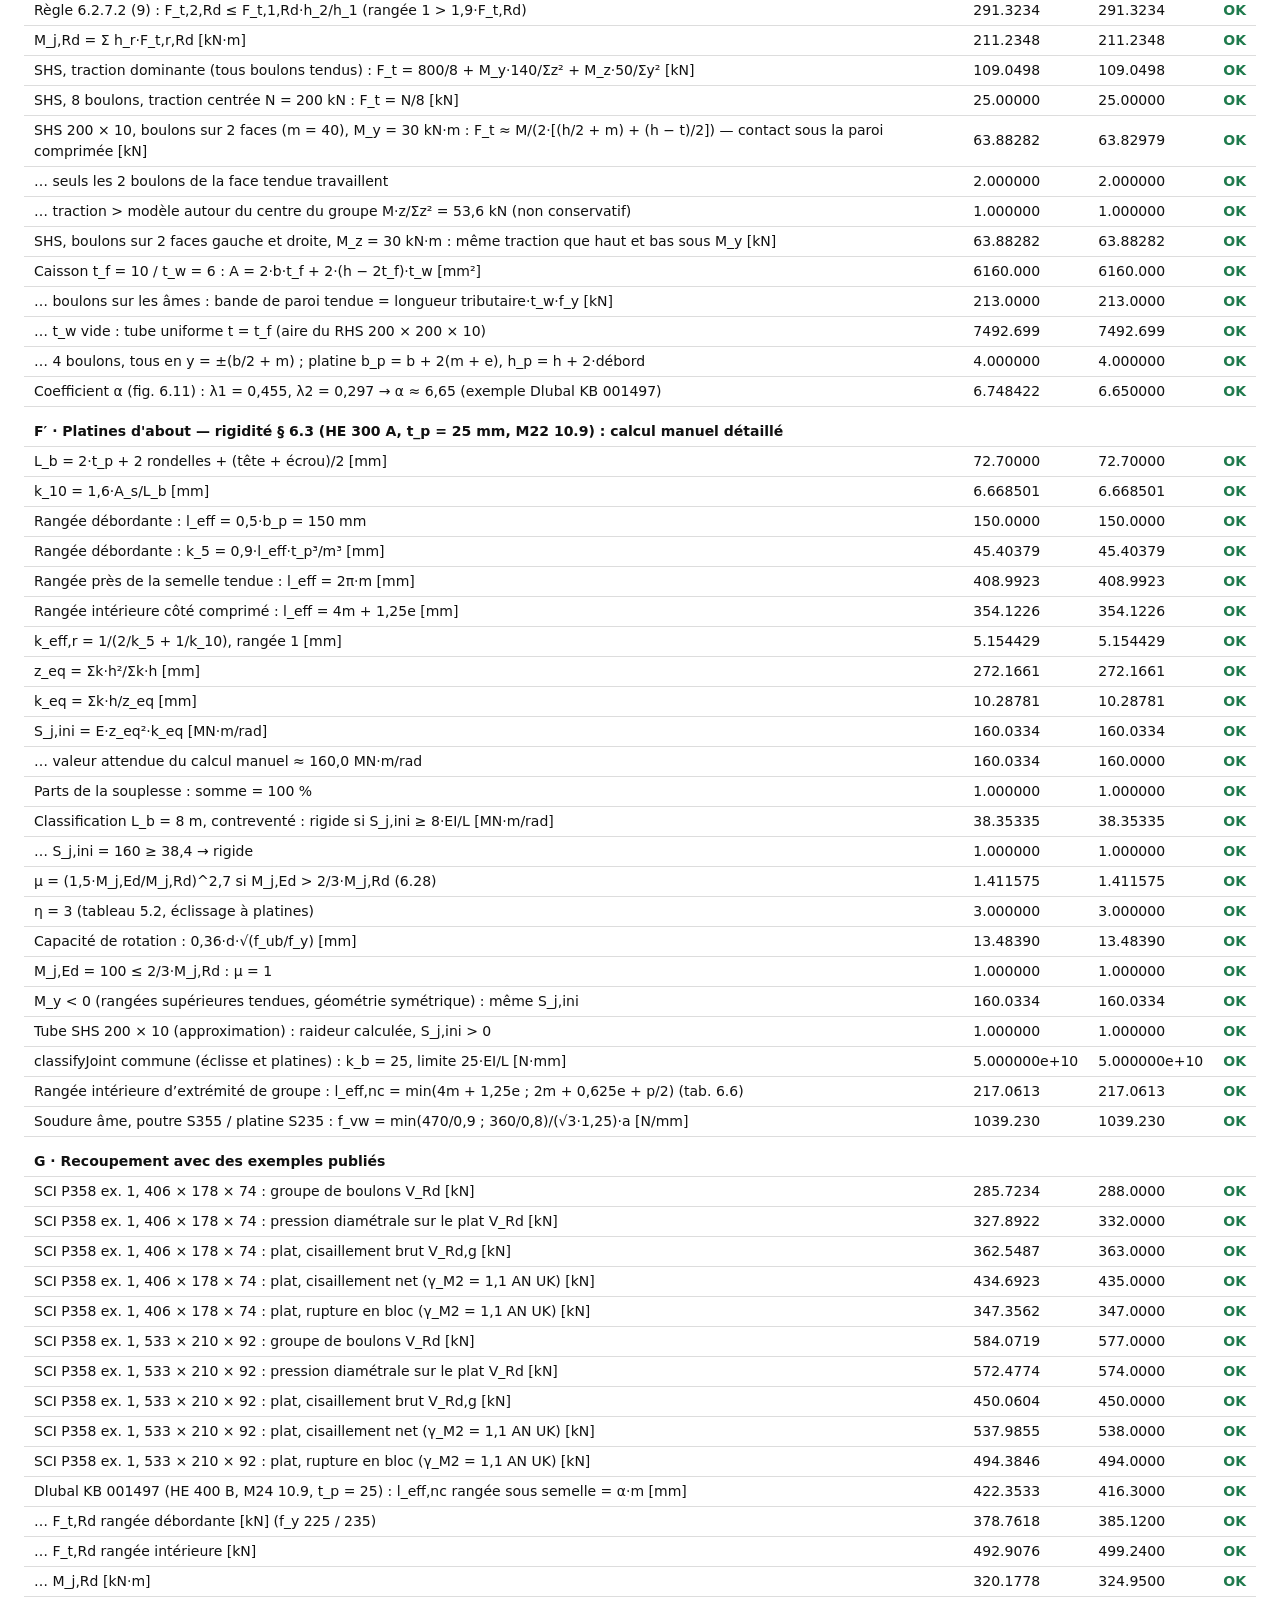
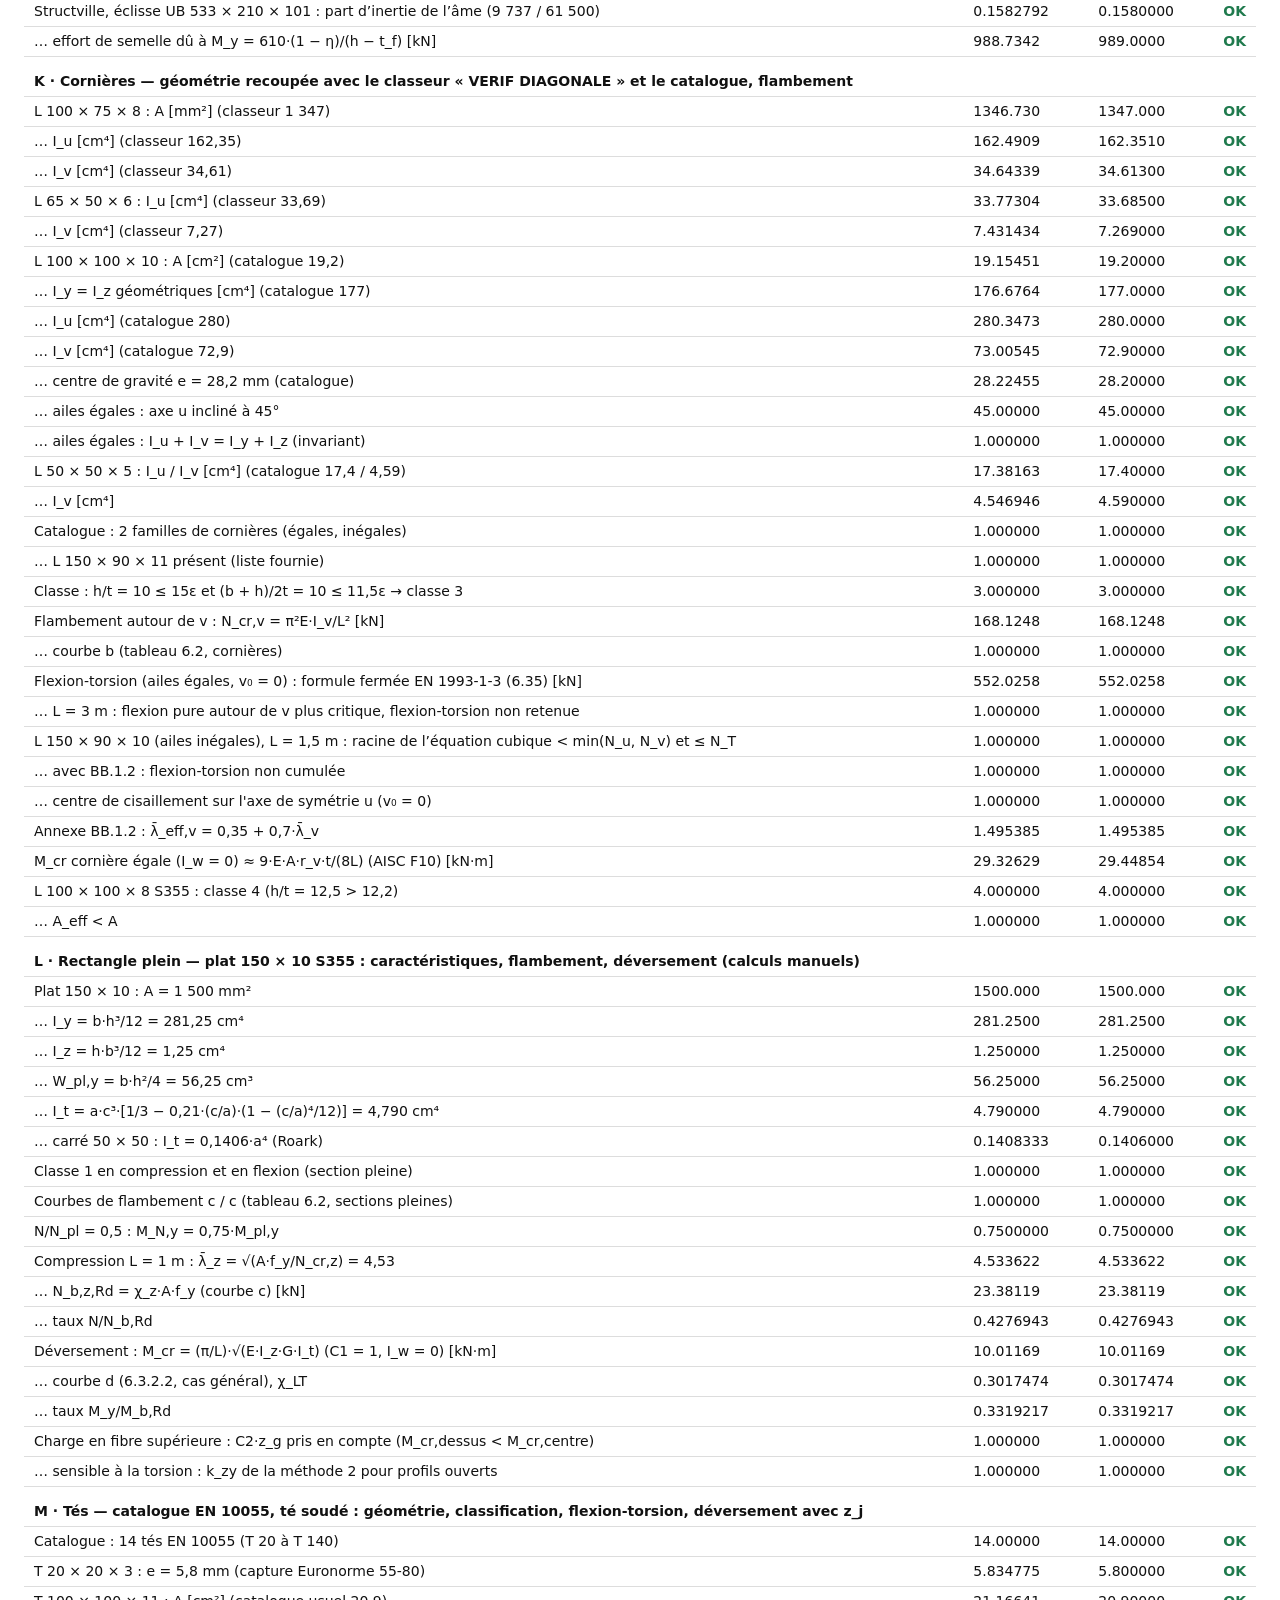
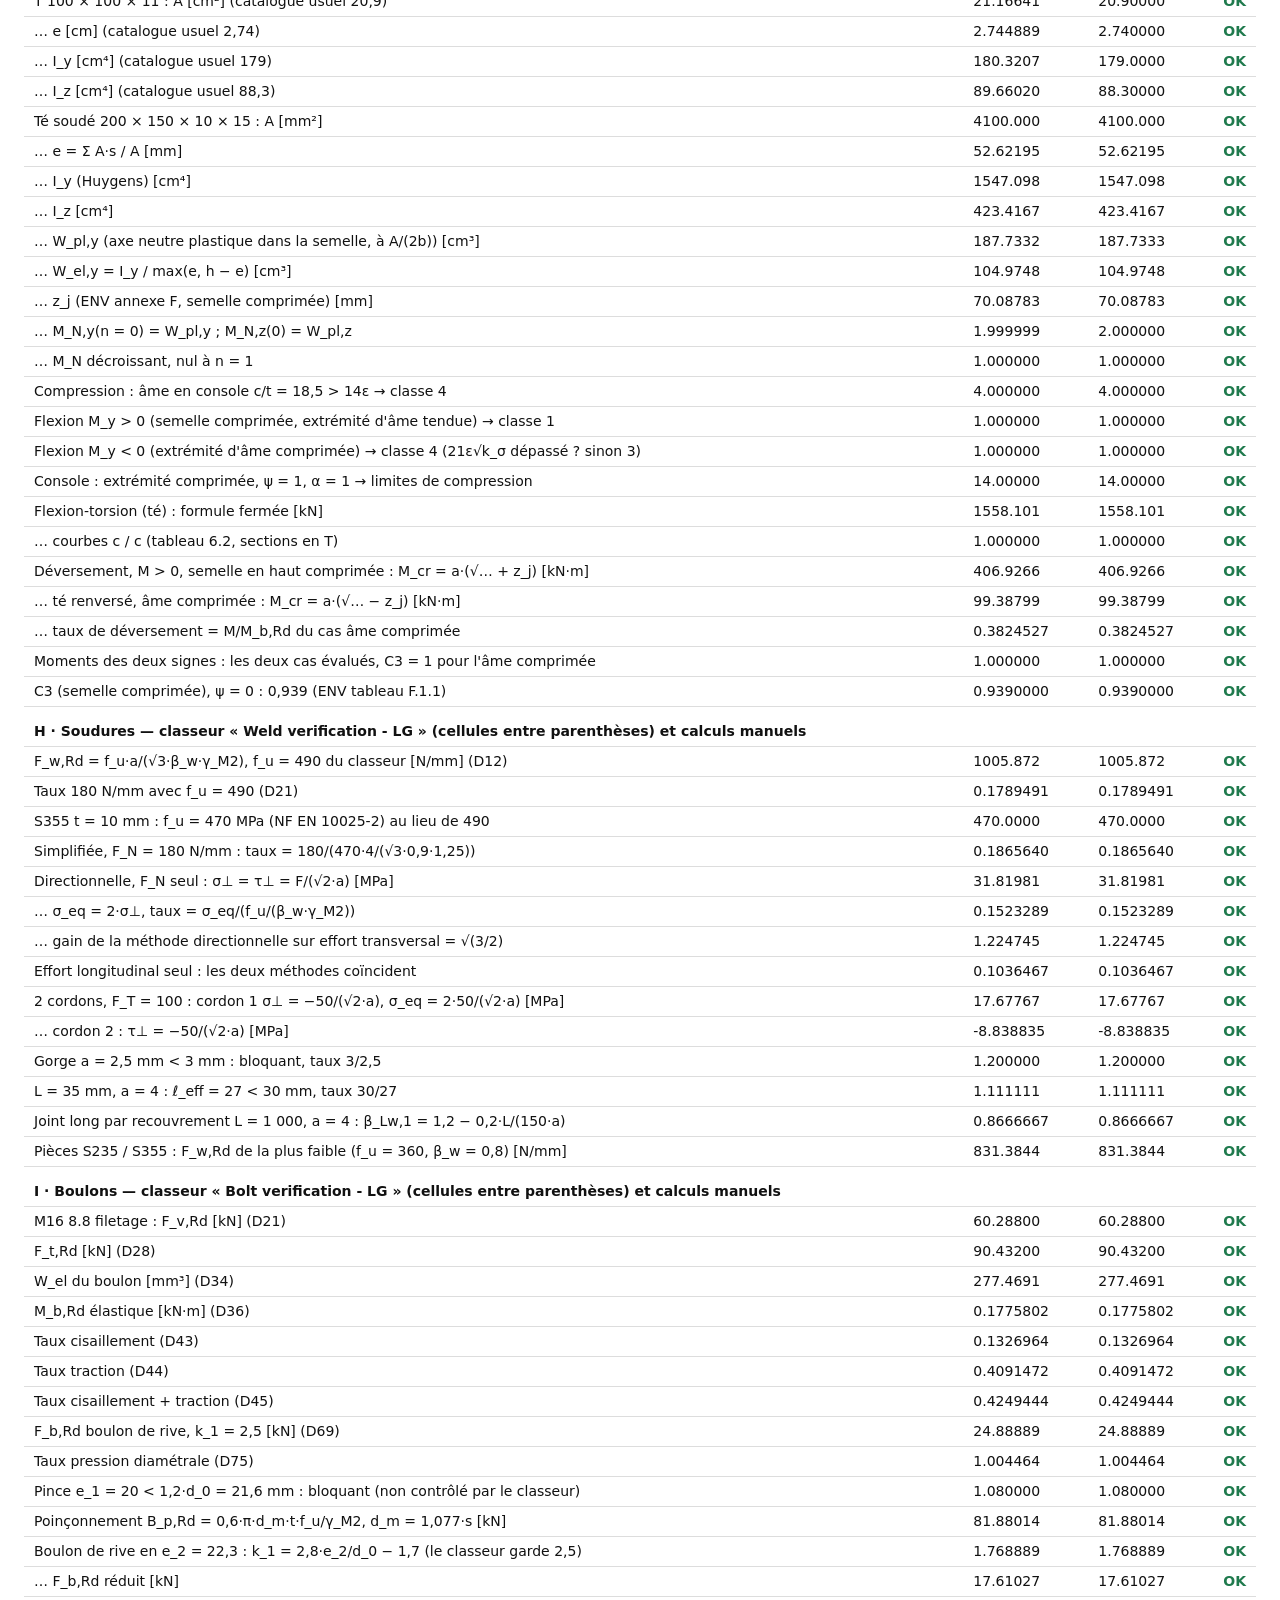
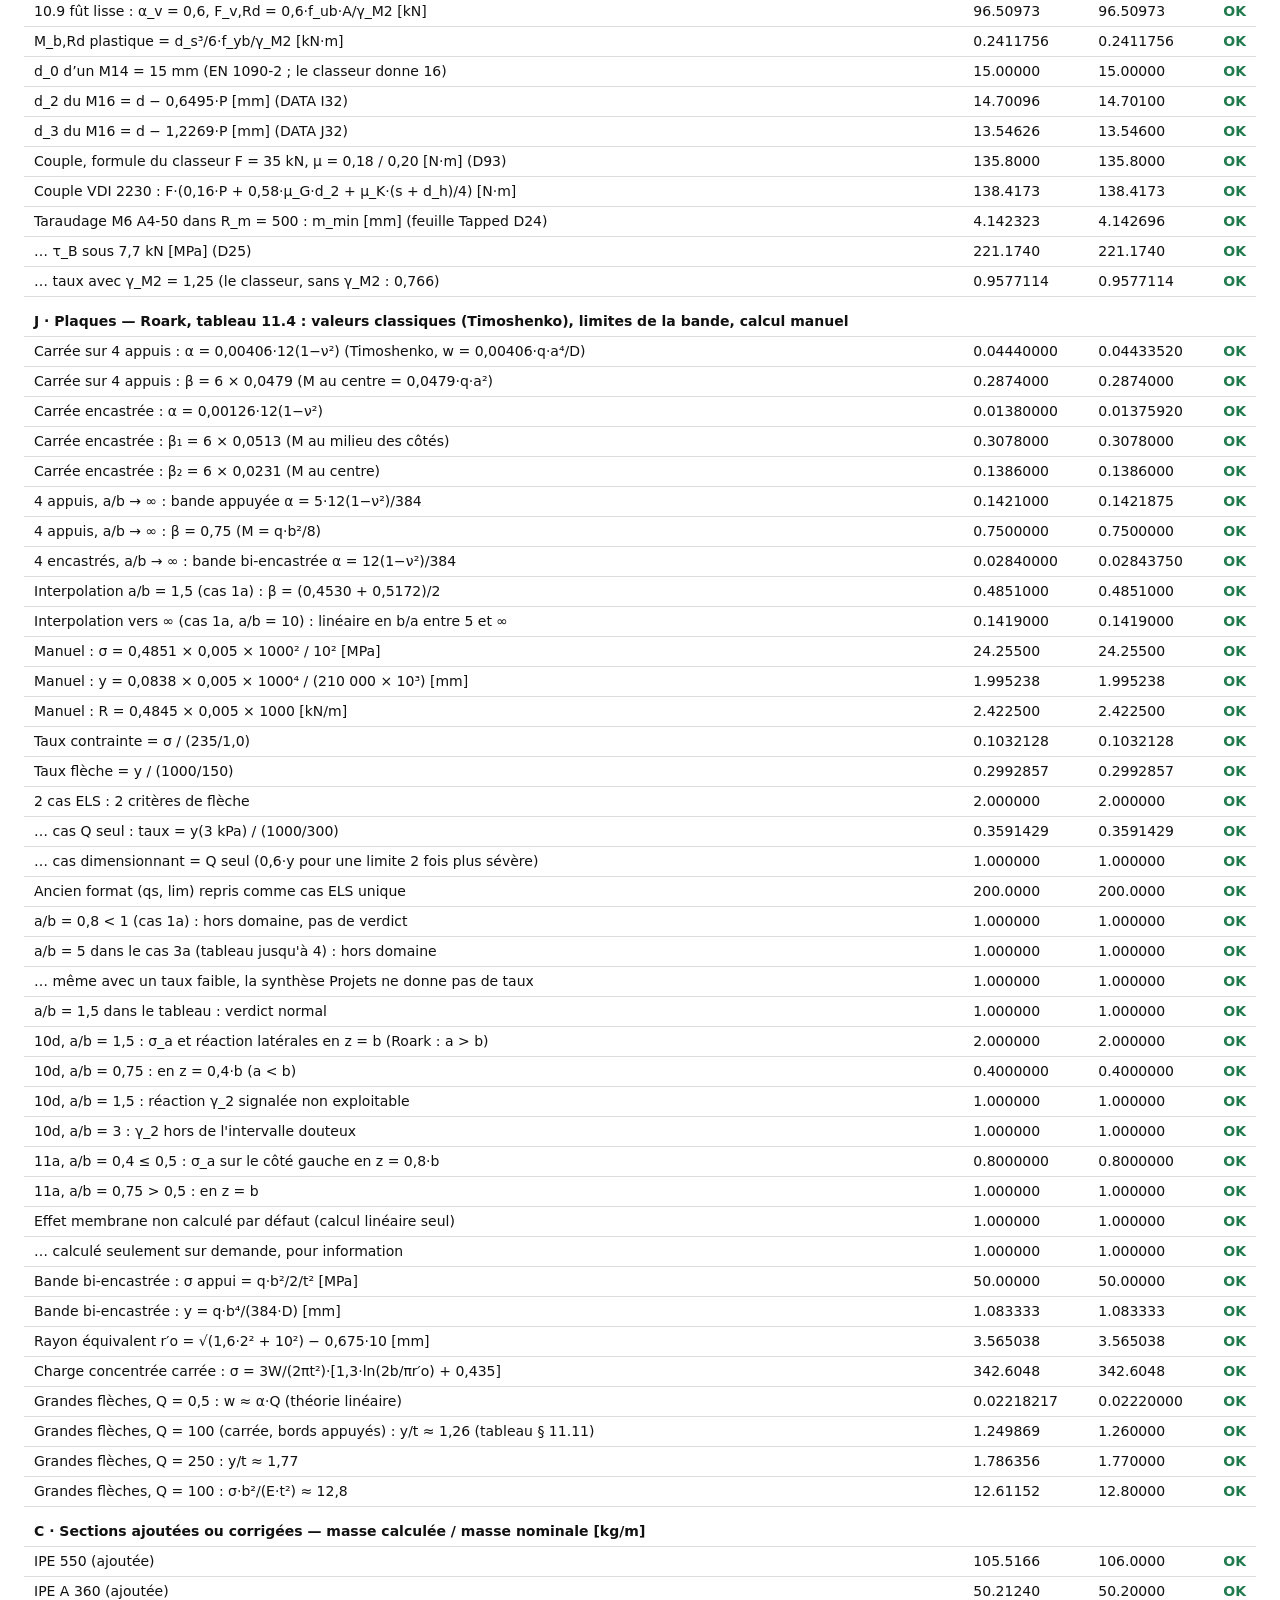
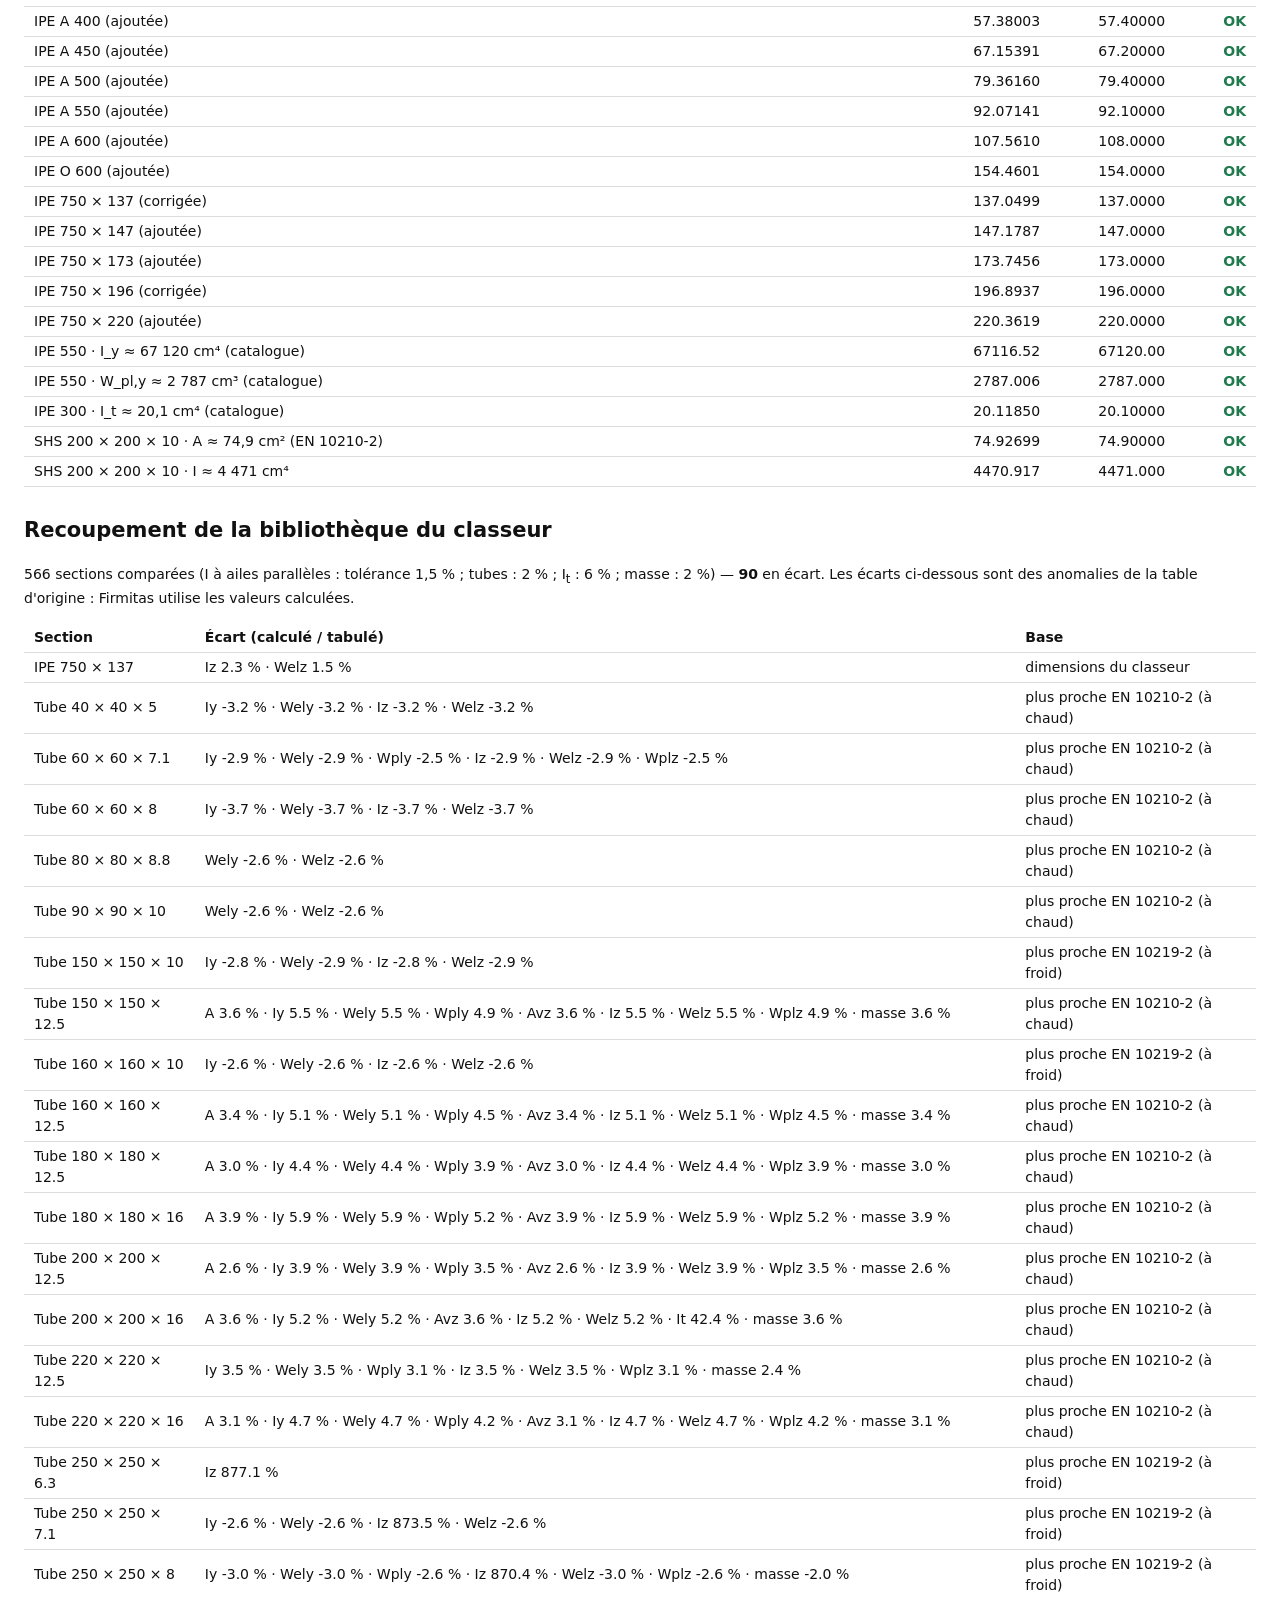
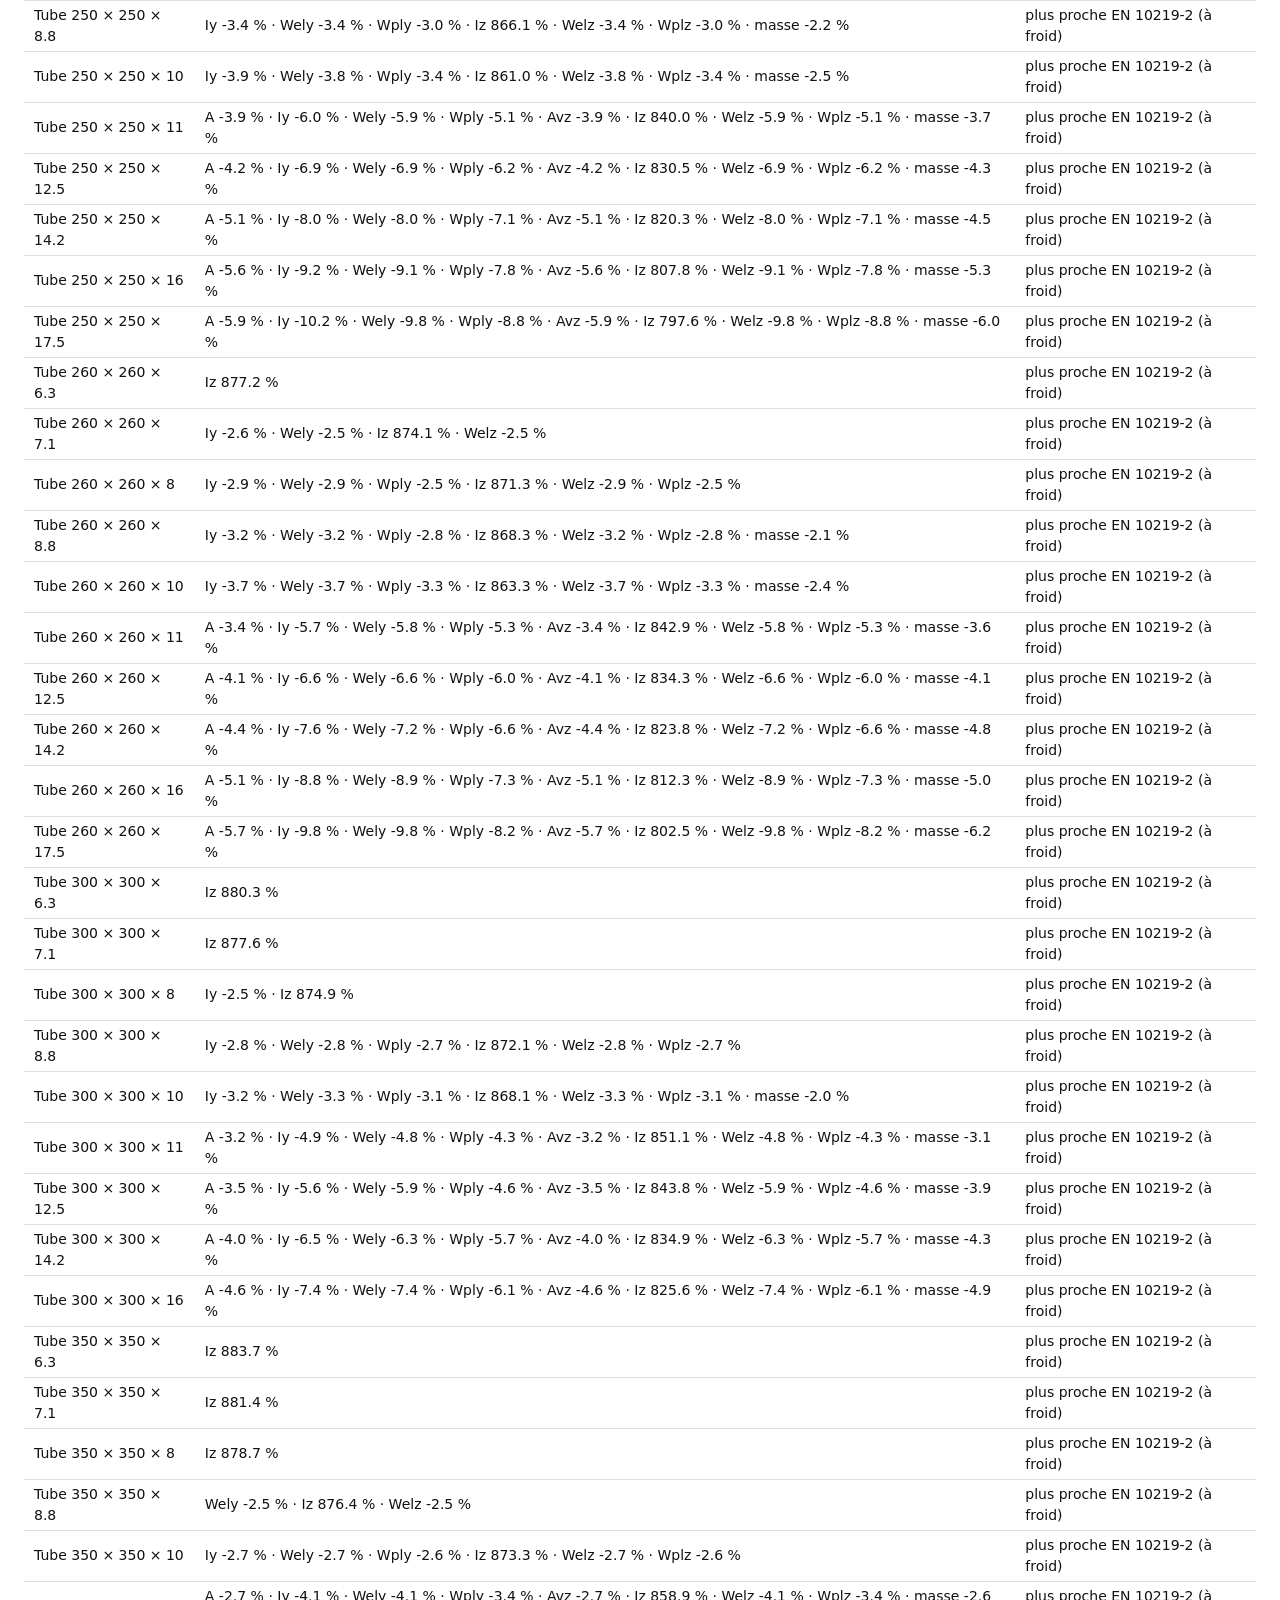
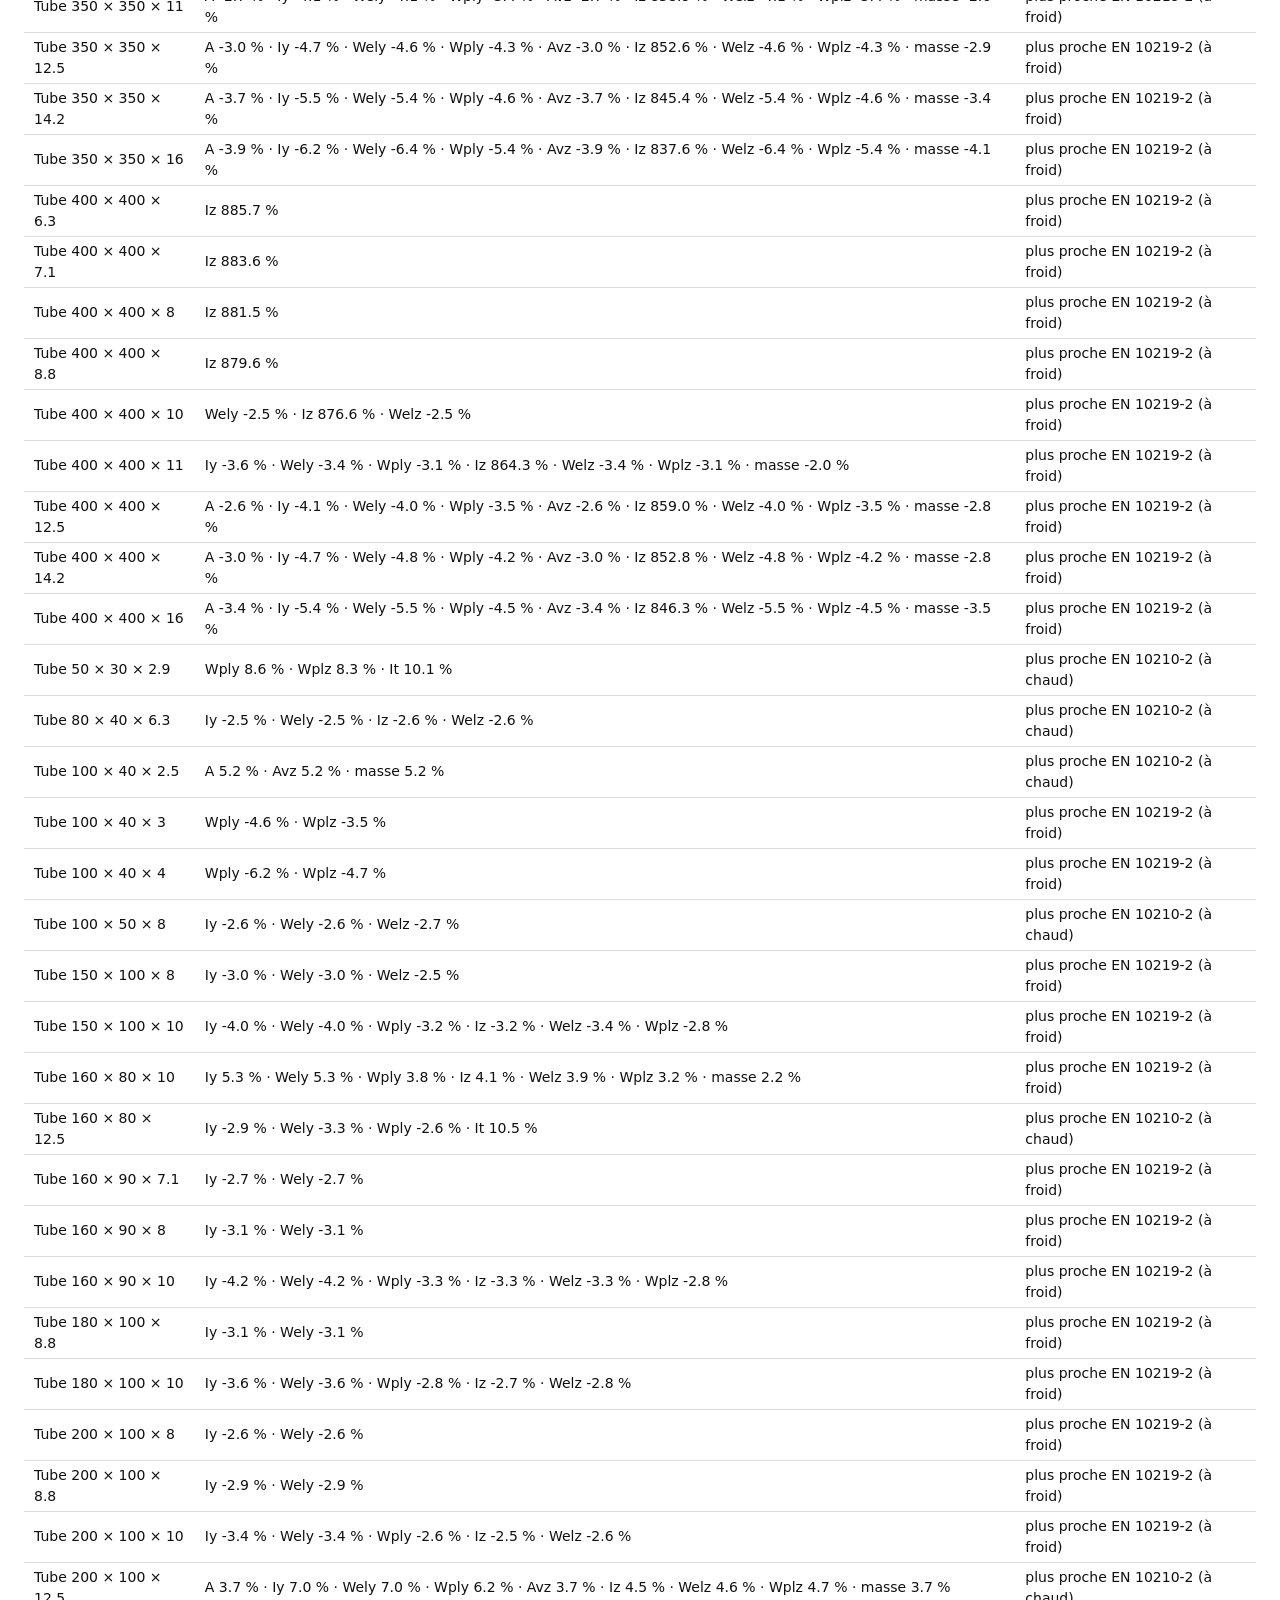
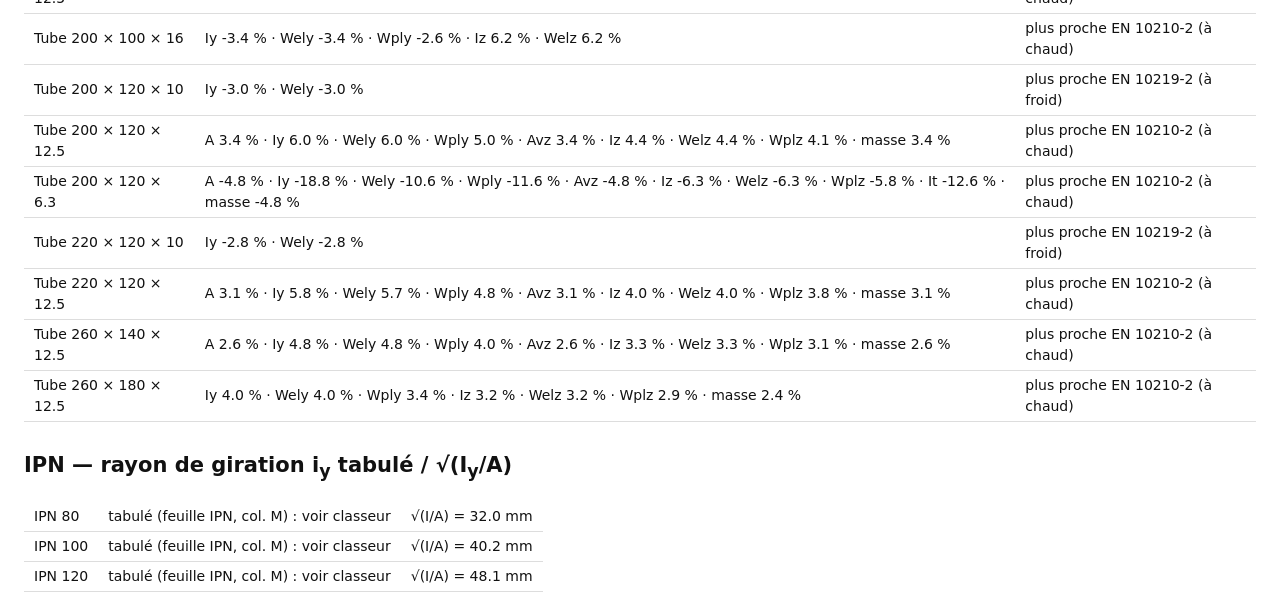
==== commit 0dfb5fc4: "Vérification de section : tés EN 10055 (catalogue) et tés soudés sur mesure - Famille « T (EN 10055)" ====
--- a/tests.html
+++ b/tests.html
@@ -16,10 +16,10 @@
 2. Bibliothèque : caractéristiques calculées par la géométrie comparées aux valeurs tabulées du classeur.</p>
 <div id="out"></div>
 <script src="js/sections.js?v=795732d2"></script>
-<script src="js/geom.js?v=58cce37d"></script>
-<script src="js/data.js?v=6017099c"></script>
-<script src="js/ec3.js?v=94b9c048"></script>
-<script src="js/store.js?v=68891c70"></script>
+<script src="js/geom.js?v=670be3b4"></script>
+<script src="js/data.js?v=26e6f21f"></script>
+<script src="js/ec3.js?v=f66011a4"></script>
+<script src="js/store.js?v=4d69eacd"></script>
 <script src="js/xl-ref.js?v=436b5782"></script>
 <script src="js/eclisse-calc.js?v=5ad40880"></script>
 <script src="js/platsoude-calc.js?v=994c2e9c"></script>
@@ -466,6 +466,68 @@
   }
 
   // ------------------------------------------------------------------
+  // M. Tés — EN 10055 (catalogue) et té soudé 200 × 150 × 10 × 15 (calculs manuels par rectangles)
+  // ------------------------------------------------------------------
+  title('M · Tés — catalogue EN 10055, té soudé : géométrie, classification, flexion-torsion, déversement avec z_j');
+  {
+    const cat = (nm) => D.findSection('T (EN 10055)', nm);
+    check('Catalogue : 14 tés EN 10055 (T 20 à T 140)', D.CATALOG['T (EN 10055)'].length, 14);
+    const t20 = cat('T 20 × 20 × 3');
+    check('T 20 × 20 × 3 : e = 5,8 mm (capture Euronorme 55-80)', t20.geo.zc, 5.8, 0.03);
+    const t100 = cat('T 100 × 100 × 11');
+    check('T 100 × 100 × 11 : A [cm²] (catalogue usuel 20,9)', t100.A / 100, 20.9, 0.03);
+    check('… e [cm] (catalogue usuel 2,74)', t100.geo.zc / 10, 2.74, 0.03);
+    check('… I_y [cm⁴] (catalogue usuel 179)', t100.Iy / 1e4, 179, 0.03);
+    check('… I_z [cm⁴] (catalogue usuel 88,3)', t100.Iz / 1e4, 88.3, 0.03);
+    // té soudé, sans congés ni dépouilles : formules des rectangles
+    const h = 200, b = 150, tw = 10, tf = 15, hs = h - tf;
+    const T = G.tee('T', h, b, tw, tf, 0, 0, 0, 'welded');
+    const Af = b * tf, Aw = hs * tw, A = Af + Aw, zc = (Af * tf / 2 + Aw * (tf + hs / 2)) / A;
+    const Iy = b * tf ** 3 / 12 + Af * (zc - tf / 2) ** 2 + tw * hs ** 3 / 12 + Aw * (tf + hs / 2 - zc) ** 2;
+    const Iz = tf * b ** 3 / 12 + hs * tw ** 3 / 12;
+    const sp = A / 2 / b, Wpl = b * sp * sp / 2 + b * (tf - sp) ** 2 / 2 + Aw * (tf + hs / 2 - sp);
+    check('Té soudé 200 × 150 × 10 × 15 : A [mm²]', T.A, A, 1e-6);
+    check('… e = Σ A·s / A [mm]', T.geo.zc, zc, 1e-5);
+    check('… I_y (Huygens) [cm⁴]', T.Iy / 1e4, Iy / 1e4, 1e-5);
+    check('… I_z [cm⁴]', T.Iz / 1e4, Iz / 1e4, 1e-5);
+    check('… W_pl,y (axe neutre plastique dans la semelle, à A/(2b)) [cm³]', T.Wply / 1e3, Wpl / 1e3, 1e-5);
+    check('… W_el,y = I_y / max(e, h − e) [cm³]', T.Wely / 1e3, Iy / (h - zc) / 1e3, 1e-5);
+    // z_j = z_s − ½·∫(y² + z²)z dA / I_y (z vers la semelle depuis G) : rectangles
+    const rint = (w, z1, z2) => w ** 3 / 12 * (z2 * z2 - z1 * z1) / 2 + w * (z2 ** 4 - z1 ** 4) / 4;
+    const Kz = rint(b, zc - tf, zc) + rint(tw, zc - h, zc - tf), zj = (zc - tf / 2) - 0.5 * Kz / Iy;
+    check('… z_j (ENV annexe F, semelle comprimée) [mm]', T.geo.zj, zj, 1e-4);
+    check('… M_N,y(n = 0) = W_pl,y ; M_N,z(0) = W_pl,z', T.mn('y', 0) / T.Wply + T.mn('z', 0) / T.Wplz, 2, 1e-3);
+    check('… M_N décroissant, nul à n = 1', T.mn('y', 0.6) < T.mn('y', 0.3) && T.mn('z', 0.6) < T.mn('z', 0.3) && T.mn('y', 1) === 0 ? 1 : 0, 1);
+    // classification S355 : âme c/t = 18,5 > 14ε = 11,4 en compression → classe 4 ; en flexion âme tendue (semelle comprimée) → classe 1
+    const P = E.prepare(T, 355);
+    check('Compression : âme en console c/t = 18,5 > 14ε → classe 4', P.cN.cls, 4);
+    check('Flexion M_y > 0 (semelle comprimée, extrémité d\'âme tendue) → classe 1', E.classify(T, 355, 0, 50e6, 0).cls, 1);
+    check('Flexion M_y < 0 (extrémité d\'âme comprimée) → classe 4 (21ε√k_σ dépassé ? sinon 3)', E.classify(T, 355, 0, -50e6, 0).cls >= 3 ? 1 : 0, 1);
+    check('Console : extrémité comprimée, ψ = 1, α = 1 → limites de compression', E.outstand(10, 1, 100, 100, 1).lim[2], 14);
+    // flexion-torsion : centre de cisaillement sur z → N = [(N_z + N_T) − √((N_z + N_T)² − 4β·N_z·N_T)]/(2β), β = 1 − z0²/i0²
+    const diag = { N: 50e3, My: [0, 0, 0, 0, 0], Mz: [0, 0, 0, 0, 0], Mymax: 0, Mzmax: 0, loadY: null, loadZ: null };
+    const stab = { L: 2000, bc: 'aa', Lcry: 2000, Lcrz: 2000, LLT: 2000, k: 1, kw: 1, zg: 0, C1: null, C2: null, restrained: false, sway: false };
+    const mb = E.memberCheck(T, P, 'S355', 1, diag, stab), tf_ = mb.tf, be = 1 - tf_.v0 ** 2 / tf_.i02, Nz = mb.z.Ncr, NT = tf_.NT;
+    check('Flexion-torsion (té) : formule fermée [kN]', tf_.Ncr / 1e3, ((Nz + NT) - Math.sqrt((Nz + NT) ** 2 - 4 * be * Nz * NT)) / (2 * be) / 1e3, 1e-6);
+    check('… courbes c / c (tableau 6.2, sections en T)', mb.y.curve === 'c' && mb.z.curve === 'c' ? 1 : 0, 1);
+    // déversement, moment uniforme (C1 = 1, C3 = 1) : M_cr = (π²EI_z/L²)·[√(I_w/I_z + L²GI_t/(π²EI_z) + z_j²) ± z_j]
+    const Es = 210000, L = 2000, a = Math.PI ** 2 * Es * T.Iz / L ** 2, rt = Math.sqrt(T.Iw / T.Iz + L * L * D.Gs * T.It / (Math.PI ** 2 * Es * T.Iz) + T.geo.zj ** 2);
+    const sT = ST.defaultState();
+    Object.assign(sT, { mode: 'direct', L: 2, pp: false }); sT.sec.kind = 'tee'; sT.sec.tee = { h, b, tw, tf }; sT.direct.My = [10, 10, 10];
+    sT.stab.link.LLT = true; sT.stab.zgMode = 'centre';
+    const lUp = E.compute(sT).env.worst.mem.lt;
+    check('Déversement, M > 0, semelle en haut comprimée : M_cr = a·(√… + z_j) [kN·m]', lUp.Mcr / 1e6, a * (rt + T.geo.zj) / 1e6, 1e-6);
+    sT.sec.tOri = 'down';
+    const rDn = E.compute(sT), lDn = rDn.env.worst.mem.lt;
+    check('… té renversé, âme comprimée : M_cr = a·(√… − z_j) [kN·m]', lDn.Mcr / 1e6, a * (rt - T.geo.zj) / 1e6, 1e-6);
+    check('… taux de déversement = M/M_b,Rd du cas âme comprimée', rDn.env.byCrit.LT.r, 10e6 / lDn.MbRd, 1e-9);
+    sT.sec.tOri = 'up'; sT.direct.My = [-10, 5, 10];
+    const lMix = E.compute(sT).env.worst.mem.lt;
+    check('Moments des deux signes : les deux cas évalués, C3 = 1 pour l\'âme comprimée', lMix.cases.length === 2 && lMix.cases.find((c) => !c.fc).C3 === 1 ? 1 : 0, 1);
+    check('C3 (semelle comprimée), ψ = 0 : 0,939 (ENV tableau F.1.1)', E.c3Auto(1, [10, 0, 5, 0, 0], null), 0.939, 1e-9);
+  }
+
+  // ------------------------------------------------------------------
   // H. Soudures — classeur « Weld verification - LG » et calculs manuels
   // ------------------------------------------------------------------
   title('H · Soudures — classeur « Weld verification - LG » (cellules entre parenthèses) et calculs manuels');
